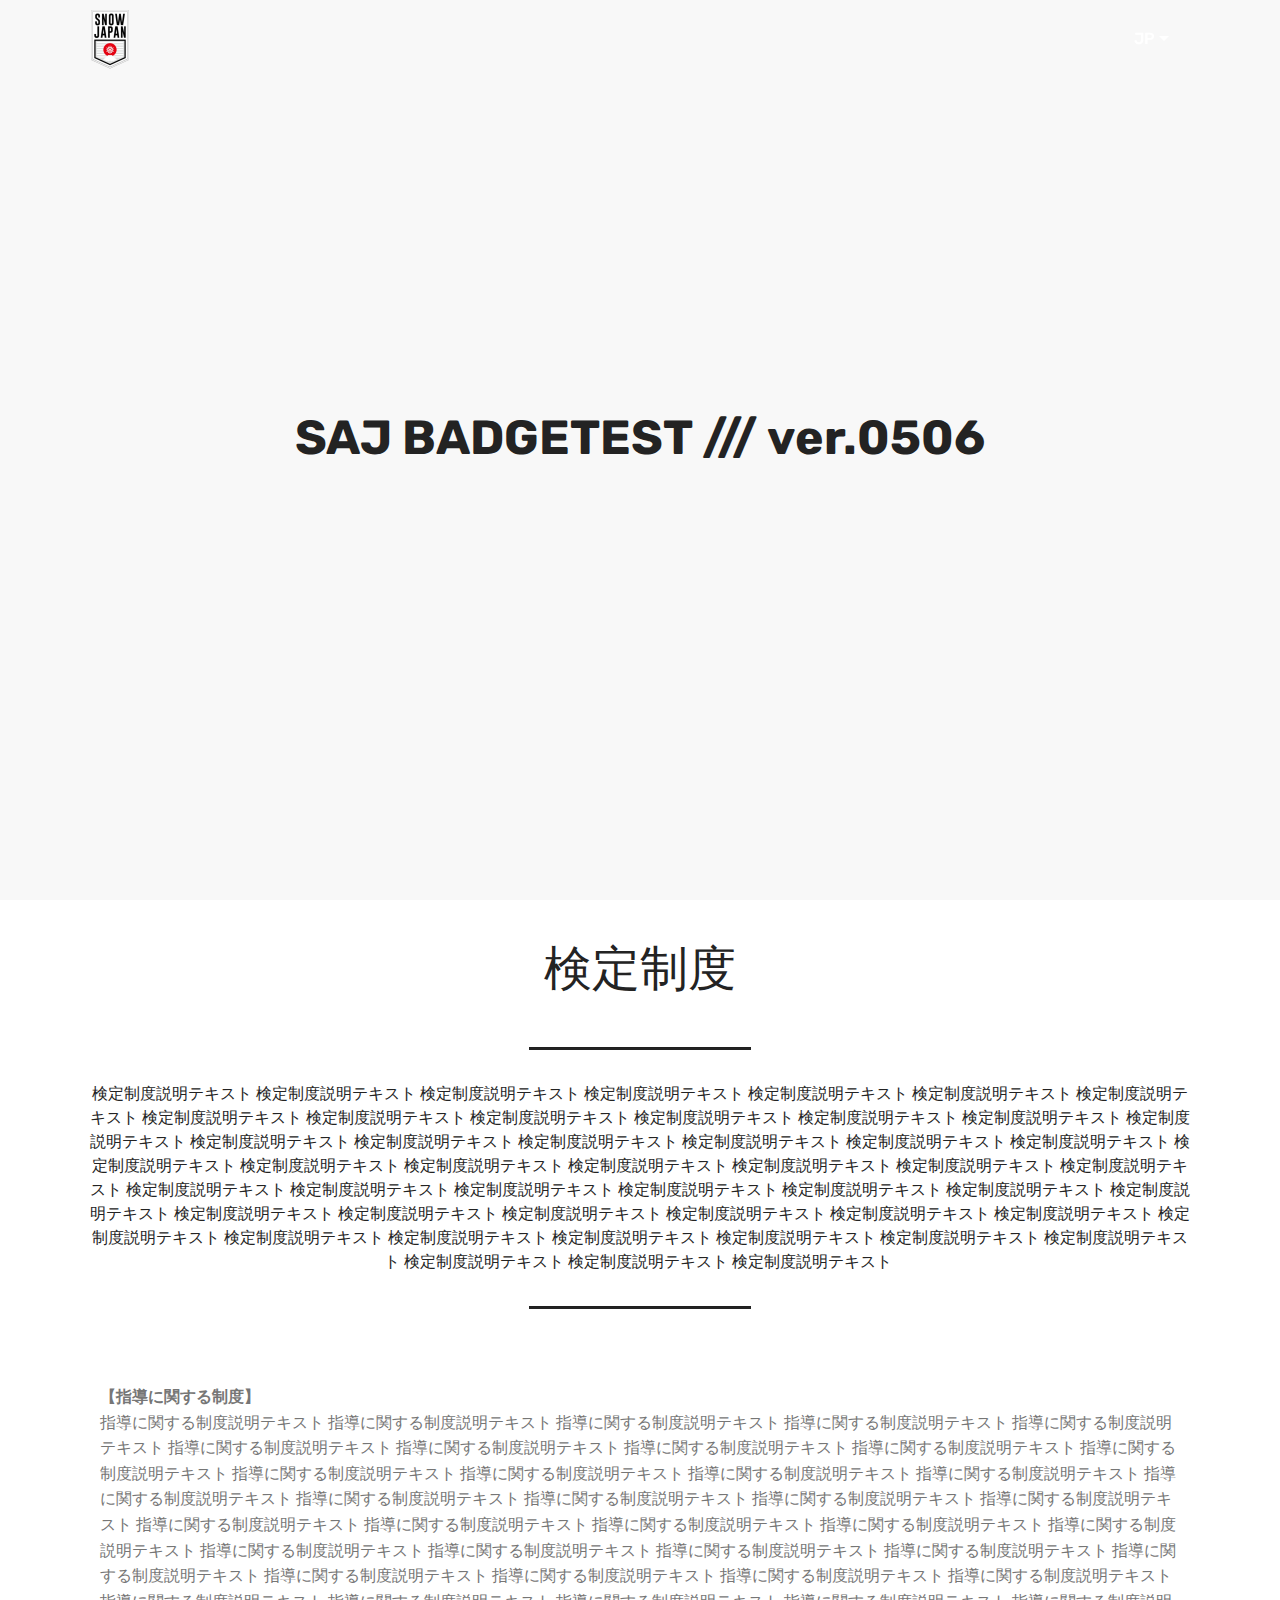
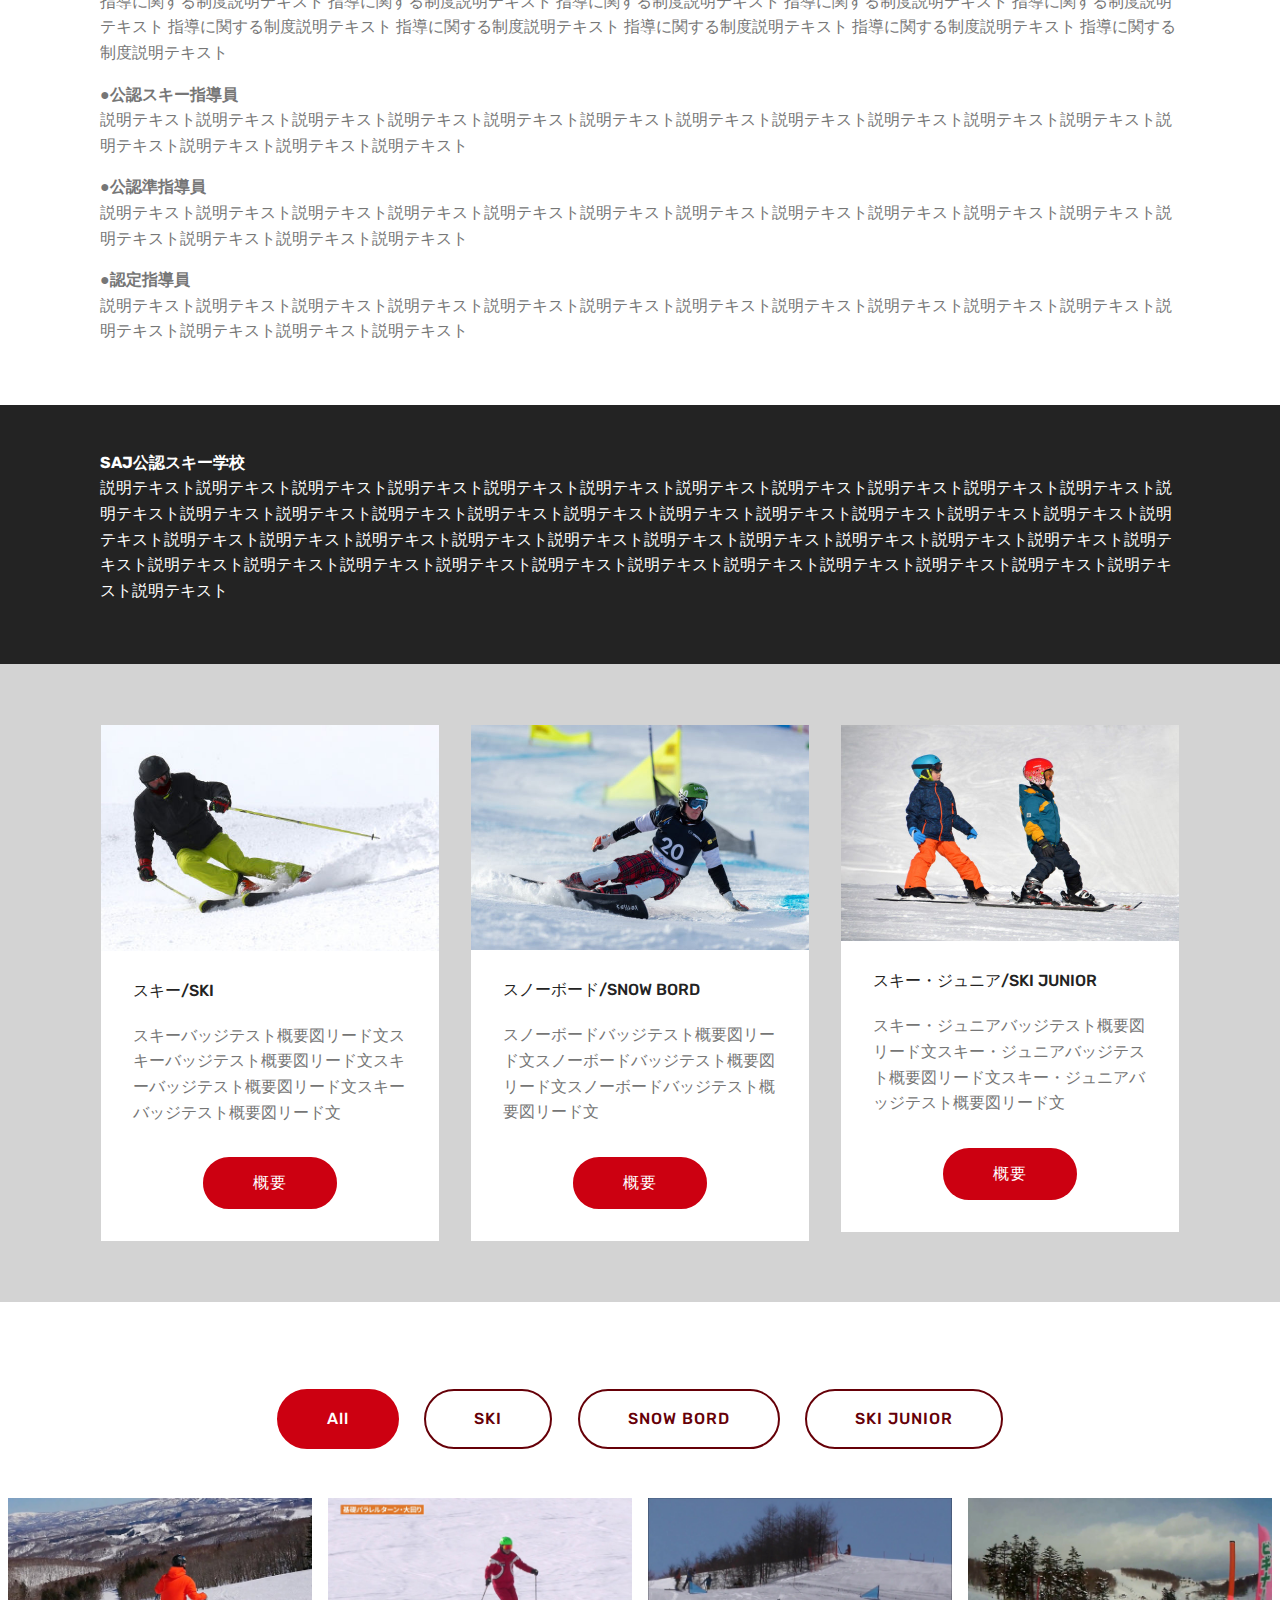
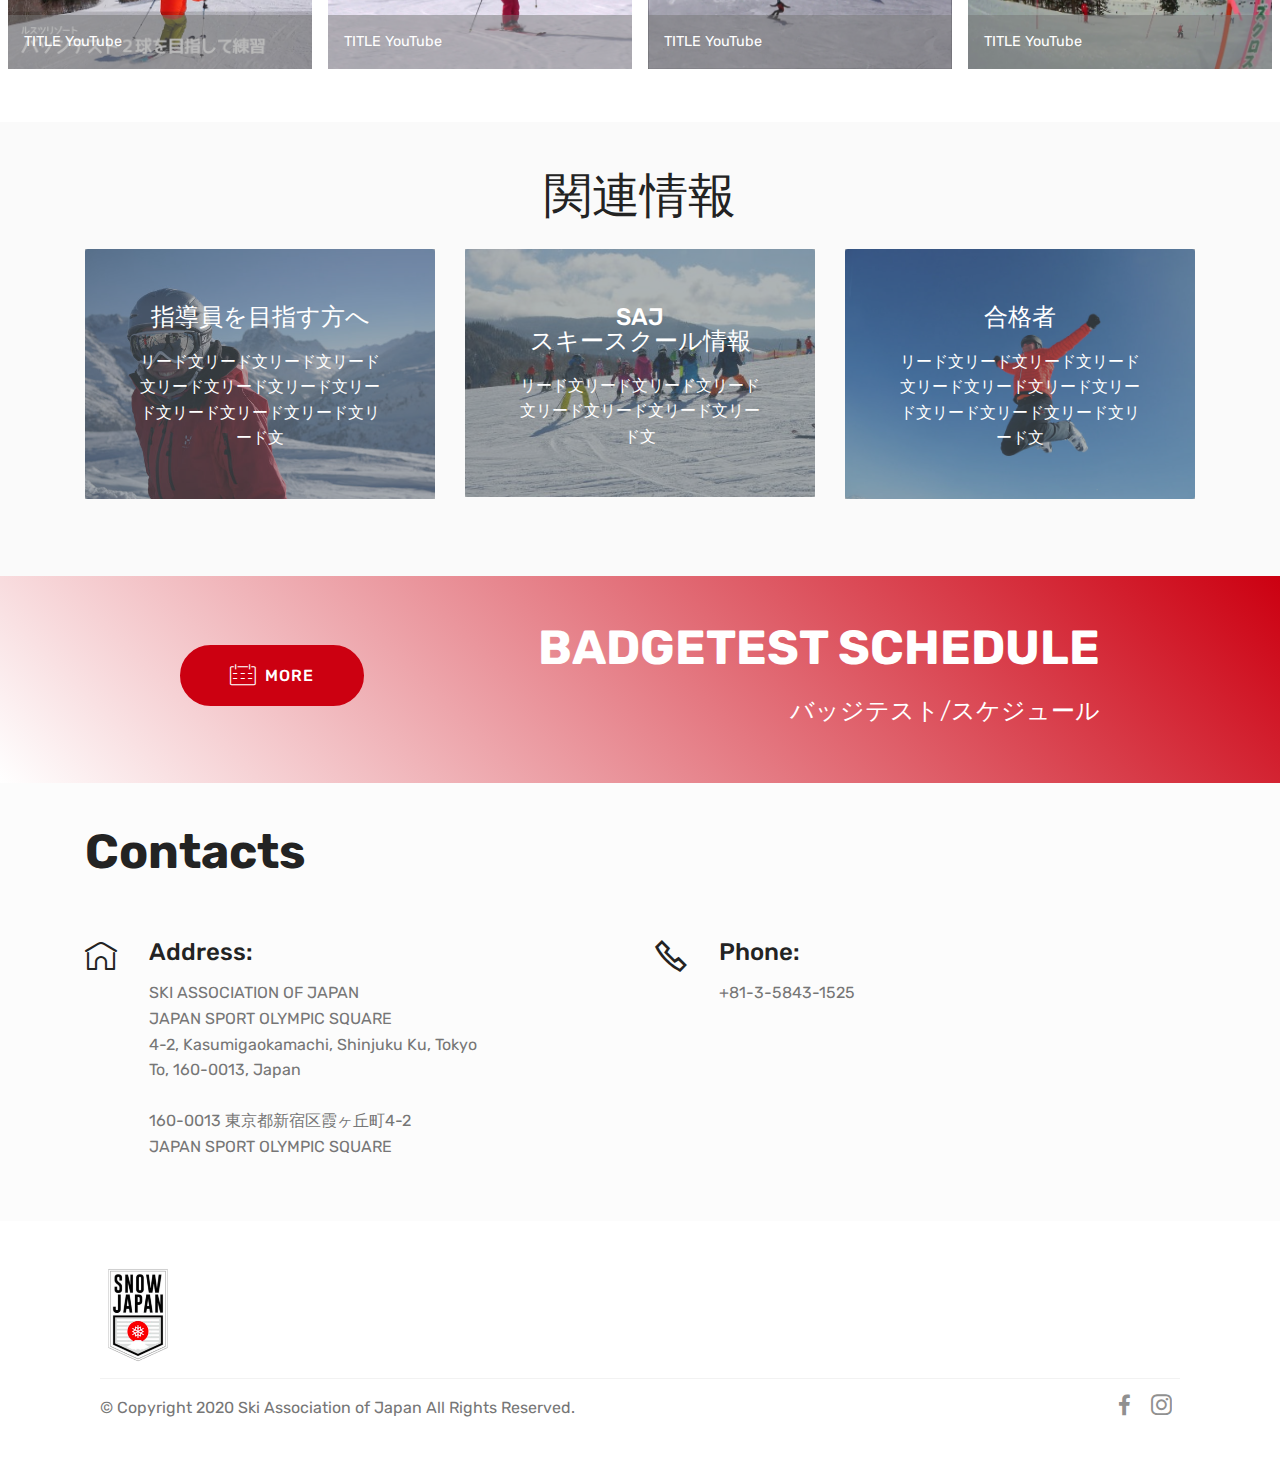
==== index.html @ d3da258a "修正" ====
<!DOCTYPE html>
<html  >
<head>

  <meta charset="UTF-8">
  <meta http-equiv="X-UA-Compatible" content="IE=edge">
  <meta name="generator" content="Mobirise v4.12.3, mobirise.com">
  <meta name="viewport" content="width=device-width, initial-scale=1, minimum-scale=1">
  <link rel="shortcut icon" href="assets/images/logo300-128x128-1.png" type="image/x-icon">
  <meta name="description" content="">
  
  
  <title>公益財団法人全日本スキー連盟 | 検定情報サイト</title>
  <link rel="stylesheet" href="assets/web/assets/mobirise-icons2/mobirise2.css">
  <link rel="stylesheet" href="assets/web/assets/mobirise-icons-bold/mobirise-icons-bold.css">
  <link rel="stylesheet" href="assets/web/assets/mobirise-icons/mobirise-icons.css">
  <link rel="stylesheet" href="assets/bootstrap/css/bootstrap.min.css">
  <link rel="stylesheet" href="assets/bootstrap/css/bootstrap-grid.min.css">
  <link rel="stylesheet" href="assets/bootstrap/css/bootstrap-reboot.min.css">
  <link rel="stylesheet" href="assets/dropdown/css/style.css">
  <link rel="stylesheet" href="assets/web/assets/gdpr-plugin/gdpr-styles.css">
  <link rel="stylesheet" href="assets/tether/tether.min.css">
  <link rel="stylesheet" href="assets/socicon/css/styles.css">
  <link rel="stylesheet" href="assets/theme/css/style.css">
  <link rel="stylesheet" href="assets/gallery/style.css">
  <link rel="preload" as="style" href="assets/mobirise/css/mbr-additional.css"><link rel="stylesheet" href="assets/mobirise/css/mbr-additional.css" type="text/css">
  
  
  
</head>
<body>
  <section class="menu cid-qTkzRZLJNu" once="menu" id="menu1-0">

    

    <nav class="navbar navbar-expand beta-menu navbar-dropdown align-items-center navbar-fixed-top navbar-toggleable-sm bg-color transparent">
        <button class="navbar-toggler navbar-toggler-right" type="button" data-toggle="collapse" data-target="#navbarSupportedContent" aria-controls="navbarSupportedContent" aria-expanded="false" aria-label="Toggle navigation">
            <div class="hamburger">
                <span></span>
                <span></span>
                <span></span>
                <span></span>
            </div>
        </button>
        <div class="menu-logo">
            <div class="navbar-brand">
                <span class="navbar-logo">
                    <a href="https://mljbando.github.io/sajbt/">
                         <img src="assets/images/logo300-122x122.png" alt="Mobirise" title="" style="height: 3.8rem;">
                    </a>
                </span>
                
            </div>
        </div>
        <div class="collapse navbar-collapse" id="navbarSupportedContent">
            <ul class="navbar-nav nav-dropdown nav-right" data-app-modern-menu="true"><li class="nav-item">
                    <a class="nav-link link text-white display-7" href="#top">
                        </a>
                </li><li class="nav-item"><a class="nav-link link text-white display-7" href="#top">
                        </a></li><li class="nav-item"><a class="nav-link link text-white display-7" href="#top">
                        </a></li><li class="nav-item"><a class="nav-link link text-white display-7" href="#top">
                        </a></li>
                <li class="nav-item dropdown">
                    <a class="nav-link link text-white dropdown-toggle display-7" href="https://mljbando.github.io/sajbt/" data-toggle="dropdown-submenu" aria-expanded="false">
                        
                        JP<br></a><div class="dropdown-menu"><a class="text-white dropdown-item display-7" href="https://mljbando.github.io/sajbt/" aria-expanded="false">EN</a><a class="text-white dropdown-item display-7" href="https://mljbando.github.io/sajbt/" aria-expanded="false">zh-CN</a><a class="text-white dropdown-item display-7" href="https://mljbando.github.io/sajbt/" aria-expanded="false">zh-TW</a><a class="text-white dropdown-item display-7" href="https://mljbando.github.io/sajbt/" aria-expanded="false">KO</a></div>
                </li><li class="nav-item"><a class="nav-link link text-white display-7" href="https://mljbando.github.io/sajbt/">
                        </a></li></ul>
            
        </div>
    </nav>
</section>

<section class="engine"><a href="https://mobirise.info/b">how to create a site for free</a></section><section class="header6 cid-rY7zY7y1vR mbr-fullscreen" data-bg-video="https://youtu.be/RT078s26E9k" id="header6-3">

    

    <div class="mbr-overlay" style="opacity: 0.6; background-color: rgb(255, 255, 255);">
    </div>

    <div class="container">
        <div class="row justify-content-md-center">
            <div class="mbr-white col-md-10">
                <h1 class="mbr-section-title align-center mbr-bold pb-3 mbr-fonts-style display-2">SAJ BADGETEST /// ver.0506</h1>
                
                
            </div>
        </div>
    </div>

    
</section>

<section class="mbr-section content4 cid-rY7A5VhCiN" id="content4-4">

    

    <div class="container">
        <div class="media-container-row">
            <div class="title col-12 col-md-8">
                <h2 class="align-center pb-3 mbr-fonts-style display-2">検定制度</h2>
                
                
            </div>
        </div>
    </div>
</section>

<section class="mbr-section article content9 cid-rY7A8ldx0D" id="content9-5">
    
     

    <div class="container">
        <div class="inner-container" style="width: 100%;">
            <hr class="line" style="width: 20%;">
            <div class="section-text align-center mbr-fonts-style display-7">
                    検定制度説明テキスト 検定制度説明テキスト 検定制度説明テキスト 検定制度説明テキスト 検定制度説明テキスト 検定制度説明テキスト 検定制度説明テキスト 検定制度説明テキスト 検定制度説明テキスト 検定制度説明テキスト 検定制度説明テキスト 検定制度説明テキスト 検定制度説明テキスト 検定制度説明テキスト 検定制度説明テキスト 検定制度説明テキスト 検定制度説明テキスト 検定制度説明テキスト 検定制度説明テキスト 検定制度説明テキスト 検定制度説明テキスト 検定制度説明テキスト 検定制度説明テキスト 検定制度説明テキスト 検定制度説明テキスト 検定制度説明テキスト 検定制度説明テキスト 検定制度説明テキスト 検定制度説明テキスト 検定制度説明テキスト 検定制度説明テキスト 検定制度説明テキスト 検定制度説明テキスト 検定制度説明テキスト 検定制度説明テキスト 検定制度説明テキスト 検定制度説明テキスト 検定制度説明テキスト 検定制度説明テキスト 検定制度説明テキスト 検定制度説明テキスト 検定制度説明テキスト 検定制度説明テキスト 検定制度説明テキスト 検定制度説明テキスト 検定制度説明テキスト 検定制度説明テキスト 検定制度説明テキスト 検定制度説明テキスト 検定制度説明テキスト&nbsp;</div>
            <hr class="line" style="width: 20%;">
        </div>
        </div>
</section>

<section class="mbr-section article content1 cid-rY7Dt3iqEM" id="content1-d">
    
     

    <div class="container">
        <div class="media-container-row">
            <div class="mbr-text col-12 mbr-fonts-style display-7 col-md-12"><p>
                <strong> 【指導に関する制度】<br></strong><span style="font-size: 1rem;">指導に関する制度説明テキスト 指導に関する制度説明テキスト 指導に関する制度説明テキスト 指導に関する制度説明テキスト 指導に関する制度説明テキスト 指導に関する制度説明テキスト 指導に関する制度説明テキスト 指導に関する制度説明テキスト 指導に関する制度説明テキスト 指導に関する制度説明テキスト 指導に関する制度説明テキスト 指導に関する制度説明テキスト 指導に関する制度説明テキスト 指導に関する制度説明テキスト 指導に関する制度説明テキスト 指導に関する制度説明テキスト 指導に関する制度説明テキスト 指導に関する制度説明テキスト 指導に関する制度説明テキスト 指導に関する制度説明テキスト 指導に関する制度説明テキスト 指導に関する制度説明テキスト 指導に関する制度説明テキスト 指導に関する制度説明テキスト 指導に関する制度説明テキスト 指導に関する制度説明テキスト 指導に関する制度説明テキスト 指導に関する制度説明テキスト 指導に関する制度説明テキスト 指導に関する制度説明テキスト 指導に関する制度説明テキスト 指導に関する制度説明テキスト 指導に関する制度説明テキスト 指導に関する制度説明テキスト 指導に関する制度説明テキスト 指導に関する制度説明テキスト 指導に関する制度説明テキスト 指導に関する制度説明テキスト 指導に関する制度説明テキスト 指導に関する制度説明テキスト 指導に関する制度説明テキスト 指導に関する制度説明テキスト 指導に関する制度説明テキスト</span></p><p><strong>●公認スキー指導員</strong><br>説明テキスト説明テキスト説明テキスト説明テキスト説明テキスト説明テキスト説明テキスト説明テキスト説明テキスト説明テキスト説明テキスト説明テキスト説明テキスト説明テキスト説明テキスト</p><p><strong>●公認準指導員</strong><br><span style="font-size: 1rem;">説明テキスト説明テキスト説明テキスト説明テキスト説明テキスト説明テキスト説明テキスト説明テキスト説明テキスト説明テキスト説明テキスト説明テキスト説明テキスト説明テキスト説明テキスト</span></p><p><span style="font-size: 1rem;"><strong>●認定指導員</strong><br></span><span style="font-size: 1rem;">説明テキスト説明テキスト説明テキスト説明テキスト説明テキスト説明テキスト説明テキスト説明テキスト説明テキスト説明テキスト説明テキスト説明テキスト説明テキスト説明テキスト説明テキスト</span></p></div>
        </div>
    </div>
</section>

<section class="mbr-section article content1 cid-rY7DFphv10" id="content1-e">
    
     

    <div class="container">
        <div class="media-container-row">
            <div class="mbr-text col-12 mbr-fonts-style display-7 col-md-12"><p><strong>SAJ公認スキー学校<br></strong>説明テキスト説明テキスト説明テキスト説明テキスト説明テキスト説明テキスト説明テキスト説明テキスト説明テキスト説明テキスト説明テキスト説明テキスト説明テキスト説明テキスト説明テキスト説明テキスト説明テキスト説明テキスト説明テキスト説明テキスト説明テキスト説明テキスト説明テキスト説明テキスト説明テキスト説明テキスト説明テキスト説明テキスト説明テキスト説明テキスト説明テキスト説明テキスト説明テキスト説明テキスト説明テキスト説明テキスト説明テキスト説明テキスト説明テキスト説明テキスト説明テキスト説明テキスト説明テキスト説明テキスト説明テキスト説明テキスト</p></div>
        </div>
    </div>
</section>

<section class="features3 cid-rY7Agktnbk mbr-parallax-background" id="features3-7">

    

    <div class="mbr-overlay" style="opacity: 0.8; background-color: rgb(204, 204, 204);">
    </div>
    <div class="container">
        <div class="media-container-row">
            <div class="card p-3 col-12 col-md-6 col-lg-4">
                <div class="card-wrapper">
                    <div class="card-img">
                        <img src="assets/images/mbr-492x328.jpg" alt="Mobirise" title="">
                    </div>
                    <div class="card-box">
                        <h4 class="card-title mbr-fonts-style display-7">
                            スキー/SKI</h4>
                        <p class="mbr-text mbr-fonts-style display-7">スキーバッジテスト概要図リード文スキーバッジテスト概要図リード文スキーバッジテスト概要図リード文スキーバッジテスト概要図リード文</p>
                    </div>
                    <div class="mbr-section-btn text-center"><a href="https://mobirise.co" class="btn btn-primary display-4">
                            概要</a></div>
                </div>
            </div>

            <div class="card p-3 col-12 col-md-6 col-lg-4">
                <div class="card-wrapper">
                    <div class="card-img">
                        <img src="assets/images/mbr-676x450.jpg" alt="Mobirise" title="">
                    </div>
                    <div class="card-box">
                        <h4 class="card-title mbr-fonts-style display-7">スノーボード/SNOW BORD</h4>
                        <p class="mbr-text mbr-fonts-style display-7">スノーボードバッジテスト概要図リード文スノーボードバッジテスト概要図リード文スノーボードバッジテスト概要図リード文
                        </p>
                    </div>
                    <div class="mbr-section-btn text-center"><a href="https://mobirise.co" class="btn btn-primary display-4">概要</a></div>
                </div>
            </div>

            <div class="card p-3 col-12 col-md-6 col-lg-4">
                <div class="card-wrapper">
                    <div class="card-img">
                        <img src="assets/images/mbr-676x432.jpg" alt="Mobirise" title="">
                    </div>
                    <div class="card-box">
                        <h4 class="card-title mbr-fonts-style display-7">スキー・ジュニア/SKI JUNIOR</h4>
                        <p class="mbr-text mbr-fonts-style display-7">スキー・ジュニアバッジテスト概要図リード文スキー・ジュニアバッジテスト概要図リード文スキー・ジュニアバッジテスト概要図リード文
                        </p>
                    </div>
                    <div class="mbr-section-btn text-center"><a href="https://mobirise.co" class="btn btn-primary display-4">
                            概要</a></div>
                </div>
            </div>

            
        </div>
    </div>
</section>

<section class="mbr-gallery mbr-slider-carousel cid-rY7FokN6An" id="gallery2-f">

    

    <div>
        <div><!-- Filter --><div class="mbr-gallery-filter container gallery-filter-active"><ul buttons="0"><li class="mbr-gallery-filter-all"><a class="btn btn-md btn-primary-outline active display-7" href="">All</a></li></ul></div><!-- Gallery --><div class="mbr-gallery-row"><div class="mbr-gallery-layout-default"><div><div><div class="mbr-gallery-item mbr-gallery-item--p1 video-slide" data-video-url="https://youtu.be/Uz_ovuRjeYM" data-tags="SKI"><div href="#lb-gallery2-f" data-slide-to="0" data-toggle="modal"><div></div><img alt="" src="assets/images/mobirise202046-123542020-4-3-14-9-18.jpg"><span class="icon-video"></span><span class="mbr-gallery-title mbr-fonts-style display-7">TITLE YouTube</span></div></div><div class="mbr-gallery-item mbr-gallery-item--p1 video-slide" data-video-url="https://youtu.be/g0CqQUteckI" data-tags="SKI"><div href="#lb-gallery2-f" data-slide-to="1" data-toggle="modal"><div></div><img alt="" src="assets/images/mobirise202046-123542020-4-3-14-7-28.jpg"><span class="icon-video"></span><span class="mbr-gallery-title mbr-fonts-style display-7">TITLE&nbsp;YouTube </span></div></div><div class="mbr-gallery-item mbr-gallery-item--p1 video-slide" data-video-url="https://youtu.be/-QIX361FOjs" data-tags="SNOW BORD"><div href="#lb-gallery2-f" data-slide-to="2" data-toggle="modal"><div></div><img alt="" src="assets/images/mobirise202046-123542020-4-3-14-6-13.jpg"><span class="icon-video"></span><span class="mbr-gallery-title mbr-fonts-style display-7">TITLE YouTube</span></div></div><div class="mbr-gallery-item mbr-gallery-item--p1 video-slide" data-video-url="https://youtu.be/x1I0GGvWku8" data-tags="SKI JUNIOR"><div href="#lb-gallery2-f" data-slide-to="3" data-toggle="modal"><div></div><img alt="" src="assets/images/mobirise202046-123542020-4-3-14-10-50.jpg"><span class="icon-video"></span><span class="mbr-gallery-title mbr-fonts-style display-7">TITLE YouTube</span></div></div></div></div><div class="clearfix"></div></div></div><!-- Lightbox --><div data-app-prevent-settings="" class="mbr-slider modal fade carousel slide" tabindex="-1" data-keyboard="true" data-interval="false" id="lb-gallery2-f"><div class="modal-dialog"><div class="modal-content"><div class="modal-body"><div class="carousel-inner"><div class="carousel-item video-container"><img src="assets/images/mbr-492x328-492x328.jpg" alt="" title=""></div><div class="carousel-item video-container"><img src="assets/images/mbr-492x328.jpg" alt="" title=""></div><div class="carousel-item active video-container"><img src="assets/images/mbr-676x450.jpg" alt="" title=""></div><div class="carousel-item video-container"><img src="assets/images/mbr-676x432.jpg" alt="" title=""></div></div><a class="carousel-control carousel-control-prev" role="button" data-slide="prev" href="#lb-gallery2-f"><span class="mbri-left mbr-iconfont" aria-hidden="true"></span><span class="sr-only">Previous</span></a><a class="carousel-control carousel-control-next" role="button" data-slide="next" href="#lb-gallery2-f"><span class="mbri-right mbr-iconfont" aria-hidden="true"></span><span class="sr-only">Next</span></a><a class="close" href="#" role="button" data-dismiss="modal"><span class="sr-only">Close</span></a></div></div></div></div></div>
    </div>

</section>

<section class="features13 cid-rY7Axkxtdj mbr-parallax-background" id="features13-9">

    

    <div class="mbr-overlay" style="opacity: 0.7; background-color: rgb(255, 255, 255);">
    </div>
    <div class="container">
        <h2 class="mbr-section-title pb-3 mbr-fonts-style align-center display-2">関連情報</h2>

        <div class="media-container-row">
            <div class="card col-12 col-md-6 align-center col-lg-4">
                <div class="card-wrap">
                    <div class="card-img">
                        <img src="assets/images/mbr-744x496.jpg" alt="Mobirise" title="">
                    </div>
                    <div class="card-box p-5">
                        <h4 class="card-title py-2 mbr-fonts-style align-center mbr-white display-5">
                            指導員を目指す方へ
                        </h4>
                        <p class="mbr-text mbr-fonts-style mbr-white display-7">
                            リード文リード文リード文リード文リード文リード文リード文リード文リード文リード文リード文リード文</p>
                    </div>
                </div>
            </div>
            <div class="card col-12 col-md-6 align-center col-lg-4">
                <div class="card-wrap">
                    <div class="card-img">
                        <img src="assets/images/mbr-742x378.jpeg" alt="Mobirise" title="">
                    </div>
                    <div class="card-box p-5">
                        <h4 class="card-title py-2 mbr-fonts-style align-center mbr-white display-5">
                            SAJ<br>スキースクール情報
                        </h4>
                        <p class="mbr-text mbr-fonts-style mbr-white display-7">
                            リード文リード文リード文リード文リード文リード文リード文リード文</p>
                    </div>
                </div>
            </div>
            <div class="card col-12 col-md-6 align-center col-lg-4">
                <div class="card-wrap">
                    <div class="card-img">
                        <img src="assets/images/mbr-744x558.jpg" alt="Mobirise" title="">
                    </div>
                    <div class="card-box p-5">
                        <h4 class="card-title py-2 mbr-fonts-style align-center mbr-white display-5">
                            合格者
                        </h4>
                        <p class="mbr-text mbr-fonts-style mbr-white display-7">
                            リード文リード文リード文リード文リード文リード文リード文リード文リード文リード文リード文リード文</p>
                    </div>
                </div>
            </div>    
        </div>
    </div>
</section>

<section class="mbr-section info2 cid-rY7AIjm57C" id="info2-a">

    

    

    <div class="container">
        <div class="row main justify-content-center">
            <div class="media-container-column col-12 col-lg-3 col-md-4">
                <div class="mbr-section-btn align-left py-4"><a class="btn btn-primary display-4" href="https://mobirise.co"><span class="mbri-calendar mbr-iconfont mbr-iconfont-btn"></span>
                    MORE
                    </a></div>
            </div>
            <div class="media-container-column title col-12 col-lg-7 col-md-6">
                <h2 class="align-right mbr-bold mbr-white pb-3 mbr-fonts-style display-2">BADGETEST SCHEDULE</h2>
                <h3 class="mbr-section-subtitle align-right mbr-light mbr-white mbr-fonts-style display-5">
                    バッジテスト/スケジュール
                </h3>
            </div>
        </div>
    </div>
</section>

<section class="mbr-section contacts3 cid-rY7AKl0e07 mbr-parallax-background" id="contacts3-b">
    <!---->
    
    <!---->
    <!--Overlay-->
    <div class="mbr-overlay" style="opacity: 0.8; background-color: rgb(255, 255, 255);">
    </div>
    <!--Container-->
    <div class="container">
        <div class="row">
            <!--Titles-->
            <div class="title col-12">
                <h2 class="align-left mbr-fonts-style display-2"><strong>Contacts
                </strong></h2>
                
            </div>
            <div class="col-12">
                <div class="row">
                    <div class="col-12 col-md-6">
                        <div class="wrapper">
                            <span class="iconfont-wrapper">
                                <span class="amp-iconfont icon fa-thumbs-o-up fa mbrib-home"></span>
                            </span>
                            <div class="b-info b-adress">
                                <h5 class="align-left mbr-fonts-style display-5">
                                    Address:
                                </h5>
                                <p class="mbr-text align-left mbr-fonts-style display-7">SKI ASSOCIATION OF JAPAN<br>JAPAN SPORT OLYMPIC SQUARE<br>4-2, Kasumigaokamachi, Shinjuku Ku, Tokyo<br> To, 160-0013, Japan<br><br>160-0013 東京都新宿区霞ヶ丘町4-2<br>JAPAN SPORT OLYMPIC SQUARE</p>
                            </div>
                        </div>
                    </div>
                    <div class="col-12 col-md-6">
                        <div class="wrapper">
                            <span class="iconfont-wrapper">
                                <span class="amp-iconfont icon fa-phone fa mobi-mbri-phone mobi-mbri"></span>
                            </span>
                            <div class="b-info b-phone">
                                <h5 class="align-left mbr-fonts-style display-5">
                                    Phone:
                                </h5>
                                <p class="mbr-text align-left mbr-fonts-style display-7">
                                    +81-3-5843-1525 
                                </p>
                            </div>
                        </div>
                    </div>
                    
                    
                </div>
            </div>
        </div>
    </div>
</section>

<section class="cid-rY7ATXeKCe" id="footer5-c">

    

    

    <div class="container">
        <div class="media-container-row">
            <div class="col-md-3">
                <div class="media-wrap">
                    
                       <img src="assets/images/logo200-192x192.png" alt="Mobirise" title="">
                    
                </div>
            </div>
            <div class="col-md-9">
                <p class="mbr-text align-right links mbr-fonts-style display-7">&nbsp; &nbsp; &nbsp; &nbsp; &nbsp; &nbsp; &nbsp; &nbsp; &nbsp; &nbsp; &nbsp; &nbsp; &nbsp;</p>
            </div>
        </div>
        <div class="footer-lower">
            <div class="media-container-row">
                <div class="col-md-12">
                    <hr>
                </div>
            </div>
            <div class="media-container-row mbr-white">
                <div class="col-md-6 copyright">
                    <p class="mbr-text mbr-fonts-style display-7">
                        © Copyright 2020 Ski Association of Japan All Rights Reserved.</p>
                </div>
                <div class="col-md-6">
                    <div class="social-list align-right">
                        <div class="soc-item">
                            <a href="https://www.facebook.com/saj.snowjapan/" target="_blank">
                                <span class="mbr-iconfont mbr-iconfont-social socicon-facebook socicon"></span>
                            </a>
                        </div>
                        <div class="soc-item">
                            <a href="https://www.instagram.com/saj.snowjapan/" target="_blank">
                                <span class="mbr-iconfont mbr-iconfont-social socicon-instagram socicon"></span>
                            </a>
                        </div>
                        
                        
                        
                        
                    </div>
                </div>
            </div>
        </div>
    </div>
</section>


  <script src="assets/web/assets/jquery/jquery.min.js"></script>
  <script src="assets/popper/popper.min.js"></script>
  <script src="assets/bootstrap/js/bootstrap.min.js"></script>
  <script src="assets/smoothscroll/smooth-scroll.js"></script>
  <script src="assets/dropdown/js/nav-dropdown.js"></script>
  <script src="assets/dropdown/js/navbar-dropdown.js"></script>
  <script src="assets/touchswipe/jquery.touch-swipe.min.js"></script>
  <script src="assets/ytplayer/jquery.mb.ytplayer.min.js"></script>
  <script src="assets/parallax/jarallax.min.js"></script>
  <script src="assets/masonry/masonry.pkgd.min.js"></script>
  <script src="assets/imagesloaded/imagesloaded.pkgd.min.js"></script>
  <script src="assets/bootstrapcarouselswipe/bootstrap-carousel-swipe.js"></script>
  <script src="assets/tether/tether.min.js"></script>
  <script src="assets/vimeoplayer/jquery.mb.vimeo_player.js"></script>
  <script src="assets/theme/js/script.js"></script>
  <script src="assets/slidervideo/script.js"></script>
  <script src="assets/gallery/player.min.js"></script>
  <script src="assets/gallery/script.js"></script>
  
  
</body>
</html>
---- assets/web/assets/mobirise-icons2/mobirise2.css ----
@font-face {
  font-family: 'Moririse2';
  font-display: swap;
  src:  url('mobirise2.eot?f2bix4');
  src:  url('mobirise2.eot?f2bix4#iefix') format('embedded-opentype'),
    url('mobirise2.ttf?f2bix4') format('truetype'),
    url('mobirise2.woff?f2bix4') format('woff'),
    url('mobirise2.svg?f2bix4#mobirise2') format('svg');
  font-weight: normal;
  font-style: normal;
}

[class^="mobi-"], [class*=" mobi-"] {
  /* use !important to prevent issues with browser extensions that change fonts */
  font-family: 'Moririse2' !important;
  speak: none;
  font-style: normal;
  font-weight: normal;
  font-variant: normal;
  text-transform: none;
  line-height: 1;

  /* Better Font Rendering =========== */
  -webkit-font-smoothing: antialiased;
  -moz-osx-font-smoothing: grayscale;
}

.mobi-mbri-add-submenu:before {
  content: "\e900";
}
.mobi-mbri-alert:before {
  content: "\e901";
}
.mobi-mbri-align-center:before {
  content: "\e902";
}
.mobi-mbri-align-justify:before {
  content: "\e903";
}
.mobi-mbri-align-left:before {
  content: "\e904";
}
.mobi-mbri-align-right:before {
  content: "\e905";
}
.mobi-mbri-android:before {
  content: "\e906";
}
.mobi-mbri-apple:before {
  content: "\e907";
}
.mobi-mbri-arrow-down:before {
  content: "\e908";
}
.mobi-mbri-arrow-next:before {
  content: "\e909";
}
.mobi-mbri-arrow-prev:before {
  content: "\e90a";
}
.mobi-mbri-arrow-up:before {
  content: "\e90b";
}
.mobi-mbri-bold:before {
  content: "\e90c";
}
.mobi-mbri-bookmark:before {
  content: "\e90d";
}
.mobi-mbri-bootstrap:before {
  content: "\e90e";
}
.mobi-mbri-briefcase:before {
  content: "\e90f";
}
.mobi-mbri-browse:before {
  content: "\e910";
}
.mobi-mbri-bulleted-list:before {
  content: "\e911";
}
.mobi-mbri-calendar:before {
  content: "\e912";
}
.mobi-mbri-camera:before {
  content: "\e913";
}
.mobi-mbri-cart-add:before {
  content: "\e914";
}
.mobi-mbri-cart-full:before {
  content: "\e915";
}
.mobi-mbri-cash:before {
  content: "\e916";
}
.mobi-mbri-change-style:before {
  content: "\e917";
}
.mobi-mbri-chat:before {
  content: "\e918";
}
.mobi-mbri-clock:before {
  content: "\e919";
}
.mobi-mbri-close:before {
  content: "\e91a";
}
.mobi-mbri-cloud:before {
  content: "\e91b";
}
.mobi-mbri-code:before {
  content: "\e91c";
}
.mobi-mbri-contact-form:before {
  content: "\e91d";
}
.mobi-mbri-credit-card:before {
  content: "\e91e";
}
.mobi-mbri-cursor-click:before {
  content: "\e91f";
}
.mobi-mbri-cust-feedback:before {
  content: "\e920";
}
.mobi-mbri-database:before {
  content: "\e921";
}
.mobi-mbri-delivery:before {
  content: "\e922";
}
.mobi-mbri-desktop:before {
  content: "\e923";
}
.mobi-mbri-devices:before {
  content: "\e924";
}
.mobi-mbri-down:before {
  content: "\e925";
}
.mobi-mbri-download-2:before {
  content: "\e926";
}
.mobi-mbri-download:before {
  content: "\e927";
}
.mobi-mbri-drag-n-drop-2:before {
  content: "\e928";
}
.mobi-mbri-drag-n-drop:before {
  content: "\e929";
}
.mobi-mbri-edit-2:before {
  content: "\e92a";
}
.mobi-mbri-edit:before {
  content: "\e92b";
}
.mobi-mbri-error:before {
  content: "\e92c";
}
.mobi-mbri-extension:before {
  content: "\e92d";
}
.mobi-mbri-features:before {
  content: "\e92e";
}
.mobi-mbri-file:before {
  content: "\e92f";
}
.mobi-mbri-flag:before {
  content: "\e930";
}
.mobi-mbri-folder:before {
  content: "\e931";
}
.mobi-mbri-gift:before {
  content: "\e932";
}
.mobi-mbri-github:before {
  content: "\e933";
}
.mobi-mbri-globe-2:before {
  content: "\e934";
}
.mobi-mbri-globe:before {
  content: "\e935";
}
.mobi-mbri-growing-chart:before {
  content: "\e936";
}
.mobi-mbri-hearth:before {
  content: "\e937";
}
.mobi-mbri-help:before {
  content: "\e938";
}
.mobi-mbri-home:before {
  content: "\e939";
}
.mobi-mbri-hot-cup:before {
  content: "\e93a";
}
.mobi-mbri-idea:before {
  content: "\e93b";
}
.mobi-mbri-image-gallery:before {
  content: "\e93c";
}
.mobi-mbri-image-slider:before {
  content: "\e93d";
}
.mobi-mbri-info:before {
  content: "\e93e";
}
.mobi-mbri-italic:before {
  content: "\e93f";
}
.mobi-mbri-key:before {
  content: "\e940";
}
.mobi-mbri-laptop:before {
  content: "\e941";
}
.mobi-mbri-layers:before {
  content: "\e942";
}
.mobi-mbri-left-right:before {
  content: "\e943";
}
.mobi-mbri-left:before {
  content: "\e944";
}
.mobi-mbri-letter:before {
  content: "\e945";
}
.mobi-mbri-like:before {
  content: "\e946";
}
.mobi-mbri-link:before {
  content: "\e947";
}
.mobi-mbri-lock:before {
  content: "\e948";
}
.mobi-mbri-login:before {
  content: "\e949";
}
.mobi-mbri-logout:before {
  content: "\e94a";
}
.mobi-mbri-magic-stick:before {
  content: "\e94b";
}
.mobi-mbri-map-pin:before {
  content: "\e94c";
}
.mobi-mbri-menu:before {
  content: "\e94d";
}
.mobi-mbri-mobile-2:before {
  content: "\e94e";
}
.mobi-mbri-mobile-horizontal:before {
  content: "\e94f";
}
.mobi-mbri-mobile:before {
  content: "\e950";
}
.mobi-mbri-mobirise:before {
  content: "\e951";
}
.mobi-mbri-more-horizontal:before {
  content: "\e952";
}
.mobi-mbri-more-vertical:before {
  content: "\e953";
}
.mobi-mbri-music:before {
  content: "\e954";
}
.mobi-mbri-new-file:before {
  content: "\e955";
}
.mobi-mbri-numbered-list:before {
  content: "\e956";
}
.mobi-mbri-opened-folder:before {
  content: "\e957";
}
.mobi-mbri-pages:before {
  content: "\e958";
}
.mobi-mbri-paper-plane:before {
  content: "\e959";
}
.mobi-mbri-paperclip:before {
  content: "\e95a";
}
.mobi-mbri-phone:before {
  content: "\e95b";
}
.mobi-mbri-photo:before {
  content: "\e95c";
}
.mobi-mbri-photos:before {
  content: "\e95d";
}
.mobi-mbri-pin:before {
  content: "\e95e";
}
.mobi-mbri-play:before {
  content: "\e95f";
}
.mobi-mbri-plus:before {
  content: "\e960";
}
.mobi-mbri-preview:before {
  content: "\e961";
}
.mobi-mbri-print:before {
  content: "\e962";
}
.mobi-mbri-protect:before {
  content: "\e963";
}
.mobi-mbri-question:before {
  content: "\e964";
}
.mobi-mbri-quote-left:before {
  content: "\e965";
}
.mobi-mbri-quote-right:before {
  content: "\e966";
}
.mobi-mbri-redo:before {
  content: "\e967";
}
.mobi-mbri-refresh:before {
  content: "\e968";
}
.mobi-mbri-responsive-2:before {
  content: "\e969";
}
.mobi-mbri-responsive:before {
  content: "\e96a";
}
.mobi-mbri-right:before {
  content: "\e96b";
}
.mobi-mbri-rocket:before {
  content: "\e96c";
}
.mobi-mbri-sad-face:before {
  content: "\e96d";
}
.mobi-mbri-sale:before {
  content: "\e96e";
}
.mobi-mbri-save:before {
  content: "\e96f";
}
.mobi-mbri-search:before {
  content: "\e970";
}
.mobi-mbri-setting-2:before {
  content: "\e971";
}
.mobi-mbri-setting-3:before {
  content: "\e972";
}
.mobi-mbri-setting:before {
  content: "\e973";
}
.mobi-mbri-share:before {
  content: "\e974";
}
.mobi-mbri-shopping-bag:before {
  content: "\e975";
}
.mobi-mbri-shopping-basket:before {
  content: "\e976";
}
.mobi-mbri-shopping-cart:before {
  content: "\e977";
}
.mobi-mbri-sites:before {
  content: "\e978";
}
.mobi-mbri-smile-face:before {
  content: "\e979";
}
.mobi-mbri-speed:before {
  content: "\e97a";
}
.mobi-mbri-star:before {
  content: "\e97b";
}
.mobi-mbri-success:before {
  content: "\e97c";
}
.mobi-mbri-sun:before {
  content: "\e97d";
}
.mobi-mbri-sun2:before {
  content: "\e97e";
}
.mobi-mbri-tablet-vertical:before {
  content: "\e97f";
}
.mobi-mbri-tablet:before {
  content: "\e980";
}
.mobi-mbri-target:before {
  content: "\e981";
}
.mobi-mbri-timer:before {
  content: "\e982";
}
.mobi-mbri-to-ftp:before {
  content: "\e983";
}
.mobi-mbri-to-local-drive:before {
  content: "\e984";
}
.mobi-mbri-touch-swipe:before {
  content: "\e985";
}
.mobi-mbri-touch:before {
  content: "\e986";
}
.mobi-mbri-trash:before {
  content: "\e987";
}
.mobi-mbri-underline:before {
  content: "\e988";
}
.mobi-mbri-undo:before {
  content: "\e989";
}
.mobi-mbri-unlink:before {
  content: "\e98a";
}
.mobi-mbri-unlock:before {
  content: "\e98b";
}
.mobi-mbri-up-down:before {
  content: "\e98c";
}
.mobi-mbri-up:before {
  content: "\e98d";
}
.mobi-mbri-update:before {
  content: "\e98e";
}
.mobi-mbri-upload-2:before {
  content: "\e98f";
}
.mobi-mbri-upload:before {
  content: "\e990";
}
.mobi-mbri-user-2:before {
  content: "\e991";
}
.mobi-mbri-user:before {
  content: "\e992";
}
.mobi-mbri-users:before {
  content: "\e993";
}
.mobi-mbri-video-play:before {
  content: "\e994";
}
.mobi-mbri-video:before {
  content: "\e995";
}
.mobi-mbri-watch:before {
  content: "\e996";
}
.mobi-mbri-website-theme-2:before {
  content: "\e997";
}
.mobi-mbri-website-theme:before {
  content: "\e998";
}
.mobi-mbri-wifi:before {
  content: "\e999";
}
.mobi-mbri-windows:before {
  content: "\e99a";
}
.mobi-mbri-zoom-in:before {
  content: "\e99b";
}
.mobi-mbri-zoom-out:before {
  content: "\e99c";
}
---- assets/web/assets/mobirise-icons-bold/mobirise-icons-bold.css ----
@font-face {
  font-family: 'mobirise-icons-bold';
  font-display: swap;
  src:  url('mobirise-icons-bold.eot?m1l4yr');
  src:  url('mobirise-icons-bold.eot?m1l4yr#iefix') format('embedded-opentype'),
    url('mobirise-icons-bold.ttf?m1l4yr') format('truetype'),
    url('mobirise-icons-bold.woff?m1l4yr') format('woff'),
    url('mobirise-icons-bold.svg?m1l4yr#mobirise-icons-bold') format('svg');
  font-weight: normal;
  font-style: normal;
}

[class^="mbrib-"], [class*="mbrib-"] {
  /* use !important to prevent issues with browser extensions that change fonts */
  font-family: 'mobirise-icons-bold' !important;
  speak: none;
  font-style: normal;
  font-weight: normal;
  font-variant: normal;
  text-transform: none;
  line-height: 1;

  /* Better Font Rendering =========== */
  -webkit-font-smoothing: antialiased;
  -moz-osx-font-smoothing: grayscale;
}

.mbrib-add-submenu:before {
  content: "\e900";
}
.mbrib-alert:before {
  content: "\e901";
}
.mbrib-align-center:before {
  content: "\e902";
}
.mbrib-align-justify:before {
  content: "\e903";
}
.mbrib-align-left:before {
  content: "\e904";
}
.mbrib-align-right:before {
  content: "\e905";
}
.mbrib-android:before {
  content: "\e906";
}
.mbrib-apple:before {
  content: "\e907";
}
.mbrib-arrow-down:before {
  content: "\e908";
}
.mbrib-arrow-next:before {
  content: "\e909";
}
.mbrib-arrow-prev:before {
  content: "\e90a";
}
.mbrib-arrow-up:before {
  content: "\e90b";
}
.mbrib-bold:before {
  content: "\e90c";
}
.mbrib-bookmark:before {
  content: "\e90d";
}
.mbrib-bootstrap:before {
  content: "\e90e";
}
.mbrib-briefcase:before {
  content: "\e90f";
}
.mbrib-browse:before {
  content: "\e910";
}
.mbrib-bulleted-list:before {
  content: "\e911";
}
.mbrib-calendar:before {
  content: "\e912";
}
.mbrib-camera:before {
  content: "\e913";
}
.mbrib-cart-add:before {
  content: "\e914";
}
.mbrib-cart-full:before {
  content: "\e915";
}
.mbrib-cash:before {
  content: "\e916";
}
.mbrib-change-style:before {
  content: "\e917";
}
.mbrib-chat:before {
  content: "\e918";
}
.mbrib-clock:before {
  content: "\e919";
}
.mbrib-close:before {
  content: "\e91a";
}
.mbrib-cloud:before {
  content: "\e91b";
}
.mbrib-code:before {
  content: "\e91c";
}
.mbrib-contact-form:before {
  content: "\e91d";
}
.mbrib-credit-card:before {
  content: "\e91e";
}
.mbrib-cursor-click:before {
  content: "\e91f";
}
.mbrib-cust-feedback:before {
  content: "\e920";
}
.mbrib-database:before {
  content: "\e921";
}
.mbrib-delivery:before {
  content: "\e922";
}
.mbrib-desktop:before {
  content: "\e923";
}
.mbrib-devices:before {
  content: "\e924";
}
.mbrib-down:before {
  content: "\e925";
}
.mbrib-download:before {
  content: "\e926";
}
.mbrib-drag-n-drop:before {
  content: "\e927";
}
.mbrib-drag-n-drop2:before {
  content: "\e928";
}
.mbrib-edit:before {
  content: "\e929";
}
.mbrib-edit2:before {
  content: "\e92a";
}
.mbrib-error:before {
  content: "\e92b";
}
.mbrib-extension:before {
  content: "\e92c";
}
.mbrib-features:before {
  content: "\e92d";
}
.mbrib-file:before {
  content: "\e92e";
}
.mbrib-flag:before {
  content: "\e92f";
}
.mbrib-folder:before {
  content: "\e930";
}
.mbrib-gift:before {
  content: "\e931";
}
.mbrib-github:before {
  content: "\e932";
}
.mbrib-globe-2:before {
  content: "\e933";
}
.mbrib-globe:before {
  content: "\e934";
}
.mbrib-growing-chart:before {
  content: "\e935";
}
.mbrib-hearth:before {
  content: "\e936";
}
.mbrib-help:before {
  content: "\e937";
}
.mbrib-home:before {
  content: "\e938";
}
.mbrib-hot-cup:before {
  content: "\e939";
}
.mbrib-idea:before {
  content: "\e93a";
}
.mbrib-image-gallery:before {
  content: "\e93b";
}
.mbrib-image-slider:before {
  content: "\e93c";
}
.mbrib-info:before {
  content: "\e93d";
}
.mbrib-italic:before {
  content: "\e93e";
}
.mbrib-key:before {
  content: "\e93f";
}
.mbrib-laptop:before {
  content: "\e940";
}
.mbrib-layers:before {
  content: "\e941";
}
.mbrib-left-right:before {
  content: "\e942";
}
.mbrib-left:before {
  content: "\e943";
}
.mbrib-letter:before {
  content: "\e944";
}
.mbrib-like:before {
  content: "\e945";
}
.mbrib-link:before {
  content: "\e946";
}
.mbrib-lock:before {
  content: "\e947";
}
.mbrib-login:before {
  content: "\e948";
}
.mbrib-logout:before {
  content: "\e949";
}
.mbrib-magic-stick:before {
  content: "\e94a";
}
.mbrib-map-pin:before {
  content: "\e94b";
}
.mbrib-menu:before {
  content: "\e94c";
}
.mbrib-mobile:before {
  content: "\e94d";
}
.mbrib-mobile2:before {
  content: "\e94e";
}
.mbrib-mobirise:before {
  content: "\e94f";
}
.mbrib-more-horizontal:before {
  content: "\e950";
}
.mbrib-more-vertical:before {
  content: "\e951";
}
.mbrib-music:before {
  content: "\e952";
}
.mbrib-new-file:before {
  content: "\e953";
}
.mbrib-numbered-list:before {
  content: "\e954";
}
.mbrib-opened-folder:before {
  content: "\e955";
}
.mbrib-pages:before {
  content: "\e956";
}
.mbrib-paper-plane:before {
  content: "\e957";
}
.mbrib-paperclip:before {
  content: "\e958";
}
.mbrib-photo:before {
  content: "\e959";
}
.mbrib-photos:before {
  content: "\e95a";
}
.mbrib-pin:before {
  content: "\e95b";
}
.mbrib-play:before {
  content: "\e95c";
}
.mbrib-plus:before {
  content: "\e95d";
}
.mbrib-preview:before {
  content: "\e95e";
}
.mbrib-print:before {
  content: "\e95f";
}
.mbrib-protect:before {
  content: "\e960";
}
.mbrib-question:before {
  content: "\e961";
}
.mbrib-quote-left:before {
  content: "\e962";
}
.mbrib-quote-right:before {
  content: "\e963";
}
.mbrib-redo:before {
  content: "\e964";
}
.mbrib-refresh:before {
  content: "\e965";
}
.mbrib-responsive:before {
  content: "\e966";
}
.mbrib-right:before {
  content: "\e967";
}
.mbrib-rocket:before {
  content: "\e968";
}
.mbrib-sad-face:before {
  content: "\e969";
}
.mbrib-sale:before {
  content: "\e96a";
}
.mbrib-save:before {
  content: "\e96b";
}
.mbrib-search:before {
  content: "\e96c";
}
.mbrib-setting:before {
  content: "\e96d";
}
.mbrib-setting2:before {
  content: "\e96e";
}
.mbrib-setting3:before {
  content: "\e96f";
}
.mbrib-share:before {
  content: "\e970";
}
.mbrib-shopping-bag:before {
  content: "\e971";
}
.mbrib-shopping-basket:before {
  content: "\e972";
}
.mbrib-shopping-cart:before {
  content: "\e973";
}
.mbrib-sites:before {
  content: "\e974";
}
.mbrib-smile-face:before {
  content: "\e975";
}
.mbrib-speed:before {
  content: "\e976";
}
.mbrib-star:before {
  content: "\e977";
}
.mbrib-success:before {
  content: "\e978";
}
.mbrib-sun:before {
  content: "\e979";
}
.mbrib-sun2:before {
  content: "\e97a";
}
.mbrib-tablet-vertical:before {
  content: "\e97b";
}
.mbrib-tablet:before {
  content: "\e97c";
}
.mbrib-target:before {
  content: "\e97d";
}
.mbrib-timer:before {
  content: "\e97e";
}
.mbrib-to-ftp:before {
  content: "\e97f";
}
.mbrib-to-local-drive:before {
  content: "\e980";
}
.mbrib-touch-swipe:before {
  content: "\e981";
}
.mbrib-touch:before {
  content: "\e982";
}
.mbrib-trash:before {
  content: "\e983";
}
.mbrib-underline:before {
  content: "\e984";
}
.mbrib-undo:before {
  content: "\e985";
}
.mbrib-unlink:before {
  content: "\e986";
}
.mbrib-unlock:before {
  content: "\e987";
}
.mbrib-up-down:before {
  content: "\e988";
}
.mbrib-up:before {
  content: "\e989";
}
.mbrib-update:before {
  content: "\e98a";
}
.mbrib-upload:before {
  content: "\e98b";
}
.mbrib-user:before {
  content: "\e98c";
}
.mbrib-user2:before {
  content: "\e98d";
}
.mbrib-users:before {
  content: "\e98e";
}
.mbrib-video-play:before {
  content: "\e98f";
}
.mbrib-video:before {
  content: "\e990";
}
.mbrib-watch:before {
  content: "\e991";
}
.mbrib-website-theme:before {
  content: "\e992";
}
.mbrib-wifi:before {
  content: "\e993";
}
.mbrib-windows:before {
  content: "\e994";
}
.mbrib-zoom-out:before {
  content: "\e995";
}
---- assets/web/assets/mobirise-icons/mobirise-icons.css ----
@font-face {
  font-family: 'MobiriseIcons';
  src:  url('mobirise-icons.eot?spat4u');
  src:  url('mobirise-icons.eot?spat4u#iefix') format('embedded-opentype'),
    url('mobirise-icons.ttf?spat4u') format('truetype'),
    url('mobirise-icons.woff?spat4u') format('woff'),
    url('mobirise-icons.svg?spat4u#MobiriseIcons') format('svg');
  font-weight: normal;
  font-style: normal;
  font-display: swap;
}

[class^="mbri-"], [class*=" mbri-"] {
  /* use !important to prevent issues with browser extensions that change fonts */
  font-family: MobiriseIcons !important;
  speak: none;
  font-style: normal;
  font-weight: normal;
  font-variant: normal;
  text-transform: none;
  line-height: 1;

  /* Better Font Rendering =========== */
  -webkit-font-smoothing: antialiased;
  -moz-osx-font-smoothing: grayscale;
}

.mbri-add-submenu:before {
  content: "\e900";
}
.mbri-alert:before {
  content: "\e901";
}
.mbri-align-center:before {
  content: "\e902";
}
.mbri-align-justify:before {
  content: "\e903";
}
.mbri-align-left:before {
  content: "\e904";
}
.mbri-align-right:before {
  content: "\e905";
}
.mbri-android:before {
  content: "\e906";
}
.mbri-apple:before {
  content: "\e907";
}
.mbri-arrow-down:before {
  content: "\e908";
}
.mbri-arrow-next:before {
  content: "\e909";
}
.mbri-arrow-prev:before {
  content: "\e90a";
}
.mbri-arrow-up:before {
  content: "\e90b";
}
.mbri-bold:before {
  content: "\e90c";
}
.mbri-bookmark:before {
  content: "\e90d";
}
.mbri-bootstrap:before {
  content: "\e90e";
}
.mbri-briefcase:before {
  content: "\e90f";
}
.mbri-browse:before {
  content: "\e910";
}
.mbri-bulleted-list:before {
  content: "\e911";
}
.mbri-calendar:before {
  content: "\e912";
}
.mbri-camera:before {
  content: "\e913";
}
.mbri-cart-add:before {
  content: "\e914";
}
.mbri-cart-full:before {
  content: "\e915";
}
.mbri-cash:before {
  content: "\e916";
}
.mbri-change-style:before {
  content: "\e917";
}
.mbri-chat:before {
  content: "\e918";
}
.mbri-clock:before {
  content: "\e919";
}
.mbri-close:before {
  content: "\e91a";
}
.mbri-cloud:before {
  content: "\e91b";
}
.mbri-code:before {
  content: "\e91c";
}
.mbri-contact-form:before {
  content: "\e91d";
}
.mbri-credit-card:before {
  content: "\e91e";
}
.mbri-cursor-click:before {
  content: "\e91f";
}
.mbri-cust-feedback:before {
  content: "\e920";
}
.mbri-database:before {
  content: "\e921";
}
.mbri-delivery:before {
  content: "\e922";
}
.mbri-desktop:before {
  content: "\e923";
}
.mbri-devices:before {
  content: "\e924";
}
.mbri-down:before {
  content: "\e925";
}
.mbri-download:before {
  content: "\e989";
}
.mbri-drag-n-drop:before {
  content: "\e927";
}
.mbri-drag-n-drop2:before {
  content: "\e928";
}
.mbri-edit:before {
  content: "\e929";
}
.mbri-edit2:before {
  content: "\e92a";
}
.mbri-error:before {
  content: "\e92b";
}
.mbri-extension:before {
  content: "\e92c";
}
.mbri-features:before {
  content: "\e92d";
}
.mbri-file:before {
  content: "\e92e";
}
.mbri-flag:before {
  content: "\e92f";
}
.mbri-folder:before {
  content: "\e930";
}
.mbri-gift:before {
  content: "\e931";
}
.mbri-github:before {
  content: "\e932";
}
.mbri-globe:before {
  content: "\e933";
}
.mbri-globe-2:before {
  content: "\e934";
}
.mbri-growing-chart:before {
  content: "\e935";
}
.mbri-hearth:before {
  content: "\e936";
}
.mbri-help:before {
  content: "\e937";
}
.mbri-home:before {
  content: "\e938";
}
.mbri-hot-cup:before {
  content: "\e939";
}
.mbri-idea:before {
  content: "\e93a";
}
.mbri-image-gallery:before {
  content: "\e93b";
}
.mbri-image-slider:before {
  content: "\e93c";
}
.mbri-info:before {
  content: "\e93d";
}
.mbri-italic:before {
  content: "\e93e";
}
.mbri-key:before {
  content: "\e93f";
}
.mbri-laptop:before {
  content: "\e940";
}
.mbri-layers:before {
  content: "\e941";
}
.mbri-left-right:before {
  content: "\e942";
}
.mbri-left:before {
  content: "\e943";
}
.mbri-letter:before {
  content: "\e944";
}
.mbri-like:before {
  content: "\e945";
}
.mbri-link:before {
  content: "\e946";
}
.mbri-lock:before {
  content: "\e947";
}
.mbri-login:before {
  content: "\e948";
}
.mbri-logout:before {
  content: "\e949";
}
.mbri-magic-stick:before {
  content: "\e94a";
}
.mbri-map-pin:before {
  content: "\e94b";
}
.mbri-menu:before {
  content: "\e94c";
}
.mbri-mobile:before {
  content: "\e94d";
}
.mbri-mobile2:before {
  content: "\e94e";
}
.mbri-mobirise:before {
  content: "\e94f";
}
.mbri-more-horizontal:before {
  content: "\e950";
}
.mbri-more-vertical:before {
  content: "\e951";
}
.mbri-music:before {
  content: "\e952";
}
.mbri-new-file:before {
  content: "\e953";
}
.mbri-numbered-list:before {
  content: "\e954";
}
.mbri-opened-folder:before {
  content: "\e955";
}
.mbri-pages:before {
  content: "\e956";
}
.mbri-paper-plane:before {
  content: "\e957";
}
.mbri-paperclip:before {
  content: "\e958";
}
.mbri-photo:before {
  content: "\e959";
}
.mbri-photos:before {
  content: "\e95a";
}
.mbri-pin:before {
  content: "\e95b";
}
.mbri-play:before {
  content: "\e95c";
}
.mbri-plus:before {
  content: "\e95d";
}
.mbri-preview:before {
  content: "\e95e";
}
.mbri-print:before {
  content: "\e95f";
}
.mbri-protect:before {
  content: "\e960";
}
.mbri-question:before {
  content: "\e961";
}
.mbri-quote-left:before {
  content: "\e962";
}
.mbri-quote-right:before {
  content: "\e963";
}
.mbri-refresh:before {
  content: "\e964";
}
.mbri-responsive:before {
  content: "\e965";
}
.mbri-right:before {
  content: "\e966";
}
.mbri-rocket:before {
  content: "\e967";
}
.mbri-sad-face:before {
  content: "\e968";
}
.mbri-sale:before {
  content: "\e969";
}
.mbri-save:before {
  content: "\e96a";
}
.mbri-search:before {
  content: "\e96b";
}
.mbri-setting:before {
  content: "\e96c";
}
.mbri-setting2:before {
  content: "\e96d";
}
.mbri-setting3:before {
  content: "\e96e";
}
.mbri-share:before {
  content: "\e96f";
}
.mbri-shopping-bag:before {
  content: "\e970";
}
.mbri-shopping-basket:before {
  content: "\e971";
}
.mbri-shopping-cart:before {
  content: "\e972";
}
.mbri-sites:before {
  content: "\e973";
}
.mbri-smile-face:before {
  content: "\e974";
}
.mbri-speed:before {
  content: "\e975";
}
.mbri-star:before {
  content: "\e976";
}
.mbri-success:before {
  content: "\e977";
}
.mbri-sun:before {
  content: "\e978";
}
.mbri-sun2:before {
  content: "\e979";
}
.mbri-tablet:before {
  content: "\e97a";
}
.mbri-tablet-vertical:before {
  content: "\e97b";
}
.mbri-target:before {
  content: "\e97c";
}
.mbri-timer:before {
  content: "\e97d";
}
.mbri-to-ftp:before {
  content: "\e97e";
}
.mbri-to-local-drive:before {
  content: "\e97f";
}
.mbri-touch-swipe:before {
  content: "\e980";
}
.mbri-touch:before {
  content: "\e981";
}
.mbri-trash:before {
  content: "\e982";
}
.mbri-underline:before {
  content: "\e983";
}
.mbri-unlink:before {
  content: "\e984";
}
.mbri-unlock:before {
  content: "\e985";
}
.mbri-up-down:before {
  content: "\e986";
}
.mbri-up:before {
  content: "\e987";
}
.mbri-update:before {
  content: "\e988";
}
.mbri-upload:before {
 content: "\e926"; 
}
.mbri-user:before {
  content: "\e98a";
}
.mbri-user2:before {
  content: "\e98b";
}
.mbri-users:before {
  content: "\e98c";
}
.mbri-video:before {
  content: "\e98d";
}
.mbri-video-play:before {
  content: "\e98e";
}
.mbri-watch:before {
  content: "\e98f";
}
.mbri-website-theme:before {
  content: "\e990";
}
.mbri-wifi:before {
  content: "\e991";
}
.mbri-windows:before {
  content: "\e992";
}
.mbri-zoom-out:before {
  content: "\e993";
}
.mbri-redo:before {
  content: "\e994";
}
.mbri-undo:before {
  content: "\e995";
}
---- assets/dropdown/css/style.css ----
.navbar-dropdown {
  left: 0;
  padding: 0;
  position: absolute;
  right: 0;
  top: 0;
  transition: all 0.45s ease;
  z-index: 1030;
  background: #282828; }
  .navbar-dropdown .navbar-logo {
    margin-right: 0.8rem;
    transition: margin 0.3s ease-in-out;
    vertical-align: middle; }
    .navbar-dropdown .navbar-logo img {
      height: 3.125rem;
      transition: all 0.3s ease-in-out; }
    .navbar-dropdown .navbar-logo.mbr-iconfont {
      font-size: 3.125rem;
      line-height: 3.125rem; }
  .navbar-dropdown .navbar-caption {
    font-weight: 700;
    white-space: normal;
    vertical-align: -4px;
    line-height: 3.125rem !important; }
    .navbar-dropdown .navbar-caption, .navbar-dropdown .navbar-caption:hover {
      color: inherit;
      text-decoration: none; }
  .navbar-dropdown .mbr-iconfont + .navbar-caption {
    vertical-align: -1px; }
  .navbar-dropdown.navbar-fixed-top {
    position: fixed; }
  .navbar-dropdown .navbar-brand span {
    vertical-align: -4px; }
  .navbar-dropdown.bg-color.transparent {
    background: none; }
  .navbar-dropdown.navbar-short .navbar-brand {
    padding: 0.625rem 0; }
    .navbar-dropdown.navbar-short .navbar-brand span {
      vertical-align: -1px; }
  .navbar-dropdown.navbar-short .navbar-caption {
    line-height: 2.375rem !important;
    vertical-align: -2px; }
  .navbar-dropdown.navbar-short .navbar-logo {
    margin-right: 0.5rem; }
    .navbar-dropdown.navbar-short .navbar-logo img {
      height: 2.375rem; }
    .navbar-dropdown.navbar-short .navbar-logo.mbr-iconfont {
      font-size: 2.375rem;
      line-height: 2.375rem; }
  .navbar-dropdown.navbar-short .mbr-table-cell {
    height: 3.625rem; }
  .navbar-dropdown .navbar-close {
    left: 0.6875rem;
    position: fixed;
    top: 0.75rem;
    z-index: 1000; }
  .navbar-dropdown .hamburger-icon {
    content: "";
    display: inline-block;
    vertical-align: middle;
    width: 16px;
    -webkit-box-shadow: 0 -6px 0 1px #282828,0 0 0 1px #282828,0 6px 0 1px #282828;
    -moz-box-shadow: 0 -6px 0 1px #282828,0 0 0 1px #282828,0 6px 0 1px #282828;
    box-shadow: 0 -6px 0 1px #282828,0 0 0 1px #282828,0 6px 0 1px #282828; }

.dropdown-menu .dropdown-toggle[data-toggle="dropdown-submenu"]::after {
  border-bottom: 0.35em solid transparent;
  border-left: 0.35em solid;
  border-right: 0;
  border-top: 0.35em solid transparent;
  margin-left: 0.3rem; }

.dropdown-menu .dropdown-item:focus {
  outline: 0; }

.nav-dropdown {
  font-size: 0.75rem;
  font-weight: 500;
  height: auto !important; }
  .nav-dropdown .nav-btn {
    padding-left: 1rem; }
  .nav-dropdown .link {
    margin: .667em 1.667em;
    font-weight: 500;
    padding: 0;
    transition: color .2s ease-in-out; }
    .nav-dropdown .link.dropdown-toggle {
      margin-right: 2.583em; }
      .nav-dropdown .link.dropdown-toggle::after {
        margin-left: .25rem;
        border-top: 0.35em solid;
        border-right: 0.35em solid transparent;
        border-left: 0.35em solid transparent;
        border-bottom: 0; }
      .nav-dropdown .link.dropdown-toggle[aria-expanded="true"] {
        margin: 0;
        padding: 0.667em 3.263em  0.667em 1.667em; }
  .nav-dropdown .link::after,
  .nav-dropdown .dropdown-item::after {
    color: inherit; }
  .nav-dropdown .btn {
    font-size: 0.75rem;
    font-weight: 700;
    letter-spacing: 0;
    margin-bottom: 0;
    padding-left: 1.25rem;
    padding-right: 1.25rem; }
  .nav-dropdown .dropdown-menu {
    border-radius: 0;
    border: 0;
    left: 0;
    margin: 0;
    padding-bottom: 1.25rem;
    padding-top: 1.25rem;
    position: relative; }
  .nav-dropdown .dropdown-submenu {
    margin-left: 0.125rem;
    top: 0; }
  .nav-dropdown .dropdown-item {
    font-weight: 500;
    line-height: 2;
    padding: 0.3846em 4.615em 0.3846em 1.5385em;
    position: relative;
    transition: color .2s ease-in-out, background-color .2s ease-in-out; }
    .nav-dropdown .dropdown-item::after {
      margin-top: -0.3077em;
      position: absolute;
      right: 1.1538em;
      top: 50%; }
    .nav-dropdown .dropdown-item:focus, .nav-dropdown .dropdown-item:hover {
      background: none; }

@media (max-width: 767px) {
  .nav-dropdown.navbar-toggleable-sm {
    bottom: 0;
    display: none;
    left: 0;
    overflow-x: hidden;
    position: fixed;
    top: 0;
    transform: translateX(-100%);
    -ms-transform: translateX(-100%);
    -webkit-transform: translateX(-100%);
    width: 18.75rem;
    z-index: 999; } }
.nav-dropdown.navbar-toggleable-xl {
  bottom: 0;
  display: none;
  left: 0;
  overflow-x: hidden;
  position: fixed;
  top: 0;
  transform: translateX(-100%);
  -ms-transform: translateX(-100%);
  -webkit-transform: translateX(-100%);
  width: 18.75rem;
  z-index: 999; }

.nav-dropdown-sm {
  display: block !important;
  overflow-x: hidden;
  overflow: auto;
  padding-top: 3.875rem; }
  .nav-dropdown-sm::after {
    content: "";
    display: block;
    height: 3rem;
    width: 100%; }
  .nav-dropdown-sm.collapse.in ~ .navbar-close {
    display: block !important; }
  .nav-dropdown-sm.collapsing, .nav-dropdown-sm.collapse.in {
    transform: translateX(0);
    -ms-transform: translateX(0);
    -webkit-transform: translateX(0);
    transition: all 0.25s ease-out;
    -webkit-transition: all 0.25s ease-out;
    background: #282828; }
  .nav-dropdown-sm.collapsing[aria-expanded="false"] {
    transform: translateX(-100%);
    -ms-transform: translateX(-100%);
    -webkit-transform: translateX(-100%); }
  .nav-dropdown-sm .nav-item {
    display: block;
    margin-left: 0 !important;
    padding-left: 0; }
  .nav-dropdown-sm .link,
  .nav-dropdown-sm .dropdown-item {
    border-top: 1px dotted rgba(255, 255, 255, 0.1);
    font-size: 0.8125rem;
    line-height: 1.6;
    margin: 0 !important;
    padding: 0.875rem 2.4rem 0.875rem 1.5625rem !important;
    position: relative;
    white-space: normal; }
    .nav-dropdown-sm .link:focus, .nav-dropdown-sm .link:hover,
    .nav-dropdown-sm .dropdown-item:focus,
    .nav-dropdown-sm .dropdown-item:hover {
      background: rgba(0, 0, 0, 0.2) !important;
      color: #c0a375; }
  .nav-dropdown-sm .nav-btn {
    position: relative;
    padding: 1.5625rem 1.5625rem 0 1.5625rem; }
    .nav-dropdown-sm .nav-btn::before {
      border-top: 1px dotted rgba(255, 255, 255, 0.1);
      content: "";
      left: 0;
      position: absolute;
      top: 0;
      width: 100%; }
    .nav-dropdown-sm .nav-btn + .nav-btn {
      padding-top: 0.625rem; }
      .nav-dropdown-sm .nav-btn + .nav-btn::before {
        display: none; }
  .nav-dropdown-sm .btn {
    padding: 0.625rem 0; }
  .nav-dropdown-sm .dropdown-toggle[data-toggle="dropdown-submenu"]::after {
    margin-left: .25rem;
    border-top: 0.35em solid;
    border-right: 0.35em solid transparent;
    border-left: 0.35em solid transparent;
    border-bottom: 0; }
  .nav-dropdown-sm .dropdown-toggle[data-toggle="dropdown-submenu"][aria-expanded="true"]::after {
    border-top: 0;
    border-right: 0.35em solid transparent;
    border-left: 0.35em solid transparent;
    border-bottom: 0.35em solid; }
  .nav-dropdown-sm .dropdown-menu {
    margin: 0;
    padding: 0;
    position: relative;
    top: 0;
    left: 0;
    width: 100%;
    border: 0;
    float: none;
    border-radius: 0;
    background: none; }
  .nav-dropdown-sm .dropdown-submenu {
    left: 100%;
    margin-left: 0.125rem;
    margin-top: -1.25rem;
    top: 0; }

.navbar-toggleable-sm .nav-dropdown .dropdown-menu {
  position: absolute; }

.navbar-toggleable-sm .nav-dropdown .dropdown-submenu {
  left: 100%;
  margin-left: 0.125rem;
  margin-top: -1.25rem;
  top: 0; }

.navbar-toggleable-sm.opened .nav-dropdown .dropdown-menu {
  position: relative; }

.navbar-toggleable-sm.opened .nav-dropdown .dropdown-submenu {
  left: 0;
  margin-left: 00rem;
  margin-top: 0rem;
  top: 0; }

.is-builder .nav-dropdown.collapsing {
  transition: none !important; }

/*# sourceMappingURL=style.css.map */
---- assets/web/assets/gdpr-plugin/gdpr-styles.css ----
.gdpr-block {
    padding: 10px;
    font-size: 14px;
    display: block;
    width: 100%;
    text-align: center;
}
.gdpr-block.covert {
	display: none;
}
.textGDPR {
    position: relative;
}
.gdpr-block label span.textGDPR input[name='gdpr']{
    width: 15px;
    height: 15px;
    margin: 0;
    position: absolute;
    top: 2px;
    left: -20px;
}
.gdpr-block label {
    color: #a7a7a7;
    vertical-align: middle;
    user-select: none;
    margin-bottom: 0;
}
---- assets/socicon/css/styles.css ----
@charset "UTF-8";

@font-face {
  font-family: 'Socicon';
  src:  url('../fonts/socicon.eot');
  src:  url('../fonts/socicon.eot?#iefix') format('embedded-opentype'),
    url('../fonts/socicon.woff2') format('woff2'),
    url('../fonts/socicon.ttf') format('truetype'),
    url('../fonts/socicon.woff') format('woff'),
    url('../fonts/socicon.svg#socicon') format('svg');
  font-weight: normal;
  font-style: normal;
}

[data-icon]:before {
  font-family: "socicon" !important;
  content: attr(data-icon);
  font-style: normal !important;
  font-weight: normal !important;
  font-variant: normal !important;
  text-transform: none !important;
  speak: none;
  line-height: 1;
  -webkit-font-smoothing: antialiased;
  -moz-osx-font-smoothing: grayscale;
}

[class^="socicon-"], [class*=" socicon-"] {
  /* use !important to prevent issues with browser extensions that change fonts */
  font-family: 'Socicon' !important;
  speak: none;
  font-style: normal;
  font-weight: normal;
  font-variant: normal;
  text-transform: none;
  line-height: 1;

  /* Better Font Rendering =========== */
  -webkit-font-smoothing: antialiased;
  -moz-osx-font-smoothing: grayscale;
}

.socicon-eitaa:before {
  content: "\e97c";
}
.socicon-soroush:before {
  content: "\e97d";
}
.socicon-bale:before {
  content: "\e97e";
}
.socicon-zazzle:before {
  content: "\e97b";
}
.socicon-society6:before {
  content: "\e97a";
}
.socicon-redbubble:before {
  content: "\e979";
}
.socicon-avvo:before {
  content: "\e978";
}
.socicon-stitcher:before {
  content: "\e977";
}
.socicon-googlehangouts:before {
  content: "\e974";
}
.socicon-dlive:before {
  content: "\e975";
}
.socicon-vsco:before {
  content: "\e976";
}
.socicon-flipboard:before {
  content: "\e973";
}
.socicon-ubuntu:before {
  content: "\e958";
}
.socicon-artstation:before {
  content: "\e959";
}
.socicon-invision:before {
  content: "\e95a";
}
.socicon-torial:before {
  content: "\e95b";
}
.socicon-collectorz:before {
  content: "\e95c";
}
.socicon-seenthis:before {
  content: "\e95d";
}
.socicon-googleplaymusic:before {
  content: "\e95e";
}
.socicon-debian:before {
  content: "\e95f";
}
.socicon-filmfreeway:before {
  content: "\e960";
}
.socicon-gnome:before {
  content: "\e961";
}
.socicon-itchio:before {
  content: "\e962";
}
.socicon-jamendo:before {
  content: "\e963";
}
.socicon-mix:before {
  content: "\e964";
}
.socicon-sharepoint:before {
  content: "\e965";
}
.socicon-tinder:before {
  content: "\e966";
}
.socicon-windguru:before {
  content: "\e967";
}
.socicon-cdbaby:before {
  content: "\e968";
}
.socicon-elementaryos:before {
  content: "\e969";
}
.socicon-stage32:before {
  content: "\e96a";
}
.socicon-tiktok:before {
  content: "\e96b";
}
.socicon-gitter:before {
  content: "\e96c";
}
.socicon-letterboxd:before {
  content: "\e96d";
}
.socicon-threema:before {
  content: "\e96e";
}
.socicon-splice:before {
  content: "\e96f";
}
.socicon-metapop:before {
  content: "\e970";
}
.socicon-naver:before {
  content: "\e971";
}
.socicon-remote:before {
  content: "\e972";
}
.socicon-internet:before {
  content: "\e957";
}
.socicon-moddb:before {
  content: "\e94b";
}
.socicon-indiedb:before {
  content: "\e94c";
}
.socicon-traxsource:before {
  content: "\e94d";
}
.socicon-gamefor:before {
  content: "\e94e";
}
.socicon-pixiv:before {
  content: "\e94f";
}
.socicon-myanimelist:before {
  content: "\e950";
}
.socicon-blackberry:before {
  content: "\e951";
}
.socicon-wickr:before {
  content: "\e952";
}
.socicon-spip:before {
  content: "\e953";
}
.socicon-napster:before {
  content: "\e954";
}
.socicon-beatport:before {
  content: "\e955";
}
.socicon-hackerone:before {
  content: "\e956";
}
.socicon-hackernews:before {
  content: "\e946";
}
.socicon-smashwords:before {
  content: "\e947";
}
.socicon-kobo:before {
  content: "\e948";
}
.socicon-bookbub:before {
  content: "\e949";
}
.socicon-mailru:before {
  content: "\e94a";
}
.socicon-gitlab:before {
  content: "\e945";
}
.socicon-instructables:before {
  content: "\e944";
}
.socicon-portfolio:before {
  content: "\e943";
}
.socicon-codered:before {
  content: "\e940";
}
.socicon-origin:before {
  content: "\e941";
}
.socicon-nextdoor:before {
  content: "\e942";
}
.socicon-udemy:before {
  content: "\e93f";
}
.socicon-livemaster:before {
  content: "\e93e";
}
.socicon-crunchbase:before {
  content: "\e93b";
}
.socicon-homefy:before {
  content: "\e93c";
}
.socicon-calendly:before {
  content: "\e93d";
}
.socicon-realtor:before {
  content: "\e90f";
}
.socicon-tidal:before {
  content: "\e910";
}
.socicon-qobuz:before {
  content: "\e911";
}
.socicon-natgeo:before {
  content: "\e912";
}
.socicon-mastodon:before {
  content: "\e913";
}
.socicon-unsplash:before {
  content: "\e914";
}
.socicon-homeadvisor:before {
  content: "\e915";
}
.socicon-angieslist:before {
  content: "\e916";
}
.socicon-codepen:before {
  content: "\e917";
}
.socicon-slack:before {
  content: "\e918";
}
.socicon-openaigym:before {
  content: "\e919";
}
.socicon-logmein:before {
  content: "\e91a";
}
.socicon-fiverr:before {
  content: "\e91b";
}
.socicon-gotomeeting:before {
  content: "\e91c";
}
.socicon-aliexpress:before {
  content: "\e91d";
}
.socicon-guru:before {
  content: "\e91e";
}
.socicon-appstore:before {
  content: "\e91f";
}
.socicon-homes:before {
  content: "\e920";
}
.socicon-zoom:before {
  content: "\e921";
}
.socicon-alibaba:before {
  content: "\e922";
}
.socicon-craigslist:before {
  content: "\e923";
}
.socicon-wix:before {
  content: "\e924";
}
.socicon-redfin:before {
  content: "\e925";
}
.socicon-googlecalendar:before {
  content: "\e926";
}
.socicon-shopify:before {
  content: "\e927";
}
.socicon-freelancer:before {
  content: "\e928";
}
.socicon-seedrs:before {
  content: "\e929";
}
.socicon-bing:before {
  content: "\e92a";
}
.socicon-doodle:before {
  content: "\e92b";
}
.socicon-bonanza:before {
  content: "\e92c";
}
.socicon-squarespace:before {
  content: "\e92d";
}
.socicon-toptal:before {
  content: "\e92e";
}
.socicon-gust:before {
  content: "\e92f";
}
.socicon-ask:before {
  content: "\e930";
}
.socicon-trulia:before {
  content: "\e931";
}
.socicon-loomly:before {
  content: "\e932";
}
.socicon-ghost:before {
  content: "\e933";
}
.socicon-upwork:before {
  content: "\e934";
}
.socicon-fundable:before {
  content: "\e935";
}
.socicon-booking:before {
  content: "\e936";
}
.socicon-googlemaps:before {
  content: "\e937";
}
.socicon-zillow:before {
  content: "\e938";
}
.socicon-niconico:before {
  content: "\e939";
}
.socicon-toneden:before {
  content: "\e93a";
}
.socicon-augment:before {
  content: "\e908";
}
.socicon-bitbucket:before {
  content: "\e909";
}
.socicon-fyuse:before {
  content: "\e90a";
}
.socicon-yt-gaming:before {
  content: "\e90b";
}
.socicon-sketchfab:before {
  content: "\e90c";
}
.socicon-mobcrush:before {
  content: "\e90d";
}
.socicon-microsoft:before {
  content: "\e90e";
}
.socicon-pandora:before {
  content: "\e907";
}
.socicon-messenger:before {
  content: "\e906";
}
.socicon-gamewisp:before {
  content: "\e905";
}
.socicon-bloglovin:before {
  content: "\e904";
}
.socicon-tunein:before {
  content: "\e903";
}
.socicon-gamejolt:before {
  content: "\e901";
}
.socicon-trello:before {
  content: "\e902";
}
.socicon-spreadshirt:before {
  content: "\e900";
}
.socicon-500px:before {
  content: "\e000";
}
.socicon-8tracks:before {
  content: "\e001";
}
.socicon-airbnb:before {
  content: "\e002";
}
.socicon-alliance:before {
  content: "\e003";
}
.socicon-amazon:before {
  content: "\e004";
}
.socicon-amplement:before {
  content: "\e005";
}
.socicon-android:before {
  content: "\e006";
}
.socicon-angellist:before {
  content: "\e007";
}
.socicon-apple:before {
  content: "\e008";
}
.socicon-appnet:before {
  content: "\e009";
}
.socicon-baidu:before {
  content: "\e00a";
}
.socicon-bandcamp:before {
  content: "\e00b";
}
.socicon-battlenet:before {
  content: "\e00c";
}
.socicon-mixer:before {
  content: "\e00d";
}
.socicon-bebee:before {
  content: "\e00e";
}
.socicon-bebo:before {
  content: "\e00f";
}
.socicon-behance:before {
  content: "\e010";
}
.socicon-blizzard:before {
  content: "\e011";
}
.socicon-blogger:before {
  content: "\e012";
}
.socicon-buffer:before {
  content: "\e013";
}
.socicon-chrome:before {
  content: "\e014";
}
.socicon-coderwall:before {
  content: "\e015";
}
.socicon-curse:before {
  content: "\e016";
}
.socicon-dailymotion:before {
  content: "\e017";
}
.socicon-deezer:before {
  content: "\e018";
}
.socicon-delicious:before {
  content: "\e019";
}
.socicon-deviantart:before {
  content: "\e01a";
}
.socicon-diablo:before {
  content: "\e01b";
}
.socicon-digg:before {
  content: "\e01c";
}
.socicon-discord:before {
  content: "\e01d";
}
.socicon-disqus:before {
  content: "\e01e";
}
.socicon-douban:before {
  content: "\e01f";
}
.socicon-draugiem:before {
  content: "\e020";
}
.socicon-dribbble:before {
  content: "\e021";
}
.socicon-drupal:before {
  content: "\e022";
}
.socicon-ebay:before {
  content: "\e023";
}
.socicon-ello:before {
  content: "\e024";
}
.socicon-endomodo:before {
  content: "\e025";
}
.socicon-envato:before {
  content: "\e026";
}
.socicon-etsy:before {
  content: "\e027";
}
.socicon-facebook:before {
  content: "\e028";
}
.socicon-feedburner:before {
  content: "\e029";
}
.socicon-filmweb:before {
  content: "\e02a";
}
.socicon-firefox:before {
  content: "\e02b";
}
.socicon-flattr:before {
  content: "\e02c";
}
.socicon-flickr:before {
  content: "\e02d";
}
.socicon-formulr:before {
  content: "\e02e";
}
.socicon-forrst:before {
  content: "\e02f";
}
.socicon-foursquare:before {
  content: "\e030";
}
.socicon-friendfeed:before {
  content: "\e031";
}
.socicon-github:before {
  content: "\e032";
}
.socicon-goodreads:before {
  content: "\e033";
}
.socicon-google:before {
  content: "\e034";
}
.socicon-googlescholar:before {
  content: "\e035";
}
.socicon-googlegroups:before {
  content: "\e036";
}
.socicon-googlephotos:before {
  content: "\e037";
}
.socicon-googleplus:before {
  content: "\e038";
}
.socicon-grooveshark:before {
  content: "\e039";
}
.socicon-hackerrank:before {
  content: "\e03a";
}
.socicon-hearthstone:before {
  content: "\e03b";
}
.socicon-hellocoton:before {
  content: "\e03c";
}
.socicon-heroes:before {
  content: "\e03d";
}
.socicon-smashcast:before {
  content: "\e03e";
}
.socicon-horde:before {
  content: "\e03f";
}
.socicon-houzz:before {
  content: "\e040";
}
.socicon-icq:before {
  content: "\e041";
}
.socicon-identica:before {
  content: "\e042";
}
.socicon-imdb:before {
  content: "\e043";
}
.socicon-instagram:before {
  content: "\e044";
}
.socicon-issuu:before {
  content: "\e045";
}
.socicon-istock:before {
  content: "\e046";
}
.socicon-itunes:before {
  content: "\e047";
}
.socicon-keybase:before {
  content: "\e048";
}
.socicon-lanyrd:before {
  content: "\e049";
}
.socicon-lastfm:before {
  content: "\e04a";
}
.socicon-line:before {
  content: "\e04b";
}
.socicon-linkedin:before {
  content: "\e04c";
}
.socicon-livejournal:before {
  content: "\e04d";
}
.socicon-lyft:before {
  content: "\e04e";
}
.socicon-macos:before {
  content: "\e04f";
}
.socicon-mail:before {
  content: "\e050";
}
.socicon-medium:before {
  content: "\e051";
}
.socicon-meetup:before {
  content: "\e052";
}
.socicon-mixcloud:before {
  content: "\e053";
}
.socicon-modelmayhem:before {
  content: "\e054";
}
.socicon-mumble:before {
  content: "\e055";
}
.socicon-myspace:before {
  content: "\e056";
}
.socicon-newsvine:before {
  content: "\e057";
}
.socicon-nintendo:before {
  content: "\e058";
}
.socicon-npm:before {
  content: "\e059";
}
.socicon-odnoklassniki:before {
  content: "\e05a";
}
.socicon-openid:before {
  content: "\e05b";
}
.socicon-opera:before {
  content: "\e05c";
}
.socicon-outlook:before {
  content: "\e05d";
}
.socicon-overwatch:before {
  content: "\e05e";
}
.socicon-patreon:before {
  content: "\e05f";
}
.socicon-paypal:before {
  content: "\e060";
}
.socicon-periscope:before {
  content: "\e061";
}
.socicon-persona:before {
  content: "\e062";
}
.socicon-pinterest:before {
  content: "\e063";
}
.socicon-play:before {
  content: "\e064";
}
.socicon-player:before {
  content: "\e065";
}
.socicon-playstation:before {
  content: "\e066";
}
.socicon-pocket:before {
  content: "\e067";
}
.socicon-qq:before {
  content: "\e068";
}
.socicon-quora:before {
  content: "\e069";
}
.socicon-raidcall:before {
  content: "\e06a";
}
.socicon-ravelry:before {
  content: "\e06b";
}
.socicon-reddit:before {
  content: "\e06c";
}
.socicon-renren:before {
  content: "\e06d";
}
.socicon-researchgate:before {
  content: "\e06e";
}
.socicon-residentadvisor:before {
  content: "\e06f";
}
.socicon-reverbnation:before {
  content: "\e070";
}
.socicon-rss:before {
  content: "\e071";
}
.socicon-sharethis:before {
  content: "\e072";
}
.socicon-skype:before {
  content: "\e073";
}
.socicon-slideshare:before {
  content: "\e074";
}
.socicon-smugmug:before {
  content: "\e075";
}
.socicon-snapchat:before {
  content: "\e076";
}
.socicon-songkick:before {
  content: "\e077";
}
.socicon-soundcloud:before {
  content: "\e078";
}
.socicon-spotify:before {
  content: "\e079";
}
.socicon-stackexchange:before {
  content: "\e07a";
}
.socicon-stackoverflow:before {
  content: "\e07b";
}
.socicon-starcraft:before {
  content: "\e07c";
}
.socicon-stayfriends:before {
  content: "\e07d";
}
.socicon-steam:before {
  content: "\e07e";
}
.socicon-storehouse:before {
  content: "\e07f";
}
.socicon-strava:before {
  content: "\e080";
}
.socicon-streamjar:before {
  content: "\e081";
}
.socicon-stumbleupon:before {
  content: "\e082";
}
.socicon-swarm:before {
  content: "\e083";
}
.socicon-teamspeak:before {
  content: "\e084";
}
.socicon-teamviewer:before {
  content: "\e085";
}
.socicon-technorati:before {
  content: "\e086";
}
.socicon-telegram:before {
  content: "\e087";
}
.socicon-tripadvisor:before {
  content: "\e088";
}
.socicon-tripit:before {
  content: "\e089";
}
.socicon-triplej:before {
  content: "\e08a";
}
.socicon-tumblr:before {
  content: "\e08b";
}
.socicon-twitch:before {
  content: "\e08c";
}
.socicon-twitter:before {
  content: "\e08d";
}
.socicon-uber:before {
  content: "\e08e";
}
.socicon-ventrilo:before {
  content: "\e08f";
}
.socicon-viadeo:before {
  content: "\e090";
}
.socicon-viber:before {
  content: "\e091";
}
.socicon-viewbug:before {
  content: "\e092";
}
.socicon-vimeo:before {
  content: "\e093";
}
.socicon-vine:before {
  content: "\e094";
}
.socicon-vkontakte:before {
  content: "\e095";
}
.socicon-warcraft:before {
  content: "\e096";
}
.socicon-wechat:before {
  content: "\e097";
}
.socicon-weibo:before {
  content: "\e098";
}
.socicon-whatsapp:before {
  content: "\e099";
}
.socicon-wikipedia:before {
  content: "\e09a";
}
.socicon-windows:before {
  content: "\e09b";
}
.socicon-wordpress:before {
  content: "\e09c";
}
.socicon-wykop:before {
  content: "\e09d";
}
.socicon-xbox:before {
  content: "\e09e";
}
.socicon-xing:before {
  content: "\e09f";
}
.socicon-yahoo:before {
  content: "\e0a0";
}
.socicon-yammer:before {
  content: "\e0a1";
}
.socicon-yandex:before {
  content: "\e0a2";
}
.socicon-yelp:before {
  content: "\e0a3";
}
.socicon-younow:before {
  content: "\e0a4";
}
.socicon-youtube:before {
  content: "\e0a5";
}
.socicon-zapier:before {
  content: "\e0a6";
}
.socicon-zerply:before {
  content: "\e0a7";
}
.socicon-zomato:before {
  content: "\e0a8";
}
.socicon-zynga:before {
  content: "\e0a9";
}
---- assets/theme/css/style.css ----
@charset "UTF-8";
/*!
 * Mobirise v4 theme (https://mobirise.com/)
 * Copyright 2017 Mobirise
 */
section {
  background-color: #eeeeee;
}

body {
  font-style: normal;
  line-height: 1.5;
}

section,
.container,
.container-fluid {
  position: relative;
  word-wrap: break-word;
}

a.mbr-iconfont:hover {
  text-decoration: none;
}

.article .lead p,
.article .lead ul,
.article .lead ol,
.article .lead pre,
.article .lead blockquote {
  margin-bottom: 0;
}

ul,
ol,
pre,
blockquote {
  margin-bottom: 2.3125rem;
}

pre {
  background: #f4f4f4;
  padding: 10px 24px;
  white-space: pre-wrap;
}

.inactive {
  -webkit-user-select: none;
  -moz-user-select: none;
  -ms-user-select: none;
  user-select: none;
  pointer-events: none;
  -webkit-user-drag: none;
  user-drag: none;
}

.mbr-section__comments .row {
  justify-content: center;
  -webkit-justify-content: center;
}

a {
  font-style: normal;
  font-weight: 400;
  cursor: pointer;
}
a, a:hover {
  text-decoration: none;
}

figure {
  margin-bottom: 0;
}

body {
  color: #232323;
}

h1,
h2,
h3,
h4,
h5,
h6,
.h1,
.h2,
.h3,
.h4,
.h5,
.h6,
.display-1,
.display-2,
.display-3,
.display-4 {
  line-height: 1;
  word-break: break-word;
  word-wrap: break-word;
}

.mbr-section-title {
  font-style: normal;
  line-height: 1.2;
}

.mbr-section-subtitle {
  line-height: 1.3;
}

.mbr-text {
  font-style: normal;
  line-height: 1.6;
}

b,
strong {
  font-weight: bold;
}

blockquote {
  padding: 10px 0 10px 20px;
  position: relative;
  border-left: 2px solid;
  border-color: #ff3366;
}

input:-webkit-autofill, input:-webkit-autofill:hover, input:-webkit-autofill:focus, input:-webkit-autofill:active {
  transition-delay: 9999s;
  transition-property: background-color, color;
}

textarea[type=hidden] {
  display: none;
}

body {
  position: relative;
}

section {
  background-position: 50% 50%;
  background-repeat: no-repeat;
  background-size: cover;
}
section .mbr-background-video,
section .mbr-background-video-preview {
  position: absolute;
  bottom: 0;
  left: 0;
  right: 0;
  top: 0;
}

.hidden {
  visibility: hidden;
}

.mbr-z-index20 {
  z-index: 20;
}

/*! Base colors */
.mbr-white {
  color: #ffffff;
}

.mbr-black {
  color: #000000;
}

.mbr-bg-white {
  background-color: #ffffff;
}

.mbr-bg-black {
  background-color: #000000;
}

/*! Text-aligns */
.align-left {
  text-align: left;
}

.align-center {
  text-align: center;
}

.align-right {
  text-align: right;
}

@media (max-width: 767px) {
  .align-left,
.align-center,
.align-right,
.mbr-section-btn,
.mbr-section-title {
    text-align: center;
  }
}
/*! Font-weight  */
.mbr-light {
  font-weight: 300;
}

.mbr-regular {
  font-weight: 400;
}

.mbr-semibold {
  font-weight: 500;
}

.mbr-bold {
  font-weight: 700;
}

/*! Media  */
.media-size-item {
  -webkit-flex: 1 1 auto;
  -moz-flex: 1 1 auto;
  -ms-flex: 1 1 auto;
  -o-flex: 1 1 auto;
  flex: 1 1 auto;
}

.media-content {
  -webkit-flex-basis: 100%;
  flex-basis: 100%;
}

.media-container-row {
  display: -ms-flexbox;
  display: -webkit-flex;
  display: flex;
  -webkit-flex-direction: row;
  -ms-flex-direction: row;
  flex-direction: row;
  -webkit-flex-wrap: wrap;
  -ms-flex-wrap: wrap;
  flex-wrap: wrap;
  -webkit-justify-content: center;
  -ms-flex-pack: center;
  justify-content: center;
  -webkit-align-content: center;
  -ms-flex-line-pack: center;
  align-content: center;
  -webkit-align-items: start;
  -ms-flex-align: start;
  align-items: start;
}
.media-container-row .media-size-item {
  width: 400px;
}

.media-container-column {
  display: -ms-flexbox;
  display: -webkit-flex;
  display: flex;
  -webkit-flex-direction: column;
  -ms-flex-direction: column;
  flex-direction: column;
  -webkit-flex-wrap: wrap;
  -ms-flex-wrap: wrap;
  flex-wrap: wrap;
  -webkit-justify-content: center;
  -ms-flex-pack: center;
  justify-content: center;
  -webkit-align-content: center;
  -ms-flex-line-pack: center;
  align-content: center;
  -webkit-align-items: stretch;
  -ms-flex-align: stretch;
  align-items: stretch;
}
.media-container-column > * {
  width: 100%;
}

@media (min-width: 992px) {
  .media-container-row {
    -webkit-flex-wrap: nowrap;
    -ms-flex-wrap: nowrap;
    flex-wrap: nowrap;
  }
}
figure {
  overflow: hidden;
}

figure[mbr-media-size] {
  transition: width 0.1s;
}

.mbr-figure img,
.mbr-figure iframe {
  display: block;
  width: 100%;
}

.card {
  background-color: transparent;
  border: none;
}

.card-box {
  width: 100%;
}

.card-img {
  text-align: center;
  flex-shrink: 0;
  -webkit-flex-shrink: 0;
}

.media {
  max-width: 100%;
  margin: 0 auto;
}

.mbr-figure {
  -ms-flex-item-align: center;
  -ms-grid-row-align: center;
  -webkit-align-self: center;
  align-self: center;
}

.media-container > div {
  max-width: 100%;
}

.mbr-figure img,
.card-img img {
  width: 100%;
}

@media (max-width: 991px) {
  .media-size-item {
    width: auto !important;
  }

  .media {
    width: auto;
  }

  .mbr-figure {
    width: 100% !important;
  }
}
/*! Buttons */
.btn {
  font-weight: 500;
  border-width: 2px;
  font-style: normal;
  letter-spacing: 1px;
  margin: 0.4rem 0.8rem;
  white-space: normal;
  -webkit-transition: all 0.3s ease-in-out;
  -moz-transition: all 0.3s ease-in-out;
  transition: all 0.3s ease-in-out;
  display: inline-flex;
  align-items: center;
  justify-content: center;
  word-break: break-word;
  -webkit-align-items: center;
  -webkit-justify-content: center;
  display: -webkit-inline-flex;
}

.btn-sm {
  font-weight: 500;
  letter-spacing: 1px;
  -webkit-transition: all 0.3s ease-in-out;
  -moz-transition: all 0.3s ease-in-out;
  transition: all 0.3s ease-in-out;
}

.btn-md {
  font-weight: 500;
  letter-spacing: 1px;
  margin: 0.4rem 0.8rem !important;
  -webkit-transition: all 0.3s ease-in-out;
  -moz-transition: all 0.3s ease-in-out;
  transition: all 0.3s ease-in-out;
}

.btn-lg {
  font-weight: 500;
  letter-spacing: 1px;
  margin: 0.4rem 0.8rem !important;
  -webkit-transition: all 0.3s ease-in-out;
  -moz-transition: all 0.3s ease-in-out;
  transition: all 0.3s ease-in-out;
}

.mbr-section-btn {
  margin-left: -0.25rem;
  margin-right: -0.25rem;
  font-size: 0;
}

nav .mbr-section-btn {
  margin-left: 0rem;
  margin-right: 0rem;
}

.btn-form {
  border-radius: 0;
}
.btn-form:hover {
  cursor: pointer;
}

/*! Btn icon margin */
.btn .mbr-iconfont,
.btn.btn-sm .mbr-iconfont {
  cursor: pointer;
  margin-right: 0.5rem;
}

.btn.btn-md .mbr-iconfont,
.btn.btn-md .mbr-iconfont {
  margin-right: 0.8rem;
}

.mbr-regular {
  font-weight: 400;
}

.mbr-semibold {
  font-weight: 500;
}

.mbr-bold {
  font-weight: 700;
}

[type=submit] {
  -webkit-appearance: none;
}

/*! Full-screen */
.mbr-fullscreen .mbr-overlay {
  min-height: 100vh;
}

.mbr-fullscreen {
  display: flex;
  display: -webkit-flex;
  display: -moz-flex;
  display: -ms-flex;
  display: -o-flex;
  align-items: center;
  -webkit-align-items: center;
  min-height: 100vh;
  padding-top: 3rem;
  padding-bottom: 3rem;
}

/*! Map */
.map {
  height: 25rem;
  position: relative;
}
.map iframe {
  width: 100%;
  height: 100%;
}

.mbr-overlay {
  background-color: #000;
  bottom: 0;
  left: 0;
  opacity: 0.5;
  position: absolute;
  right: 0;
  top: 0;
  z-index: 0;
  pointer-events: none;
}

/* Form */
blockquote {
  font-style: italic;
  padding: 10px 0 10px 20px;
  font-size: 1.09rem;
  position: relative;
  border-width: 3px;
}

.form-control {
  background-color: #f5f5f5;
  box-shadow: none;
  color: #565656;
  line-height: 1.43;
  min-height: 3.5em;
  padding: 1.07em 0.5em;
}
.form-control, .form-control:focus {
  border: 1px solid #e8e8e8;
}
.form-active .form-control:invalid {
  border-color: red;
}

.form-control-label {
  position: relative;
  cursor: pointer;
  margin-bottom: 0.357em;
  padding: 0;
}

.alert {
  color: #ffffff;
  border-radius: 0;
  border: 0;
  font-size: 0.875rem;
  line-height: 1.5;
  margin-bottom: 1.875rem;
  padding: 1.25rem;
  position: relative;
}
.alert.alert-form::after {
  background-color: inherit;
  bottom: -7px;
  content: "";
  display: block;
  height: 14px;
  left: 50%;
  margin-left: -7px;
  position: absolute;
  transform: rotate(45deg);
  width: 14px;
  -webkit-transform: rotate(45deg);
}

.form-asterisk {
  font-family: initial;
  position: absolute;
  top: -2px;
  font-weight: normal;
}

/*! Scroll to top arrow */
#scrollToTop a i:before {
  content: "";
  position: absolute;
  height: 40%;
  top: 25%;
  background: #fff;
  width: 2px;
  left: calc(50% - 1px);
}
#scrollToTop a i:after {
  content: "";
  position: absolute;
  display: block;
  border-top: 2px solid #fff;
  border-right: 2px solid #fff;
  width: 40%;
  height: 40%;
  left: 30%;
  bottom: 30%;
  transform: rotate(135deg);
  -webkit-transform: rotate(135deg);
}

.mbr-arrow-up {
  bottom: 25px;
  right: 90px;
  position: fixed;
  text-align: right;
  z-index: 5000;
  color: #ffffff;
  font-size: 32px;
  transform: rotate(180deg);
  -webkit-transform: rotate(180deg);
}

.mbr-arrow-up a {
  background: rgba(0, 0, 0, 0.2);
  border-radius: 3px;
  color: #fff;
  display: inline-block;
  height: 60px;
  width: 60px;
  outline-style: none !important;
  position: relative;
  text-decoration: none;
  transition: all 0.3s ease-in-out;
  cursor: pointer;
  text-align: center;
}
.mbr-arrow-up a:hover {
  background-color: rgba(0, 0, 0, 0.4);
}
.mbr-arrow-up a i {
  line-height: 60px;
}

.mbr-arrow-up-icon {
  display: block;
  color: #fff;
}

.mbr-arrow-up-icon::before {
  content: "›";
  display: inline-block;
  font-family: serif;
  font-size: 32px;
  line-height: 1;
  font-style: normal;
  position: relative;
  top: 6px;
  left: -4px;
  -webkit-transform: rotate(-90deg);
  transform: rotate(-90deg);
}

/*! Arrow Down */
.mbr-arrow {
  position: absolute;
  bottom: 45px;
  left: 50%;
  width: 60px;
  height: 60px;
  cursor: pointer;
  background-color: rgba(80, 80, 80, 0.5);
  border-radius: 50%;
  -webkit-transform: translateX(-50%);
  transform: translateX(-50%);
}
.mbr-arrow > a {
  display: inline-block;
  text-decoration: none;
  outline-style: none;
  -webkit-animation: arrowdown 1.7s ease-in-out infinite;
  animation: arrowdown 1.7s ease-in-out infinite;
}
.mbr-arrow > a > i {
  position: absolute;
  top: -2px;
  left: 15px;
  font-size: 2rem;
}

@keyframes arrowdown {
  0% {
    transform: translateY(0px);
    -webkit-transform: translateY(0px);
  }
  50% {
    transform: translateY(-5px);
    -webkit-transform: translateY(-5px);
  }
  100% {
    transform: translateY(0px);
    -webkit-transform: translateY(0px);
  }
}
@-webkit-keyframes arrowdown {
  0% {
    transform: translateY(0px);
    -webkit-transform: translateY(0px);
  }
  50% {
    transform: translateY(-5px);
    -webkit-transform: translateY(-5px);
  }
  100% {
    transform: translateY(0px);
    -webkit-transform: translateY(0px);
  }
}
@media (max-width: 500px) {
  .mbr-arrow-up {
    left: 50%;
    right: auto;
    transform: translateX(-50%) rotate(180deg);
    -webkit-transform: translateX(-50%) rotate(180deg);
  }
}
/*Gradients animation*/
@keyframes gradient-animation {
  from {
    background-position: 0% 100%;
    animation-timing-function: ease-in-out;
  }
  to {
    background-position: 100% 0%;
    animation-timing-function: ease-in-out;
  }
}
@-webkit-keyframes gradient-animation {
  from {
    background-position: 0% 100%;
    animation-timing-function: ease-in-out;
  }
  to {
    background-position: 100% 0%;
    animation-timing-function: ease-in-out;
  }
}
.bg-gradient {
  background-size: 200% 200%;
  animation: gradient-animation 5s infinite alternate;
  -webkit-animation: gradient-animation 5s infinite alternate;
}

.menu .navbar-brand {
  display: -webkit-flex;
}
.menu .navbar-brand span {
  display: flex;
  display: -webkit-flex;
}
.menu .navbar-brand .navbar-caption-wrap {
  display: -webkit-flex;
}
.menu .navbar-brand .navbar-logo img {
  display: -webkit-flex;
}
@media (min-width: 768px) and (max-width: 1023px) {
  .menu .navbar-toggleable-sm .navbar-nav {
    display: -webkit-box;
    display: -webkit-flex;
    display: -ms-flexbox;
  }
}
@media (max-width: 1023px) {
  .menu .navbar-collapse {
    max-height: 93.5vh;
  }
  .menu .navbar-collapse.show {
    overflow: auto;
  }
}
@media (min-width: 1024px) {
  .menu .navbar-nav.nav-dropdown {
    display: -webkit-flex;
  }
  .menu .navbar-toggleable-sm .navbar-collapse {
    display: -webkit-flex !important;
  }
  .menu .collapsed .navbar-collapse {
    max-height: 93.5vh;
  }
  .menu .collapsed .navbar-collapse.show {
    overflow: auto;
  }
}
@media (max-width: 767px) {
  .menu .navbar-collapse {
    max-height: 80vh;
  }
}

/* Others*/
.note-check a[data-value=Rubik] {
  font-style: normal;
}

.mbr-arrow a {
  color: #ffffff;
}

@media (max-width: 767px) {
  .mbr-arrow {
    display: none;
  }
}
.navbar {
  display: -webkit-flex;
  -webkit-flex-wrap: wrap;
  -webkit-align-items: center;
  -webkit-justify-content: space-between;
}

.navbar-collapse {
  -webkit-flex-basis: 100%;
  -webkit-flex-grow: 1;
  -webkit-align-items: center;
}

.nav-dropdown .link {
  padding: 0.667em 1.667em !important;
  margin: 0 !important;
}

.nav {
  display: -webkit-flex;
  -webkit-flex-wrap: wrap;
}

.row {
  display: -webkit-flex;
  -webkit-flex-wrap: wrap;
}

.justify-content-center {
  -webkit-justify-content: center;
}

.form-inline {
  display: -webkit-flex;
  -webkit-flex-flow: row wrap;
  -webkit-align-items: center;
}

.card-wrapper {
  -webkit-flex: 1;
}

.carousel-control {
  z-index: 10;
  display: -webkit-flex;
  -webkit-align-items: center;
  -webkit-justify-content: center;
}

.carousel-controls {
  display: -webkit-flex;
}

.media {
  display: -webkit-flex;
}

.form-group:focus {
  outline: none;
}

.jq-selectbox__select {
  padding: 1.07em 0.5em;
  position: absolute;
  top: 0;
  left: 0;
  width: 100%;
}

.jq-selectbox__dropdown {
  position: absolute;
  top: 100%;
  left: 0 !important;
  width: 100% !important;
}

.jq-selectbox__trigger-arrow {
  transform: translateY(-50%);
}

.jq-selectbox li {
  padding: 1.07em 0.5em;
}

input[type=range] {
  padding-left: 0 !important;
  padding-right: 0 !important;
}

.modal-dialog,
.modal-content {
  height: 100%;
}

.modal-dialog .carousel-inner {
  height: calc(100vh - 1.75rem);
}
@media (max-width: 575px) {
  .modal-dialog .carousel-inner {
    height: calc(100vh - 1rem);
  }
}

.carousel-item {
  text-align: center;
}

.carousel-item img {
  margin: auto;
}

.navbar-toggler {
  -webkit-align-self: flex-start;
  -ms-flex-item-align: start;
  align-self: flex-start;
  padding: 0.25rem 0.75rem;
  font-size: 1.25rem;
  line-height: 1;
  background: transparent;
  border: 1px solid transparent;
  -webkit-border-radius: 0.25rem;
  border-radius: 0.25rem;
}

.navbar-toggler:focus,
.navbar-toggler:hover {
  text-decoration: none;
}

.navbar-toggler-icon {
  display: inline-block;
  width: 1.5em;
  height: 1.5em;
  vertical-align: middle;
  content: "";
  background: no-repeat center center;
  -webkit-background-size: 100% 100%;
  -o-background-size: 100% 100%;
  background-size: 100% 100%;
}

.navbar-toggler-left {
  position: absolute;
  left: 1rem;
}

.navbar-toggler-right {
  position: absolute;
  right: 1rem;
}

@media (max-width: 575px) {
  .navbar-toggleable .navbar-nav .dropdown-menu {
    position: static;
    float: none;
  }

  .navbar-toggleable > .container {
    padding-right: 0;
    padding-left: 0;
  }
}
@media (min-width: 576px) {
  .navbar-toggleable {
    -webkit-box-orient: horizontal;
    -webkit-box-direction: normal;
    -webkit-flex-direction: row;
    -ms-flex-direction: row;
    flex-direction: row;
    -webkit-flex-wrap: nowrap;
    -ms-flex-wrap: nowrap;
    flex-wrap: nowrap;
    -webkit-box-align: center;
    -webkit-align-items: center;
    -ms-flex-align: center;
    align-items: center;
  }

  .navbar-toggleable .navbar-nav {
    -webkit-box-orient: horizontal;
    -webkit-box-direction: normal;
    -webkit-flex-direction: row;
    -ms-flex-direction: row;
    flex-direction: row;
  }

  .navbar-toggleable .navbar-nav .nav-link {
    padding-right: 0.5rem;
    padding-left: 0.5rem;
  }

  .navbar-toggleable > .container {
    display: -webkit-box;
    display: -webkit-flex;
    display: -ms-flexbox;
    display: flex;
    -webkit-flex-wrap: nowrap;
    -ms-flex-wrap: nowrap;
    flex-wrap: nowrap;
    -webkit-box-align: center;
    -webkit-align-items: center;
    -ms-flex-align: center;
    align-items: center;
  }

  .navbar-toggleable .navbar-collapse {
    display: -webkit-box !important;
    display: -webkit-flex !important;
    display: -ms-flexbox !important;
    display: flex !important;
    width: 100%;
  }

  .navbar-toggleable .navbar-toggler {
    display: none;
  }
}
@media (max-width: 767px) {
  .navbar-toggleable-sm .navbar-nav .dropdown-menu {
    position: static;
    float: none;
  }

  .navbar-toggleable-sm > .container {
    padding-right: 0;
    padding-left: 0;
  }
}
@media (min-width: 768px) {
  .navbar-toggleable-sm {
    -webkit-box-orient: horizontal;
    -webkit-box-direction: normal;
    -webkit-flex-direction: row;
    -ms-flex-direction: row;
    flex-direction: row;
    -webkit-flex-wrap: nowrap;
    -ms-flex-wrap: nowrap;
    flex-wrap: nowrap;
    -webkit-box-align: center;
    -webkit-align-items: center;
    -ms-flex-align: center;
    align-items: center;
  }

  .navbar-toggleable-sm .navbar-nav {
    -webkit-box-orient: horizontal;
    -webkit-box-direction: normal;
    -webkit-flex-direction: row;
    -ms-flex-direction: row;
    flex-direction: row;
  }

  .navbar-toggleable-sm .navbar-nav .nav-link {
    padding-right: 0.5rem;
    padding-left: 0.5rem;
  }

  .navbar-toggleable-sm > .container {
    display: -webkit-box;
    display: -webkit-flex;
    display: -ms-flexbox;
    display: flex;
    -webkit-flex-wrap: nowrap;
    -ms-flex-wrap: nowrap;
    flex-wrap: nowrap;
    -webkit-box-align: center;
    -webkit-align-items: center;
    -ms-flex-align: center;
    align-items: center;
  }

  .navbar-toggleable-sm .navbar-collapse {
    display: none;
    width: 100%;
  }

  .navbar-toggleable-sm .navbar-toggler {
    display: none;
  }
}
@media (max-width: 1023px) {
  .navbar-toggleable-md .navbar-nav .dropdown-menu {
    position: static;
    float: none;
  }

  .navbar-toggleable-md > .container {
    padding-right: 0;
    padding-left: 0;
  }
}
@media (min-width: 1024px) {
  .navbar-toggleable-md {
    -webkit-box-orient: horizontal;
    -webkit-box-direction: normal;
    -webkit-flex-direction: row;
    -ms-flex-direction: row;
    flex-direction: row;
    -webkit-flex-wrap: nowrap;
    -ms-flex-wrap: nowrap;
    flex-wrap: nowrap;
    -webkit-box-align: center;
    -webkit-align-items: center;
    -ms-flex-align: center;
    align-items: center;
  }

  .navbar-toggleable-md .navbar-nav {
    -webkit-box-orient: horizontal;
    -webkit-box-direction: normal;
    -webkit-flex-direction: row;
    -ms-flex-direction: row;
    flex-direction: row;
  }

  .navbar-toggleable-md .navbar-nav .nav-link {
    padding-right: 0.5rem;
    padding-left: 0.5rem;
  }

  .navbar-toggleable-md > .container {
    display: -webkit-box;
    display: -webkit-flex;
    display: -ms-flexbox;
    display: flex;
    -webkit-flex-wrap: nowrap;
    -ms-flex-wrap: nowrap;
    flex-wrap: nowrap;
    -webkit-box-align: center;
    -webkit-align-items: center;
    -ms-flex-align: center;
    align-items: center;
  }

  .navbar-toggleable-md .navbar-collapse {
    display: -webkit-box !important;
    display: -webkit-flex !important;
    display: -ms-flexbox !important;
    display: flex !important;
    width: 100%;
  }

  .navbar-toggleable-md .navbar-toggler {
    display: none;
  }
}
@media (max-width: 1199px) {
  .navbar-toggleable-lg .navbar-nav .dropdown-menu {
    position: static;
    float: none;
  }

  .navbar-toggleable-lg > .container {
    padding-right: 0;
    padding-left: 0;
  }
}
@media (min-width: 1200px) {
  .navbar-toggleable-lg {
    -webkit-box-orient: horizontal;
    -webkit-box-direction: normal;
    -webkit-flex-direction: row;
    -ms-flex-direction: row;
    flex-direction: row;
    -webkit-flex-wrap: nowrap;
    -ms-flex-wrap: nowrap;
    flex-wrap: nowrap;
    -webkit-box-align: center;
    -webkit-align-items: center;
    -ms-flex-align: center;
    align-items: center;
  }

  .navbar-toggleable-lg .navbar-nav {
    -webkit-box-orient: horizontal;
    -webkit-box-direction: normal;
    -webkit-flex-direction: row;
    -ms-flex-direction: row;
    flex-direction: row;
  }

  .navbar-toggleable-lg .navbar-nav .nav-link {
    padding-right: 0.5rem;
    padding-left: 0.5rem;
  }

  .navbar-toggleable-lg > .container {
    display: -webkit-box;
    display: -webkit-flex;
    display: -ms-flexbox;
    display: flex;
    -webkit-flex-wrap: nowrap;
    -ms-flex-wrap: nowrap;
    flex-wrap: nowrap;
    -webkit-box-align: center;
    -webkit-align-items: center;
    -ms-flex-align: center;
    align-items: center;
  }

  .navbar-toggleable-lg .navbar-collapse {
    display: -webkit-box !important;
    display: -webkit-flex !important;
    display: -ms-flexbox !important;
    display: flex !important;
    width: 100%;
  }

  .navbar-toggleable-lg .navbar-toggler {
    display: none;
  }
}
.navbar-toggleable-xl {
  -webkit-box-orient: horizontal;
  -webkit-box-direction: normal;
  -webkit-flex-direction: row;
  -ms-flex-direction: row;
  flex-direction: row;
  -webkit-flex-wrap: nowrap;
  -ms-flex-wrap: nowrap;
  flex-wrap: nowrap;
  -webkit-box-align: center;
  -webkit-align-items: center;
  -ms-flex-align: center;
  align-items: center;
}

.navbar-toggleable-xl .navbar-nav .dropdown-menu {
  position: static;
  float: none;
}

.navbar-toggleable-xl > .container {
  padding-right: 0;
  padding-left: 0;
}

.navbar-toggleable-xl .navbar-nav {
  -webkit-box-orient: horizontal;
  -webkit-box-direction: normal;
  -webkit-flex-direction: row;
  -ms-flex-direction: row;
  flex-direction: row;
}

.navbar-toggleable-xl .navbar-nav .nav-link {
  padding-right: 0.5rem;
  padding-left: 0.5rem;
}

.navbar-toggleable-xl > .container {
  display: -webkit-box;
  display: -webkit-flex;
  display: -ms-flexbox;
  display: flex;
  -webkit-flex-wrap: nowrap;
  -ms-flex-wrap: nowrap;
  flex-wrap: nowrap;
  -webkit-box-align: center;
  -webkit-align-items: center;
  -ms-flex-align: center;
  align-items: center;
}

.navbar-toggleable-xl .navbar-collapse {
  display: -webkit-box !important;
  display: -webkit-flex !important;
  display: -ms-flexbox !important;
  display: flex !important;
  width: 100%;
}

.navbar-toggleable-xl .navbar-toggler {
  display: none;
}

.card-img {
  width: auto;
}

.menu .navbar.collapsed:not(.beta-menu) {
  flex-direction: column;
  -webkit-flex-direction: column;
}

.carousel-item.active,
.carousel-item-next,
.carousel-item-prev {
  display: -webkit-box;
  display: -webkit-flex;
  display: -ms-flexbox;
  display: flex;
}

.note-air-layout .dropup .dropdown-menu,
.note-air-layout .navbar-fixed-bottom .dropdown .dropdown-menu {
  bottom: initial !important;
}

html,
body {
  height: auto;
  min-height: 100vh;
}

.dropup .dropdown-toggle::after {
  display: none;
}.engine {
	position: absolute;
	text-indent: -2400px;
	text-align: center;
	padding: 0;
	top: 0;
	left: -2400px;
}
---- assets/gallery/style.css ----
/*-------

   Gallery

-------*/
.mbr-gallery .mbr-gallery-item {
  position: relative;
  display: inline-block;
  width: 25%;
  cursor: pointer; }

@media (max-width: 768px) {
  .mbr-gallery .mbr-gallery-item {
    width: 50%; } }
@media (max-width: 400px) {
  .mbr-gallery .mbr-gallery-item {
    width: 100%; } }
.mbr-gallery .icon-focus,
.mbr-gallery .icon-video {
  position: absolute;
  top: calc(50% - 32px);
  left: calc(50% - 24px);
  font-family: 'MobiriseIcons' !important;
  font-size: 3rem !important;
  color: #fff;
  opacity: 0;
  transition: .2s opacity ease-in-out;
  z-index: 5; }

.mbr-gallery .icon-focus::before {
  content: '\e96b'; }

.mbr-gallery .icon-video::before {
  content: '\e95c'; }

.mbr-gallery .mbr-gallery-item > div:hover .icon-focus,
.mbr-gallery .mbr-gallery-item > div:hover .icon-video {
  opacity: 1; }

.mbr-gallery .mbr-gallery-item img {
  width: 100%;
  opacity: 1;
  -webkit-transition: .2s opacity ease-in-out;
  transition: .2s opacity ease-in-out; }

.mbr-gallery .mbr-gallery-item > div:hover img {
  opacity: 1; }

.mbr-gallery .mbr-gallery-item > div {
  background: #fff;
  display: block;
  outline: none;
  position: relative; }

.mbr-gallery .mbr-gallery-item .icon {
  -webkit-transform: translateX(-50%) translateY(-50%);
  -webkit-transition: .2s opacity ease-in-out;
  color: #000;
  font-size: 30px;
  height: 69px;
  left: 50%;
  opacity: 0;
  position: absolute;
  top: 50%;
  transform: translateX(-50%) translateY(-50%);
  transition: .2s opacity ease-in-out;
  width: 69px; }

.mbr-gallery .mbr-gallery-item .icon::after,
.mbr-gallery .mbr-gallery-item .icon::before {
  content: '';
  display: block;
  position: absolute;
  height: 69px;
  width: 1px;
  margin-left: 34.5px;
  background-color: #fff; }

.mbr-gallery .mbr-gallery-item .icon::after {
  width: 69px;
  height: 1px;
  margin-left: 0;
  margin-top: 34.5px; }

.mbr-gallery .mbr-gallery-item > div:hover .icon {
  opacity: 1; }

.mbr-gallery .mbr-gallery-item > div:hover::before {
  opacity: .9; }

.mbr-gallery .mbr-gallery-item > div:hover .mbr-gallery-title {
  background: transparent !important; }

/* remove spacing */
.mbr-gallery .mbr-gallery-row.no-gutter {
  margin: 0; }

.mbr-gallery .mbr-gallery-row.no-gutter .mbr-gallery-item {
  padding: 0; }

/* container */
.mbr-gallery .container.mbr-gallery-layout-default {
  padding: 93px 0; }

/* fix horizontal scrollbar */
.mbr-gallery .mbr-gallery-layout-article,
.mbr-gallery .mbr-gallery-layout-default {
  overflow: hidden; }

/* lightbox */
.mbr-gallery .modal {
  position: fixed;
  overflow: hidden;
  padding-right: 0 !important; }

.mbr-gallery .modal-content {
  border-radius: 0;
  border: none;
  background: transparent; }

.mbr-gallery .modal-body {
  padding: 0; }

.mbr-gallery .modal-body img {
  width: 100%; }

.mbr-gallery .modal .close {
  position: fixed;
  background: #1b1b1b;
  opacity: .5;
  font-size: 35px;
  font-weight: 300;
  width: 70px;
  height: 70px;
  border-radius: 50%;
  color: #fff;
  top: 2.5rem;
  right: 2.5rem;
  line-height: 70px;
  border: none;
  text-align: center;
  text-shadow: none;
  z-index: 5;
  -webkit-transition: opacity .3s ease;
  -moz-transition: opacity .3s ease;
  -o-transition: opacity .3s ease;
  transition: opacity .3s ease;
  font-family: 'MobiriseIcons'; }
  .mbr-gallery .modal .close::before {
    content: '\e91a'; }

.mbr-gallery .modal .close:hover {
  opacity: 1;
  background: #000;
  color: #fff; }

.mbr-gallery .modal-dialog {
  max-width: 100% !important; }

.mbr-gallery .modal.in .modal-dialog {
  margin: 0 auto; }

/* modal back color opacity */
.modal-backdrop.in {
  opacity: .8;
  filter: alpha(opacity=80); }

@media (max-width: 768px) {
  .mbr-gallery .carousel-control,
  .mbr-gallery .carousel-indicators,
  .mbr-gallery .modal .close {
    position: fixed; } }
/* fix fade in effect */
.mbr-gallery .modal.fade .modal-dialog {
  -webkit-transition: margin-top .3s ease-out;
  -moz-transition: margin-top .3s ease-out;
  -o-transition: margin-top .3s ease-out;
  transition: margin-top .3s ease-out; }

.mbr-gallery .modal.fade .modal-dialog,
.mbr-gallery .modal.in .modal-dialog {
  -webkit-transform: none;
  -ms-transform: none;
  -o-transform: none;
  transform: none; }

/*-------

   Slider

-------*/
.mbr-slider .carousel-inner > .active,
.mbr-slider .carousel-inner > .next,
.mbr-slider .carousel-inner > .prev {
  display: table; }

.mbr-slider .carousel-control {
  position: absolute;
  width: 70px;
  height: 70px;
  top: 50%;
  margin-top: -35px;
  line-height: 70px;
  border-radius: 50%;
  font-size: 35px;
  border: 0;
  opacity: .5;
  text-shadow: none;
  z-index: 5;
  color: #fff;
  -webkit-transition: all .2s ease-in-out 0s;
  -o-transition: all .2s ease-in-out 0s;
  transition: all .2s ease-in-out 0s; }

.mbr-gallery .mbr-slider .carousel-control {
  position: fixed; }

@media (max-width: 991px) {
  .mbr-gallery .mbr-slider .carousel-control {
    bottom: 2.5rem;
    margin-top: 0;
    top: auto;
    z-index: 17; } }
.mbr-gallery .mbr-slider .carousel-inner > .active {
  display: block; }

.mbr-slider .carousel-control.left {
  left: 0;
  margin-left: 2.5rem; }

.mbr-slider .carousel-control.right {
  right: 0;
  margin-right: 2.5rem; }

.mbr-slider .carousel-control .icon-next,
.mbr-slider .carousel-control .icon-prev {
  margin-top: -18px;
  font-size: 40px;
  line-height: 27px; }

.mbr-slider .carousel-control:hover {
  background: #1b1b1b;
  color: #fff;
  opacity: 1; }

.mbr-slider .carousel-indicators {
  position: absolute;
  bottom: 0;
  margin-bottom: 1.5rem !important; }

@media (max-width: 543px) {
  .mbr-slider .carousel-indicators {
    display: none; } }
.carousel-indicators .active,
.carousel-indicators li {
  width: 15px;
  height: 15px;
  margin: 3px;
  background: #1b1b1b;
  opacity: .5; }

.carousel-indicators .active {
  background: #fff; }

.carousel-indicators li {
  max-width: 15px;
  max-height: 15px;
  border-radius: 50%; }

.container .carousel-indicators {
  margin-bottom: 3px; }

.mbr-gallery .mbr-slider .carousel-indicators {
  position: fixed;
  margin-bottom: 2.5rem !important; }

@media (max-width: 991px) {
  .mbr-gallery .mbr-slider .carousel-indicators {
    margin-bottom: 3.625rem !important;
    padding-left: 2.5rem;
    padding-right: 2.5rem; } }
.mbr-slider .carousel-indicators .active,
.mbr-slider .carousel-indicators li {
  width: 7px;
  height: 7px;
  margin: 3px;
  background: #1b1b1b;
  border: 4px solid #1b1b1b;
  opacity: .5; }

.mbr-slider .carousel-indicators .active {
  background: #fff; }

@media (max-width: 767px) {
  .mbr-slider .carousel-control {
    top: auto;
    bottom: 20px; }

  .mbr-slider > .container .carousel-control {
    margin-bottom: 0; } }
/* boxed slider */
.mbr-slider > .boxed-slider {
  position: relative;
  padding: 93px 0; }

.mbr-slider > .boxed-slider > div {
  position: relative; }

.mbr-slider > .container img {
  width: 100%; }

.mbr-slider > .container img + .row {
  position: absolute;
  top: 50%;
  left: 0;
  right: 0;
  -webkit-transform: translateY(-50%);
  -moz-transform: translateY(-50%);
  transform: translateY(-50%);
  z-index: 2; }

.mbr-slider .mbr-section {
  padding: 0;
  background-attachment: scroll; }

.mbr-slider .mbr-table-cell {
  padding: 0; }

.mbr-slider > .container .carousel-indicators {
  margin-bottom: 3px; }

/* article slider */
.mbr-slider > .article-slider .mbr-section,
.mbr-slider > .article-slider .mbr-section .mbr-table-cell {
  padding-top: 0;
  padding-bottom: 0; }

.modal-backdrop.show {
  opacity: .7; }

.video-container .mbr-background-video iframe {
  width: 100%;
  height: 100%; }

.mbr-gallery-item__hided {
  position: absolute !important;
  left: 0 !important;
  width: 0 !important;
  height: 0;
  padding: 0 !important; }

.mbr-gallery-item__hided img {
  display: none !important; }

.mbr-gallery-item__hided span {
  display: none !important; }

.mbr-gallery-filter {
  padding-top: 30px;
  padding-bottom: 30px;
  text-align: center; }
  .mbr-gallery-filter li {
    display: inline-block;
    padding: 5px 0;
    transition: all .3s ease-out; }
    .mbr-gallery-filter li .btn {
      cursor: pointer; }
  .mbr-gallery-filter.gallery-filter__bg li {
    color: #fff; }
  .mbr-gallery-filter.gallery-filter__bg .active {
    color: #000;
    background-color: #fff; }
  .mbr-gallery-filter ul {
    display: inline-block;
    width: 100%;
    padding-left: 0;
    margin-bottom: 0;
    list-style: none; }

.mbr-gallery-item > div {
  position: relative; }

.mbr-gallery-item--p1 {
  padding: 0.5rem; }

.mbr-gallery-item--p2 {
  padding: 1rem; }

.mbr-gallery-item--p3 {
  padding: 1.5rem; }

.mbr-gallery-item--p4 {
  padding: 2rem; }

.mbr-gallery-item--p5 {
  padding: 2.5rem; }

.mbr-gallery-item--p6 {
  padding: 3rem; }

.mbr-gallery .mbr-gallery-item--p4 {
  width: 33.333%; }

.mbr-gallery .mbr-gallery-item--p6, .mbr-gallery .mbr-gallery-item--p5 {
  width: 50%; }

@media (max-width: 992px) {
  .mbr-gallery-item--p1 {
    padding: 0.5rem; }

  .mbr-gallery-item--p2 {
    padding: 0.8rem; }

  .mbr-gallery-item--p3 {
    padding: 1rem; }

  .mbr-gallery-item--p4 {
    padding: 1.5rem; }

  .mbr-gallery-item--p5 {
    padding: 1.8rem; }

  .mbr-gallery-item--p6 {
    padding: 2rem; }

  .mbr-gallery .mbr-gallery-item--p2,
  .mbr-gallery .mbr-gallery-item--p3 {
    width: 50%; }

  .mbr-gallery .mbr-gallery-item--p6,
  .mbr-gallery .mbr-gallery-item--p5,
  .mbr-gallery .mbr-gallery-item--p4 {
    width: 100%; } }
@media (max-width: 400px) {
  .mbr-gallery .mbr-gallery-item--p3,
  .mbr-gallery .mbr-gallery-item--p2,
  .mbr-gallery .mbr-gallery-item--p1 {
    width: 100%; } }

/*# sourceMappingURL=style.css.map */
---- assets/mobirise/css/mbr-additional.css ----
@import url(https://fonts.googleapis.com/css?family=Rubik:300,300i,400,400i,500,500i,700,700i,900,900i&display=swap);





body {
  font-family: Rubik;
}
.display-1 {
  font-family: 'Rubik', sans-serif;
  font-size: 4.25rem;
  font-display: swap;
}
.display-1 > .mbr-iconfont {
  font-size: 6.8rem;
}
.display-2 {
  font-family: 'Rubik', sans-serif;
  font-size: 3rem;
  font-display: swap;
}
.display-2 > .mbr-iconfont {
  font-size: 4.8rem;
}
.display-4 {
  font-family: 'Rubik', sans-serif;
  font-size: 1rem;
  font-display: swap;
}
.display-4 > .mbr-iconfont {
  font-size: 1.6rem;
}
.display-5 {
  font-family: 'Rubik', sans-serif;
  font-size: 1.5rem;
  font-display: swap;
}
.display-5 > .mbr-iconfont {
  font-size: 2.4rem;
}
.display-7 {
  font-family: 'Rubik', sans-serif;
  font-size: 1rem;
  font-display: swap;
}
.display-7 > .mbr-iconfont {
  font-size: 1.6rem;
}
/* ---- Fluid typography for mobile devices ---- */
/* 1.4 - font scale ratio ( bootstrap == 1.42857 ) */
/* 100vw - current viewport width */
/* (48 - 20)  48 == 48rem == 768px, 20 == 20rem == 320px(minimal supported viewport) */
/* 0.65 - min scale variable, may vary */
@media (max-width: 768px) {
  .display-1 {
    font-size: 3.4rem;
    font-size: calc( 2.1374999999999997rem + (4.25 - 2.1374999999999997) * ((100vw - 20rem) / (48 - 20)));
    line-height: calc( 1.4 * (2.1374999999999997rem + (4.25 - 2.1374999999999997) * ((100vw - 20rem) / (48 - 20))));
  }
  .display-2 {
    font-size: 2.4rem;
    font-size: calc( 1.7rem + (3 - 1.7) * ((100vw - 20rem) / (48 - 20)));
    line-height: calc( 1.4 * (1.7rem + (3 - 1.7) * ((100vw - 20rem) / (48 - 20))));
  }
  .display-4 {
    font-size: 0.8rem;
    font-size: calc( 1rem + (1 - 1) * ((100vw - 20rem) / (48 - 20)));
    line-height: calc( 1.4 * (1rem + (1 - 1) * ((100vw - 20rem) / (48 - 20))));
  }
  .display-5 {
    font-size: 1.2rem;
    font-size: calc( 1.175rem + (1.5 - 1.175) * ((100vw - 20rem) / (48 - 20)));
    line-height: calc( 1.4 * (1.175rem + (1.5 - 1.175) * ((100vw - 20rem) / (48 - 20))));
  }
}
/* Buttons */
.btn {
  padding: 1rem 3rem;
  border-radius: 3px;
}
.btn-sm {
  padding: 0.6rem 1.5rem;
  border-radius: 3px;
}
.btn-md {
  padding: 1rem 3rem;
  border-radius: 3px;
}
.btn-lg {
  padding: 1.2rem 3.2rem;
  border-radius: 3px;
}
.bg-primary {
  background-color: #cc0011 !important;
}
.bg-success {
  background-color: #f7ed4a !important;
}
.bg-info {
  background-color: #82786e !important;
}
.bg-warning {
  background-color: #879a9f !important;
}
.bg-danger {
  background-color: #b1a374 !important;
}
.btn-primary,
.btn-primary:active {
  background-color: #cc0011 !important;
  border-color: #cc0011 !important;
  color: #ffffff !important;
}
.btn-primary:hover,
.btn-primary:focus,
.btn-primary.focus,
.btn-primary.active {
  color: #ffffff !important;
  background-color: #80000b !important;
  border-color: #80000b !important;
}
.btn-primary.disabled,
.btn-primary:disabled {
  color: #ffffff !important;
  background-color: #80000b !important;
  border-color: #80000b !important;
}
.btn-secondary,
.btn-secondary:active {
  background-color: #ff3366 !important;
  border-color: #ff3366 !important;
  color: #ffffff !important;
}
.btn-secondary:hover,
.btn-secondary:focus,
.btn-secondary.focus,
.btn-secondary.active {
  color: #ffffff !important;
  background-color: #e50039 !important;
  border-color: #e50039 !important;
}
.btn-secondary.disabled,
.btn-secondary:disabled {
  color: #ffffff !important;
  background-color: #e50039 !important;
  border-color: #e50039 !important;
}
.btn-info,
.btn-info:active {
  background-color: #82786e !important;
  border-color: #82786e !important;
  color: #ffffff !important;
}
.btn-info:hover,
.btn-info:focus,
.btn-info.focus,
.btn-info.active {
  color: #ffffff !important;
  background-color: #59524b !important;
  border-color: #59524b !important;
}
.btn-info.disabled,
.btn-info:disabled {
  color: #ffffff !important;
  background-color: #59524b !important;
  border-color: #59524b !important;
}
.btn-success,
.btn-success:active {
  background-color: #f7ed4a !important;
  border-color: #f7ed4a !important;
  color: #3f3c03 !important;
}
.btn-success:hover,
.btn-success:focus,
.btn-success.focus,
.btn-success.active {
  color: #3f3c03 !important;
  background-color: #eadd0a !important;
  border-color: #eadd0a !important;
}
.btn-success.disabled,
.btn-success:disabled {
  color: #3f3c03 !important;
  background-color: #eadd0a !important;
  border-color: #eadd0a !important;
}
.btn-warning,
.btn-warning:active {
  background-color: #879a9f !important;
  border-color: #879a9f !important;
  color: #ffffff !important;
}
.btn-warning:hover,
.btn-warning:focus,
.btn-warning.focus,
.btn-warning.active {
  color: #ffffff !important;
  background-color: #617479 !important;
  border-color: #617479 !important;
}
.btn-warning.disabled,
.btn-warning:disabled {
  color: #ffffff !important;
  background-color: #617479 !important;
  border-color: #617479 !important;
}
.btn-danger,
.btn-danger:active {
  background-color: #b1a374 !important;
  border-color: #b1a374 !important;
  color: #ffffff !important;
}
.btn-danger:hover,
.btn-danger:focus,
.btn-danger.focus,
.btn-danger.active {
  color: #ffffff !important;
  background-color: #8b7d4e !important;
  border-color: #8b7d4e !important;
}
.btn-danger.disabled,
.btn-danger:disabled {
  color: #ffffff !important;
  background-color: #8b7d4e !important;
  border-color: #8b7d4e !important;
}
.btn-white {
  color: #333333 !important;
}
.btn-white,
.btn-white:active {
  background-color: #ffffff !important;
  border-color: #ffffff !important;
  color: #808080 !important;
}
.btn-white:hover,
.btn-white:focus,
.btn-white.focus,
.btn-white.active {
  color: #808080 !important;
  background-color: #d9d9d9 !important;
  border-color: #d9d9d9 !important;
}
.btn-white.disabled,
.btn-white:disabled {
  color: #808080 !important;
  background-color: #d9d9d9 !important;
  border-color: #d9d9d9 !important;
}
.btn-black,
.btn-black:active {
  background-color: #333333 !important;
  border-color: #333333 !important;
  color: #ffffff !important;
}
.btn-black:hover,
.btn-black:focus,
.btn-black.focus,
.btn-black.active {
  color: #ffffff !important;
  background-color: #0d0d0d !important;
  border-color: #0d0d0d !important;
}
.btn-black.disabled,
.btn-black:disabled {
  color: #ffffff !important;
  background-color: #0d0d0d !important;
  border-color: #0d0d0d !important;
}
.btn-primary-outline,
.btn-primary-outline:active {
  background: none;
  border-color: #660008;
  color: #660008;
}
.btn-primary-outline:hover,
.btn-primary-outline:focus,
.btn-primary-outline.focus,
.btn-primary-outline.active {
  color: #ffffff;
  background-color: #cc0011;
  border-color: #cc0011;
}
.btn-primary-outline.disabled,
.btn-primary-outline:disabled {
  color: #ffffff !important;
  background-color: #cc0011 !important;
  border-color: #cc0011 !important;
}
.btn-secondary-outline,
.btn-secondary-outline:active {
  background: none;
  border-color: #cc0033;
  color: #cc0033;
}
.btn-secondary-outline:hover,
.btn-secondary-outline:focus,
.btn-secondary-outline.focus,
.btn-secondary-outline.active {
  color: #ffffff;
  background-color: #ff3366;
  border-color: #ff3366;
}
.btn-secondary-outline.disabled,
.btn-secondary-outline:disabled {
  color: #ffffff !important;
  background-color: #ff3366 !important;
  border-color: #ff3366 !important;
}
.btn-info-outline,
.btn-info-outline:active {
  background: none;
  border-color: #4b453f;
  color: #4b453f;
}
.btn-info-outline:hover,
.btn-info-outline:focus,
.btn-info-outline.focus,
.btn-info-outline.active {
  color: #ffffff;
  background-color: #82786e;
  border-color: #82786e;
}
.btn-info-outline.disabled,
.btn-info-outline:disabled {
  color: #ffffff !important;
  background-color: #82786e !important;
  border-color: #82786e !important;
}
.btn-success-outline,
.btn-success-outline:active {
  background: none;
  border-color: #d2c609;
  color: #d2c609;
}
.btn-success-outline:hover,
.btn-success-outline:focus,
.btn-success-outline.focus,
.btn-success-outline.active {
  color: #3f3c03;
  background-color: #f7ed4a;
  border-color: #f7ed4a;
}
.btn-success-outline.disabled,
.btn-success-outline:disabled {
  color: #3f3c03 !important;
  background-color: #f7ed4a !important;
  border-color: #f7ed4a !important;
}
.btn-warning-outline,
.btn-warning-outline:active {
  background: none;
  border-color: #55666b;
  color: #55666b;
}
.btn-warning-outline:hover,
.btn-warning-outline:focus,
.btn-warning-outline.focus,
.btn-warning-outline.active {
  color: #ffffff;
  background-color: #879a9f;
  border-color: #879a9f;
}
.btn-warning-outline.disabled,
.btn-warning-outline:disabled {
  color: #ffffff !important;
  background-color: #879a9f !important;
  border-color: #879a9f !important;
}
.btn-danger-outline,
.btn-danger-outline:active {
  background: none;
  border-color: #7a6e45;
  color: #7a6e45;
}
.btn-danger-outline:hover,
.btn-danger-outline:focus,
.btn-danger-outline.focus,
.btn-danger-outline.active {
  color: #ffffff;
  background-color: #b1a374;
  border-color: #b1a374;
}
.btn-danger-outline.disabled,
.btn-danger-outline:disabled {
  color: #ffffff !important;
  background-color: #b1a374 !important;
  border-color: #b1a374 !important;
}
.btn-black-outline,
.btn-black-outline:active {
  background: none;
  border-color: #000000;
  color: #000000;
}
.btn-black-outline:hover,
.btn-black-outline:focus,
.btn-black-outline.focus,
.btn-black-outline.active {
  color: #ffffff;
  background-color: #333333;
  border-color: #333333;
}
.btn-black-outline.disabled,
.btn-black-outline:disabled {
  color: #ffffff !important;
  background-color: #333333 !important;
  border-color: #333333 !important;
}
.btn-white-outline,
.btn-white-outline:active,
.btn-white-outline.active {
  background: none;
  border-color: #ffffff;
  color: #ffffff;
}
.btn-white-outline:hover,
.btn-white-outline:focus,
.btn-white-outline.focus {
  color: #333333;
  background-color: #ffffff;
  border-color: #ffffff;
}
.text-primary {
  color: #cc0011 !important;
}
.text-secondary {
  color: #ff3366 !important;
}
.text-success {
  color: #f7ed4a !important;
}
.text-info {
  color: #82786e !important;
}
.text-warning {
  color: #879a9f !important;
}
.text-danger {
  color: #b1a374 !important;
}
.text-white {
  color: #ffffff !important;
}
.text-black {
  color: #000000 !important;
}
a.text-primary:hover,
a.text-primary:focus {
  color: #660008 !important;
}
a.text-secondary:hover,
a.text-secondary:focus {
  color: #cc0033 !important;
}
a.text-success:hover,
a.text-success:focus {
  color: #d2c609 !important;
}
a.text-info:hover,
a.text-info:focus {
  color: #4b453f !important;
}
a.text-warning:hover,
a.text-warning:focus {
  color: #55666b !important;
}
a.text-danger:hover,
a.text-danger:focus {
  color: #7a6e45 !important;
}
a.text-white:hover,
a.text-white:focus {
  color: #b3b3b3 !important;
}
a.text-black:hover,
a.text-black:focus {
  color: #4d4d4d !important;
}
.alert-success {
  background-color: #70c770;
}
.alert-info {
  background-color: #82786e;
}
.alert-warning {
  background-color: #879a9f;
}
.alert-danger {
  background-color: #b1a374;
}
.mbr-section-btn a.btn:not(.btn-form) {
  border-radius: 100px;
}
.mbr-section-btn a.btn:not(.btn-form):hover,
.mbr-section-btn a.btn:not(.btn-form):focus {
  box-shadow: none !important;
}
.mbr-section-btn a.btn:not(.btn-form):hover,
.mbr-section-btn a.btn:not(.btn-form):focus {
  box-shadow: 0 10px 40px 0 rgba(0, 0, 0, 0.2) !important;
  -webkit-box-shadow: 0 10px 40px 0 rgba(0, 0, 0, 0.2) !important;
}
.mbr-gallery-filter li a {
  border-radius: 100px !important;
}
.mbr-gallery-filter li.active .btn {
  background-color: #cc0011;
  border-color: #cc0011;
  color: #ffffff;
}
.mbr-gallery-filter li.active .btn:focus {
  box-shadow: none;
}
.nav-tabs .nav-link {
  border-radius: 100px !important;
}
a,
a:hover {
  color: #cc0011;
}
.mbr-plan-header.bg-primary .mbr-plan-subtitle,
.mbr-plan-header.bg-primary .mbr-plan-price-desc {
  color: #ff99a1;
}
.mbr-plan-header.bg-success .mbr-plan-subtitle,
.mbr-plan-header.bg-success .mbr-plan-price-desc {
  color: #ffffff;
}
.mbr-plan-header.bg-info .mbr-plan-subtitle,
.mbr-plan-header.bg-info .mbr-plan-price-desc {
  color: #beb8b2;
}
.mbr-plan-header.bg-warning .mbr-plan-subtitle,
.mbr-plan-header.bg-warning .mbr-plan-price-desc {
  color: #ced6d8;
}
.mbr-plan-header.bg-danger .mbr-plan-subtitle,
.mbr-plan-header.bg-danger .mbr-plan-price-desc {
  color: #dfd9c6;
}
/* Scroll to top button*/
.scrollToTop_wraper {
  display: none;
}
.form-control {
  font-family: 'Rubik', sans-serif;
  font-size: 1rem;
  font-display: swap;
}
.form-control > .mbr-iconfont {
  font-size: 1.6rem;
}
blockquote {
  border-color: #cc0011;
}
/* Forms */
.mbr-form .btn {
  margin: .4rem 0;
}
.mbr-form .input-group-btn a.btn {
  border-radius: 100px !important;
}
.mbr-form .input-group-btn a.btn:hover {
  box-shadow: 0 10px 40px 0 rgba(0, 0, 0, 0.2);
}
.mbr-form .input-group-btn button[type="submit"] {
  border-radius: 100px !important;
  padding: 1rem 3rem;
}
.mbr-form .input-group-btn button[type="submit"]:hover {
  box-shadow: 0 10px 40px 0 rgba(0, 0, 0, 0.2);
}
.form2 .form-control {
  border-top-left-radius: 100px;
  border-bottom-left-radius: 100px;
}
.form2 .input-group-btn a.btn {
  border-top-left-radius: 0 !important;
  border-bottom-left-radius: 0 !important;
}
.form2 .input-group-btn button[type="submit"] {
  border-top-left-radius: 0 !important;
  border-bottom-left-radius: 0 !important;
}
.form3 input[type="email"] {
  border-radius: 100px !important;
}
@media (max-width: 349px) {
  .form2 input[type="email"] {
    border-radius: 100px !important;
  }
  .form2 .input-group-btn a.btn {
    border-radius: 100px !important;
  }
  .form2 .input-group-btn button[type="submit"] {
    border-radius: 100px !important;
  }
}
@media (max-width: 767px) {
  .btn {
    font-size: .75rem !important;
  }
  .btn .mbr-iconfont {
    font-size: 1rem !important;
  }
}
/* Footer */
.mbr-footer-content li::before,
.mbr-footer .mbr-contacts li::before {
  background: #cc0011;
}
.mbr-footer-content li a:hover,
.mbr-footer .mbr-contacts li a:hover {
  color: #cc0011;
}
.footer3 input[type="email"],
.footer4 input[type="email"] {
  border-radius: 100px !important;
}
.footer3 .input-group-btn a.btn,
.footer4 .input-group-btn a.btn {
  border-radius: 100px !important;
}
.footer3 .input-group-btn button[type="submit"],
.footer4 .input-group-btn button[type="submit"] {
  border-radius: 100px !important;
}
/* Headers*/
.header13 .form-inline input[type="email"],
.header14 .form-inline input[type="email"] {
  border-radius: 100px;
}
.header13 .form-inline input[type="text"],
.header14 .form-inline input[type="text"] {
  border-radius: 100px;
}
.header13 .form-inline input[type="tel"],
.header14 .form-inline input[type="tel"] {
  border-radius: 100px;
}
.header13 .form-inline a.btn,
.header14 .form-inline a.btn {
  border-radius: 100px;
}
.header13 .form-inline button,
.header14 .form-inline button {
  border-radius: 100px !important;
}
@media screen and (-ms-high-contrast: active), (-ms-high-contrast: none) {
  .card-wrapper {
    flex: auto !important;
  }
}
.jq-selectbox li:hover,
.jq-selectbox li.selected {
  background-color: #cc0011;
  color: #ffffff;
}
.jq-selectbox .jq-selectbox__trigger-arrow,
.jq-number__spin.minus:after,
.jq-number__spin.plus:after {
  transition: 0.4s;
  border-top-color: currentColor;
  border-bottom-color: currentColor;
}
.jq-selectbox:hover .jq-selectbox__trigger-arrow,
.jq-number__spin.minus:hover:after,
.jq-number__spin.plus:hover:after {
  border-top-color: #cc0011;
  border-bottom-color: #cc0011;
}
.xdsoft_datetimepicker .xdsoft_calendar td.xdsoft_default,
.xdsoft_datetimepicker .xdsoft_calendar td.xdsoft_current,
.xdsoft_datetimepicker .xdsoft_timepicker .xdsoft_time_box > div > div.xdsoft_current {
  color: #ffffff !important;
  background-color: #cc0011 !important;
  box-shadow: none !important;
}
.xdsoft_datetimepicker .xdsoft_calendar td:hover,
.xdsoft_datetimepicker .xdsoft_timepicker .xdsoft_time_box > div > div:hover {
  color: #ffffff !important;
  background: #ff3366 !important;
  box-shadow: none !important;
}
.lazy-bg {
  background-image: none !important;
}
.lazy-placeholder:not(section),
.lazy-none {
  display: block;
  position: relative;
  padding-bottom: 56.25%;
}
iframe.lazy-placeholder,
.lazy-placeholder:after {
  content: '';
  position: absolute;
  width: 100px;
  height: 100px;
  background: transparent no-repeat center;
  background-size: contain;
  top: 50%;
  left: 50%;
  transform: translateX(-50%) translateY(-50%);
  background-image: url("data:image/svg+xml;charset=UTF-8,%3csvg width='32' height='32' viewBox='0 0 64 64' xmlns='http://www.w3.org/2000/svg' stroke='%23cc0011' %3e%3cg fill='none' fill-rule='evenodd'%3e%3cg transform='translate(16 16)' stroke-width='2'%3e%3ccircle stroke-opacity='.5' cx='16' cy='16' r='16'/%3e%3cpath d='M32 16c0-9.94-8.06-16-16-16'%3e%3canimateTransform attributeName='transform' type='rotate' from='0 16 16' to='360 16 16' dur='1s' repeatCount='indefinite'/%3e%3c/path%3e%3c/g%3e%3c/g%3e%3c/svg%3e");
}
section.lazy-placeholder:after {
  opacity: 0.3;
}
.cid-qTkzRZLJNu .navbar {
  padding: .5rem 0;
  background: #232323;
  transition: none;
  min-height: 77px;
}
.cid-qTkzRZLJNu .navbar-dropdown.bg-color.transparent.opened {
  background: #232323;
}
.cid-qTkzRZLJNu a {
  font-style: normal;
}
.cid-qTkzRZLJNu .nav-item span {
  padding-right: 0.4em;
  line-height: 0.5em;
  vertical-align: text-bottom;
  position: relative;
  text-decoration: none;
}
.cid-qTkzRZLJNu .nav-item a {
  display: flex;
  align-items: center;
  justify-content: center;
  padding: 0.7rem 0 !important;
  margin: 0rem .65rem !important;
}
.cid-qTkzRZLJNu .nav-item:focus,
.cid-qTkzRZLJNu .nav-link:focus {
  outline: none;
}
.cid-qTkzRZLJNu .btn {
  padding: 0.4rem 1.5rem;
  display: inline-flex;
  align-items: center;
}
.cid-qTkzRZLJNu .btn .mbr-iconfont {
  font-size: 1.6rem;
}
.cid-qTkzRZLJNu .menu-logo {
  margin-right: auto;
}
.cid-qTkzRZLJNu .menu-logo .navbar-brand {
  display: flex;
  margin-left: 5rem;
  padding: 0;
  transition: padding .2s;
  min-height: 3.8rem;
  align-items: center;
}
.cid-qTkzRZLJNu .menu-logo .navbar-brand .navbar-caption-wrap {
  display: -webkit-flex;
  -webkit-align-items: center;
  align-items: center;
  word-break: break-word;
  min-width: 7rem;
  margin: .3rem 0;
}
.cid-qTkzRZLJNu .menu-logo .navbar-brand .navbar-caption-wrap .navbar-caption {
  line-height: 1.2rem !important;
  padding-right: 2rem;
}
.cid-qTkzRZLJNu .menu-logo .navbar-brand .navbar-logo {
  font-size: 4rem;
  transition: font-size 0.25s;
}
.cid-qTkzRZLJNu .menu-logo .navbar-brand .navbar-logo img {
  display: flex;
}
.cid-qTkzRZLJNu .menu-logo .navbar-brand .navbar-logo .mbr-iconfont {
  transition: font-size 0.25s;
}
.cid-qTkzRZLJNu .navbar-toggleable-sm .navbar-collapse {
  justify-content: flex-end;
  -webkit-justify-content: flex-end;
  padding-right: 5rem;
  width: auto;
}
.cid-qTkzRZLJNu .navbar-toggleable-sm .navbar-collapse .navbar-nav {
  flex-wrap: wrap;
  -webkit-flex-wrap: wrap;
  padding-left: 0;
}
.cid-qTkzRZLJNu .navbar-toggleable-sm .navbar-collapse .navbar-nav .nav-item {
  -webkit-align-self: center;
  align-self: center;
}
.cid-qTkzRZLJNu .navbar-toggleable-sm .navbar-collapse .navbar-buttons {
  padding-left: 0;
  padding-bottom: 0;
}
.cid-qTkzRZLJNu .dropdown .dropdown-menu {
  background: #232323;
  display: none;
  position: absolute;
  min-width: 5rem;
  padding-top: 1.4rem;
  padding-bottom: 1.4rem;
  text-align: left;
}
.cid-qTkzRZLJNu .dropdown .dropdown-menu .dropdown-item {
  width: auto;
  padding: 0.235em 1.5385em 0.235em 1.5385em !important;
}
.cid-qTkzRZLJNu .dropdown .dropdown-menu .dropdown-item::after {
  right: 0.5rem;
}
.cid-qTkzRZLJNu .dropdown .dropdown-menu .dropdown-submenu {
  margin: 0;
}
.cid-qTkzRZLJNu .dropdown.open > .dropdown-menu {
  display: block;
}
.cid-qTkzRZLJNu .navbar-toggleable-sm.opened:after {
  position: absolute;
  width: 100vw;
  height: 100vh;
  content: '';
  background-color: rgba(0, 0, 0, 0.1);
  left: 0;
  bottom: 0;
  transform: translateY(100%);
  -webkit-transform: translateY(100%);
  z-index: 1000;
}
.cid-qTkzRZLJNu .navbar.navbar-short {
  min-height: 60px;
  transition: all .2s;
}
.cid-qTkzRZLJNu .navbar.navbar-short .navbar-toggler-right {
  top: 20px;
}
.cid-qTkzRZLJNu .navbar.navbar-short .navbar-logo a {
  font-size: 2.5rem !important;
  line-height: 2.5rem;
  transition: font-size 0.25s;
}
.cid-qTkzRZLJNu .navbar.navbar-short .navbar-logo a .mbr-iconfont {
  font-size: 2.5rem !important;
}
.cid-qTkzRZLJNu .navbar.navbar-short .navbar-logo a img {
  height: 3rem !important;
}
.cid-qTkzRZLJNu .navbar.navbar-short .navbar-brand {
  min-height: 3rem;
}
.cid-qTkzRZLJNu button.navbar-toggler {
  width: 31px;
  height: 18px;
  cursor: pointer;
  transition: all .2s;
  top: 1.5rem;
  right: 1rem;
}
.cid-qTkzRZLJNu button.navbar-toggler:focus {
  outline: none;
}
.cid-qTkzRZLJNu button.navbar-toggler .hamburger span {
  position: absolute;
  right: 0;
  width: 30px;
  height: 2px;
  border-right: 5px;
  background-color: #cc0011;
}
.cid-qTkzRZLJNu button.navbar-toggler .hamburger span:nth-child(1) {
  top: 0;
  transition: all .2s;
}
.cid-qTkzRZLJNu button.navbar-toggler .hamburger span:nth-child(2) {
  top: 8px;
  transition: all .15s;
}
.cid-qTkzRZLJNu button.navbar-toggler .hamburger span:nth-child(3) {
  top: 8px;
  transition: all .15s;
}
.cid-qTkzRZLJNu button.navbar-toggler .hamburger span:nth-child(4) {
  top: 16px;
  transition: all .2s;
}
.cid-qTkzRZLJNu nav.opened .hamburger span:nth-child(1) {
  top: 8px;
  width: 0;
  opacity: 0;
  right: 50%;
  transition: all .2s;
}
.cid-qTkzRZLJNu nav.opened .hamburger span:nth-child(2) {
  -webkit-transform: rotate(45deg);
  transform: rotate(45deg);
  transition: all .25s;
}
.cid-qTkzRZLJNu nav.opened .hamburger span:nth-child(3) {
  -webkit-transform: rotate(-45deg);
  transform: rotate(-45deg);
  transition: all .25s;
}
.cid-qTkzRZLJNu nav.opened .hamburger span:nth-child(4) {
  top: 8px;
  width: 0;
  opacity: 0;
  right: 50%;
  transition: all .2s;
}
.cid-qTkzRZLJNu .collapsed.navbar-expand {
  flex-direction: column;
}
.cid-qTkzRZLJNu .collapsed .btn {
  display: flex;
}
.cid-qTkzRZLJNu .collapsed .navbar-collapse {
  display: none !important;
  padding-right: 0 !important;
}
.cid-qTkzRZLJNu .collapsed .navbar-collapse.collapsing,
.cid-qTkzRZLJNu .collapsed .navbar-collapse.show {
  display: block !important;
}
.cid-qTkzRZLJNu .collapsed .navbar-collapse.collapsing .navbar-nav,
.cid-qTkzRZLJNu .collapsed .navbar-collapse.show .navbar-nav {
  display: block;
  text-align: center;
}
.cid-qTkzRZLJNu .collapsed .navbar-collapse.collapsing .navbar-nav .nav-item,
.cid-qTkzRZLJNu .collapsed .navbar-collapse.show .navbar-nav .nav-item {
  clear: both;
}
.cid-qTkzRZLJNu .collapsed .navbar-collapse.collapsing .navbar-nav .nav-item:last-child,
.cid-qTkzRZLJNu .collapsed .navbar-collapse.show .navbar-nav .nav-item:last-child {
  margin-bottom: 1rem;
}
.cid-qTkzRZLJNu .collapsed .navbar-collapse.collapsing .navbar-buttons,
.cid-qTkzRZLJNu .collapsed .navbar-collapse.show .navbar-buttons {
  text-align: center;
}
.cid-qTkzRZLJNu .collapsed .navbar-collapse.collapsing .navbar-buttons:last-child,
.cid-qTkzRZLJNu .collapsed .navbar-collapse.show .navbar-buttons:last-child {
  margin-bottom: 1rem;
}
.cid-qTkzRZLJNu .collapsed button.navbar-toggler {
  display: block;
}
.cid-qTkzRZLJNu .collapsed .navbar-brand {
  margin-left: 1rem !important;
}
.cid-qTkzRZLJNu .collapsed .navbar-toggleable-sm {
  flex-direction: column;
  -webkit-flex-direction: column;
}
.cid-qTkzRZLJNu .collapsed .dropdown .dropdown-menu {
  width: 100%;
  text-align: center;
  position: relative;
  opacity: 0;
  display: block;
  height: 0;
  visibility: hidden;
  padding: 0;
  transition-duration: .5s;
  transition-property: opacity,padding,height;
}
.cid-qTkzRZLJNu .collapsed .dropdown.open > .dropdown-menu {
  position: relative;
  opacity: 1;
  height: auto;
  padding: 1.4rem 0;
  visibility: visible;
}
.cid-qTkzRZLJNu .collapsed .dropdown .dropdown-submenu {
  left: 0;
  text-align: center;
  width: 100%;
}
.cid-qTkzRZLJNu .collapsed .dropdown .dropdown-toggle[data-toggle="dropdown-submenu"]::after {
  margin-top: 0;
  position: inherit;
  right: 0;
  top: 50%;
  display: inline-block;
  width: 0;
  height: 0;
  margin-left: .3em;
  vertical-align: middle;
  content: "";
  border-top: .30em solid;
  border-right: .30em solid transparent;
  border-left: .30em solid transparent;
}
@media (max-width: 991px) {
  .cid-qTkzRZLJNu .navbar-expand {
    flex-direction: column;
  }
  .cid-qTkzRZLJNu img {
    height: 3.8rem !important;
  }
  .cid-qTkzRZLJNu .btn {
    display: flex;
  }
  .cid-qTkzRZLJNu button.navbar-toggler {
    display: block;
  }
  .cid-qTkzRZLJNu .navbar-brand {
    margin-left: 1rem !important;
  }
  .cid-qTkzRZLJNu .navbar-toggleable-sm {
    flex-direction: column;
    -webkit-flex-direction: column;
  }
  .cid-qTkzRZLJNu .navbar-collapse {
    display: none !important;
    padding-right: 0 !important;
  }
  .cid-qTkzRZLJNu .navbar-collapse.collapsing,
  .cid-qTkzRZLJNu .navbar-collapse.show {
    display: block !important;
  }
  .cid-qTkzRZLJNu .navbar-collapse.collapsing .navbar-nav,
  .cid-qTkzRZLJNu .navbar-collapse.show .navbar-nav {
    display: block;
    text-align: center;
  }
  .cid-qTkzRZLJNu .navbar-collapse.collapsing .navbar-nav .nav-item,
  .cid-qTkzRZLJNu .navbar-collapse.show .navbar-nav .nav-item {
    clear: both;
  }
  .cid-qTkzRZLJNu .navbar-collapse.collapsing .navbar-nav .nav-item:last-child,
  .cid-qTkzRZLJNu .navbar-collapse.show .navbar-nav .nav-item:last-child {
    margin-bottom: 1rem;
  }
  .cid-qTkzRZLJNu .navbar-collapse.collapsing .navbar-buttons,
  .cid-qTkzRZLJNu .navbar-collapse.show .navbar-buttons {
    text-align: center;
  }
  .cid-qTkzRZLJNu .navbar-collapse.collapsing .navbar-buttons:last-child,
  .cid-qTkzRZLJNu .navbar-collapse.show .navbar-buttons:last-child {
    margin-bottom: 1rem;
  }
  .cid-qTkzRZLJNu .dropdown .dropdown-menu {
    width: 100%;
    text-align: center;
    position: relative;
    opacity: 0;
    display: block;
    height: 0;
    visibility: hidden;
    padding: 0;
    transition-duration: .5s;
    transition-property: opacity,padding,height;
  }
  .cid-qTkzRZLJNu .dropdown.open > .dropdown-menu {
    position: relative;
    opacity: 1;
    height: auto;
    padding: 1.4rem 0;
    visibility: visible;
  }
  .cid-qTkzRZLJNu .dropdown .dropdown-submenu {
    left: 0;
    text-align: center;
    width: 100%;
  }
  .cid-qTkzRZLJNu .dropdown .dropdown-toggle[data-toggle="dropdown-submenu"]::after {
    margin-top: 0;
    position: inherit;
    right: 0;
    top: 50%;
    display: inline-block;
    width: 0;
    height: 0;
    margin-left: .3em;
    vertical-align: middle;
    content: "";
    border-top: .30em solid;
    border-right: .30em solid transparent;
    border-left: .30em solid transparent;
  }
}
@media (min-width: 767px) {
  .cid-qTkzRZLJNu .menu-logo {
    flex-shrink: 0;
  }
}
.cid-qTkzRZLJNu .navbar-collapse {
  flex-basis: auto;
}
.cid-qTkzRZLJNu .nav-link:hover,
.cid-qTkzRZLJNu .dropdown-item:hover {
  color: #ffffff !important;
}
.cid-rY7zY7y1vR H1 {
  color: #232323;
  text-align: center;
}
.cid-rY7A5VhCiN {
  padding-top: 45px;
  padding-bottom: 0px;
  background-color: #ffffff;
}
.cid-rY7A5VhCiN .mbr-section-subtitle {
  color: #767676;
}
.cid-rY7A8ldx0D {
  padding-top: 30px;
  padding-bottom: 30px;
  background-color: #ffffff;
}
.cid-rY7A8ldx0D .line {
  background-color: #232323;
  color: #232323;
  align: center;
  height: 2px;
  margin: 0 auto;
}
.cid-rY7A8ldx0D .section-text {
  padding: 2rem 0;
}
.cid-rY7A8ldx0D .inner-container {
  margin: 0 auto;
}
@media (max-width: 768px) {
  .cid-rY7A8ldx0D .inner-container {
    width: 100% !important;
  }
}
.cid-rY7Dt3iqEM {
  padding-top: 45px;
  padding-bottom: 45px;
  background-color: #ffffff;
}
.cid-rY7Dt3iqEM .mbr-text,
.cid-rY7Dt3iqEM blockquote {
  color: #767676;
}
.cid-rY7Dt3iqEM .mbr-text {
  color: #767676;
}
.cid-rY7DFphv10 {
  padding-top: 45px;
  padding-bottom: 45px;
  background-color: #232323;
}
.cid-rY7DFphv10 .mbr-text,
.cid-rY7DFphv10 blockquote {
  color: #767676;
}
.cid-rY7DFphv10 .mbr-text {
  color: #ffffff;
}
.cid-rY7Agktnbk {
  padding-top: 45px;
  padding-bottom: 45px;
  background-image: url("../../../assets/images/mbr-1-1920x1280.jpg");
}
.cid-rY7Agktnbk .card-box {
  padding: 0 2rem;
}
.cid-rY7Agktnbk .mbr-section-btn {
  padding-top: 1rem;
}
.cid-rY7Agktnbk .mbr-section-btn a {
  margin-top: 1rem;
  margin-bottom: 0;
}
.cid-rY7Agktnbk h4 {
  font-weight: 500;
  margin-bottom: 0;
  text-align: left;
  padding-top: 2rem;
}
.cid-rY7Agktnbk p {
  margin-bottom: 0;
  text-align: left;
  padding-top: 1.5rem;
}
.cid-rY7Agktnbk .mbr-text {
  color: #767676;
}
.cid-rY7Agktnbk .card-wrapper {
  height: 100%;
  padding-bottom: 2rem;
  background: #ffffff;
  box-shadow: 0px 0px 0px 0px rgba(0, 0, 0, 0);
  transition: box-shadow 0.3s;
}
.cid-rY7Agktnbk .card-wrapper:hover {
  box-shadow: 0px 0px 30px 0px rgba(0, 0, 0, 0.05);
  transition: box-shadow 0.3s;
}
.cid-rY7FokN6An {
  padding-top: 45px;
  padding-bottom: 45px;
  background-color: #ffffff;
}
.cid-rY7FokN6An .mbr-slider .carousel-control {
  background: #1b1b1b;
}
.cid-rY7FokN6An .mbr-slider .carousel-control-prev {
  left: 0;
  margin-left: 2.5rem;
}
.cid-rY7FokN6An .mbr-slider .carousel-control-next {
  right: 0;
  margin-right: 2.5rem;
}
.cid-rY7FokN6An .mbr-slider .modal-body .close {
  background: #1b1b1b;
}
.cid-rY7FokN6An .mbr-gallery-item > div::before {
  content: '';
  position: absolute;
  left: 0;
  top: 0;
  width: 100%;
  height: 100%;
  background: #767676;
  opacity: 0;
  -webkit-transition: 0.2s opacity ease-in-out;
  transition: 0.2s opacity ease-in-out;
}
.cid-rY7FokN6An .mbr-gallery-item > div:hover .mbr-gallery-title::before {
  background: transparent !important;
}
.cid-rY7FokN6An .mbr-gallery-item > div:hover:before {
  opacity: 0.5 !important;
}
.cid-rY7FokN6An .mbr-gallery-title {
  font-size: .9em;
  position: absolute;
  display: block;
  width: 100%;
  bottom: 0;
  padding: 1rem;
  color: #fff;
  z-index: 2;
}
.cid-rY7FokN6An .mbr-gallery-title:before {
  content: " ";
  width: 100%;
  height: 100%;
  top: 0;
  left: 0;
  z-index: -1;
  position: absolute;
  background: #767676 !important;
  opacity: 0.5;
  -webkit-transition: 0.2s background ease-in-out;
  transition: 0.2s background ease-in-out;
}
.cid-rY7Axkxtdj {
  padding-top: 45px;
  padding-bottom: 45px;
  background-image: url("../../../assets/images/mbr-1617x1080.jpg");
}
.cid-rY7Axkxtdj p {
  margin-bottom: 0;
}
.cid-rY7Axkxtdj .card-box {
  z-index: 1;
  position: relative;
  background-color: rgba(91, 104, 107, 0.5);
  height: 100%;
  width: 100%;
  pointer-events: none;
}
.cid-rY7Axkxtdj .card-box .card-title {
  pointer-events: all;
}
.cid-rY7Axkxtdj .card-box .mbr-text {
  pointer-events: all;
}
.cid-rY7Axkxtdj .media-container-row {
  word-wrap: break-word;
  word-break: break-word;
  align-items: stretch;
  -webkit-align-items: stretch;
  margin-left: -15px;
  margin-right: -15px;
}
.cid-rY7Axkxtdj .card-img {
  position: absolute;
  top: 0;
  left: 0;
  height: 100%;
  width: 100%;
  overflow: hidden;
}
.cid-rY7Axkxtdj .card-img img {
  z-index: -1;
  height: 100%;
  min-width: 100%;
  width: auto;
}
.cid-rY7Axkxtdj .card-wrap {
  position: relative;
}
.cid-rY7Axkxtdj .card {
  padding-bottom: 2rem;
}
.cid-rY7AIjm57C {
  padding-top: 45px;
  padding-bottom: 45px;
  background: linear-gradient(45deg, #ffffff, #cc0011);
}
.cid-rY7AIjm57C .btn {
  margin: 0 0 .5rem 0;
}
.cid-rY7AKl0e07 {
  padding-top: 45px;
  padding-bottom: 45px;
  background-image: url("../../../assets/images/mbr-1920x1102.jpg");
}
.cid-rY7AKl0e07 .title {
  padding-bottom: 2.5rem;
}
.cid-rY7AKl0e07 .mbr-text {
  color: #767676;
  margin: 0;
  padding-top: 0.5rem;
}
.cid-rY7AKl0e07 .iconfont-wrapper {
  display: flex;
  align-items: center;
  width: 2rem;
  height: 2rem;
  margin-right: 2rem;
}
.cid-rY7AKl0e07 .iconfont-wrapper .amp-iconfont {
  font-size: 2rem;
}
.cid-rY7AKl0e07 .wrapper {
  display: flex;
  padding: 1rem 0;
}
.cid-rY7AKl0e07 .wrapper .b-info {
  width: 100%;
}
@media (max-width: 767px) {
  .cid-rY7AKl0e07 .iconfont-wrapper {
    display: none;
  }
}
.cid-rY7ATXeKCe {
  padding-top: 45px;
  padding-bottom: 45px;
  background-color: #ffffff;
}
@media (max-width: 767px) {
  .cid-rY7ATXeKCe .media-wrap {
    margin-bottom: 1rem;
    text-align: center;
  }
}
.cid-rY7ATXeKCe .media-wrap .mbr-iconfont-logo {
  font-size: 7rem;
  color: #f36;
}
.cid-rY7ATXeKCe .media-wrap img {
  height: 6rem;
}
.cid-rY7ATXeKCe .mbr-text {
  color: #767676;
}
@media (max-width: 767px) {
  .cid-rY7ATXeKCe .footer-lower .copyright {
    margin-bottom: 1rem;
    text-align: center;
  }
}
.cid-rY7ATXeKCe .footer-lower hr {
  margin: 1rem 0;
  border-color: #000;
  opacity: .05;
}
.cid-rY7ATXeKCe .footer-lower .social-list {
  padding-left: 0;
  margin-bottom: 0;
  list-style: none;
  display: flex;
  -webkit-flex-wrap: wrap;
  flex-wrap: wrap;
  -webkit-justify-content: flex-end;
  justify-content: flex-end;
}
.cid-rY7ATXeKCe .footer-lower .social-list .mbr-iconfont-social {
  font-size: 1.3rem;
  color: #232323;
}
.cid-rY7ATXeKCe .footer-lower .social-list .soc-item {
  margin: 0 .5rem;
}
.cid-rY7ATXeKCe .footer-lower .social-list a {
  margin: 0;
  opacity: .5;
  -webkit-transition: .2s linear;
  transition: .2s linear;
}
.cid-rY7ATXeKCe .footer-lower .social-list a:hover {
  opacity: 1;
}
@media (max-width: 767px) {
  .cid-rY7ATXeKCe .footer-lower .social-list {
    -webkit-justify-content: center;
    justify-content: center;
  }
}
---- assets/mobirise/css/mbr-additional.css ----
@import url(https://fonts.googleapis.com/css?family=Rubik:300,300i,400,400i,500,500i,700,700i,900,900i&display=swap);





body {
  font-family: Rubik;
}
.display-1 {
  font-family: 'Rubik', sans-serif;
  font-size: 4.25rem;
  font-display: swap;
}
.display-1 > .mbr-iconfont {
  font-size: 6.8rem;
}
.display-2 {
  font-family: 'Rubik', sans-serif;
  font-size: 3rem;
  font-display: swap;
}
.display-2 > .mbr-iconfont {
  font-size: 4.8rem;
}
.display-4 {
  font-family: 'Rubik', sans-serif;
  font-size: 1rem;
  font-display: swap;
}
.display-4 > .mbr-iconfont {
  font-size: 1.6rem;
}
.display-5 {
  font-family: 'Rubik', sans-serif;
  font-size: 1.5rem;
  font-display: swap;
}
.display-5 > .mbr-iconfont {
  font-size: 2.4rem;
}
.display-7 {
  font-family: 'Rubik', sans-serif;
  font-size: 1rem;
  font-display: swap;
}
.display-7 > .mbr-iconfont {
  font-size: 1.6rem;
}
/* ---- Fluid typography for mobile devices ---- */
/* 1.4 - font scale ratio ( bootstrap == 1.42857 ) */
/* 100vw - current viewport width */
/* (48 - 20)  48 == 48rem == 768px, 20 == 20rem == 320px(minimal supported viewport) */
/* 0.65 - min scale variable, may vary */
@media (max-width: 768px) {
  .display-1 {
    font-size: 3.4rem;
    font-size: calc( 2.1374999999999997rem + (4.25 - 2.1374999999999997) * ((100vw - 20rem) / (48 - 20)));
    line-height: calc( 1.4 * (2.1374999999999997rem + (4.25 - 2.1374999999999997) * ((100vw - 20rem) / (48 - 20))));
  }
  .display-2 {
    font-size: 2.4rem;
    font-size: calc( 1.7rem + (3 - 1.7) * ((100vw - 20rem) / (48 - 20)));
    line-height: calc( 1.4 * (1.7rem + (3 - 1.7) * ((100vw - 20rem) / (48 - 20))));
  }
  .display-4 {
    font-size: 0.8rem;
    font-size: calc( 1rem + (1 - 1) * ((100vw - 20rem) / (48 - 20)));
    line-height: calc( 1.4 * (1rem + (1 - 1) * ((100vw - 20rem) / (48 - 20))));
  }
  .display-5 {
    font-size: 1.2rem;
    font-size: calc( 1.175rem + (1.5 - 1.175) * ((100vw - 20rem) / (48 - 20)));
    line-height: calc( 1.4 * (1.175rem + (1.5 - 1.175) * ((100vw - 20rem) / (48 - 20))));
  }
}
/* Buttons */
.btn {
  padding: 1rem 3rem;
  border-radius: 3px;
}
.btn-sm {
  padding: 0.6rem 1.5rem;
  border-radius: 3px;
}
.btn-md {
  padding: 1rem 3rem;
  border-radius: 3px;
}
.btn-lg {
  padding: 1.2rem 3.2rem;
  border-radius: 3px;
}
.bg-primary {
  background-color: #cc0011 !important;
}
.bg-success {
  background-color: #f7ed4a !important;
}
.bg-info {
  background-color: #82786e !important;
}
.bg-warning {
  background-color: #879a9f !important;
}
.bg-danger {
  background-color: #b1a374 !important;
}
.btn-primary,
.btn-primary:active {
  background-color: #cc0011 !important;
  border-color: #cc0011 !important;
  color: #ffffff !important;
}
.btn-primary:hover,
.btn-primary:focus,
.btn-primary.focus,
.btn-primary.active {
  color: #ffffff !important;
  background-color: #80000b !important;
  border-color: #80000b !important;
}
.btn-primary.disabled,
.btn-primary:disabled {
  color: #ffffff !important;
  background-color: #80000b !important;
  border-color: #80000b !important;
}
.btn-secondary,
.btn-secondary:active {
  background-color: #ff3366 !important;
  border-color: #ff3366 !important;
  color: #ffffff !important;
}
.btn-secondary:hover,
.btn-secondary:focus,
.btn-secondary.focus,
.btn-secondary.active {
  color: #ffffff !important;
  background-color: #e50039 !important;
  border-color: #e50039 !important;
}
.btn-secondary.disabled,
.btn-secondary:disabled {
  color: #ffffff !important;
  background-color: #e50039 !important;
  border-color: #e50039 !important;
}
.btn-info,
.btn-info:active {
  background-color: #82786e !important;
  border-color: #82786e !important;
  color: #ffffff !important;
}
.btn-info:hover,
.btn-info:focus,
.btn-info.focus,
.btn-info.active {
  color: #ffffff !important;
  background-color: #59524b !important;
  border-color: #59524b !important;
}
.btn-info.disabled,
.btn-info:disabled {
  color: #ffffff !important;
  background-color: #59524b !important;
  border-color: #59524b !important;
}
.btn-success,
.btn-success:active {
  background-color: #f7ed4a !important;
  border-color: #f7ed4a !important;
  color: #3f3c03 !important;
}
.btn-success:hover,
.btn-success:focus,
.btn-success.focus,
.btn-success.active {
  color: #3f3c03 !important;
  background-color: #eadd0a !important;
  border-color: #eadd0a !important;
}
.btn-success.disabled,
.btn-success:disabled {
  color: #3f3c03 !important;
  background-color: #eadd0a !important;
  border-color: #eadd0a !important;
}
.btn-warning,
.btn-warning:active {
  background-color: #879a9f !important;
  border-color: #879a9f !important;
  color: #ffffff !important;
}
.btn-warning:hover,
.btn-warning:focus,
.btn-warning.focus,
.btn-warning.active {
  color: #ffffff !important;
  background-color: #617479 !important;
  border-color: #617479 !important;
}
.btn-warning.disabled,
.btn-warning:disabled {
  color: #ffffff !important;
  background-color: #617479 !important;
  border-color: #617479 !important;
}
.btn-danger,
.btn-danger:active {
  background-color: #b1a374 !important;
  border-color: #b1a374 !important;
  color: #ffffff !important;
}
.btn-danger:hover,
.btn-danger:focus,
.btn-danger.focus,
.btn-danger.active {
  color: #ffffff !important;
  background-color: #8b7d4e !important;
  border-color: #8b7d4e !important;
}
.btn-danger.disabled,
.btn-danger:disabled {
  color: #ffffff !important;
  background-color: #8b7d4e !important;
  border-color: #8b7d4e !important;
}
.btn-white {
  color: #333333 !important;
}
.btn-white,
.btn-white:active {
  background-color: #ffffff !important;
  border-color: #ffffff !important;
  color: #808080 !important;
}
.btn-white:hover,
.btn-white:focus,
.btn-white.focus,
.btn-white.active {
  color: #808080 !important;
  background-color: #d9d9d9 !important;
  border-color: #d9d9d9 !important;
}
.btn-white.disabled,
.btn-white:disabled {
  color: #808080 !important;
  background-color: #d9d9d9 !important;
  border-color: #d9d9d9 !important;
}
.btn-black,
.btn-black:active {
  background-color: #333333 !important;
  border-color: #333333 !important;
  color: #ffffff !important;
}
.btn-black:hover,
.btn-black:focus,
.btn-black.focus,
.btn-black.active {
  color: #ffffff !important;
  background-color: #0d0d0d !important;
  border-color: #0d0d0d !important;
}
.btn-black.disabled,
.btn-black:disabled {
  color: #ffffff !important;
  background-color: #0d0d0d !important;
  border-color: #0d0d0d !important;
}
.btn-primary-outline,
.btn-primary-outline:active {
  background: none;
  border-color: #660008;
  color: #660008;
}
.btn-primary-outline:hover,
.btn-primary-outline:focus,
.btn-primary-outline.focus,
.btn-primary-outline.active {
  color: #ffffff;
  background-color: #cc0011;
  border-color: #cc0011;
}
.btn-primary-outline.disabled,
.btn-primary-outline:disabled {
  color: #ffffff !important;
  background-color: #cc0011 !important;
  border-color: #cc0011 !important;
}
.btn-secondary-outline,
.btn-secondary-outline:active {
  background: none;
  border-color: #cc0033;
  color: #cc0033;
}
.btn-secondary-outline:hover,
.btn-secondary-outline:focus,
.btn-secondary-outline.focus,
.btn-secondary-outline.active {
  color: #ffffff;
  background-color: #ff3366;
  border-color: #ff3366;
}
.btn-secondary-outline.disabled,
.btn-secondary-outline:disabled {
  color: #ffffff !important;
  background-color: #ff3366 !important;
  border-color: #ff3366 !important;
}
.btn-info-outline,
.btn-info-outline:active {
  background: none;
  border-color: #4b453f;
  color: #4b453f;
}
.btn-info-outline:hover,
.btn-info-outline:focus,
.btn-info-outline.focus,
.btn-info-outline.active {
  color: #ffffff;
  background-color: #82786e;
  border-color: #82786e;
}
.btn-info-outline.disabled,
.btn-info-outline:disabled {
  color: #ffffff !important;
  background-color: #82786e !important;
  border-color: #82786e !important;
}
.btn-success-outline,
.btn-success-outline:active {
  background: none;
  border-color: #d2c609;
  color: #d2c609;
}
.btn-success-outline:hover,
.btn-success-outline:focus,
.btn-success-outline.focus,
.btn-success-outline.active {
  color: #3f3c03;
  background-color: #f7ed4a;
  border-color: #f7ed4a;
}
.btn-success-outline.disabled,
.btn-success-outline:disabled {
  color: #3f3c03 !important;
  background-color: #f7ed4a !important;
  border-color: #f7ed4a !important;
}
.btn-warning-outline,
.btn-warning-outline:active {
  background: none;
  border-color: #55666b;
  color: #55666b;
}
.btn-warning-outline:hover,
.btn-warning-outline:focus,
.btn-warning-outline.focus,
.btn-warning-outline.active {
  color: #ffffff;
  background-color: #879a9f;
  border-color: #879a9f;
}
.btn-warning-outline.disabled,
.btn-warning-outline:disabled {
  color: #ffffff !important;
  background-color: #879a9f !important;
  border-color: #879a9f !important;
}
.btn-danger-outline,
.btn-danger-outline:active {
  background: none;
  border-color: #7a6e45;
  color: #7a6e45;
}
.btn-danger-outline:hover,
.btn-danger-outline:focus,
.btn-danger-outline.focus,
.btn-danger-outline.active {
  color: #ffffff;
  background-color: #b1a374;
  border-color: #b1a374;
}
.btn-danger-outline.disabled,
.btn-danger-outline:disabled {
  color: #ffffff !important;
  background-color: #b1a374 !important;
  border-color: #b1a374 !important;
}
.btn-black-outline,
.btn-black-outline:active {
  background: none;
  border-color: #000000;
  color: #000000;
}
.btn-black-outline:hover,
.btn-black-outline:focus,
.btn-black-outline.focus,
.btn-black-outline.active {
  color: #ffffff;
  background-color: #333333;
  border-color: #333333;
}
.btn-black-outline.disabled,
.btn-black-outline:disabled {
  color: #ffffff !important;
  background-color: #333333 !important;
  border-color: #333333 !important;
}
.btn-white-outline,
.btn-white-outline:active,
.btn-white-outline.active {
  background: none;
  border-color: #ffffff;
  color: #ffffff;
}
.btn-white-outline:hover,
.btn-white-outline:focus,
.btn-white-outline.focus {
  color: #333333;
  background-color: #ffffff;
  border-color: #ffffff;
}
.text-primary {
  color: #cc0011 !important;
}
.text-secondary {
  color: #ff3366 !important;
}
.text-success {
  color: #f7ed4a !important;
}
.text-info {
  color: #82786e !important;
}
.text-warning {
  color: #879a9f !important;
}
.text-danger {
  color: #b1a374 !important;
}
.text-white {
  color: #ffffff !important;
}
.text-black {
  color: #000000 !important;
}
a.text-primary:hover,
a.text-primary:focus {
  color: #660008 !important;
}
a.text-secondary:hover,
a.text-secondary:focus {
  color: #cc0033 !important;
}
a.text-success:hover,
a.text-success:focus {
  color: #d2c609 !important;
}
a.text-info:hover,
a.text-info:focus {
  color: #4b453f !important;
}
a.text-warning:hover,
a.text-warning:focus {
  color: #55666b !important;
}
a.text-danger:hover,
a.text-danger:focus {
  color: #7a6e45 !important;
}
a.text-white:hover,
a.text-white:focus {
  color: #b3b3b3 !important;
}
a.text-black:hover,
a.text-black:focus {
  color: #4d4d4d !important;
}
.alert-success {
  background-color: #70c770;
}
.alert-info {
  background-color: #82786e;
}
.alert-warning {
  background-color: #879a9f;
}
.alert-danger {
  background-color: #b1a374;
}
.mbr-section-btn a.btn:not(.btn-form) {
  border-radius: 100px;
}
.mbr-section-btn a.btn:not(.btn-form):hover,
.mbr-section-btn a.btn:not(.btn-form):focus {
  box-shadow: none !important;
}
.mbr-section-btn a.btn:not(.btn-form):hover,
.mbr-section-btn a.btn:not(.btn-form):focus {
  box-shadow: 0 10px 40px 0 rgba(0, 0, 0, 0.2) !important;
  -webkit-box-shadow: 0 10px 40px 0 rgba(0, 0, 0, 0.2) !important;
}
.mbr-gallery-filter li a {
  border-radius: 100px !important;
}
.mbr-gallery-filter li.active .btn {
  background-color: #cc0011;
  border-color: #cc0011;
  color: #ffffff;
}
.mbr-gallery-filter li.active .btn:focus {
  box-shadow: none;
}
.nav-tabs .nav-link {
  border-radius: 100px !important;
}
a,
a:hover {
  color: #cc0011;
}
.mbr-plan-header.bg-primary .mbr-plan-subtitle,
.mbr-plan-header.bg-primary .mbr-plan-price-desc {
  color: #ff99a1;
}
.mbr-plan-header.bg-success .mbr-plan-subtitle,
.mbr-plan-header.bg-success .mbr-plan-price-desc {
  color: #ffffff;
}
.mbr-plan-header.bg-info .mbr-plan-subtitle,
.mbr-plan-header.bg-info .mbr-plan-price-desc {
  color: #beb8b2;
}
.mbr-plan-header.bg-warning .mbr-plan-subtitle,
.mbr-plan-header.bg-warning .mbr-plan-price-desc {
  color: #ced6d8;
}
.mbr-plan-header.bg-danger .mbr-plan-subtitle,
.mbr-plan-header.bg-danger .mbr-plan-price-desc {
  color: #dfd9c6;
}
/* Scroll to top button*/
.scrollToTop_wraper {
  display: none;
}
.form-control {
  font-family: 'Rubik', sans-serif;
  font-size: 1rem;
  font-display: swap;
}
.form-control > .mbr-iconfont {
  font-size: 1.6rem;
}
blockquote {
  border-color: #cc0011;
}
/* Forms */
.mbr-form .btn {
  margin: .4rem 0;
}
.mbr-form .input-group-btn a.btn {
  border-radius: 100px !important;
}
.mbr-form .input-group-btn a.btn:hover {
  box-shadow: 0 10px 40px 0 rgba(0, 0, 0, 0.2);
}
.mbr-form .input-group-btn button[type="submit"] {
  border-radius: 100px !important;
  padding: 1rem 3rem;
}
.mbr-form .input-group-btn button[type="submit"]:hover {
  box-shadow: 0 10px 40px 0 rgba(0, 0, 0, 0.2);
}
.form2 .form-control {
  border-top-left-radius: 100px;
  border-bottom-left-radius: 100px;
}
.form2 .input-group-btn a.btn {
  border-top-left-radius: 0 !important;
  border-bottom-left-radius: 0 !important;
}
.form2 .input-group-btn button[type="submit"] {
  border-top-left-radius: 0 !important;
  border-bottom-left-radius: 0 !important;
}
.form3 input[type="email"] {
  border-radius: 100px !important;
}
@media (max-width: 349px) {
  .form2 input[type="email"] {
    border-radius: 100px !important;
  }
  .form2 .input-group-btn a.btn {
    border-radius: 100px !important;
  }
  .form2 .input-group-btn button[type="submit"] {
    border-radius: 100px !important;
  }
}
@media (max-width: 767px) {
  .btn {
    font-size: .75rem !important;
  }
  .btn .mbr-iconfont {
    font-size: 1rem !important;
  }
}
/* Footer */
.mbr-footer-content li::before,
.mbr-footer .mbr-contacts li::before {
  background: #cc0011;
}
.mbr-footer-content li a:hover,
.mbr-footer .mbr-contacts li a:hover {
  color: #cc0011;
}
.footer3 input[type="email"],
.footer4 input[type="email"] {
  border-radius: 100px !important;
}
.footer3 .input-group-btn a.btn,
.footer4 .input-group-btn a.btn {
  border-radius: 100px !important;
}
.footer3 .input-group-btn button[type="submit"],
.footer4 .input-group-btn button[type="submit"] {
  border-radius: 100px !important;
}
/* Headers*/
.header13 .form-inline input[type="email"],
.header14 .form-inline input[type="email"] {
  border-radius: 100px;
}
.header13 .form-inline input[type="text"],
.header14 .form-inline input[type="text"] {
  border-radius: 100px;
}
.header13 .form-inline input[type="tel"],
.header14 .form-inline input[type="tel"] {
  border-radius: 100px;
}
.header13 .form-inline a.btn,
.header14 .form-inline a.btn {
  border-radius: 100px;
}
.header13 .form-inline button,
.header14 .form-inline button {
  border-radius: 100px !important;
}
@media screen and (-ms-high-contrast: active), (-ms-high-contrast: none) {
  .card-wrapper {
    flex: auto !important;
  }
}
.jq-selectbox li:hover,
.jq-selectbox li.selected {
  background-color: #cc0011;
  color: #ffffff;
}
.jq-selectbox .jq-selectbox__trigger-arrow,
.jq-number__spin.minus:after,
.jq-number__spin.plus:after {
  transition: 0.4s;
  border-top-color: currentColor;
  border-bottom-color: currentColor;
}
.jq-selectbox:hover .jq-selectbox__trigger-arrow,
.jq-number__spin.minus:hover:after,
.jq-number__spin.plus:hover:after {
  border-top-color: #cc0011;
  border-bottom-color: #cc0011;
}
.xdsoft_datetimepicker .xdsoft_calendar td.xdsoft_default,
.xdsoft_datetimepicker .xdsoft_calendar td.xdsoft_current,
.xdsoft_datetimepicker .xdsoft_timepicker .xdsoft_time_box > div > div.xdsoft_current {
  color: #ffffff !important;
  background-color: #cc0011 !important;
  box-shadow: none !important;
}
.xdsoft_datetimepicker .xdsoft_calendar td:hover,
.xdsoft_datetimepicker .xdsoft_timepicker .xdsoft_time_box > div > div:hover {
  color: #ffffff !important;
  background: #ff3366 !important;
  box-shadow: none !important;
}
.lazy-bg {
  background-image: none !important;
}
.lazy-placeholder:not(section),
.lazy-none {
  display: block;
  position: relative;
  padding-bottom: 56.25%;
}
iframe.lazy-placeholder,
.lazy-placeholder:after {
  content: '';
  position: absolute;
  width: 100px;
  height: 100px;
  background: transparent no-repeat center;
  background-size: contain;
  top: 50%;
  left: 50%;
  transform: translateX(-50%) translateY(-50%);
  background-image: url("data:image/svg+xml;charset=UTF-8,%3csvg width='32' height='32' viewBox='0 0 64 64' xmlns='http://www.w3.org/2000/svg' stroke='%23cc0011' %3e%3cg fill='none' fill-rule='evenodd'%3e%3cg transform='translate(16 16)' stroke-width='2'%3e%3ccircle stroke-opacity='.5' cx='16' cy='16' r='16'/%3e%3cpath d='M32 16c0-9.94-8.06-16-16-16'%3e%3canimateTransform attributeName='transform' type='rotate' from='0 16 16' to='360 16 16' dur='1s' repeatCount='indefinite'/%3e%3c/path%3e%3c/g%3e%3c/g%3e%3c/svg%3e");
}
section.lazy-placeholder:after {
  opacity: 0.3;
}
.cid-qTkzRZLJNu .navbar {
  padding: .5rem 0;
  background: #232323;
  transition: none;
  min-height: 77px;
}
.cid-qTkzRZLJNu .navbar-dropdown.bg-color.transparent.opened {
  background: #232323;
}
.cid-qTkzRZLJNu a {
  font-style: normal;
}
.cid-qTkzRZLJNu .nav-item span {
  padding-right: 0.4em;
  line-height: 0.5em;
  vertical-align: text-bottom;
  position: relative;
  text-decoration: none;
}
.cid-qTkzRZLJNu .nav-item a {
  display: flex;
  align-items: center;
  justify-content: center;
  padding: 0.7rem 0 !important;
  margin: 0rem .65rem !important;
}
.cid-qTkzRZLJNu .nav-item:focus,
.cid-qTkzRZLJNu .nav-link:focus {
  outline: none;
}
.cid-qTkzRZLJNu .btn {
  padding: 0.4rem 1.5rem;
  display: inline-flex;
  align-items: center;
}
.cid-qTkzRZLJNu .btn .mbr-iconfont {
  font-size: 1.6rem;
}
.cid-qTkzRZLJNu .menu-logo {
  margin-right: auto;
}
.cid-qTkzRZLJNu .menu-logo .navbar-brand {
  display: flex;
  margin-left: 5rem;
  padding: 0;
  transition: padding .2s;
  min-height: 3.8rem;
  align-items: center;
}
.cid-qTkzRZLJNu .menu-logo .navbar-brand .navbar-caption-wrap {
  display: -webkit-flex;
  -webkit-align-items: center;
  align-items: center;
  word-break: break-word;
  min-width: 7rem;
  margin: .3rem 0;
}
.cid-qTkzRZLJNu .menu-logo .navbar-brand .navbar-caption-wrap .navbar-caption {
  line-height: 1.2rem !important;
  padding-right: 2rem;
}
.cid-qTkzRZLJNu .menu-logo .navbar-brand .navbar-logo {
  font-size: 4rem;
  transition: font-size 0.25s;
}
.cid-qTkzRZLJNu .menu-logo .navbar-brand .navbar-logo img {
  display: flex;
}
.cid-qTkzRZLJNu .menu-logo .navbar-brand .navbar-logo .mbr-iconfont {
  transition: font-size 0.25s;
}
.cid-qTkzRZLJNu .navbar-toggleable-sm .navbar-collapse {
  justify-content: flex-end;
  -webkit-justify-content: flex-end;
  padding-right: 5rem;
  width: auto;
}
.cid-qTkzRZLJNu .navbar-toggleable-sm .navbar-collapse .navbar-nav {
  flex-wrap: wrap;
  -webkit-flex-wrap: wrap;
  padding-left: 0;
}
.cid-qTkzRZLJNu .navbar-toggleable-sm .navbar-collapse .navbar-nav .nav-item {
  -webkit-align-self: center;
  align-self: center;
}
.cid-qTkzRZLJNu .navbar-toggleable-sm .navbar-collapse .navbar-buttons {
  padding-left: 0;
  padding-bottom: 0;
}
.cid-qTkzRZLJNu .dropdown .dropdown-menu {
  background: #232323;
  display: none;
  position: absolute;
  min-width: 5rem;
  padding-top: 1.4rem;
  padding-bottom: 1.4rem;
  text-align: left;
}
.cid-qTkzRZLJNu .dropdown .dropdown-menu .dropdown-item {
  width: auto;
  padding: 0.235em 1.5385em 0.235em 1.5385em !important;
}
.cid-qTkzRZLJNu .dropdown .dropdown-menu .dropdown-item::after {
  right: 0.5rem;
}
.cid-qTkzRZLJNu .dropdown .dropdown-menu .dropdown-submenu {
  margin: 0;
}
.cid-qTkzRZLJNu .dropdown.open > .dropdown-menu {
  display: block;
}
.cid-qTkzRZLJNu .navbar-toggleable-sm.opened:after {
  position: absolute;
  width: 100vw;
  height: 100vh;
  content: '';
  background-color: rgba(0, 0, 0, 0.1);
  left: 0;
  bottom: 0;
  transform: translateY(100%);
  -webkit-transform: translateY(100%);
  z-index: 1000;
}
.cid-qTkzRZLJNu .navbar.navbar-short {
  min-height: 60px;
  transition: all .2s;
}
.cid-qTkzRZLJNu .navbar.navbar-short .navbar-toggler-right {
  top: 20px;
}
.cid-qTkzRZLJNu .navbar.navbar-short .navbar-logo a {
  font-size: 2.5rem !important;
  line-height: 2.5rem;
  transition: font-size 0.25s;
}
.cid-qTkzRZLJNu .navbar.navbar-short .navbar-logo a .mbr-iconfont {
  font-size: 2.5rem !important;
}
.cid-qTkzRZLJNu .navbar.navbar-short .navbar-logo a img {
  height: 3rem !important;
}
.cid-qTkzRZLJNu .navbar.navbar-short .navbar-brand {
  min-height: 3rem;
}
.cid-qTkzRZLJNu button.navbar-toggler {
  width: 31px;
  height: 18px;
  cursor: pointer;
  transition: all .2s;
  top: 1.5rem;
  right: 1rem;
}
.cid-qTkzRZLJNu button.navbar-toggler:focus {
  outline: none;
}
.cid-qTkzRZLJNu button.navbar-toggler .hamburger span {
  position: absolute;
  right: 0;
  width: 30px;
  height: 2px;
  border-right: 5px;
  background-color: #cc0011;
}
.cid-qTkzRZLJNu button.navbar-toggler .hamburger span:nth-child(1) {
  top: 0;
  transition: all .2s;
}
.cid-qTkzRZLJNu button.navbar-toggler .hamburger span:nth-child(2) {
  top: 8px;
  transition: all .15s;
}
.cid-qTkzRZLJNu button.navbar-toggler .hamburger span:nth-child(3) {
  top: 8px;
  transition: all .15s;
}
.cid-qTkzRZLJNu button.navbar-toggler .hamburger span:nth-child(4) {
  top: 16px;
  transition: all .2s;
}
.cid-qTkzRZLJNu nav.opened .hamburger span:nth-child(1) {
  top: 8px;
  width: 0;
  opacity: 0;
  right: 50%;
  transition: all .2s;
}
.cid-qTkzRZLJNu nav.opened .hamburger span:nth-child(2) {
  -webkit-transform: rotate(45deg);
  transform: rotate(45deg);
  transition: all .25s;
}
.cid-qTkzRZLJNu nav.opened .hamburger span:nth-child(3) {
  -webkit-transform: rotate(-45deg);
  transform: rotate(-45deg);
  transition: all .25s;
}
.cid-qTkzRZLJNu nav.opened .hamburger span:nth-child(4) {
  top: 8px;
  width: 0;
  opacity: 0;
  right: 50%;
  transition: all .2s;
}
.cid-qTkzRZLJNu .collapsed.navbar-expand {
  flex-direction: column;
}
.cid-qTkzRZLJNu .collapsed .btn {
  display: flex;
}
.cid-qTkzRZLJNu .collapsed .navbar-collapse {
  display: none !important;
  padding-right: 0 !important;
}
.cid-qTkzRZLJNu .collapsed .navbar-collapse.collapsing,
.cid-qTkzRZLJNu .collapsed .navbar-collapse.show {
  display: block !important;
}
.cid-qTkzRZLJNu .collapsed .navbar-collapse.collapsing .navbar-nav,
.cid-qTkzRZLJNu .collapsed .navbar-collapse.show .navbar-nav {
  display: block;
  text-align: center;
}
.cid-qTkzRZLJNu .collapsed .navbar-collapse.collapsing .navbar-nav .nav-item,
.cid-qTkzRZLJNu .collapsed .navbar-collapse.show .navbar-nav .nav-item {
  clear: both;
}
.cid-qTkzRZLJNu .collapsed .navbar-collapse.collapsing .navbar-nav .nav-item:last-child,
.cid-qTkzRZLJNu .collapsed .navbar-collapse.show .navbar-nav .nav-item:last-child {
  margin-bottom: 1rem;
}
.cid-qTkzRZLJNu .collapsed .navbar-collapse.collapsing .navbar-buttons,
.cid-qTkzRZLJNu .collapsed .navbar-collapse.show .navbar-buttons {
  text-align: center;
}
.cid-qTkzRZLJNu .collapsed .navbar-collapse.collapsing .navbar-buttons:last-child,
.cid-qTkzRZLJNu .collapsed .navbar-collapse.show .navbar-buttons:last-child {
  margin-bottom: 1rem;
}
.cid-qTkzRZLJNu .collapsed button.navbar-toggler {
  display: block;
}
.cid-qTkzRZLJNu .collapsed .navbar-brand {
  margin-left: 1rem !important;
}
.cid-qTkzRZLJNu .collapsed .navbar-toggleable-sm {
  flex-direction: column;
  -webkit-flex-direction: column;
}
.cid-qTkzRZLJNu .collapsed .dropdown .dropdown-menu {
  width: 100%;
  text-align: center;
  position: relative;
  opacity: 0;
  display: block;
  height: 0;
  visibility: hidden;
  padding: 0;
  transition-duration: .5s;
  transition-property: opacity,padding,height;
}
.cid-qTkzRZLJNu .collapsed .dropdown.open > .dropdown-menu {
  position: relative;
  opacity: 1;
  height: auto;
  padding: 1.4rem 0;
  visibility: visible;
}
.cid-qTkzRZLJNu .collapsed .dropdown .dropdown-submenu {
  left: 0;
  text-align: center;
  width: 100%;
}
.cid-qTkzRZLJNu .collapsed .dropdown .dropdown-toggle[data-toggle="dropdown-submenu"]::after {
  margin-top: 0;
  position: inherit;
  right: 0;
  top: 50%;
  display: inline-block;
  width: 0;
  height: 0;
  margin-left: .3em;
  vertical-align: middle;
  content: "";
  border-top: .30em solid;
  border-right: .30em solid transparent;
  border-left: .30em solid transparent;
}
@media (max-width: 991px) {
  .cid-qTkzRZLJNu .navbar-expand {
    flex-direction: column;
  }
  .cid-qTkzRZLJNu img {
    height: 3.8rem !important;
  }
  .cid-qTkzRZLJNu .btn {
    display: flex;
  }
  .cid-qTkzRZLJNu button.navbar-toggler {
    display: block;
  }
  .cid-qTkzRZLJNu .navbar-brand {
    margin-left: 1rem !important;
  }
  .cid-qTkzRZLJNu .navbar-toggleable-sm {
    flex-direction: column;
    -webkit-flex-direction: column;
  }
  .cid-qTkzRZLJNu .navbar-collapse {
    display: none !important;
    padding-right: 0 !important;
  }
  .cid-qTkzRZLJNu .navbar-collapse.collapsing,
  .cid-qTkzRZLJNu .navbar-collapse.show {
    display: block !important;
  }
  .cid-qTkzRZLJNu .navbar-collapse.collapsing .navbar-nav,
  .cid-qTkzRZLJNu .navbar-collapse.show .navbar-nav {
    display: block;
    text-align: center;
  }
  .cid-qTkzRZLJNu .navbar-collapse.collapsing .navbar-nav .nav-item,
  .cid-qTkzRZLJNu .navbar-collapse.show .navbar-nav .nav-item {
    clear: both;
  }
  .cid-qTkzRZLJNu .navbar-collapse.collapsing .navbar-nav .nav-item:last-child,
  .cid-qTkzRZLJNu .navbar-collapse.show .navbar-nav .nav-item:last-child {
    margin-bottom: 1rem;
  }
  .cid-qTkzRZLJNu .navbar-collapse.collapsing .navbar-buttons,
  .cid-qTkzRZLJNu .navbar-collapse.show .navbar-buttons {
    text-align: center;
  }
  .cid-qTkzRZLJNu .navbar-collapse.collapsing .navbar-buttons:last-child,
  .cid-qTkzRZLJNu .navbar-collapse.show .navbar-buttons:last-child {
    margin-bottom: 1rem;
  }
  .cid-qTkzRZLJNu .dropdown .dropdown-menu {
    width: 100%;
    text-align: center;
    position: relative;
    opacity: 0;
    display: block;
    height: 0;
    visibility: hidden;
    padding: 0;
    transition-duration: .5s;
    transition-property: opacity,padding,height;
  }
  .cid-qTkzRZLJNu .dropdown.open > .dropdown-menu {
    position: relative;
    opacity: 1;
    height: auto;
    padding: 1.4rem 0;
    visibility: visible;
  }
  .cid-qTkzRZLJNu .dropdown .dropdown-submenu {
    left: 0;
    text-align: center;
    width: 100%;
  }
  .cid-qTkzRZLJNu .dropdown .dropdown-toggle[data-toggle="dropdown-submenu"]::after {
    margin-top: 0;
    position: inherit;
    right: 0;
    top: 50%;
    display: inline-block;
    width: 0;
    height: 0;
    margin-left: .3em;
    vertical-align: middle;
    content: "";
    border-top: .30em solid;
    border-right: .30em solid transparent;
    border-left: .30em solid transparent;
  }
}
@media (min-width: 767px) {
  .cid-qTkzRZLJNu .menu-logo {
    flex-shrink: 0;
  }
}
.cid-qTkzRZLJNu .navbar-collapse {
  flex-basis: auto;
}
.cid-qTkzRZLJNu .nav-link:hover,
.cid-qTkzRZLJNu .dropdown-item:hover {
  color: #ffffff !important;
}
.cid-rY7zY7y1vR H1 {
  color: #232323;
  text-align: center;
}
.cid-rY7A5VhCiN {
  padding-top: 45px;
  padding-bottom: 0px;
  background-color: #ffffff;
}
.cid-rY7A5VhCiN .mbr-section-subtitle {
  color: #767676;
}
.cid-rY7A8ldx0D {
  padding-top: 30px;
  padding-bottom: 30px;
  background-color: #ffffff;
}
.cid-rY7A8ldx0D .line {
  background-color: #232323;
  color: #232323;
  align: center;
  height: 2px;
  margin: 0 auto;
}
.cid-rY7A8ldx0D .section-text {
  padding: 2rem 0;
}
.cid-rY7A8ldx0D .inner-container {
  margin: 0 auto;
}
@media (max-width: 768px) {
  .cid-rY7A8ldx0D .inner-container {
    width: 100% !important;
  }
}
.cid-rY7Dt3iqEM {
  padding-top: 45px;
  padding-bottom: 45px;
  background-color: #ffffff;
}
.cid-rY7Dt3iqEM .mbr-text,
.cid-rY7Dt3iqEM blockquote {
  color: #767676;
}
.cid-rY7Dt3iqEM .mbr-text {
  color: #767676;
}
.cid-rY7DFphv10 {
  padding-top: 45px;
  padding-bottom: 45px;
  background-color: #232323;
}
.cid-rY7DFphv10 .mbr-text,
.cid-rY7DFphv10 blockquote {
  color: #767676;
}
.cid-rY7DFphv10 .mbr-text {
  color: #ffffff;
}
.cid-rY7Agktnbk {
  padding-top: 45px;
  padding-bottom: 45px;
  background-image: url("../../../assets/images/mbr-1-1920x1280.jpg");
}
.cid-rY7Agktnbk .card-box {
  padding: 0 2rem;
}
.cid-rY7Agktnbk .mbr-section-btn {
  padding-top: 1rem;
}
.cid-rY7Agktnbk .mbr-section-btn a {
  margin-top: 1rem;
  margin-bottom: 0;
}
.cid-rY7Agktnbk h4 {
  font-weight: 500;
  margin-bottom: 0;
  text-align: left;
  padding-top: 2rem;
}
.cid-rY7Agktnbk p {
  margin-bottom: 0;
  text-align: left;
  padding-top: 1.5rem;
}
.cid-rY7Agktnbk .mbr-text {
  color: #767676;
}
.cid-rY7Agktnbk .card-wrapper {
  height: 100%;
  padding-bottom: 2rem;
  background: #ffffff;
  box-shadow: 0px 0px 0px 0px rgba(0, 0, 0, 0);
  transition: box-shadow 0.3s;
}
.cid-rY7Agktnbk .card-wrapper:hover {
  box-shadow: 0px 0px 30px 0px rgba(0, 0, 0, 0.05);
  transition: box-shadow 0.3s;
}
.cid-rY7FokN6An {
  padding-top: 45px;
  padding-bottom: 45px;
  background-color: #ffffff;
}
.cid-rY7FokN6An .mbr-slider .carousel-control {
  background: #1b1b1b;
}
.cid-rY7FokN6An .mbr-slider .carousel-control-prev {
  left: 0;
  margin-left: 2.5rem;
}
.cid-rY7FokN6An .mbr-slider .carousel-control-next {
  right: 0;
  margin-right: 2.5rem;
}
.cid-rY7FokN6An .mbr-slider .modal-body .close {
  background: #1b1b1b;
}
.cid-rY7FokN6An .mbr-gallery-item > div::before {
  content: '';
  position: absolute;
  left: 0;
  top: 0;
  width: 100%;
  height: 100%;
  background: #767676;
  opacity: 0;
  -webkit-transition: 0.2s opacity ease-in-out;
  transition: 0.2s opacity ease-in-out;
}
.cid-rY7FokN6An .mbr-gallery-item > div:hover .mbr-gallery-title::before {
  background: transparent !important;
}
.cid-rY7FokN6An .mbr-gallery-item > div:hover:before {
  opacity: 0.5 !important;
}
.cid-rY7FokN6An .mbr-gallery-title {
  font-size: .9em;
  position: absolute;
  display: block;
  width: 100%;
  bottom: 0;
  padding: 1rem;
  color: #fff;
  z-index: 2;
}
.cid-rY7FokN6An .mbr-gallery-title:before {
  content: " ";
  width: 100%;
  height: 100%;
  top: 0;
  left: 0;
  z-index: -1;
  position: absolute;
  background: #767676 !important;
  opacity: 0.5;
  -webkit-transition: 0.2s background ease-in-out;
  transition: 0.2s background ease-in-out;
}
.cid-rY7Axkxtdj {
  padding-top: 45px;
  padding-bottom: 45px;
  background-image: url("../../../assets/images/mbr-1617x1080.jpg");
}
.cid-rY7Axkxtdj p {
  margin-bottom: 0;
}
.cid-rY7Axkxtdj .card-box {
  z-index: 1;
  position: relative;
  background-color: rgba(91, 104, 107, 0.5);
  height: 100%;
  width: 100%;
  pointer-events: none;
}
.cid-rY7Axkxtdj .card-box .card-title {
  pointer-events: all;
}
.cid-rY7Axkxtdj .card-box .mbr-text {
  pointer-events: all;
}
.cid-rY7Axkxtdj .media-container-row {
  word-wrap: break-word;
  word-break: break-word;
  align-items: stretch;
  -webkit-align-items: stretch;
  margin-left: -15px;
  margin-right: -15px;
}
.cid-rY7Axkxtdj .card-img {
  position: absolute;
  top: 0;
  left: 0;
  height: 100%;
  width: 100%;
  overflow: hidden;
}
.cid-rY7Axkxtdj .card-img img {
  z-index: -1;
  height: 100%;
  min-width: 100%;
  width: auto;
}
.cid-rY7Axkxtdj .card-wrap {
  position: relative;
}
.cid-rY7Axkxtdj .card {
  padding-bottom: 2rem;
}
.cid-rY7AIjm57C {
  padding-top: 45px;
  padding-bottom: 45px;
  background: linear-gradient(45deg, #ffffff, #cc0011);
}
.cid-rY7AIjm57C .btn {
  margin: 0 0 .5rem 0;
}
.cid-rY7AKl0e07 {
  padding-top: 45px;
  padding-bottom: 45px;
  background-image: url("../../../assets/images/mbr-1920x1102.jpg");
}
.cid-rY7AKl0e07 .title {
  padding-bottom: 2.5rem;
}
.cid-rY7AKl0e07 .mbr-text {
  color: #767676;
  margin: 0;
  padding-top: 0.5rem;
}
.cid-rY7AKl0e07 .iconfont-wrapper {
  display: flex;
  align-items: center;
  width: 2rem;
  height: 2rem;
  margin-right: 2rem;
}
.cid-rY7AKl0e07 .iconfont-wrapper .amp-iconfont {
  font-size: 2rem;
}
.cid-rY7AKl0e07 .wrapper {
  display: flex;
  padding: 1rem 0;
}
.cid-rY7AKl0e07 .wrapper .b-info {
  width: 100%;
}
@media (max-width: 767px) {
  .cid-rY7AKl0e07 .iconfont-wrapper {
    display: none;
  }
}
.cid-rY7ATXeKCe {
  padding-top: 45px;
  padding-bottom: 45px;
  background-color: #ffffff;
}
@media (max-width: 767px) {
  .cid-rY7ATXeKCe .media-wrap {
    margin-bottom: 1rem;
    text-align: center;
  }
}
.cid-rY7ATXeKCe .media-wrap .mbr-iconfont-logo {
  font-size: 7rem;
  color: #f36;
}
.cid-rY7ATXeKCe .media-wrap img {
  height: 6rem;
}
.cid-rY7ATXeKCe .mbr-text {
  color: #767676;
}
@media (max-width: 767px) {
  .cid-rY7ATXeKCe .footer-lower .copyright {
    margin-bottom: 1rem;
    text-align: center;
  }
}
.cid-rY7ATXeKCe .footer-lower hr {
  margin: 1rem 0;
  border-color: #000;
  opacity: .05;
}
.cid-rY7ATXeKCe .footer-lower .social-list {
  padding-left: 0;
  margin-bottom: 0;
  list-style: none;
  display: flex;
  -webkit-flex-wrap: wrap;
  flex-wrap: wrap;
  -webkit-justify-content: flex-end;
  justify-content: flex-end;
}
.cid-rY7ATXeKCe .footer-lower .social-list .mbr-iconfont-social {
  font-size: 1.3rem;
  color: #232323;
}
.cid-rY7ATXeKCe .footer-lower .social-list .soc-item {
  margin: 0 .5rem;
}
.cid-rY7ATXeKCe .footer-lower .social-list a {
  margin: 0;
  opacity: .5;
  -webkit-transition: .2s linear;
  transition: .2s linear;
}
.cid-rY7ATXeKCe .footer-lower .social-list a:hover {
  opacity: 1;
}
@media (max-width: 767px) {
  .cid-rY7ATXeKCe .footer-lower .social-list {
    -webkit-justify-content: center;
    justify-content: center;
  }
}
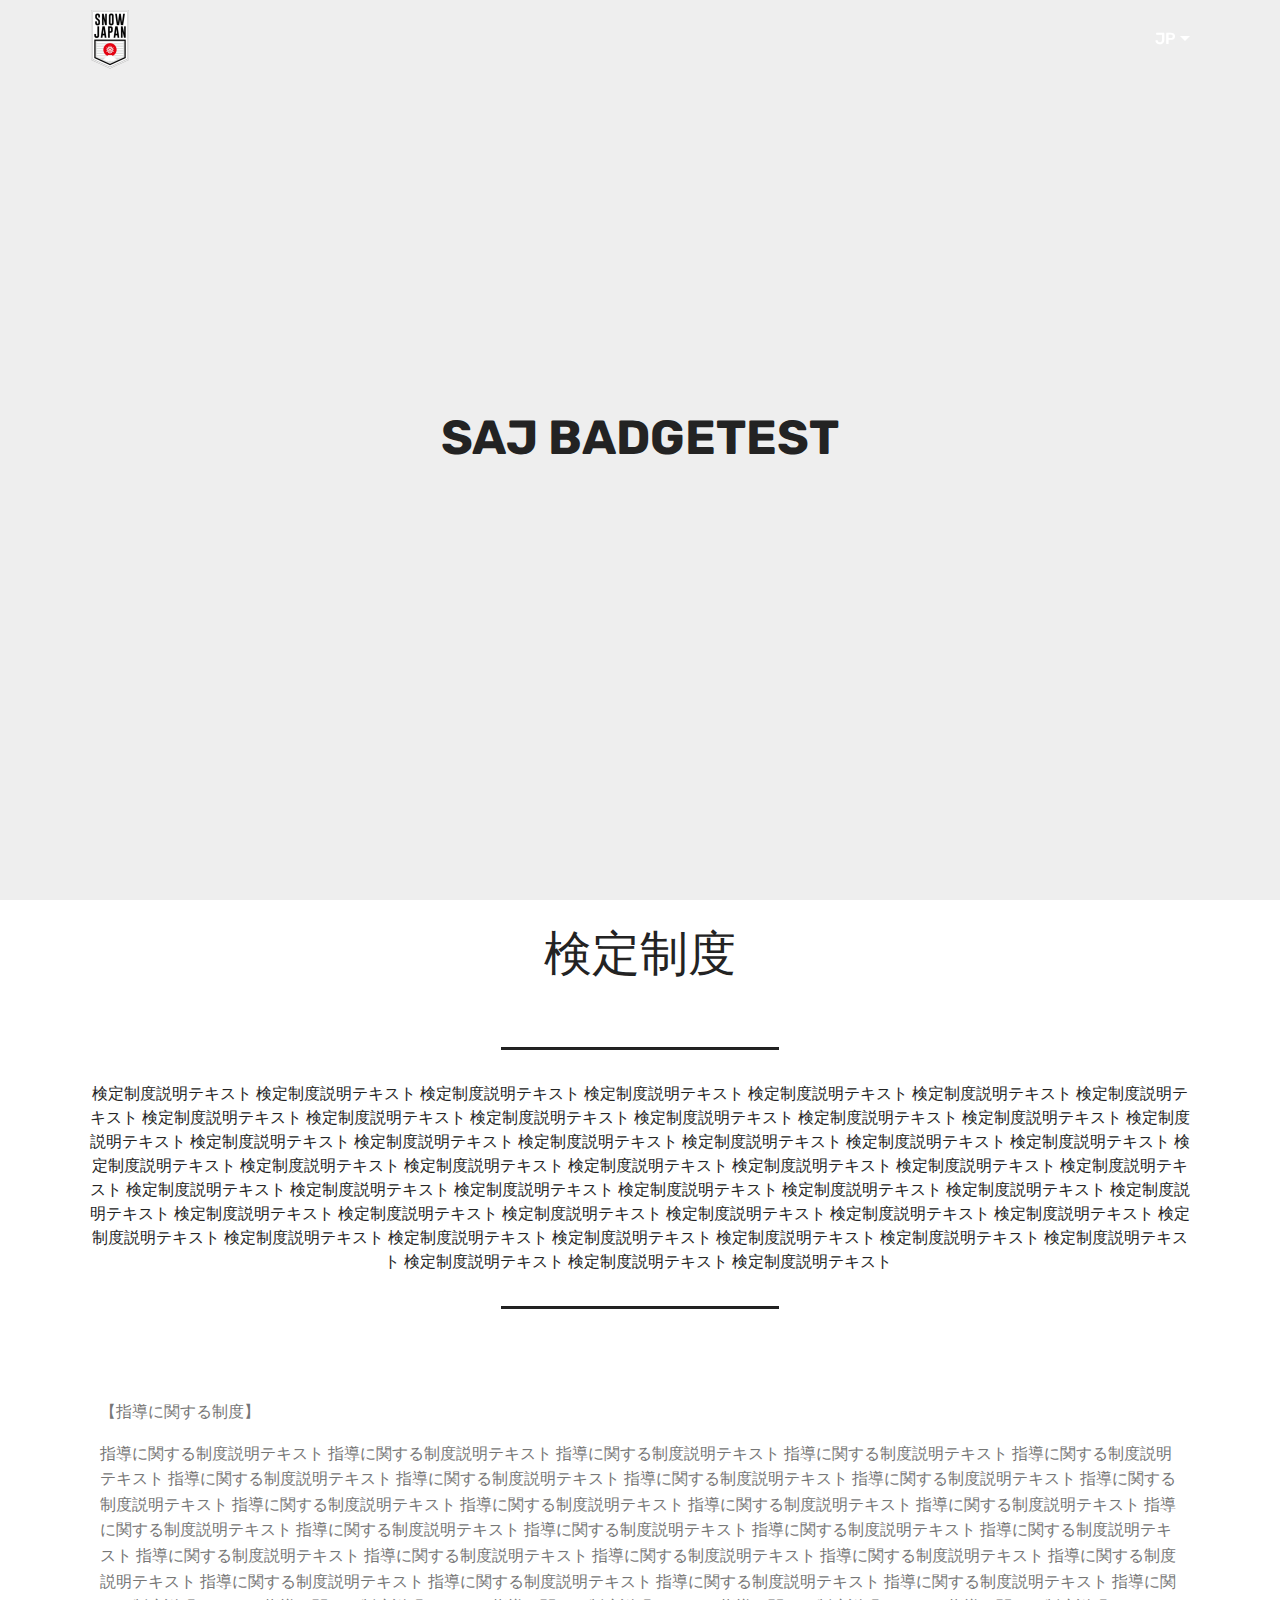
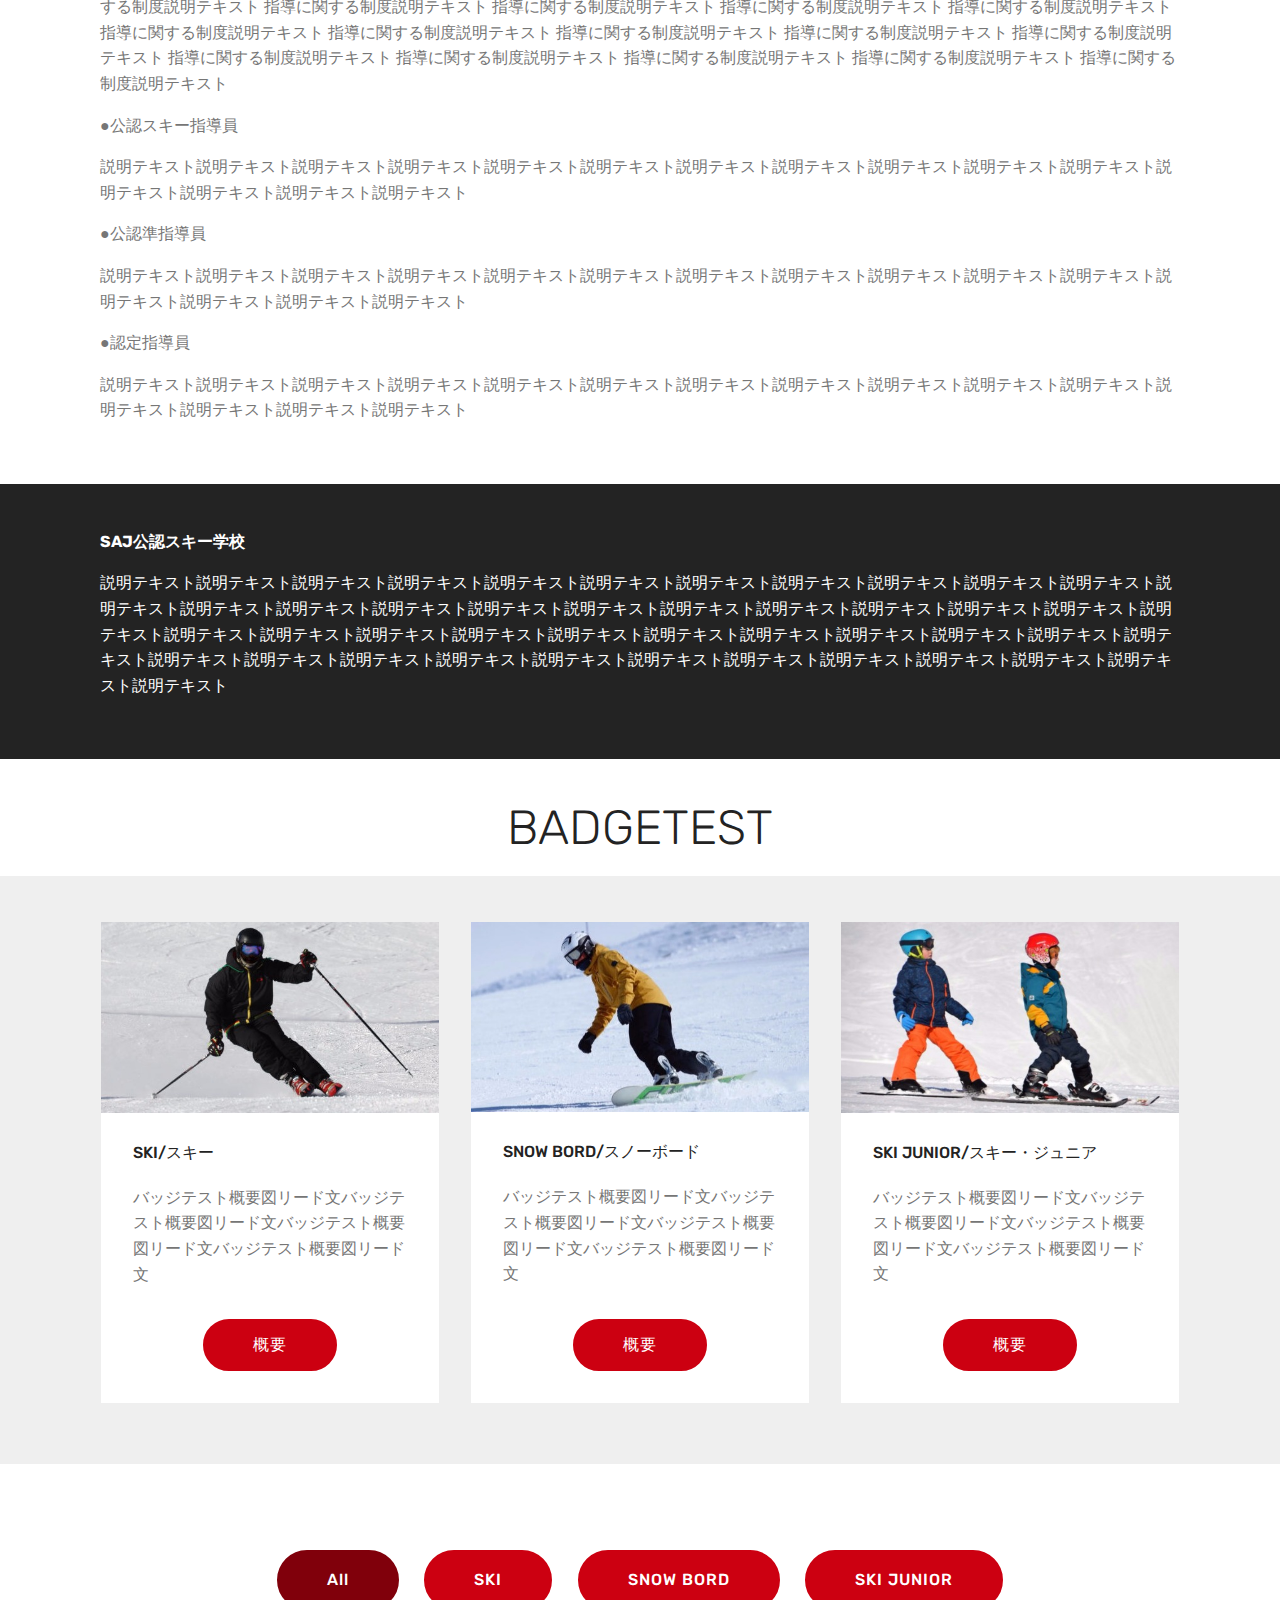
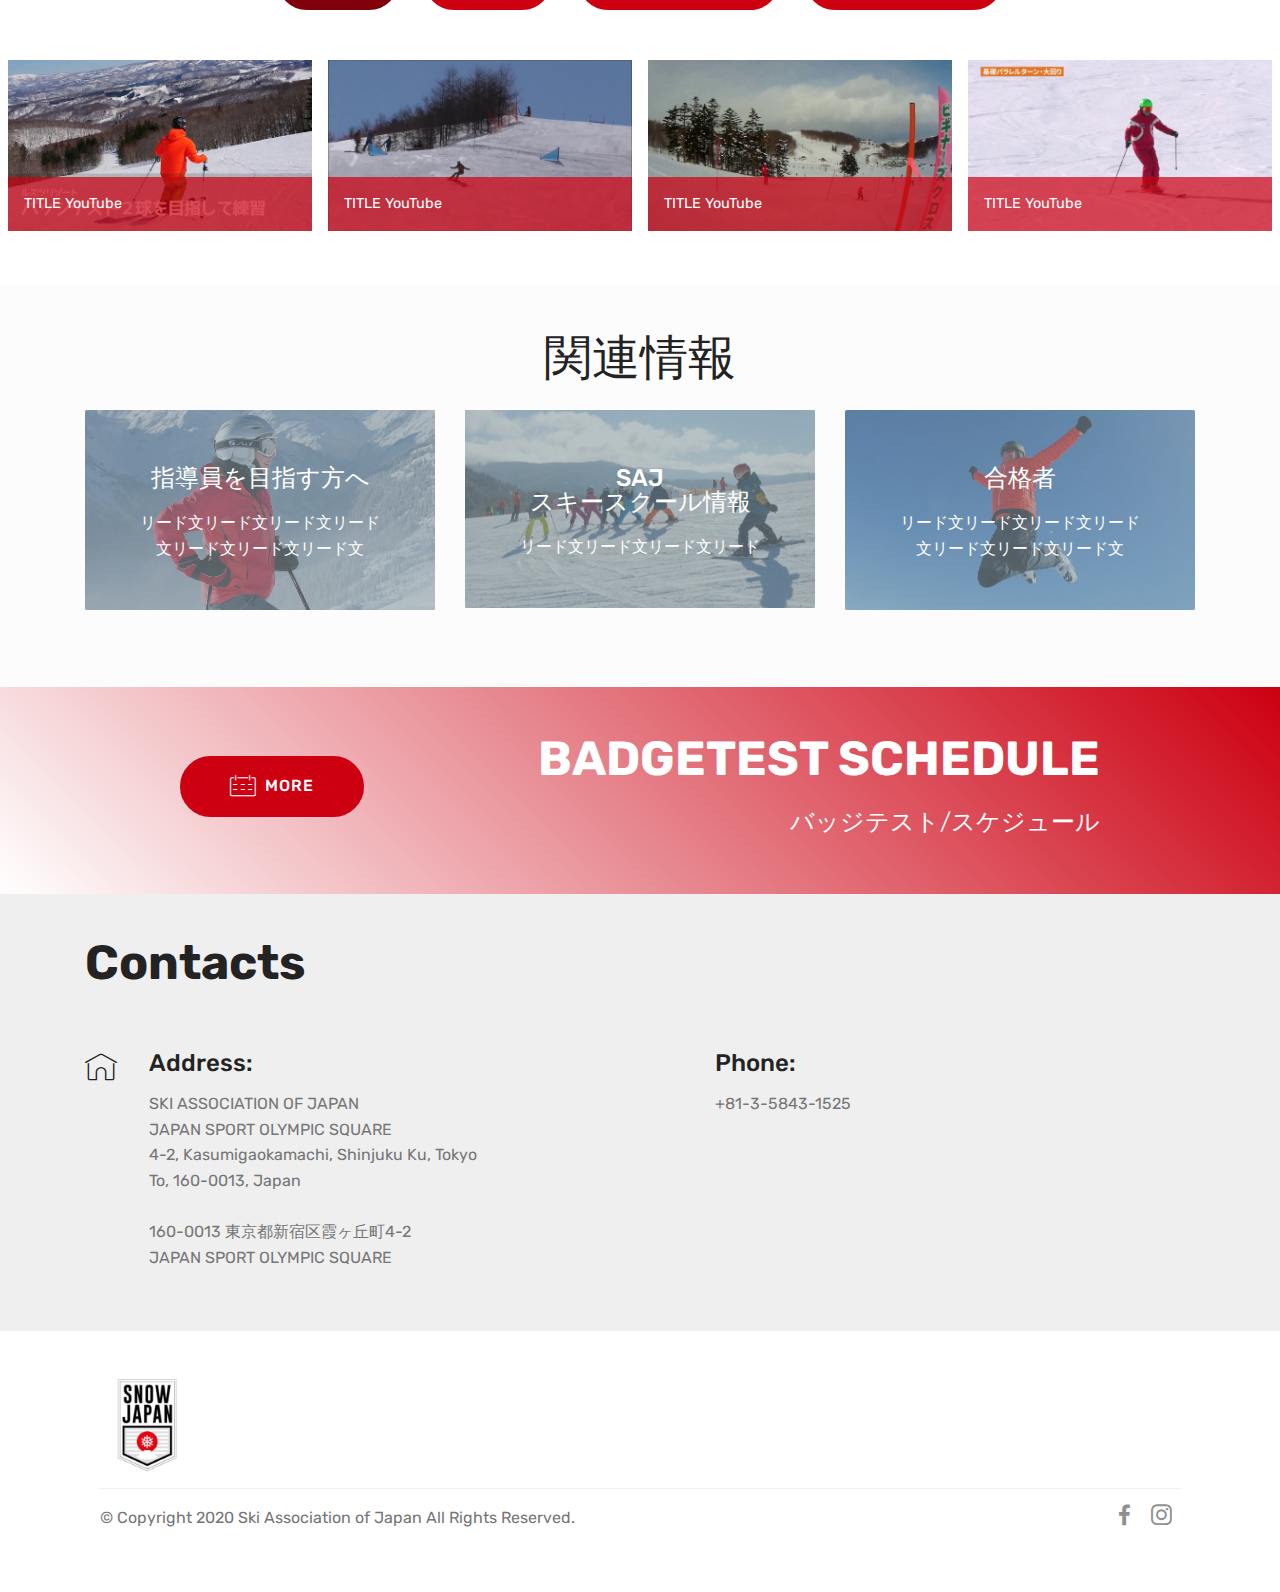
==== commit 6d528a13: "create github pages" ====
--- a/index.html
+++ b/index.html
@@ -1,26 +1,23 @@
 <!DOCTYPE html>
 <html  >
 <head>
-
+  <!-- Site made with Mobirise Website Builder v4.12.3, https://mobirise.com -->
   <meta charset="UTF-8">
   <meta http-equiv="X-UA-Compatible" content="IE=edge">
   <meta name="generator" content="Mobirise v4.12.3, mobirise.com">
   <meta name="viewport" content="width=device-width, initial-scale=1, minimum-scale=1">
-  <link rel="shortcut icon" href="assets/images/logo300-128x128-1.png" type="image/x-icon">
+  <link rel="shortcut icon" href="assets/images/logo300-122x122.png" type="image/x-icon">
   <meta name="description" content="">
   
   
-  <title>公益財団法人全日本スキー連盟 | 検定情報サイト</title>
-  <link rel="stylesheet" href="assets/web/assets/mobirise-icons2/mobirise2.css">
-  <link rel="stylesheet" href="assets/web/assets/mobirise-icons-bold/mobirise-icons-bold.css">
+  <title>Home</title>
   <link rel="stylesheet" href="assets/web/assets/mobirise-icons/mobirise-icons.css">
   <link rel="stylesheet" href="assets/bootstrap/css/bootstrap.min.css">
   <link rel="stylesheet" href="assets/bootstrap/css/bootstrap-grid.min.css">
   <link rel="stylesheet" href="assets/bootstrap/css/bootstrap-reboot.min.css">
+  <link rel="stylesheet" href="assets/socicon/css/styles.css">
   <link rel="stylesheet" href="assets/dropdown/css/style.css">
-  <link rel="stylesheet" href="assets/web/assets/gdpr-plugin/gdpr-styles.css">
   <link rel="stylesheet" href="assets/tether/tether.min.css">
-  <link rel="stylesheet" href="assets/socicon/css/styles.css">
   <link rel="stylesheet" href="assets/theme/css/style.css">
   <link rel="stylesheet" href="assets/gallery/style.css">
   <link rel="preload" as="style" href="assets/mobirise/css/mbr-additional.css"><link rel="stylesheet" href="assets/mobirise/css/mbr-additional.css" type="text/css">
@@ -45,7 +42,7 @@
         <div class="menu-logo">
             <div class="navbar-brand">
                 <span class="navbar-logo">
-                    <a href="https://mljbando.github.io/sajbt/">
+                    <a href="https://mljbando.github.io/saj/" target="_blank">
                          <img src="assets/images/logo300-122x122.png" alt="Mobirise" title="" style="height: 3.8rem;">
                     </a>
                 </span>
@@ -53,115 +50,136 @@
             </div>
         </div>
         <div class="collapse navbar-collapse" id="navbarSupportedContent">
-            <ul class="navbar-nav nav-dropdown nav-right" data-app-modern-menu="true"><li class="nav-item">
-                    <a class="nav-link link text-white display-7" href="#top">
-                        </a>
-                </li><li class="nav-item"><a class="nav-link link text-white display-7" href="#top">
-                        </a></li><li class="nav-item"><a class="nav-link link text-white display-7" href="#top">
-                        </a></li><li class="nav-item"><a class="nav-link link text-white display-7" href="#top">
-                        </a></li>
-                <li class="nav-item dropdown">
-                    <a class="nav-link link text-white dropdown-toggle display-7" href="https://mljbando.github.io/sajbt/" data-toggle="dropdown-submenu" aria-expanded="false">
+            <ul class="navbar-nav nav-dropdown nav-right" data-app-modern-menu="true"><li class="nav-item dropdown">
+                    <a class="nav-link link text-white dropdown-toggle display-4" href="https://mljbando.github.io/saj/" data-toggle="dropdown-submenu" aria-expanded="false">
                         
-                        JP<br></a><div class="dropdown-menu"><a class="text-white dropdown-item display-7" href="https://mljbando.github.io/sajbt/" aria-expanded="false">EN</a><a class="text-white dropdown-item display-7" href="https://mljbando.github.io/sajbt/" aria-expanded="false">zh-CN</a><a class="text-white dropdown-item display-7" href="https://mljbando.github.io/sajbt/" aria-expanded="false">zh-TW</a><a class="text-white dropdown-item display-7" href="https://mljbando.github.io/sajbt/" aria-expanded="false">KO</a></div>
-                </li><li class="nav-item"><a class="nav-link link text-white display-7" href="https://mljbando.github.io/sajbt/">
-                        </a></li></ul>
+                        JP</a><div class="dropdown-menu"><a class="text-white dropdown-item display-4" href="https://mljbando.github.io/saj/" target="_blank">EN<br></a><a class="text-white dropdown-item display-4" href="https://mljbando.github.io/saj/" aria-expanded="false" target="_blank">zh-CN</a><a class="text-white dropdown-item display-4" href="https://mljbando.github.io/saj/" aria-expanded="false" target="_blank">zh-TW</a><a class="text-white dropdown-item display-4" href="https://mljbando.github.io/saj/" aria-expanded="false" target="_blank">KO</a></div>
+                </li></ul>
             
         </div>
     </nav>
 </section>
 
-<section class="engine"><a href="https://mobirise.info/b">how to create a site for free</a></section><section class="header6 cid-rY7zY7y1vR mbr-fullscreen" data-bg-video="https://youtu.be/RT078s26E9k" id="header6-3">
-
-    
-
-    <div class="mbr-overlay" style="opacity: 0.6; background-color: rgb(255, 255, 255);">
+<section class="engine"><a href="https://mobirise.info/v">html templates</a></section><section class="header6 cid-rY6zJNWLWw mbr-fullscreen" data-bg-video="https://www.youtube.com/watch?v=RT078s26E9k" id="header6-3">
+
+    
+
+    <div class="mbr-overlay" style="opacity: 0.6; background-color: rgb(239, 239, 239);">
     </div>
 
     <div class="container">
         <div class="row justify-content-md-center">
             <div class="mbr-white col-md-10">
-                <h1 class="mbr-section-title align-center mbr-bold pb-3 mbr-fonts-style display-2">SAJ BADGETEST /// ver.0506</h1>
-                
-                
-            </div>
-        </div>
-    </div>
-
-    
-</section>
-
-<section class="mbr-section content4 cid-rY7A5VhCiN" id="content4-4">
+                <h1 class="mbr-section-title align-center mbr-bold pb-3 mbr-fonts-style display-2">SAJ BADGETEST</h1>
+                
+                
+            </div>
+        </div>
+    </div>
+
+    
+</section>
+
+<section class="mbr-section content4 cid-rY6zZ5oekU" id="content4-4">
 
     
 
     <div class="container">
         <div class="media-container-row">
             <div class="title col-12 col-md-8">
-                <h2 class="align-center pb-3 mbr-fonts-style display-2">検定制度</h2>
-                
-                
-            </div>
-        </div>
-    </div>
-</section>
-
-<section class="mbr-section article content9 cid-rY7A8ldx0D" id="content9-5">
+                <h2 class="align-center pb-3 mbr-fonts-style display-2">
+                    検定制度
+                </h2>
+                
+                
+            </div>
+        </div>
+    </div>
+</section>
+
+<section class="mbr-section article content9 cid-rYFsj9ItLy" id="content9-m">
     
      
 
     <div class="container">
         <div class="inner-container" style="width: 100%;">
-            <hr class="line" style="width: 20%;">
-            <div class="section-text align-center mbr-fonts-style display-7">
-                    検定制度説明テキスト 検定制度説明テキスト 検定制度説明テキスト 検定制度説明テキスト 検定制度説明テキスト 検定制度説明テキスト 検定制度説明テキスト 検定制度説明テキスト 検定制度説明テキスト 検定制度説明テキスト 検定制度説明テキスト 検定制度説明テキスト 検定制度説明テキスト 検定制度説明テキスト 検定制度説明テキスト 検定制度説明テキスト 検定制度説明テキスト 検定制度説明テキスト 検定制度説明テキスト 検定制度説明テキスト 検定制度説明テキスト 検定制度説明テキスト 検定制度説明テキスト 検定制度説明テキスト 検定制度説明テキスト 検定制度説明テキスト 検定制度説明テキスト 検定制度説明テキスト 検定制度説明テキスト 検定制度説明テキスト 検定制度説明テキスト 検定制度説明テキスト 検定制度説明テキスト 検定制度説明テキスト 検定制度説明テキスト 検定制度説明テキスト 検定制度説明テキスト 検定制度説明テキスト 検定制度説明テキスト 検定制度説明テキスト 検定制度説明テキスト 検定制度説明テキスト 検定制度説明テキスト 検定制度説明テキスト 検定制度説明テキスト 検定制度説明テキスト 検定制度説明テキスト 検定制度説明テキスト 検定制度説明テキスト 検定制度説明テキスト&nbsp;</div>
-            <hr class="line" style="width: 20%;">
-        </div>
-        </div>
-</section>
-
-<section class="mbr-section article content1 cid-rY7Dt3iqEM" id="content1-d">
+            <hr class="line" style="width: 25%;">
+            <div class="section-text align-center mbr-fonts-style display-7">検定制度説明テキスト 検定制度説明テキスト 検定制度説明テキスト 検定制度説明テキスト 検定制度説明テキスト 検定制度説明テキスト 検定制度説明テキスト 検定制度説明テキスト 検定制度説明テキスト 検定制度説明テキスト 検定制度説明テキスト 検定制度説明テキスト 検定制度説明テキスト 検定制度説明テキスト 検定制度説明テキスト 検定制度説明テキスト 検定制度説明テキスト 検定制度説明テキスト 検定制度説明テキスト 検定制度説明テキスト 検定制度説明テキスト 検定制度説明テキスト 検定制度説明テキスト 検定制度説明テキスト 検定制度説明テキスト 検定制度説明テキスト 検定制度説明テキスト 検定制度説明テキスト 検定制度説明テキスト 検定制度説明テキスト 検定制度説明テキスト 検定制度説明テキスト 検定制度説明テキスト 検定制度説明テキスト 検定制度説明テキスト 検定制度説明テキスト 検定制度説明テキスト 検定制度説明テキスト 検定制度説明テキスト 検定制度説明テキスト 検定制度説明テキスト 検定制度説明テキスト 検定制度説明テキスト 検定制度説明テキスト 検定制度説明テキスト 検定制度説明テキスト 検定制度説明テキスト 検定制度説明テキスト 検定制度説明テキスト 検定制度説明テキスト&nbsp;</div>
+            <hr class="line" style="width: 25%;">
+        </div>
+        </div>
+</section>
+
+<section class="mbr-section article content1 cid-rY6A0Z4thZ" id="content1-5">
     
      
 
     <div class="container">
         <div class="media-container-row">
-            <div class="mbr-text col-12 mbr-fonts-style display-7 col-md-12"><p>
-                <strong> 【指導に関する制度】<br></strong><span style="font-size: 1rem;">指導に関する制度説明テキスト 指導に関する制度説明テキスト 指導に関する制度説明テキスト 指導に関する制度説明テキスト 指導に関する制度説明テキスト 指導に関する制度説明テキスト 指導に関する制度説明テキスト 指導に関する制度説明テキスト 指導に関する制度説明テキスト 指導に関する制度説明テキスト 指導に関する制度説明テキスト 指導に関する制度説明テキスト 指導に関する制度説明テキスト 指導に関する制度説明テキスト 指導に関する制度説明テキスト 指導に関する制度説明テキスト 指導に関する制度説明テキスト 指導に関する制度説明テキスト 指導に関する制度説明テキスト 指導に関する制度説明テキスト 指導に関する制度説明テキスト 指導に関する制度説明テキスト 指導に関する制度説明テキスト 指導に関する制度説明テキスト 指導に関する制度説明テキスト 指導に関する制度説明テキスト 指導に関する制度説明テキスト 指導に関する制度説明テキスト 指導に関する制度説明テキスト 指導に関する制度説明テキスト 指導に関する制度説明テキスト 指導に関する制度説明テキスト 指導に関する制度説明テキスト 指導に関する制度説明テキスト 指導に関する制度説明テキスト 指導に関する制度説明テキスト 指導に関する制度説明テキスト 指導に関する制度説明テキスト 指導に関する制度説明テキスト 指導に関する制度説明テキスト 指導に関する制度説明テキスト 指導に関する制度説明テキスト 指導に関する制度説明テキスト</span></p><p><strong>●公認スキー指導員</strong><br>説明テキスト説明テキスト説明テキスト説明テキスト説明テキスト説明テキスト説明テキスト説明テキスト説明テキスト説明テキスト説明テキスト説明テキスト説明テキスト説明テキスト説明テキスト</p><p><strong>●公認準指導員</strong><br><span style="font-size: 1rem;">説明テキスト説明テキスト説明テキスト説明テキスト説明テキスト説明テキスト説明テキスト説明テキスト説明テキスト説明テキスト説明テキスト説明テキスト説明テキスト説明テキスト説明テキスト</span></p><p><span style="font-size: 1rem;"><strong>●認定指導員</strong><br></span><span style="font-size: 1rem;">説明テキスト説明テキスト説明テキスト説明テキスト説明テキスト説明テキスト説明テキスト説明テキスト説明テキスト説明テキスト説明テキスト説明テキスト説明テキスト説明テキスト説明テキスト</span></p></div>
-        </div>
-    </div>
-</section>
-
-<section class="mbr-section article content1 cid-rY7DFphv10" id="content1-e">
+            <div class="mbr-text col-12 mbr-fonts-style display-7 col-md-12"><p>【指導に関する制度】
+</p><p>指導に関する制度説明テキスト 指導に関する制度説明テキスト 指導に関する制度説明テキスト 指導に関する制度説明テキスト 指導に関する制度説明テキスト 指導に関する制度説明テキスト 指導に関する制度説明テキスト 指導に関する制度説明テキスト 指導に関する制度説明テキスト 指導に関する制度説明テキスト 指導に関する制度説明テキスト 指導に関する制度説明テキスト 指導に関する制度説明テキスト 指導に関する制度説明テキスト 指導に関する制度説明テキスト 指導に関する制度説明テキスト 指導に関する制度説明テキスト 指導に関する制度説明テキスト 指導に関する制度説明テキスト 指導に関する制度説明テキスト 指導に関する制度説明テキスト 指導に関する制度説明テキスト 指導に関する制度説明テキスト 指導に関する制度説明テキスト 指導に関する制度説明テキスト 指導に関する制度説明テキスト 指導に関する制度説明テキスト 指導に関する制度説明テキスト 指導に関する制度説明テキスト 指導に関する制度説明テキスト 指導に関する制度説明テキスト 指導に関する制度説明テキスト 指導に関する制度説明テキスト 指導に関する制度説明テキスト 指導に関する制度説明テキスト 指導に関する制度説明テキスト 指導に関する制度説明テキスト 指導に関する制度説明テキスト 指導に関する制度説明テキスト 指導に関する制度説明テキスト 指導に関する制度説明テキスト 指導に関する制度説明テキスト 指導に関する制度説明テキスト
+</p><p>
+</p><p>●公認スキー指導員
+</p><p>説明テキスト説明テキスト説明テキスト説明テキスト説明テキスト説明テキスト説明テキスト説明テキスト説明テキスト説明テキスト説明テキスト説明テキスト説明テキスト説明テキスト説明テキスト
+</p><p>
+</p><p>●公認準指導員
+</p><p>説明テキスト説明テキスト説明テキスト説明テキスト説明テキスト説明テキスト説明テキスト説明テキスト説明テキスト説明テキスト説明テキスト説明テキスト説明テキスト説明テキスト説明テキスト
+</p><p>
+</p><p>●認定指導員
+</p><p>説明テキスト説明テキスト説明テキスト説明テキスト説明テキスト説明テキスト説明テキスト説明テキスト説明テキスト説明テキスト説明テキスト説明テキスト説明テキスト説明テキスト説明テキスト</p></div>
+        </div>
+    </div>
+</section>
+
+<section class="mbr-section article content1 cid-rY6A1T1KwZ" id="content1-6">
     
      
 
     <div class="container">
         <div class="media-container-row">
-            <div class="mbr-text col-12 mbr-fonts-style display-7 col-md-12"><p><strong>SAJ公認スキー学校<br></strong>説明テキスト説明テキスト説明テキスト説明テキスト説明テキスト説明テキスト説明テキスト説明テキスト説明テキスト説明テキスト説明テキスト説明テキスト説明テキスト説明テキスト説明テキスト説明テキスト説明テキスト説明テキスト説明テキスト説明テキスト説明テキスト説明テキスト説明テキスト説明テキスト説明テキスト説明テキスト説明テキスト説明テキスト説明テキスト説明テキスト説明テキスト説明テキスト説明テキスト説明テキスト説明テキスト説明テキスト説明テキスト説明テキスト説明テキスト説明テキスト説明テキスト説明テキスト説明テキスト説明テキスト説明テキスト説明テキスト</p></div>
-        </div>
-    </div>
-</section>
-
-<section class="features3 cid-rY7Agktnbk mbr-parallax-background" id="features3-7">
-
-    
-
-    <div class="mbr-overlay" style="opacity: 0.8; background-color: rgb(204, 204, 204);">
+            <div class="mbr-text col-12 mbr-fonts-style display-7 col-md-12"><p><strong>SAJ公認スキー学校
+</strong></p><p>説明テキスト説明テキスト説明テキスト説明テキスト説明テキスト説明テキスト説明テキスト説明テキスト説明テキスト説明テキスト説明テキスト説明テキスト説明テキスト説明テキスト説明テキスト説明テキスト説明テキスト説明テキスト説明テキスト説明テキスト説明テキスト説明テキスト説明テキスト説明テキスト説明テキスト説明テキスト説明テキスト説明テキスト説明テキスト説明テキスト説明テキスト説明テキスト説明テキスト説明テキスト説明テキスト説明テキスト説明テキスト説明テキスト説明テキスト説明テキスト説明テキスト説明テキスト説明テキスト説明テキスト説明テキスト説明テキスト</p></div>
+        </div>
+    </div>
+</section>
+
+<section class="mbr-section content4 cid-rYKVk1HkIJ" id="content4-o">
+
+    
+
+    <div class="container">
+        <div class="media-container-row">
+            <div class="title col-12 col-md-8">
+                <h2 class="align-center pb-3 mbr-fonts-style display-2">
+                    BADGETEST
+                </h2>
+                
+                
+            </div>
+        </div>
+    </div>
+</section>
+
+<section class="features3 cid-rYKVgbw8lw mbr-parallax-background" id="features3-n">
+
+    
+
+    <div class="mbr-overlay" style="opacity: 0.8; background-color: rgb(239, 239, 239);">
     </div>
     <div class="container">
         <div class="media-container-row">
             <div class="card p-3 col-12 col-md-6 col-lg-4">
                 <div class="card-wrapper">
                     <div class="card-img">
-                        <img src="assets/images/mbr-492x328.jpg" alt="Mobirise" title="">
+                        <img src="assets/images/mbr-676x450.jpeg" alt="Mobirise" title="">
                     </div>
                     <div class="card-box">
-                        <h4 class="card-title mbr-fonts-style display-7">
-                            スキー/SKI</h4>
-                        <p class="mbr-text mbr-fonts-style display-7">スキーバッジテスト概要図リード文スキーバッジテスト概要図リード文スキーバッジテスト概要図リード文スキーバッジテスト概要図リード文</p>
-                    </div>
-                    <div class="mbr-section-btn text-center"><a href="https://mobirise.co" class="btn btn-primary display-4">
+                        <h4 class="card-title mbr-fonts-style display-7">SKI/スキー</h4>
+                        <p class="mbr-text mbr-fonts-style display-7">
+                            バッジテスト概要図リード文バッジテスト概要図リード文バッジテスト概要図リード文バッジテスト概要図リード文
+                        </p>
+                    </div>
+                    <div class="mbr-section-btn text-center"><a href="https://mljbando.github.io/saj/" class="btn btn-primary display-4" target="_blank">
                             概要</a></div>
                 </div>
             </div>
@@ -169,28 +187,31 @@
             <div class="card p-3 col-12 col-md-6 col-lg-4">
                 <div class="card-wrapper">
                     <div class="card-img">
-                        <img src="assets/images/mbr-676x450.jpg" alt="Mobirise" title="">
+                        <img src="assets/images/mbr-2-676x451.jpeg" alt="Mobirise" title="">
                     </div>
                     <div class="card-box">
-                        <h4 class="card-title mbr-fonts-style display-7">スノーボード/SNOW BORD</h4>
-                        <p class="mbr-text mbr-fonts-style display-7">スノーボードバッジテスト概要図リード文スノーボードバッジテスト概要図リード文スノーボードバッジテスト概要図リード文
+                        <h4 class="card-title mbr-fonts-style display-7">SNOW BORD/スノーボード</h4>
+                        <p class="mbr-text mbr-fonts-style display-7">
+                            バッジテスト概要図リード文バッジテスト概要図リード文バッジテスト概要図リード文バッジテスト概要図リード文
                         </p>
                     </div>
-                    <div class="mbr-section-btn text-center"><a href="https://mobirise.co" class="btn btn-primary display-4">概要</a></div>
+                    <div class="mbr-section-btn text-center"><a href="https://mljbando.github.io/saj/" class="btn btn-primary display-4" target="_blank">
+                            概要</a></div>
                 </div>
             </div>
 
             <div class="card p-3 col-12 col-md-6 col-lg-4">
                 <div class="card-wrapper">
                     <div class="card-img">
-                        <img src="assets/images/mbr-676x432.jpg" alt="Mobirise" title="">
+                        <img src="assets/images/mbr-1-676x432.jpeg" alt="Mobirise" title="">
                     </div>
                     <div class="card-box">
-                        <h4 class="card-title mbr-fonts-style display-7">スキー・ジュニア/SKI JUNIOR</h4>
-                        <p class="mbr-text mbr-fonts-style display-7">スキー・ジュニアバッジテスト概要図リード文スキー・ジュニアバッジテスト概要図リード文スキー・ジュニアバッジテスト概要図リード文
+                        <h4 class="card-title mbr-fonts-style display-7">SKI JUNIOR/スキー・ジュニア</h4>
+                        <p class="mbr-text mbr-fonts-style display-7">
+                            バッジテスト概要図リード文バッジテスト概要図リード文バッジテスト概要図リード文バッジテスト概要図リード文
                         </p>
                     </div>
-                    <div class="mbr-section-btn text-center"><a href="https://mobirise.co" class="btn btn-primary display-4">
+                    <div class="mbr-section-btn text-center"><a href="https://mljbando.github.io/saj/" class="btn btn-primary display-4" target="_blank">
                             概要</a></div>
                 </div>
             </div>
@@ -200,65 +221,68 @@
     </div>
 </section>
 
-<section class="mbr-gallery mbr-slider-carousel cid-rY7FokN6An" id="gallery2-f">
+<section class="mbr-gallery mbr-slider-carousel cid-rY6Aiv58Nf" id="gallery2-8">
 
     
 
     <div>
-        <div><!-- Filter --><div class="mbr-gallery-filter container gallery-filter-active"><ul buttons="0"><li class="mbr-gallery-filter-all"><a class="btn btn-md btn-primary-outline active display-7" href="">All</a></li></ul></div><!-- Gallery --><div class="mbr-gallery-row"><div class="mbr-gallery-layout-default"><div><div><div class="mbr-gallery-item mbr-gallery-item--p1 video-slide" data-video-url="https://youtu.be/Uz_ovuRjeYM" data-tags="SKI"><div href="#lb-gallery2-f" data-slide-to="0" data-toggle="modal"><div></div><img alt="" src="assets/images/mobirise202046-123542020-4-3-14-9-18.jpg"><span class="icon-video"></span><span class="mbr-gallery-title mbr-fonts-style display-7">TITLE YouTube</span></div></div><div class="mbr-gallery-item mbr-gallery-item--p1 video-slide" data-video-url="https://youtu.be/g0CqQUteckI" data-tags="SKI"><div href="#lb-gallery2-f" data-slide-to="1" data-toggle="modal"><div></div><img alt="" src="assets/images/mobirise202046-123542020-4-3-14-7-28.jpg"><span class="icon-video"></span><span class="mbr-gallery-title mbr-fonts-style display-7">TITLE&nbsp;YouTube </span></div></div><div class="mbr-gallery-item mbr-gallery-item--p1 video-slide" data-video-url="https://youtu.be/-QIX361FOjs" data-tags="SNOW BORD"><div href="#lb-gallery2-f" data-slide-to="2" data-toggle="modal"><div></div><img alt="" src="assets/images/mobirise202046-123542020-4-3-14-6-13.jpg"><span class="icon-video"></span><span class="mbr-gallery-title mbr-fonts-style display-7">TITLE YouTube</span></div></div><div class="mbr-gallery-item mbr-gallery-item--p1 video-slide" data-video-url="https://youtu.be/x1I0GGvWku8" data-tags="SKI JUNIOR"><div href="#lb-gallery2-f" data-slide-to="3" data-toggle="modal"><div></div><img alt="" src="assets/images/mobirise202046-123542020-4-3-14-10-50.jpg"><span class="icon-video"></span><span class="mbr-gallery-title mbr-fonts-style display-7">TITLE YouTube</span></div></div></div></div><div class="clearfix"></div></div></div><!-- Lightbox --><div data-app-prevent-settings="" class="mbr-slider modal fade carousel slide" tabindex="-1" data-keyboard="true" data-interval="false" id="lb-gallery2-f"><div class="modal-dialog"><div class="modal-content"><div class="modal-body"><div class="carousel-inner"><div class="carousel-item video-container"><img src="assets/images/mbr-492x328-492x328.jpg" alt="" title=""></div><div class="carousel-item video-container"><img src="assets/images/mbr-492x328.jpg" alt="" title=""></div><div class="carousel-item active video-container"><img src="assets/images/mbr-676x450.jpg" alt="" title=""></div><div class="carousel-item video-container"><img src="assets/images/mbr-676x432.jpg" alt="" title=""></div></div><a class="carousel-control carousel-control-prev" role="button" data-slide="prev" href="#lb-gallery2-f"><span class="mbri-left mbr-iconfont" aria-hidden="true"></span><span class="sr-only">Previous</span></a><a class="carousel-control carousel-control-next" role="button" data-slide="next" href="#lb-gallery2-f"><span class="mbri-right mbr-iconfont" aria-hidden="true"></span><span class="sr-only">Next</span></a><a class="close" href="#" role="button" data-dismiss="modal"><span class="sr-only">Close</span></a></div></div></div></div></div>
-    </div>
-
-</section>
-
-<section class="features13 cid-rY7Axkxtdj mbr-parallax-background" id="features13-9">
-
-    
-
-    <div class="mbr-overlay" style="opacity: 0.7; background-color: rgb(255, 255, 255);">
-    </div>
-    <div class="container">
-        <h2 class="mbr-section-title pb-3 mbr-fonts-style align-center display-2">関連情報</h2>
+        <div><!-- Filter --><div class="mbr-gallery-filter container gallery-filter-active"><ul buttons="0"><li class="mbr-gallery-filter-all"><a class="btn btn-md btn-secondary active display-7" href="">All</a></li></ul></div><!-- Gallery --><div class="mbr-gallery-row"><div class="mbr-gallery-layout-default"><div><div><div class="mbr-gallery-item mbr-gallery-item--p1 video-slide" data-video-url="https://www.youtube.com/watch?v=Uz_ovuRjeYM" data-tags="SKI"><div href="#lb-gallery2-8" data-slide-to="0" data-toggle="modal"><div></div><img alt="" src="assets/images/mobirise2020412-1518572020-4-2-16-39-56.jpg"><span class="icon-video"></span><span class="mbr-gallery-title mbr-fonts-style display-7">TITLE YouTube</span></div></div><div class="mbr-gallery-item mbr-gallery-item--p1 video-slide" data-video-url="https://www.youtube.com/watch?v=-QIX361FOjs" data-tags="SNOW BORD"><div href="#lb-gallery2-8" data-slide-to="1" data-toggle="modal"><div></div><img alt="" src="assets/images/mobirise2020412-1518572020-4-2-16-40-38.jpg"><span class="icon-video"></span><span class="mbr-gallery-title mbr-fonts-style display-7">TITLE YouTube</span></div></div><div class="mbr-gallery-item mbr-gallery-item--p1 video-slide" data-video-url="https://youtu.be/x1I0GGvWku8" data-tags="SKI JUNIOR"><div href="#lb-gallery2-8" data-slide-to="2" data-toggle="modal"><div></div><img alt="" src="assets/images/mobirise2020412-1518572020-4-2-16-41-10.jpg"><span class="icon-video"></span><span class="mbr-gallery-title mbr-fonts-style display-7">TITLE YouTube</span></div></div><div class="mbr-gallery-item mbr-gallery-item--p1 video-slide" data-video-url="https://www.youtube.com/watch?v=g0CqQUteckI" data-tags="SKI"><div href="#lb-gallery2-8" data-slide-to="3" data-toggle="modal"><div></div><img alt="" src="assets/images/mobirise2020412-1518572020-4-2-16-40-32.jpg"><span class="icon-video"></span><span class="mbr-gallery-title mbr-fonts-style display-7">TITLE YouTube</span></div></div></div></div><div class="clearfix"></div></div></div><!-- Lightbox --><div data-app-prevent-settings="" class="mbr-slider modal fade carousel slide" tabindex="-1" data-keyboard="true" data-interval="false" id="lb-gallery2-8"><div class="modal-dialog"><div class="modal-content"><div class="modal-body"><ol class="carousel-indicators"><li data-app-prevent-settings="" data-target="#lb-gallery2-8" data-slide-to="0"></li><li data-app-prevent-settings="" data-target="#lb-gallery2-8" data-slide-to="1"></li><li data-app-prevent-settings="" data-target="#lb-gallery2-8" data-slide-to="2"></li><li data-app-prevent-settings="" data-target="#lb-gallery2-8" class=" active" data-slide-to="3"></li></ol><div class="carousel-inner"><div class="carousel-item video-container"><img src="assets/images/background1.jpg" alt="" title=""></div><div class="carousel-item video-container"><img src="assets/images/background2.jpg" alt="" title=""></div><div class="carousel-item video-container"><img src="assets/images/background3.jpg" alt="" title=""></div><div class="carousel-item active video-container"><img src="assets/images/mbr-1920x1242.jpg" alt="" title=""></div></div><a class="carousel-control carousel-control-prev" role="button" data-slide="prev" href="#lb-gallery2-8"><span class="mbri-left mbr-iconfont" aria-hidden="true"></span><span class="sr-only">Previous</span></a><a class="carousel-control carousel-control-next" role="button" data-slide="next" href="#lb-gallery2-8"><span class="mbri-right mbr-iconfont" aria-hidden="true"></span><span class="sr-only">Next</span></a><a class="close" href="#" role="button" data-dismiss="modal"><span class="sr-only">Close</span></a></div></div></div></div></div>
+    </div>
+
+</section>
+
+<section class="features13 cid-rY6Auzva0i mbr-parallax-background" id="features13-9">
+
+    
+
+    <div class="mbr-overlay" style="opacity: 0.8; background-color: rgb(255, 255, 255);">
+    </div>
+    <div class="container">
+        <h2 class="mbr-section-title pb-3 mbr-fonts-style align-center display-2">
+            関連情報
+        </h2>
 
         <div class="media-container-row">
             <div class="card col-12 col-md-6 align-center col-lg-4">
                 <div class="card-wrap">
                     <div class="card-img">
-                        <img src="assets/images/mbr-744x496.jpg" alt="Mobirise" title="">
+                        <img src="assets/images/mbr-700x1050.jpeg" alt="Mobirise" title="">
                     </div>
                     <div class="card-box p-5">
                         <h4 class="card-title py-2 mbr-fonts-style align-center mbr-white display-5">
                             指導員を目指す方へ
                         </h4>
                         <p class="mbr-text mbr-fonts-style mbr-white display-7">
-                            リード文リード文リード文リード文リード文リード文リード文リード文リード文リード文リード文リード文</p>
+                            リード文リード文リード文リード文リード文リード文リード文
+                        </p>
                     </div>
                 </div>
             </div>
             <div class="card col-12 col-md-6 align-center col-lg-4">
                 <div class="card-wrap">
                     <div class="card-img">
-                        <img src="assets/images/mbr-742x378.jpeg" alt="Mobirise" title="">
+                        <img src="assets/images/mbr-700x357.jpeg" alt="Mobirise" title="">
                     </div>
                     <div class="card-box p-5">
                         <h4 class="card-title py-2 mbr-fonts-style align-center mbr-white display-5">
-                            SAJ<br>スキースクール情報
-                        </h4>
-                        <p class="mbr-text mbr-fonts-style mbr-white display-7">
-                            リード文リード文リード文リード文リード文リード文リード文リード文</p>
+                            SAJ
+                        <div>スキースクール情報</div></h4>
+                        <p class="mbr-text mbr-fonts-style mbr-white display-7">リード文リード文リード文リード</p>
                     </div>
                 </div>
             </div>
             <div class="card col-12 col-md-6 align-center col-lg-4">
                 <div class="card-wrap">
                     <div class="card-img">
-                        <img src="assets/images/mbr-744x558.jpg" alt="Mobirise" title="">
+                        <img src="assets/images/mbr-700x525.jpeg" alt="Mobirise" title="">
                     </div>
                     <div class="card-box p-5">
                         <h4 class="card-title py-2 mbr-fonts-style align-center mbr-white display-5">
                             合格者
                         </h4>
                         <p class="mbr-text mbr-fonts-style mbr-white display-7">
-                            リード文リード文リード文リード文リード文リード文リード文リード文リード文リード文リード文リード文</p>
+                            リード文リード文リード文リード文リード文リード文リード文
+                        </p>
                     </div>
                 </div>
             </div>    
@@ -266,7 +290,7 @@
     </div>
 </section>
 
-<section class="mbr-section info2 cid-rY7AIjm57C" id="info2-a">
+<section class="mbr-section info2 cid-rY6B3Tlosg" id="info2-b">
 
     
 
@@ -275,7 +299,7 @@
     <div class="container">
         <div class="row main justify-content-center">
             <div class="media-container-column col-12 col-lg-3 col-md-4">
-                <div class="mbr-section-btn align-left py-4"><a class="btn btn-primary display-4" href="https://mobirise.co"><span class="mbri-calendar mbr-iconfont mbr-iconfont-btn"></span>
+                <div class="mbr-section-btn align-left py-4"><a class="btn btn-secondary display-4" href="https://mljbando.github.io/saj/" target="_blank"><span class="mbri-calendar mbr-iconfont mbr-iconfont-btn"></span>
                     MORE
                     </a></div>
             </div>
@@ -289,19 +313,20 @@
     </div>
 </section>
 
-<section class="mbr-section contacts3 cid-rY7AKl0e07 mbr-parallax-background" id="contacts3-b">
+<section class="mbr-section contacts3 cid-rY6BcaKbaL mbr-parallax-background" id="contacts3-d">
     <!---->
     
     <!---->
     <!--Overlay-->
-    <div class="mbr-overlay" style="opacity: 0.8; background-color: rgb(255, 255, 255);">
+    <div class="mbr-overlay" style="opacity: 0.8; background-color: rgb(239, 239, 239);">
     </div>
     <!--Container-->
     <div class="container">
         <div class="row">
             <!--Titles-->
             <div class="title col-12">
-                <h2 class="align-left mbr-fonts-style display-2"><strong>Contacts
+                <h2 class="align-left mbr-fonts-style display-2"><strong>
+                    Contacts
                 </strong></h2>
                 
             </div>
@@ -310,27 +335,33 @@
                     <div class="col-12 col-md-6">
                         <div class="wrapper">
                             <span class="iconfont-wrapper">
-                                <span class="amp-iconfont icon fa-thumbs-o-up fa mbrib-home"></span>
+                                <span class="amp-iconfont icon fa-thumbs-o-up fa mbri-home"></span>
                             </span>
                             <div class="b-info b-adress">
                                 <h5 class="align-left mbr-fonts-style display-5">
                                     Address:
                                 </h5>
-                                <p class="mbr-text align-left mbr-fonts-style display-7">SKI ASSOCIATION OF JAPAN<br>JAPAN SPORT OLYMPIC SQUARE<br>4-2, Kasumigaokamachi, Shinjuku Ku, Tokyo<br> To, 160-0013, Japan<br><br>160-0013 東京都新宿区霞ヶ丘町4-2<br>JAPAN SPORT OLYMPIC SQUARE</p>
+                                <p class="mbr-text align-left mbr-fonts-style display-7">SKI ASSOCIATION OF JAPAN
+<br>JAPAN SPORT OLYMPIC SQUARE
+<br>4-2, Kasumigaokamachi, Shinjuku Ku, Tokyo
+<br>To, 160-0013, Japan
+<br>
+<br>160-0013 東京都新宿区霞ヶ丘町4-2
+<br>JAPAN SPORT OLYMPIC SQUARE</p>
                             </div>
                         </div>
                     </div>
                     <div class="col-12 col-md-6">
                         <div class="wrapper">
                             <span class="iconfont-wrapper">
-                                <span class="amp-iconfont icon fa-phone fa mobi-mbri-phone mobi-mbri"></span>
+                                <span class="amp-iconfont icon fa-phone fa"></span>
                             </span>
                             <div class="b-info b-phone">
                                 <h5 class="align-left mbr-fonts-style display-5">
                                     Phone:
                                 </h5>
                                 <p class="mbr-text align-left mbr-fonts-style display-7">
-                                    +81-3-5843-1525 
+                                    +81-3-5843-1525
                                 </p>
                             </div>
                         </div>
@@ -343,7 +374,7 @@
     </div>
 </section>
 
-<section class="cid-rY7ATXeKCe" id="footer5-c">
+<section class="cid-rYL7EdqPFv" id="footer5-r">
 
     
 
@@ -353,13 +384,13 @@
         <div class="media-container-row">
             <div class="col-md-3">
                 <div class="media-wrap">
-                    
-                       <img src="assets/images/logo200-192x192.png" alt="Mobirise" title="">
-                    
+                    <a href="https://mljbando.github.io/saj/" target="_blank">
+                       <img src="assets/images/logo300-122x122.png" alt="Mobirise" title="">
+                    </a>
                 </div>
             </div>
             <div class="col-md-9">
-                <p class="mbr-text align-right links mbr-fonts-style display-7">&nbsp; &nbsp; &nbsp; &nbsp; &nbsp; &nbsp; &nbsp; &nbsp; &nbsp; &nbsp; &nbsp; &nbsp; &nbsp;</p>
+                <p class="mbr-text align-right links mbr-fonts-style display-7"></p>
             </div>
         </div>
         <div class="footer-lower">
@@ -371,7 +402,8 @@
             <div class="media-container-row mbr-white">
                 <div class="col-md-6 copyright">
                     <p class="mbr-text mbr-fonts-style display-7">
-                        © Copyright 2020 Ski Association of Japan All Rights Reserved.</p>
+                        © Copyright 2020 Ski Association of Japan All Rights Reserved.
+                    </p>
                 </div>
                 <div class="col-md-6">
                     <div class="social-list align-right">
@@ -404,17 +436,17 @@
   <script src="assets/dropdown/js/nav-dropdown.js"></script>
   <script src="assets/dropdown/js/navbar-dropdown.js"></script>
   <script src="assets/touchswipe/jquery.touch-swipe.min.js"></script>
-  <script src="assets/ytplayer/jquery.mb.ytplayer.min.js"></script>
+  <script src="assets/tether/tether.min.js"></script>
+  <script src="assets/vimeoplayer/jquery.mb.vimeo_player.js"></script>
   <script src="assets/parallax/jarallax.min.js"></script>
   <script src="assets/masonry/masonry.pkgd.min.js"></script>
   <script src="assets/imagesloaded/imagesloaded.pkgd.min.js"></script>
   <script src="assets/bootstrapcarouselswipe/bootstrap-carousel-swipe.js"></script>
-  <script src="assets/tether/tether.min.js"></script>
-  <script src="assets/vimeoplayer/jquery.mb.vimeo_player.js"></script>
+  <script src="assets/ytplayer/jquery.mb.ytplayer.min.js"></script>
   <script src="assets/theme/js/script.js"></script>
-  <script src="assets/slidervideo/script.js"></script>
   <script src="assets/gallery/player.min.js"></script>
   <script src="assets/gallery/script.js"></script>
+  <script src="assets/slidervideo/script.js"></script>
   
   
 </body>
--- a/assets/mobirise/css/mbr-additional.css
+++ b/assets/mobirise/css/mbr-additional.css
@@ -128,8 +128,8 @@
 }
 .btn-secondary,
 .btn-secondary:active {
-  background-color: #ff3366 !important;
-  border-color: #ff3366 !important;
+  background-color: #cc0011 !important;
+  border-color: #cc0011 !important;
   color: #ffffff !important;
 }
 .btn-secondary:hover,
@@ -137,14 +137,14 @@
 .btn-secondary.focus,
 .btn-secondary.active {
   color: #ffffff !important;
-  background-color: #e50039 !important;
-  border-color: #e50039 !important;
+  background-color: #80000b !important;
+  border-color: #80000b !important;
 }
 .btn-secondary.disabled,
 .btn-secondary:disabled {
   color: #ffffff !important;
-  background-color: #e50039 !important;
-  border-color: #e50039 !important;
+  background-color: #80000b !important;
+  border-color: #80000b !important;
 }
 .btn-info,
 .btn-info:active {
@@ -292,22 +292,22 @@
 .btn-secondary-outline,
 .btn-secondary-outline:active {
   background: none;
-  border-color: #cc0033;
-  color: #cc0033;
+  border-color: #660008;
+  color: #660008;
 }
 .btn-secondary-outline:hover,
 .btn-secondary-outline:focus,
 .btn-secondary-outline.focus,
 .btn-secondary-outline.active {
   color: #ffffff;
-  background-color: #ff3366;
-  border-color: #ff3366;
+  background-color: #cc0011;
+  border-color: #cc0011;
 }
 .btn-secondary-outline.disabled,
 .btn-secondary-outline:disabled {
   color: #ffffff !important;
-  background-color: #ff3366 !important;
-  border-color: #ff3366 !important;
+  background-color: #cc0011 !important;
+  border-color: #cc0011 !important;
 }
 .btn-info-outline,
 .btn-info-outline:active {
@@ -427,7 +427,7 @@
   color: #cc0011 !important;
 }
 .text-secondary {
-  color: #ff3366 !important;
+  color: #cc0011 !important;
 }
 .text-success {
   color: #f7ed4a !important;
@@ -453,7 +453,7 @@
 }
 a.text-secondary:hover,
 a.text-secondary:focus {
-  color: #cc0033 !important;
+  color: #660008 !important;
 }
 a.text-success:hover,
 a.text-success:focus {
@@ -682,7 +682,7 @@
 .xdsoft_datetimepicker .xdsoft_calendar td:hover,
 .xdsoft_datetimepicker .xdsoft_timepicker .xdsoft_time_box > div > div:hover {
   color: #ffffff !important;
-  background: #ff3366 !important;
+  background: #cc0011 !important;
   box-shadow: none !important;
 }
 .lazy-bg {
@@ -712,12 +712,12 @@
 }
 .cid-qTkzRZLJNu .navbar {
   padding: .5rem 0;
-  background: #232323;
+  background: #333333;
   transition: none;
   min-height: 77px;
 }
 .cid-qTkzRZLJNu .navbar-dropdown.bg-color.transparent.opened {
-  background: #232323;
+  background: #333333;
 }
 .cid-qTkzRZLJNu a {
   font-style: normal;
@@ -801,7 +801,7 @@
   padding-bottom: 0;
 }
 .cid-qTkzRZLJNu .dropdown .dropdown-menu {
-  background: #232323;
+  background: #333333;
   display: none;
   position: absolute;
   min-width: 5rem;
@@ -872,7 +872,7 @@
   width: 30px;
   height: 2px;
   border-right: 5px;
-  background-color: #cc0011;
+  background-color: #ffffff;
 }
 .cid-qTkzRZLJNu button.navbar-toggler .hamburger span:nth-child(1) {
   top: 0;
@@ -1097,145 +1097,149 @@
 }
 .cid-qTkzRZLJNu .nav-link:hover,
 .cid-qTkzRZLJNu .dropdown-item:hover {
-  color: #ffffff !important;
-}
-.cid-rY7zY7y1vR H1 {
+  color: #cc0011 !important;
+}
+.cid-rY6zJNWLWw H1 {
   color: #232323;
-  text-align: center;
-}
-.cid-rY7A5VhCiN {
-  padding-top: 45px;
+}
+.cid-rY6zZ5oekU {
+  padding-top: 30px;
   padding-bottom: 0px;
   background-color: #ffffff;
 }
-.cid-rY7A5VhCiN .mbr-section-subtitle {
+.cid-rY6zZ5oekU .mbr-section-subtitle {
   color: #767676;
 }
-.cid-rY7A8ldx0D {
-  padding-top: 30px;
-  padding-bottom: 30px;
+.cid-rYFsj9ItLy {
+  padding-top: 45px;
+  padding-bottom: 45px;
   background-color: #ffffff;
 }
-.cid-rY7A8ldx0D .line {
+.cid-rYFsj9ItLy .line {
   background-color: #232323;
   color: #232323;
   align: center;
   height: 2px;
   margin: 0 auto;
 }
-.cid-rY7A8ldx0D .section-text {
+.cid-rYFsj9ItLy .section-text {
   padding: 2rem 0;
 }
-.cid-rY7A8ldx0D .inner-container {
+.cid-rYFsj9ItLy .inner-container {
   margin: 0 auto;
 }
 @media (max-width: 768px) {
-  .cid-rY7A8ldx0D .inner-container {
+  .cid-rYFsj9ItLy .inner-container {
     width: 100% !important;
   }
 }
-.cid-rY7Dt3iqEM {
+.cid-rY6A0Z4thZ {
   padding-top: 45px;
   padding-bottom: 45px;
   background-color: #ffffff;
 }
-.cid-rY7Dt3iqEM .mbr-text,
-.cid-rY7Dt3iqEM blockquote {
+.cid-rY6A0Z4thZ .mbr-text,
+.cid-rY6A0Z4thZ blockquote {
   color: #767676;
 }
-.cid-rY7Dt3iqEM .mbr-text {
-  color: #767676;
-}
-.cid-rY7DFphv10 {
+.cid-rY6A1T1KwZ {
   padding-top: 45px;
   padding-bottom: 45px;
   background-color: #232323;
 }
-.cid-rY7DFphv10 .mbr-text,
-.cid-rY7DFphv10 blockquote {
+.cid-rY6A1T1KwZ .mbr-text,
+.cid-rY6A1T1KwZ blockquote {
   color: #767676;
 }
-.cid-rY7DFphv10 .mbr-text {
+.cid-rY6A1T1KwZ .mbr-text {
   color: #ffffff;
 }
-.cid-rY7Agktnbk {
+.cid-rYKVk1HkIJ {
   padding-top: 45px;
+  padding-bottom: 0px;
+  background-color: #ffffff;
+}
+.cid-rYKVk1HkIJ .mbr-section-subtitle {
+  color: #767676;
+}
+.cid-rYKVgbw8lw {
+  padding-top: 30px;
   padding-bottom: 45px;
-  background-image: url("../../../assets/images/mbr-1-1920x1280.jpg");
-}
-.cid-rY7Agktnbk .card-box {
+  background-image: url("../../../assets/images/mbr-1920x1280.jpg");
+}
+.cid-rYKVgbw8lw .card-box {
   padding: 0 2rem;
 }
-.cid-rY7Agktnbk .mbr-section-btn {
+.cid-rYKVgbw8lw .mbr-section-btn {
   padding-top: 1rem;
 }
-.cid-rY7Agktnbk .mbr-section-btn a {
+.cid-rYKVgbw8lw .mbr-section-btn a {
   margin-top: 1rem;
   margin-bottom: 0;
 }
-.cid-rY7Agktnbk h4 {
+.cid-rYKVgbw8lw h4 {
   font-weight: 500;
   margin-bottom: 0;
   text-align: left;
   padding-top: 2rem;
 }
-.cid-rY7Agktnbk p {
+.cid-rYKVgbw8lw p {
   margin-bottom: 0;
   text-align: left;
   padding-top: 1.5rem;
 }
-.cid-rY7Agktnbk .mbr-text {
+.cid-rYKVgbw8lw .mbr-text {
   color: #767676;
 }
-.cid-rY7Agktnbk .card-wrapper {
+.cid-rYKVgbw8lw .card-wrapper {
   height: 100%;
   padding-bottom: 2rem;
   background: #ffffff;
   box-shadow: 0px 0px 0px 0px rgba(0, 0, 0, 0);
   transition: box-shadow 0.3s;
 }
-.cid-rY7Agktnbk .card-wrapper:hover {
+.cid-rYKVgbw8lw .card-wrapper:hover {
   box-shadow: 0px 0px 30px 0px rgba(0, 0, 0, 0.05);
   transition: box-shadow 0.3s;
 }
-.cid-rY7FokN6An {
+.cid-rY6Aiv58Nf {
   padding-top: 45px;
   padding-bottom: 45px;
   background-color: #ffffff;
 }
-.cid-rY7FokN6An .mbr-slider .carousel-control {
+.cid-rY6Aiv58Nf .mbr-slider .carousel-control {
   background: #1b1b1b;
 }
-.cid-rY7FokN6An .mbr-slider .carousel-control-prev {
+.cid-rY6Aiv58Nf .mbr-slider .carousel-control-prev {
   left: 0;
   margin-left: 2.5rem;
 }
-.cid-rY7FokN6An .mbr-slider .carousel-control-next {
+.cid-rY6Aiv58Nf .mbr-slider .carousel-control-next {
   right: 0;
   margin-right: 2.5rem;
 }
-.cid-rY7FokN6An .mbr-slider .modal-body .close {
+.cid-rY6Aiv58Nf .mbr-slider .modal-body .close {
   background: #1b1b1b;
 }
-.cid-rY7FokN6An .mbr-gallery-item > div::before {
+.cid-rY6Aiv58Nf .mbr-gallery-item > div::before {
   content: '';
   position: absolute;
   left: 0;
   top: 0;
   width: 100%;
   height: 100%;
-  background: #767676;
+  background: #cc0011;
   opacity: 0;
   -webkit-transition: 0.2s opacity ease-in-out;
   transition: 0.2s opacity ease-in-out;
 }
-.cid-rY7FokN6An .mbr-gallery-item > div:hover .mbr-gallery-title::before {
+.cid-rY6Aiv58Nf .mbr-gallery-item > div:hover .mbr-gallery-title::before {
   background: transparent !important;
 }
-.cid-rY7FokN6An .mbr-gallery-item > div:hover:before {
-  opacity: 0.5 !important;
-}
-.cid-rY7FokN6An .mbr-gallery-title {
+.cid-rY6Aiv58Nf .mbr-gallery-item > div:hover:before {
+  opacity: 0.7 !important;
+}
+.cid-rY6Aiv58Nf .mbr-gallery-title {
   font-size: .9em;
   position: absolute;
   display: block;
@@ -1245,7 +1249,7 @@
   color: #fff;
   z-index: 2;
 }
-.cid-rY7FokN6An .mbr-gallery-title:before {
+.cid-rY6Aiv58Nf .mbr-gallery-title:before {
   content: " ";
   width: 100%;
   height: 100%;
@@ -1253,34 +1257,34 @@
   left: 0;
   z-index: -1;
   position: absolute;
-  background: #767676 !important;
-  opacity: 0.5;
+  background: #cc0011 !important;
+  opacity: 0.7;
   -webkit-transition: 0.2s background ease-in-out;
   transition: 0.2s background ease-in-out;
 }
-.cid-rY7Axkxtdj {
+.cid-rY6Auzva0i {
   padding-top: 45px;
   padding-bottom: 45px;
-  background-image: url("../../../assets/images/mbr-1617x1080.jpg");
-}
-.cid-rY7Axkxtdj p {
+  background-image: url("../../../assets/images/mbr-1620x1080.jpg");
+}
+.cid-rY6Auzva0i p {
   margin-bottom: 0;
 }
-.cid-rY7Axkxtdj .card-box {
+.cid-rY6Auzva0i .card-box {
   z-index: 1;
   position: relative;
-  background-color: rgba(91, 104, 107, 0.5);
+  background-color: rgba(135, 154, 159, 0.6);
   height: 100%;
   width: 100%;
   pointer-events: none;
 }
-.cid-rY7Axkxtdj .card-box .card-title {
+.cid-rY6Auzva0i .card-box .card-title {
   pointer-events: all;
 }
-.cid-rY7Axkxtdj .card-box .mbr-text {
+.cid-rY6Auzva0i .card-box .mbr-text {
   pointer-events: all;
 }
-.cid-rY7Axkxtdj .media-container-row {
+.cid-rY6Auzva0i .media-container-row {
   word-wrap: break-word;
   word-break: break-word;
   align-items: stretch;
@@ -1288,7 +1292,7 @@
   margin-left: -15px;
   margin-right: -15px;
 }
-.cid-rY7Axkxtdj .card-img {
+.cid-rY6Auzva0i .card-img {
   position: absolute;
   top: 0;
   left: 0;
@@ -1296,94 +1300,94 @@
   width: 100%;
   overflow: hidden;
 }
-.cid-rY7Axkxtdj .card-img img {
+.cid-rY6Auzva0i .card-img img {
   z-index: -1;
   height: 100%;
   min-width: 100%;
   width: auto;
 }
-.cid-rY7Axkxtdj .card-wrap {
+.cid-rY6Auzva0i .card-wrap {
   position: relative;
 }
-.cid-rY7Axkxtdj .card {
+.cid-rY6Auzva0i .card {
   padding-bottom: 2rem;
 }
-.cid-rY7AIjm57C {
+.cid-rY6B3Tlosg {
   padding-top: 45px;
   padding-bottom: 45px;
   background: linear-gradient(45deg, #ffffff, #cc0011);
 }
-.cid-rY7AIjm57C .btn {
+.cid-rY6B3Tlosg .btn {
   margin: 0 0 .5rem 0;
 }
-.cid-rY7AKl0e07 {
+.cid-rY6BcaKbaL {
   padding-top: 45px;
   padding-bottom: 45px;
-  background-image: url("../../../assets/images/mbr-1920x1102.jpg");
-}
-.cid-rY7AKl0e07 .title {
+  background-image: url("../../../assets/images/mbr-1920x1278.jpeg");
+}
+.cid-rY6BcaKbaL .title {
   padding-bottom: 2.5rem;
 }
-.cid-rY7AKl0e07 .mbr-text {
+.cid-rY6BcaKbaL .mbr-text {
   color: #767676;
   margin: 0;
   padding-top: 0.5rem;
 }
-.cid-rY7AKl0e07 .iconfont-wrapper {
+.cid-rY6BcaKbaL .iconfont-wrapper {
   display: flex;
   align-items: center;
   width: 2rem;
   height: 2rem;
   margin-right: 2rem;
 }
-.cid-rY7AKl0e07 .iconfont-wrapper .amp-iconfont {
+.cid-rY6BcaKbaL .iconfont-wrapper .amp-iconfont {
   font-size: 2rem;
 }
-.cid-rY7AKl0e07 .wrapper {
+.cid-rY6BcaKbaL .wrapper {
   display: flex;
   padding: 1rem 0;
 }
-.cid-rY7AKl0e07 .wrapper .b-info {
+.cid-rY6BcaKbaL .wrapper .b-info {
   width: 100%;
 }
 @media (max-width: 767px) {
-  .cid-rY7AKl0e07 .iconfont-wrapper {
+  .cid-rY6BcaKbaL .iconfont-wrapper {
     display: none;
   }
 }
-.cid-rY7ATXeKCe {
+.cid-rYL7EdqPFv {
   padding-top: 45px;
   padding-bottom: 45px;
   background-color: #ffffff;
 }
 @media (max-width: 767px) {
-  .cid-rY7ATXeKCe .media-wrap {
+  .cid-rYL7EdqPFv .media-wrap {
     margin-bottom: 1rem;
     text-align: center;
   }
 }
-.cid-rY7ATXeKCe .media-wrap .mbr-iconfont-logo {
+.cid-rYL7EdqPFv .media-wrap .mbr-iconfont-logo {
   font-size: 7rem;
   color: #f36;
 }
-.cid-rY7ATXeKCe .media-wrap img {
+.cid-rYL7EdqPFv .media-wrap img {
   height: 6rem;
 }
-.cid-rY7ATXeKCe .mbr-text {
+.cid-rYL7EdqPFv .mbr-text {
   color: #767676;
 }
 @media (max-width: 767px) {
-  .cid-rY7ATXeKCe .footer-lower .copyright {
+  .cid-rYL7EdqPFv .footer-lower .copyright {
     margin-bottom: 1rem;
     text-align: center;
   }
 }
-.cid-rY7ATXeKCe .footer-lower hr {
+.cid-rYL7EdqPFv .footer-lower hr {
   margin: 1rem 0;
   border-color: #000;
   opacity: .05;
 }
-.cid-rY7ATXeKCe .footer-lower .social-list {
+.cid-rYL7EdqPFv .footer-lower .social-list {
   padding-left: 0;
   margin-bottom: 0;
   list-style: none;
@@ -1393,25 +1397,536 @@
   -webkit-justify-content: flex-end;
   justify-content: flex-end;
 }
-.cid-rY7ATXeKCe .footer-lower .social-list .mbr-iconfont-social {
+.cid-rYL7EdqPFv .footer-lower .social-list .mbr-iconfont-social {
   font-size: 1.3rem;
   color: #232323;
 }
-.cid-rY7ATXeKCe .footer-lower .social-list .soc-item {
+.cid-rYL7EdqPFv .footer-lower .social-list .soc-item {
   margin: 0 .5rem;
 }
-.cid-rY7ATXeKCe .footer-lower .social-list a {
+.cid-rYL7EdqPFv .footer-lower .social-list a {
   margin: 0;
   opacity: .5;
   -webkit-transition: .2s linear;
   transition: .2s linear;
 }
-.cid-rY7ATXeKCe .footer-lower .social-list a:hover {
+.cid-rYL7EdqPFv .footer-lower .social-list a:hover {
   opacity: 1;
 }
 @media (max-width: 767px) {
-  .cid-rY7ATXeKCe .footer-lower .social-list {
+  .cid-rYL7EdqPFv .footer-lower .social-list {
     -webkit-justify-content: center;
     justify-content: center;
   }
 }
+.cid-qTkzRZLJNu .navbar {
+  padding: .5rem 0;
+  background: #333333;
+  transition: none;
+  min-height: 77px;
+}
+.cid-qTkzRZLJNu .navbar-dropdown.bg-color.transparent.opened {
+  background: #333333;
+}
+.cid-qTkzRZLJNu a {
+  font-style: normal;
+}
+.cid-qTkzRZLJNu .nav-item span {
+  padding-right: 0.4em;
+  line-height: 0.5em;
+  vertical-align: text-bottom;
+  position: relative;
+  text-decoration: none;
+}
+.cid-qTkzRZLJNu .nav-item a {
+  display: flex;
+  align-items: center;
+  justify-content: center;
+  padding: 0.7rem 0 !important;
+  margin: 0rem .65rem !important;
+}
+.cid-qTkzRZLJNu .nav-item:focus,
+.cid-qTkzRZLJNu .nav-link:focus {
+  outline: none;
+}
+.cid-qTkzRZLJNu .btn {
+  padding: 0.4rem 1.5rem;
+  display: inline-flex;
+  align-items: center;
+}
+.cid-qTkzRZLJNu .btn .mbr-iconfont {
+  font-size: 1.6rem;
+}
+.cid-qTkzRZLJNu .menu-logo {
+  margin-right: auto;
+}
+.cid-qTkzRZLJNu .menu-logo .navbar-brand {
+  display: flex;
+  margin-left: 5rem;
+  padding: 0;
+  transition: padding .2s;
+  min-height: 3.8rem;
+  align-items: center;
+}
+.cid-qTkzRZLJNu .menu-logo .navbar-brand .navbar-caption-wrap {
+  display: -webkit-flex;
+  -webkit-align-items: center;
+  align-items: center;
+  word-break: break-word;
+  min-width: 7rem;
+  margin: .3rem 0;
+}
+.cid-qTkzRZLJNu .menu-logo .navbar-brand .navbar-caption-wrap .navbar-caption {
+  line-height: 1.2rem !important;
+  padding-right: 2rem;
+}
+.cid-qTkzRZLJNu .menu-logo .navbar-brand .navbar-logo {
+  font-size: 4rem;
+  transition: font-size 0.25s;
+}
+.cid-qTkzRZLJNu .menu-logo .navbar-brand .navbar-logo img {
+  display: flex;
+}
+.cid-qTkzRZLJNu .menu-logo .navbar-brand .navbar-logo .mbr-iconfont {
+  transition: font-size 0.25s;
+}
+.cid-qTkzRZLJNu .navbar-toggleable-sm .navbar-collapse {
+  justify-content: flex-end;
+  -webkit-justify-content: flex-end;
+  padding-right: 5rem;
+  width: auto;
+}
+.cid-qTkzRZLJNu .navbar-toggleable-sm .navbar-collapse .navbar-nav {
+  flex-wrap: wrap;
+  -webkit-flex-wrap: wrap;
+  padding-left: 0;
+}
+.cid-qTkzRZLJNu .navbar-toggleable-sm .navbar-collapse .navbar-nav .nav-item {
+  -webkit-align-self: center;
+  align-self: center;
+}
+.cid-qTkzRZLJNu .navbar-toggleable-sm .navbar-collapse .navbar-buttons {
+  padding-left: 0;
+  padding-bottom: 0;
+}
+.cid-qTkzRZLJNu .dropdown .dropdown-menu {
+  background: #333333;
+  display: none;
+  position: absolute;
+  min-width: 5rem;
+  padding-top: 1.4rem;
+  padding-bottom: 1.4rem;
+  text-align: left;
+}
+.cid-qTkzRZLJNu .dropdown .dropdown-menu .dropdown-item {
+  width: auto;
+  padding: 0.235em 1.5385em 0.235em 1.5385em !important;
+}
+.cid-qTkzRZLJNu .dropdown .dropdown-menu .dropdown-item::after {
+  right: 0.5rem;
+}
+.cid-qTkzRZLJNu .dropdown .dropdown-menu .dropdown-submenu {
+  margin: 0;
+}
+.cid-qTkzRZLJNu .dropdown.open > .dropdown-menu {
+  display: block;
+}
+.cid-qTkzRZLJNu .navbar-toggleable-sm.opened:after {
+  position: absolute;
+  width: 100vw;
+  height: 100vh;
+  content: '';
+  background-color: rgba(0, 0, 0, 0.1);
+  left: 0;
+  bottom: 0;
+  transform: translateY(100%);
+  -webkit-transform: translateY(100%);
+  z-index: 1000;
+}
+.cid-qTkzRZLJNu .navbar.navbar-short {
+  min-height: 60px;
+  transition: all .2s;
+}
+.cid-qTkzRZLJNu .navbar.navbar-short .navbar-toggler-right {
+  top: 20px;
+}
+.cid-qTkzRZLJNu .navbar.navbar-short .navbar-logo a {
+  font-size: 2.5rem !important;
+  line-height: 2.5rem;
+  transition: font-size 0.25s;
+}
+.cid-qTkzRZLJNu .navbar.navbar-short .navbar-logo a .mbr-iconfont {
+  font-size: 2.5rem !important;
+}
+.cid-qTkzRZLJNu .navbar.navbar-short .navbar-logo a img {
+  height: 3rem !important;
+}
+.cid-qTkzRZLJNu .navbar.navbar-short .navbar-brand {
+  min-height: 3rem;
+}
+.cid-qTkzRZLJNu button.navbar-toggler {
+  width: 31px;
+  height: 18px;
+  cursor: pointer;
+  transition: all .2s;
+  top: 1.5rem;
+  right: 1rem;
+}
+.cid-qTkzRZLJNu button.navbar-toggler:focus {
+  outline: none;
+}
+.cid-qTkzRZLJNu button.navbar-toggler .hamburger span {
+  position: absolute;
+  right: 0;
+  width: 30px;
+  height: 2px;
+  border-right: 5px;
+  background-color: #ffffff;
+}
+.cid-qTkzRZLJNu button.navbar-toggler .hamburger span:nth-child(1) {
+  top: 0;
+  transition: all .2s;
+}
+.cid-qTkzRZLJNu button.navbar-toggler .hamburger span:nth-child(2) {
+  top: 8px;
+  transition: all .15s;
+}
+.cid-qTkzRZLJNu button.navbar-toggler .hamburger span:nth-child(3) {
+  top: 8px;
+  transition: all .15s;
+}
+.cid-qTkzRZLJNu button.navbar-toggler .hamburger span:nth-child(4) {
+  top: 16px;
+  transition: all .2s;
+}
+.cid-qTkzRZLJNu nav.opened .hamburger span:nth-child(1) {
+  top: 8px;
+  width: 0;
+  opacity: 0;
+  right: 50%;
+  transition: all .2s;
+}
+.cid-qTkzRZLJNu nav.opened .hamburger span:nth-child(2) {
+  -webkit-transform: rotate(45deg);
+  transform: rotate(45deg);
+  transition: all .25s;
+}
+.cid-qTkzRZLJNu nav.opened .hamburger span:nth-child(3) {
+  -webkit-transform: rotate(-45deg);
+  transform: rotate(-45deg);
+  transition: all .25s;
+}
+.cid-qTkzRZLJNu nav.opened .hamburger span:nth-child(4) {
+  top: 8px;
+  width: 0;
+  opacity: 0;
+  right: 50%;
+  transition: all .2s;
+}
+.cid-qTkzRZLJNu .collapsed.navbar-expand {
+  flex-direction: column;
+}
+.cid-qTkzRZLJNu .collapsed .btn {
+  display: flex;
+}
+.cid-qTkzRZLJNu .collapsed .navbar-collapse {
+  display: none !important;
+  padding-right: 0 !important;
+}
+.cid-qTkzRZLJNu .collapsed .navbar-collapse.collapsing,
+.cid-qTkzRZLJNu .collapsed .navbar-collapse.show {
+  display: block !important;
+}
+.cid-qTkzRZLJNu .collapsed .navbar-collapse.collapsing .navbar-nav,
+.cid-qTkzRZLJNu .collapsed .navbar-collapse.show .navbar-nav {
+  display: block;
+  text-align: center;
+}
+.cid-qTkzRZLJNu .collapsed .navbar-collapse.collapsing .navbar-nav .nav-item,
+.cid-qTkzRZLJNu .collapsed .navbar-collapse.show .navbar-nav .nav-item {
+  clear: both;
+}
+.cid-qTkzRZLJNu .collapsed .navbar-collapse.collapsing .navbar-nav .nav-item:last-child,
+.cid-qTkzRZLJNu .collapsed .navbar-collapse.show .navbar-nav .nav-item:last-child {
+  margin-bottom: 1rem;
+}
+.cid-qTkzRZLJNu .collapsed .navbar-collapse.collapsing .navbar-buttons,
+.cid-qTkzRZLJNu .collapsed .navbar-collapse.show .navbar-buttons {
+  text-align: center;
+}
+.cid-qTkzRZLJNu .collapsed .navbar-collapse.collapsing .navbar-buttons:last-child,
+.cid-qTkzRZLJNu .collapsed .navbar-collapse.show .navbar-buttons:last-child {
+  margin-bottom: 1rem;
+}
+.cid-qTkzRZLJNu .collapsed button.navbar-toggler {
+  display: block;
+}
+.cid-qTkzRZLJNu .collapsed .navbar-brand {
+  margin-left: 1rem !important;
+}
+.cid-qTkzRZLJNu .collapsed .navbar-toggleable-sm {
+  flex-direction: column;
+  -webkit-flex-direction: column;
+}
+.cid-qTkzRZLJNu .collapsed .dropdown .dropdown-menu {
+  width: 100%;
+  text-align: center;
+  position: relative;
+  opacity: 0;
+  display: block;
+  height: 0;
+  visibility: hidden;
+  padding: 0;
+  transition-duration: .5s;
+  transition-property: opacity,padding,height;
+}
+.cid-qTkzRZLJNu .collapsed .dropdown.open > .dropdown-menu {
+  position: relative;
+  opacity: 1;
+  height: auto;
+  padding: 1.4rem 0;
+  visibility: visible;
+}
+.cid-qTkzRZLJNu .collapsed .dropdown .dropdown-submenu {
+  left: 0;
+  text-align: center;
+  width: 100%;
+}
+.cid-qTkzRZLJNu .collapsed .dropdown .dropdown-toggle[data-toggle="dropdown-submenu"]::after {
+  margin-top: 0;
+  position: inherit;
+  right: 0;
+  top: 50%;
+  display: inline-block;
+  width: 0;
+  height: 0;
+  margin-left: .3em;
+  vertical-align: middle;
+  content: "";
+  border-top: .30em solid;
+  border-right: .30em solid transparent;
+  border-left: .30em solid transparent;
+}
+@media (max-width: 991px) {
+  .cid-qTkzRZLJNu .navbar-expand {
+    flex-direction: column;
+  }
+  .cid-qTkzRZLJNu img {
+    height: 3.8rem !important;
+  }
+  .cid-qTkzRZLJNu .btn {
+    display: flex;
+  }
+  .cid-qTkzRZLJNu button.navbar-toggler {
+    display: block;
+  }
+  .cid-qTkzRZLJNu .navbar-brand {
+    margin-left: 1rem !important;
+  }
+  .cid-qTkzRZLJNu .navbar-toggleable-sm {
+    flex-direction: column;
+    -webkit-flex-direction: column;
+  }
+  .cid-qTkzRZLJNu .navbar-collapse {
+    display: none !important;
+    padding-right: 0 !important;
+  }
+  .cid-qTkzRZLJNu .navbar-collapse.collapsing,
+  .cid-qTkzRZLJNu .navbar-collapse.show {
+    display: block !important;
+  }
+  .cid-qTkzRZLJNu .navbar-collapse.collapsing .navbar-nav,
+  .cid-qTkzRZLJNu .navbar-collapse.show .navbar-nav {
+    display: block;
+    text-align: center;
+  }
+  .cid-qTkzRZLJNu .navbar-collapse.collapsing .navbar-nav .nav-item,
+  .cid-qTkzRZLJNu .navbar-collapse.show .navbar-nav .nav-item {
+    clear: both;
+  }
+  .cid-qTkzRZLJNu .navbar-collapse.collapsing .navbar-nav .nav-item:last-child,
+  .cid-qTkzRZLJNu .navbar-collapse.show .navbar-nav .nav-item:last-child {
+    margin-bottom: 1rem;
+  }
+  .cid-qTkzRZLJNu .navbar-collapse.collapsing .navbar-buttons,
+  .cid-qTkzRZLJNu .navbar-collapse.show .navbar-buttons {
+    text-align: center;
+  }
+  .cid-qTkzRZLJNu .navbar-collapse.collapsing .navbar-buttons:last-child,
+  .cid-qTkzRZLJNu .navbar-collapse.show .navbar-buttons:last-child {
+    margin-bottom: 1rem;
+  }
+  .cid-qTkzRZLJNu .dropdown .dropdown-menu {
+    width: 100%;
+    text-align: center;
+    position: relative;
+    opacity: 0;
+    display: block;
+    height: 0;
+    visibility: hidden;
+    padding: 0;
+    transition-duration: .5s;
+    transition-property: opacity,padding,height;
+  }
+  .cid-qTkzRZLJNu .dropdown.open > .dropdown-menu {
+    position: relative;
+    opacity: 1;
+    height: auto;
+    padding: 1.4rem 0;
+    visibility: visible;
+  }
+  .cid-qTkzRZLJNu .dropdown .dropdown-submenu {
+    left: 0;
+    text-align: center;
+    width: 100%;
+  }
+  .cid-qTkzRZLJNu .dropdown .dropdown-toggle[data-toggle="dropdown-submenu"]::after {
+    margin-top: 0;
+    position: inherit;
+    right: 0;
+    top: 50%;
+    display: inline-block;
+    width: 0;
+    height: 0;
+    margin-left: .3em;
+    vertical-align: middle;
+    content: "";
+    border-top: .30em solid;
+    border-right: .30em solid transparent;
+    border-left: .30em solid transparent;
+  }
+}
+@media (min-width: 767px) {
+  .cid-qTkzRZLJNu .menu-logo {
+    flex-shrink: 0;
+  }
+}
+.cid-qTkzRZLJNu .navbar-collapse {
+  flex-basis: auto;
+}
+.cid-qTkzRZLJNu .nav-link:hover,
+.cid-qTkzRZLJNu .dropdown-item:hover {
+  color: #cc0011 !important;
+}
+.cid-rY6I6SH0Bd {
+  padding-top: 90px;
+  padding-bottom: 15px;
+  background-image: url("../../../assets/images/background4.jpg");
+}
+.cid-rY6IcVPUwc {
+  padding-top: 30px;
+  padding-bottom: 30px;
+  background-color: #ffffff;
+}
+.cid-rY6IcVPUwc .mbr-section-subtitle {
+  color: #767676;
+  font-weight: 300;
+}
+.cid-rY6IcVPUwc .mbr-content-text {
+  color: #767676;
+  margin-bottom: 0;
+}
+.cid-rY6IcVPUwc .card {
+  word-wrap: break-word;
+  flex-shrink: 0;
+  -webkit-flex-shrink: 0;
+}
+.cid-rY6IcVPUwc .mbr-iconfont {
+  font-size: 80px;
+  color: #149dcc;
+}
+@media (min-width: 992px) {
+  .cid-rY6IcVPUwc .cards-block {
+    border-top: 2px solid #efefef;
+  }
+}
+.cid-rY6IcVPUwc .cards-block .card {
+  border-bottom: 2px solid #efefef;
+  border-radius: 0;
+}
+.cid-rY6IcVPUwc .cards-container {
+  display: flex;
+  -webkit-flex-direction: row;
+  flex-direction: row;
+  -webkit-flex-wrap: wrap;
+  flex-wrap: wrap;
+  -webkit-justify-content: center;
+  justify-content: center;
+  word-break: break-word;
+}
+.cid-rY6IcVPUwc .media-block {
+  flex-shrink: 0;
+  -webkit-flex-shrink: 0;
+}
+@media (min-width: 992px) {
+  .cid-rY6IcVPUwc .media-block {
+    padding-left: 2rem;
+  }
+}
+.cid-rY6IcVPUwc .cards-block {
+  flex-basis: 100%;
+  -webkit-flex-basis: 100%;
+}
+@media (max-width: 991px) {
+  .cid-rY6IcVPUwc .media-block {
+    flex-basis: 100%;
+    -webkit-flex-basis: 100%;
+    padding-left: 0;
+    padding-bottom: 2rem;
+  }
+}
+@media (min-width: 768px) {
+  .cid-rY6IcVPUwc .count {
+    width: 100px;
+  }
+}
+@media (max-width: 767px) {
+  .cid-rY6IcVPUwc .panel-item {
+    -webkit-flex-wrap: wrap;
+    flex-wrap: wrap;
+  }
+  .cid-rY6IcVPUwc .card-img {
+    padding-bottom: 1rem;
+    padding-right: 0 !important;
+    margin: auto;
+  }
+}
+.cid-rY6IcVPUwc .media-container-row {
+  -webkit-flex-direction: row-reverse;
+  flex-direction: row-reverse;
+}
+.cid-rY6IeFrBn9 {
+  padding-top: 30px;
+  padding-bottom: 30px;
+  background-color: #ffffff;
+}
+.cid-rY6IeFrBn9 .mbr-section-subtitle {
+  color: #767676;
+  font-weight: 300;
+}
+.cid-rY6IeFrBn9 .mbr-content-text {
+  color: #767676;
+}
+.cid-rY6IeFrBn9 .card {
+  word-wrap: break-word;
+  flex-shrink: 0;
+  -webkit-flex-shrink: 0;
+}
+.cid-rY6IeFrBn9 .cards-container {
+  display: flex;
+  -webkit-flex-direction: row;
+  flex-direction: row;
+  -webkit-flex-wrap: wrap;
+  flex-wrap: wrap;
+  -webkit-justify-content: center;
+  justify-content: center;
+  word-break: break-word;
+}
+@media (max-width: 767px) {
+  .cid-rY6IeFrBn9 .card:not(.last-child) {
+    padding-bottom: 1.5rem;
+  }
+}
+.cid-rY6IeFrBn9 .img-text {
+  color: #c1c1c1;
+}
--- a/assets/mobirise/css/mbr-additional.css
+++ b/assets/mobirise/css/mbr-additional.css
@@ -128,8 +128,8 @@
 }
 .btn-secondary,
 .btn-secondary:active {
-  background-color: #ff3366 !important;
-  border-color: #ff3366 !important;
+  background-color: #cc0011 !important;
+  border-color: #cc0011 !important;
   color: #ffffff !important;
 }
 .btn-secondary:hover,
@@ -137,14 +137,14 @@
 .btn-secondary.focus,
 .btn-secondary.active {
   color: #ffffff !important;
-  background-color: #e50039 !important;
-  border-color: #e50039 !important;
+  background-color: #80000b !important;
+  border-color: #80000b !important;
 }
 .btn-secondary.disabled,
 .btn-secondary:disabled {
   color: #ffffff !important;
-  background-color: #e50039 !important;
-  border-color: #e50039 !important;
+  background-color: #80000b !important;
+  border-color: #80000b !important;
 }
 .btn-info,
 .btn-info:active {
@@ -292,22 +292,22 @@
 .btn-secondary-outline,
 .btn-secondary-outline:active {
   background: none;
-  border-color: #cc0033;
-  color: #cc0033;
+  border-color: #660008;
+  color: #660008;
 }
 .btn-secondary-outline:hover,
 .btn-secondary-outline:focus,
 .btn-secondary-outline.focus,
 .btn-secondary-outline.active {
   color: #ffffff;
-  background-color: #ff3366;
-  border-color: #ff3366;
+  background-color: #cc0011;
+  border-color: #cc0011;
 }
 .btn-secondary-outline.disabled,
 .btn-secondary-outline:disabled {
   color: #ffffff !important;
-  background-color: #ff3366 !important;
-  border-color: #ff3366 !important;
+  background-color: #cc0011 !important;
+  border-color: #cc0011 !important;
 }
 .btn-info-outline,
 .btn-info-outline:active {
@@ -427,7 +427,7 @@
   color: #cc0011 !important;
 }
 .text-secondary {
-  color: #ff3366 !important;
+  color: #cc0011 !important;
 }
 .text-success {
   color: #f7ed4a !important;
@@ -453,7 +453,7 @@
 }
 a.text-secondary:hover,
 a.text-secondary:focus {
-  color: #cc0033 !important;
+  color: #660008 !important;
 }
 a.text-success:hover,
 a.text-success:focus {
@@ -682,7 +682,7 @@
 .xdsoft_datetimepicker .xdsoft_calendar td:hover,
 .xdsoft_datetimepicker .xdsoft_timepicker .xdsoft_time_box > div > div:hover {
   color: #ffffff !important;
-  background: #ff3366 !important;
+  background: #cc0011 !important;
   box-shadow: none !important;
 }
 .lazy-bg {
@@ -712,12 +712,12 @@
 }
 .cid-qTkzRZLJNu .navbar {
   padding: .5rem 0;
-  background: #232323;
+  background: #333333;
   transition: none;
   min-height: 77px;
 }
 .cid-qTkzRZLJNu .navbar-dropdown.bg-color.transparent.opened {
-  background: #232323;
+  background: #333333;
 }
 .cid-qTkzRZLJNu a {
   font-style: normal;
@@ -801,7 +801,7 @@
   padding-bottom: 0;
 }
 .cid-qTkzRZLJNu .dropdown .dropdown-menu {
-  background: #232323;
+  background: #333333;
   display: none;
   position: absolute;
   min-width: 5rem;
@@ -872,7 +872,7 @@
   width: 30px;
   height: 2px;
   border-right: 5px;
-  background-color: #cc0011;
+  background-color: #ffffff;
 }
 .cid-qTkzRZLJNu button.navbar-toggler .hamburger span:nth-child(1) {
   top: 0;
@@ -1097,145 +1097,149 @@
 }
 .cid-qTkzRZLJNu .nav-link:hover,
 .cid-qTkzRZLJNu .dropdown-item:hover {
-  color: #ffffff !important;
-}
-.cid-rY7zY7y1vR H1 {
+  color: #cc0011 !important;
+}
+.cid-rY6zJNWLWw H1 {
   color: #232323;
-  text-align: center;
-}
-.cid-rY7A5VhCiN {
-  padding-top: 45px;
+}
+.cid-rY6zZ5oekU {
+  padding-top: 30px;
   padding-bottom: 0px;
   background-color: #ffffff;
 }
-.cid-rY7A5VhCiN .mbr-section-subtitle {
+.cid-rY6zZ5oekU .mbr-section-subtitle {
   color: #767676;
 }
-.cid-rY7A8ldx0D {
-  padding-top: 30px;
-  padding-bottom: 30px;
+.cid-rYFsj9ItLy {
+  padding-top: 45px;
+  padding-bottom: 45px;
   background-color: #ffffff;
 }
-.cid-rY7A8ldx0D .line {
+.cid-rYFsj9ItLy .line {
   background-color: #232323;
   color: #232323;
   align: center;
   height: 2px;
   margin: 0 auto;
 }
-.cid-rY7A8ldx0D .section-text {
+.cid-rYFsj9ItLy .section-text {
   padding: 2rem 0;
 }
-.cid-rY7A8ldx0D .inner-container {
+.cid-rYFsj9ItLy .inner-container {
   margin: 0 auto;
 }
 @media (max-width: 768px) {
-  .cid-rY7A8ldx0D .inner-container {
+  .cid-rYFsj9ItLy .inner-container {
     width: 100% !important;
   }
 }
-.cid-rY7Dt3iqEM {
+.cid-rY6A0Z4thZ {
   padding-top: 45px;
   padding-bottom: 45px;
   background-color: #ffffff;
 }
-.cid-rY7Dt3iqEM .mbr-text,
-.cid-rY7Dt3iqEM blockquote {
+.cid-rY6A0Z4thZ .mbr-text,
+.cid-rY6A0Z4thZ blockquote {
   color: #767676;
 }
-.cid-rY7Dt3iqEM .mbr-text {
-  color: #767676;
-}
-.cid-rY7DFphv10 {
+.cid-rY6A1T1KwZ {
   padding-top: 45px;
   padding-bottom: 45px;
   background-color: #232323;
 }
-.cid-rY7DFphv10 .mbr-text,
-.cid-rY7DFphv10 blockquote {
+.cid-rY6A1T1KwZ .mbr-text,
+.cid-rY6A1T1KwZ blockquote {
   color: #767676;
 }
-.cid-rY7DFphv10 .mbr-text {
+.cid-rY6A1T1KwZ .mbr-text {
   color: #ffffff;
 }
-.cid-rY7Agktnbk {
+.cid-rYKVk1HkIJ {
   padding-top: 45px;
+  padding-bottom: 0px;
+  background-color: #ffffff;
+}
+.cid-rYKVk1HkIJ .mbr-section-subtitle {
+  color: #767676;
+}
+.cid-rYKVgbw8lw {
+  padding-top: 30px;
   padding-bottom: 45px;
-  background-image: url("../../../assets/images/mbr-1-1920x1280.jpg");
-}
-.cid-rY7Agktnbk .card-box {
+  background-image: url("../../../assets/images/mbr-1920x1280.jpg");
+}
+.cid-rYKVgbw8lw .card-box {
   padding: 0 2rem;
 }
-.cid-rY7Agktnbk .mbr-section-btn {
+.cid-rYKVgbw8lw .mbr-section-btn {
   padding-top: 1rem;
 }
-.cid-rY7Agktnbk .mbr-section-btn a {
+.cid-rYKVgbw8lw .mbr-section-btn a {
   margin-top: 1rem;
   margin-bottom: 0;
 }
-.cid-rY7Agktnbk h4 {
+.cid-rYKVgbw8lw h4 {
   font-weight: 500;
   margin-bottom: 0;
   text-align: left;
   padding-top: 2rem;
 }
-.cid-rY7Agktnbk p {
+.cid-rYKVgbw8lw p {
   margin-bottom: 0;
   text-align: left;
   padding-top: 1.5rem;
 }
-.cid-rY7Agktnbk .mbr-text {
+.cid-rYKVgbw8lw .mbr-text {
   color: #767676;
 }
-.cid-rY7Agktnbk .card-wrapper {
+.cid-rYKVgbw8lw .card-wrapper {
   height: 100%;
   padding-bottom: 2rem;
   background: #ffffff;
   box-shadow: 0px 0px 0px 0px rgba(0, 0, 0, 0);
   transition: box-shadow 0.3s;
 }
-.cid-rY7Agktnbk .card-wrapper:hover {
+.cid-rYKVgbw8lw .card-wrapper:hover {
   box-shadow: 0px 0px 30px 0px rgba(0, 0, 0, 0.05);
   transition: box-shadow 0.3s;
 }
-.cid-rY7FokN6An {
+.cid-rY6Aiv58Nf {
   padding-top: 45px;
   padding-bottom: 45px;
   background-color: #ffffff;
 }
-.cid-rY7FokN6An .mbr-slider .carousel-control {
+.cid-rY6Aiv58Nf .mbr-slider .carousel-control {
   background: #1b1b1b;
 }
-.cid-rY7FokN6An .mbr-slider .carousel-control-prev {
+.cid-rY6Aiv58Nf .mbr-slider .carousel-control-prev {
   left: 0;
   margin-left: 2.5rem;
 }
-.cid-rY7FokN6An .mbr-slider .carousel-control-next {
+.cid-rY6Aiv58Nf .mbr-slider .carousel-control-next {
   right: 0;
   margin-right: 2.5rem;
 }
-.cid-rY7FokN6An .mbr-slider .modal-body .close {
+.cid-rY6Aiv58Nf .mbr-slider .modal-body .close {
   background: #1b1b1b;
 }
-.cid-rY7FokN6An .mbr-gallery-item > div::before {
+.cid-rY6Aiv58Nf .mbr-gallery-item > div::before {
   content: '';
   position: absolute;
   left: 0;
   top: 0;
   width: 100%;
   height: 100%;
-  background: #767676;
+  background: #cc0011;
   opacity: 0;
   -webkit-transition: 0.2s opacity ease-in-out;
   transition: 0.2s opacity ease-in-out;
 }
-.cid-rY7FokN6An .mbr-gallery-item > div:hover .mbr-gallery-title::before {
+.cid-rY6Aiv58Nf .mbr-gallery-item > div:hover .mbr-gallery-title::before {
   background: transparent !important;
 }
-.cid-rY7FokN6An .mbr-gallery-item > div:hover:before {
-  opacity: 0.5 !important;
-}
-.cid-rY7FokN6An .mbr-gallery-title {
+.cid-rY6Aiv58Nf .mbr-gallery-item > div:hover:before {
+  opacity: 0.7 !important;
+}
+.cid-rY6Aiv58Nf .mbr-gallery-title {
   font-size: .9em;
   position: absolute;
   display: block;
@@ -1245,7 +1249,7 @@
   color: #fff;
   z-index: 2;
 }
-.cid-rY7FokN6An .mbr-gallery-title:before {
+.cid-rY6Aiv58Nf .mbr-gallery-title:before {
   content: " ";
   width: 100%;
   height: 100%;
@@ -1253,34 +1257,34 @@
   left: 0;
   z-index: -1;
   position: absolute;
-  background: #767676 !important;
-  opacity: 0.5;
+  background: #cc0011 !important;
+  opacity: 0.7;
   -webkit-transition: 0.2s background ease-in-out;
   transition: 0.2s background ease-in-out;
 }
-.cid-rY7Axkxtdj {
+.cid-rY6Auzva0i {
   padding-top: 45px;
   padding-bottom: 45px;
-  background-image: url("../../../assets/images/mbr-1617x1080.jpg");
-}
-.cid-rY7Axkxtdj p {
+  background-image: url("../../../assets/images/mbr-1620x1080.jpg");
+}
+.cid-rY6Auzva0i p {
   margin-bottom: 0;
 }
-.cid-rY7Axkxtdj .card-box {
+.cid-rY6Auzva0i .card-box {
   z-index: 1;
   position: relative;
-  background-color: rgba(91, 104, 107, 0.5);
+  background-color: rgba(135, 154, 159, 0.6);
   height: 100%;
   width: 100%;
   pointer-events: none;
 }
-.cid-rY7Axkxtdj .card-box .card-title {
+.cid-rY6Auzva0i .card-box .card-title {
   pointer-events: all;
 }
-.cid-rY7Axkxtdj .card-box .mbr-text {
+.cid-rY6Auzva0i .card-box .mbr-text {
   pointer-events: all;
 }
-.cid-rY7Axkxtdj .media-container-row {
+.cid-rY6Auzva0i .media-container-row {
   word-wrap: break-word;
   word-break: break-word;
   align-items: stretch;
@@ -1288,7 +1292,7 @@
   margin-left: -15px;
   margin-right: -15px;
 }
-.cid-rY7Axkxtdj .card-img {
+.cid-rY6Auzva0i .card-img {
   position: absolute;
   top: 0;
   left: 0;
@@ -1296,94 +1300,94 @@
   width: 100%;
   overflow: hidden;
 }
-.cid-rY7Axkxtdj .card-img img {
+.cid-rY6Auzva0i .card-img img {
   z-index: -1;
   height: 100%;
   min-width: 100%;
   width: auto;
 }
-.cid-rY7Axkxtdj .card-wrap {
+.cid-rY6Auzva0i .card-wrap {
   position: relative;
 }
-.cid-rY7Axkxtdj .card {
+.cid-rY6Auzva0i .card {
   padding-bottom: 2rem;
 }
-.cid-rY7AIjm57C {
+.cid-rY6B3Tlosg {
   padding-top: 45px;
   padding-bottom: 45px;
   background: linear-gradient(45deg, #ffffff, #cc0011);
 }
-.cid-rY7AIjm57C .btn {
+.cid-rY6B3Tlosg .btn {
   margin: 0 0 .5rem 0;
 }
-.cid-rY7AKl0e07 {
+.cid-rY6BcaKbaL {
   padding-top: 45px;
   padding-bottom: 45px;
-  background-image: url("../../../assets/images/mbr-1920x1102.jpg");
-}
-.cid-rY7AKl0e07 .title {
+  background-image: url("../../../assets/images/mbr-1920x1278.jpeg");
+}
+.cid-rY6BcaKbaL .title {
   padding-bottom: 2.5rem;
 }
-.cid-rY7AKl0e07 .mbr-text {
+.cid-rY6BcaKbaL .mbr-text {
   color: #767676;
   margin: 0;
   padding-top: 0.5rem;
 }
-.cid-rY7AKl0e07 .iconfont-wrapper {
+.cid-rY6BcaKbaL .iconfont-wrapper {
   display: flex;
   align-items: center;
   width: 2rem;
   height: 2rem;
   margin-right: 2rem;
 }
-.cid-rY7AKl0e07 .iconfont-wrapper .amp-iconfont {
+.cid-rY6BcaKbaL .iconfont-wrapper .amp-iconfont {
   font-size: 2rem;
 }
-.cid-rY7AKl0e07 .wrapper {
+.cid-rY6BcaKbaL .wrapper {
   display: flex;
   padding: 1rem 0;
 }
-.cid-rY7AKl0e07 .wrapper .b-info {
+.cid-rY6BcaKbaL .wrapper .b-info {
   width: 100%;
 }
 @media (max-width: 767px) {
-  .cid-rY7AKl0e07 .iconfont-wrapper {
+  .cid-rY6BcaKbaL .iconfont-wrapper {
     display: none;
   }
 }
-.cid-rY7ATXeKCe {
+.cid-rYL7EdqPFv {
   padding-top: 45px;
   padding-bottom: 45px;
   background-color: #ffffff;
 }
 @media (max-width: 767px) {
-  .cid-rY7ATXeKCe .media-wrap {
+  .cid-rYL7EdqPFv .media-wrap {
     margin-bottom: 1rem;
     text-align: center;
   }
 }
-.cid-rY7ATXeKCe .media-wrap .mbr-iconfont-logo {
+.cid-rYL7EdqPFv .media-wrap .mbr-iconfont-logo {
   font-size: 7rem;
   color: #f36;
 }
-.cid-rY7ATXeKCe .media-wrap img {
+.cid-rYL7EdqPFv .media-wrap img {
   height: 6rem;
 }
-.cid-rY7ATXeKCe .mbr-text {
+.cid-rYL7EdqPFv .mbr-text {
   color: #767676;
 }
 @media (max-width: 767px) {
-  .cid-rY7ATXeKCe .footer-lower .copyright {
+  .cid-rYL7EdqPFv .footer-lower .copyright {
     margin-bottom: 1rem;
     text-align: center;
   }
 }
-.cid-rY7ATXeKCe .footer-lower hr {
+.cid-rYL7EdqPFv .footer-lower hr {
   margin: 1rem 0;
   border-color: #000;
   opacity: .05;
 }
-.cid-rY7ATXeKCe .footer-lower .social-list {
+.cid-rYL7EdqPFv .footer-lower .social-list {
   padding-left: 0;
   margin-bottom: 0;
   list-style: none;
@@ -1393,25 +1397,536 @@
   -webkit-justify-content: flex-end;
   justify-content: flex-end;
 }
-.cid-rY7ATXeKCe .footer-lower .social-list .mbr-iconfont-social {
+.cid-rYL7EdqPFv .footer-lower .social-list .mbr-iconfont-social {
   font-size: 1.3rem;
   color: #232323;
 }
-.cid-rY7ATXeKCe .footer-lower .social-list .soc-item {
+.cid-rYL7EdqPFv .footer-lower .social-list .soc-item {
   margin: 0 .5rem;
 }
-.cid-rY7ATXeKCe .footer-lower .social-list a {
+.cid-rYL7EdqPFv .footer-lower .social-list a {
   margin: 0;
   opacity: .5;
   -webkit-transition: .2s linear;
   transition: .2s linear;
 }
-.cid-rY7ATXeKCe .footer-lower .social-list a:hover {
+.cid-rYL7EdqPFv .footer-lower .social-list a:hover {
   opacity: 1;
 }
 @media (max-width: 767px) {
-  .cid-rY7ATXeKCe .footer-lower .social-list {
+  .cid-rYL7EdqPFv .footer-lower .social-list {
     -webkit-justify-content: center;
     justify-content: center;
   }
 }
+.cid-qTkzRZLJNu .navbar {
+  padding: .5rem 0;
+  background: #333333;
+  transition: none;
+  min-height: 77px;
+}
+.cid-qTkzRZLJNu .navbar-dropdown.bg-color.transparent.opened {
+  background: #333333;
+}
+.cid-qTkzRZLJNu a {
+  font-style: normal;
+}
+.cid-qTkzRZLJNu .nav-item span {
+  padding-right: 0.4em;
+  line-height: 0.5em;
+  vertical-align: text-bottom;
+  position: relative;
+  text-decoration: none;
+}
+.cid-qTkzRZLJNu .nav-item a {
+  display: flex;
+  align-items: center;
+  justify-content: center;
+  padding: 0.7rem 0 !important;
+  margin: 0rem .65rem !important;
+}
+.cid-qTkzRZLJNu .nav-item:focus,
+.cid-qTkzRZLJNu .nav-link:focus {
+  outline: none;
+}
+.cid-qTkzRZLJNu .btn {
+  padding: 0.4rem 1.5rem;
+  display: inline-flex;
+  align-items: center;
+}
+.cid-qTkzRZLJNu .btn .mbr-iconfont {
+  font-size: 1.6rem;
+}
+.cid-qTkzRZLJNu .menu-logo {
+  margin-right: auto;
+}
+.cid-qTkzRZLJNu .menu-logo .navbar-brand {
+  display: flex;
+  margin-left: 5rem;
+  padding: 0;
+  transition: padding .2s;
+  min-height: 3.8rem;
+  align-items: center;
+}
+.cid-qTkzRZLJNu .menu-logo .navbar-brand .navbar-caption-wrap {
+  display: -webkit-flex;
+  -webkit-align-items: center;
+  align-items: center;
+  word-break: break-word;
+  min-width: 7rem;
+  margin: .3rem 0;
+}
+.cid-qTkzRZLJNu .menu-logo .navbar-brand .navbar-caption-wrap .navbar-caption {
+  line-height: 1.2rem !important;
+  padding-right: 2rem;
+}
+.cid-qTkzRZLJNu .menu-logo .navbar-brand .navbar-logo {
+  font-size: 4rem;
+  transition: font-size 0.25s;
+}
+.cid-qTkzRZLJNu .menu-logo .navbar-brand .navbar-logo img {
+  display: flex;
+}
+.cid-qTkzRZLJNu .menu-logo .navbar-brand .navbar-logo .mbr-iconfont {
+  transition: font-size 0.25s;
+}
+.cid-qTkzRZLJNu .navbar-toggleable-sm .navbar-collapse {
+  justify-content: flex-end;
+  -webkit-justify-content: flex-end;
+  padding-right: 5rem;
+  width: auto;
+}
+.cid-qTkzRZLJNu .navbar-toggleable-sm .navbar-collapse .navbar-nav {
+  flex-wrap: wrap;
+  -webkit-flex-wrap: wrap;
+  padding-left: 0;
+}
+.cid-qTkzRZLJNu .navbar-toggleable-sm .navbar-collapse .navbar-nav .nav-item {
+  -webkit-align-self: center;
+  align-self: center;
+}
+.cid-qTkzRZLJNu .navbar-toggleable-sm .navbar-collapse .navbar-buttons {
+  padding-left: 0;
+  padding-bottom: 0;
+}
+.cid-qTkzRZLJNu .dropdown .dropdown-menu {
+  background: #333333;
+  display: none;
+  position: absolute;
+  min-width: 5rem;
+  padding-top: 1.4rem;
+  padding-bottom: 1.4rem;
+  text-align: left;
+}
+.cid-qTkzRZLJNu .dropdown .dropdown-menu .dropdown-item {
+  width: auto;
+  padding: 0.235em 1.5385em 0.235em 1.5385em !important;
+}
+.cid-qTkzRZLJNu .dropdown .dropdown-menu .dropdown-item::after {
+  right: 0.5rem;
+}
+.cid-qTkzRZLJNu .dropdown .dropdown-menu .dropdown-submenu {
+  margin: 0;
+}
+.cid-qTkzRZLJNu .dropdown.open > .dropdown-menu {
+  display: block;
+}
+.cid-qTkzRZLJNu .navbar-toggleable-sm.opened:after {
+  position: absolute;
+  width: 100vw;
+  height: 100vh;
+  content: '';
+  background-color: rgba(0, 0, 0, 0.1);
+  left: 0;
+  bottom: 0;
+  transform: translateY(100%);
+  -webkit-transform: translateY(100%);
+  z-index: 1000;
+}
+.cid-qTkzRZLJNu .navbar.navbar-short {
+  min-height: 60px;
+  transition: all .2s;
+}
+.cid-qTkzRZLJNu .navbar.navbar-short .navbar-toggler-right {
+  top: 20px;
+}
+.cid-qTkzRZLJNu .navbar.navbar-short .navbar-logo a {
+  font-size: 2.5rem !important;
+  line-height: 2.5rem;
+  transition: font-size 0.25s;
+}
+.cid-qTkzRZLJNu .navbar.navbar-short .navbar-logo a .mbr-iconfont {
+  font-size: 2.5rem !important;
+}
+.cid-qTkzRZLJNu .navbar.navbar-short .navbar-logo a img {
+  height: 3rem !important;
+}
+.cid-qTkzRZLJNu .navbar.navbar-short .navbar-brand {
+  min-height: 3rem;
+}
+.cid-qTkzRZLJNu button.navbar-toggler {
+  width: 31px;
+  height: 18px;
+  cursor: pointer;
+  transition: all .2s;
+  top: 1.5rem;
+  right: 1rem;
+}
+.cid-qTkzRZLJNu button.navbar-toggler:focus {
+  outline: none;
+}
+.cid-qTkzRZLJNu button.navbar-toggler .hamburger span {
+  position: absolute;
+  right: 0;
+  width: 30px;
+  height: 2px;
+  border-right: 5px;
+  background-color: #ffffff;
+}
+.cid-qTkzRZLJNu button.navbar-toggler .hamburger span:nth-child(1) {
+  top: 0;
+  transition: all .2s;
+}
+.cid-qTkzRZLJNu button.navbar-toggler .hamburger span:nth-child(2) {
+  top: 8px;
+  transition: all .15s;
+}
+.cid-qTkzRZLJNu button.navbar-toggler .hamburger span:nth-child(3) {
+  top: 8px;
+  transition: all .15s;
+}
+.cid-qTkzRZLJNu button.navbar-toggler .hamburger span:nth-child(4) {
+  top: 16px;
+  transition: all .2s;
+}
+.cid-qTkzRZLJNu nav.opened .hamburger span:nth-child(1) {
+  top: 8px;
+  width: 0;
+  opacity: 0;
+  right: 50%;
+  transition: all .2s;
+}
+.cid-qTkzRZLJNu nav.opened .hamburger span:nth-child(2) {
+  -webkit-transform: rotate(45deg);
+  transform: rotate(45deg);
+  transition: all .25s;
+}
+.cid-qTkzRZLJNu nav.opened .hamburger span:nth-child(3) {
+  -webkit-transform: rotate(-45deg);
+  transform: rotate(-45deg);
+  transition: all .25s;
+}
+.cid-qTkzRZLJNu nav.opened .hamburger span:nth-child(4) {
+  top: 8px;
+  width: 0;
+  opacity: 0;
+  right: 50%;
+  transition: all .2s;
+}
+.cid-qTkzRZLJNu .collapsed.navbar-expand {
+  flex-direction: column;
+}
+.cid-qTkzRZLJNu .collapsed .btn {
+  display: flex;
+}
+.cid-qTkzRZLJNu .collapsed .navbar-collapse {
+  display: none !important;
+  padding-right: 0 !important;
+}
+.cid-qTkzRZLJNu .collapsed .navbar-collapse.collapsing,
+.cid-qTkzRZLJNu .collapsed .navbar-collapse.show {
+  display: block !important;
+}
+.cid-qTkzRZLJNu .collapsed .navbar-collapse.collapsing .navbar-nav,
+.cid-qTkzRZLJNu .collapsed .navbar-collapse.show .navbar-nav {
+  display: block;
+  text-align: center;
+}
+.cid-qTkzRZLJNu .collapsed .navbar-collapse.collapsing .navbar-nav .nav-item,
+.cid-qTkzRZLJNu .collapsed .navbar-collapse.show .navbar-nav .nav-item {
+  clear: both;
+}
+.cid-qTkzRZLJNu .collapsed .navbar-collapse.collapsing .navbar-nav .nav-item:last-child,
+.cid-qTkzRZLJNu .collapsed .navbar-collapse.show .navbar-nav .nav-item:last-child {
+  margin-bottom: 1rem;
+}
+.cid-qTkzRZLJNu .collapsed .navbar-collapse.collapsing .navbar-buttons,
+.cid-qTkzRZLJNu .collapsed .navbar-collapse.show .navbar-buttons {
+  text-align: center;
+}
+.cid-qTkzRZLJNu .collapsed .navbar-collapse.collapsing .navbar-buttons:last-child,
+.cid-qTkzRZLJNu .collapsed .navbar-collapse.show .navbar-buttons:last-child {
+  margin-bottom: 1rem;
+}
+.cid-qTkzRZLJNu .collapsed button.navbar-toggler {
+  display: block;
+}
+.cid-qTkzRZLJNu .collapsed .navbar-brand {
+  margin-left: 1rem !important;
+}
+.cid-qTkzRZLJNu .collapsed .navbar-toggleable-sm {
+  flex-direction: column;
+  -webkit-flex-direction: column;
+}
+.cid-qTkzRZLJNu .collapsed .dropdown .dropdown-menu {
+  width: 100%;
+  text-align: center;
+  position: relative;
+  opacity: 0;
+  display: block;
+  height: 0;
+  visibility: hidden;
+  padding: 0;
+  transition-duration: .5s;
+  transition-property: opacity,padding,height;
+}
+.cid-qTkzRZLJNu .collapsed .dropdown.open > .dropdown-menu {
+  position: relative;
+  opacity: 1;
+  height: auto;
+  padding: 1.4rem 0;
+  visibility: visible;
+}
+.cid-qTkzRZLJNu .collapsed .dropdown .dropdown-submenu {
+  left: 0;
+  text-align: center;
+  width: 100%;
+}
+.cid-qTkzRZLJNu .collapsed .dropdown .dropdown-toggle[data-toggle="dropdown-submenu"]::after {
+  margin-top: 0;
+  position: inherit;
+  right: 0;
+  top: 50%;
+  display: inline-block;
+  width: 0;
+  height: 0;
+  margin-left: .3em;
+  vertical-align: middle;
+  content: "";
+  border-top: .30em solid;
+  border-right: .30em solid transparent;
+  border-left: .30em solid transparent;
+}
+@media (max-width: 991px) {
+  .cid-qTkzRZLJNu .navbar-expand {
+    flex-direction: column;
+  }
+  .cid-qTkzRZLJNu img {
+    height: 3.8rem !important;
+  }
+  .cid-qTkzRZLJNu .btn {
+    display: flex;
+  }
+  .cid-qTkzRZLJNu button.navbar-toggler {
+    display: block;
+  }
+  .cid-qTkzRZLJNu .navbar-brand {
+    margin-left: 1rem !important;
+  }
+  .cid-qTkzRZLJNu .navbar-toggleable-sm {
+    flex-direction: column;
+    -webkit-flex-direction: column;
+  }
+  .cid-qTkzRZLJNu .navbar-collapse {
+    display: none !important;
+    padding-right: 0 !important;
+  }
+  .cid-qTkzRZLJNu .navbar-collapse.collapsing,
+  .cid-qTkzRZLJNu .navbar-collapse.show {
+    display: block !important;
+  }
+  .cid-qTkzRZLJNu .navbar-collapse.collapsing .navbar-nav,
+  .cid-qTkzRZLJNu .navbar-collapse.show .navbar-nav {
+    display: block;
+    text-align: center;
+  }
+  .cid-qTkzRZLJNu .navbar-collapse.collapsing .navbar-nav .nav-item,
+  .cid-qTkzRZLJNu .navbar-collapse.show .navbar-nav .nav-item {
+    clear: both;
+  }
+  .cid-qTkzRZLJNu .navbar-collapse.collapsing .navbar-nav .nav-item:last-child,
+  .cid-qTkzRZLJNu .navbar-collapse.show .navbar-nav .nav-item:last-child {
+    margin-bottom: 1rem;
+  }
+  .cid-qTkzRZLJNu .navbar-collapse.collapsing .navbar-buttons,
+  .cid-qTkzRZLJNu .navbar-collapse.show .navbar-buttons {
+    text-align: center;
+  }
+  .cid-qTkzRZLJNu .navbar-collapse.collapsing .navbar-buttons:last-child,
+  .cid-qTkzRZLJNu .navbar-collapse.show .navbar-buttons:last-child {
+    margin-bottom: 1rem;
+  }
+  .cid-qTkzRZLJNu .dropdown .dropdown-menu {
+    width: 100%;
+    text-align: center;
+    position: relative;
+    opacity: 0;
+    display: block;
+    height: 0;
+    visibility: hidden;
+    padding: 0;
+    transition-duration: .5s;
+    transition-property: opacity,padding,height;
+  }
+  .cid-qTkzRZLJNu .dropdown.open > .dropdown-menu {
+    position: relative;
+    opacity: 1;
+    height: auto;
+    padding: 1.4rem 0;
+    visibility: visible;
+  }
+  .cid-qTkzRZLJNu .dropdown .dropdown-submenu {
+    left: 0;
+    text-align: center;
+    width: 100%;
+  }
+  .cid-qTkzRZLJNu .dropdown .dropdown-toggle[data-toggle="dropdown-submenu"]::after {
+    margin-top: 0;
+    position: inherit;
+    right: 0;
+    top: 50%;
+    display: inline-block;
+    width: 0;
+    height: 0;
+    margin-left: .3em;
+    vertical-align: middle;
+    content: "";
+    border-top: .30em solid;
+    border-right: .30em solid transparent;
+    border-left: .30em solid transparent;
+  }
+}
+@media (min-width: 767px) {
+  .cid-qTkzRZLJNu .menu-logo {
+    flex-shrink: 0;
+  }
+}
+.cid-qTkzRZLJNu .navbar-collapse {
+  flex-basis: auto;
+}
+.cid-qTkzRZLJNu .nav-link:hover,
+.cid-qTkzRZLJNu .dropdown-item:hover {
+  color: #cc0011 !important;
+}
+.cid-rY6I6SH0Bd {
+  padding-top: 90px;
+  padding-bottom: 15px;
+  background-image: url("../../../assets/images/background4.jpg");
+}
+.cid-rY6IcVPUwc {
+  padding-top: 30px;
+  padding-bottom: 30px;
+  background-color: #ffffff;
+}
+.cid-rY6IcVPUwc .mbr-section-subtitle {
+  color: #767676;
+  font-weight: 300;
+}
+.cid-rY6IcVPUwc .mbr-content-text {
+  color: #767676;
+  margin-bottom: 0;
+}
+.cid-rY6IcVPUwc .card {
+  word-wrap: break-word;
+  flex-shrink: 0;
+  -webkit-flex-shrink: 0;
+}
+.cid-rY6IcVPUwc .mbr-iconfont {
+  font-size: 80px;
+  color: #149dcc;
+}
+@media (min-width: 992px) {
+  .cid-rY6IcVPUwc .cards-block {
+    border-top: 2px solid #efefef;
+  }
+}
+.cid-rY6IcVPUwc .cards-block .card {
+  border-bottom: 2px solid #efefef;
+  border-radius: 0;
+}
+.cid-rY6IcVPUwc .cards-container {
+  display: flex;
+  -webkit-flex-direction: row;
+  flex-direction: row;
+  -webkit-flex-wrap: wrap;
+  flex-wrap: wrap;
+  -webkit-justify-content: center;
+  justify-content: center;
+  word-break: break-word;
+}
+.cid-rY6IcVPUwc .media-block {
+  flex-shrink: 0;
+  -webkit-flex-shrink: 0;
+}
+@media (min-width: 992px) {
+  .cid-rY6IcVPUwc .media-block {
+    padding-left: 2rem;
+  }
+}
+.cid-rY6IcVPUwc .cards-block {
+  flex-basis: 100%;
+  -webkit-flex-basis: 100%;
+}
+@media (max-width: 991px) {
+  .cid-rY6IcVPUwc .media-block {
+    flex-basis: 100%;
+    -webkit-flex-basis: 100%;
+    padding-left: 0;
+    padding-bottom: 2rem;
+  }
+}
+@media (min-width: 768px) {
+  .cid-rY6IcVPUwc .count {
+    width: 100px;
+  }
+}
+@media (max-width: 767px) {
+  .cid-rY6IcVPUwc .panel-item {
+    -webkit-flex-wrap: wrap;
+    flex-wrap: wrap;
+  }
+  .cid-rY6IcVPUwc .card-img {
+    padding-bottom: 1rem;
+    padding-right: 0 !important;
+    margin: auto;
+  }
+}
+.cid-rY6IcVPUwc .media-container-row {
+  -webkit-flex-direction: row-reverse;
+  flex-direction: row-reverse;
+}
+.cid-rY6IeFrBn9 {
+  padding-top: 30px;
+  padding-bottom: 30px;
+  background-color: #ffffff;
+}
+.cid-rY6IeFrBn9 .mbr-section-subtitle {
+  color: #767676;
+  font-weight: 300;
+}
+.cid-rY6IeFrBn9 .mbr-content-text {
+  color: #767676;
+}
+.cid-rY6IeFrBn9 .card {
+  word-wrap: break-word;
+  flex-shrink: 0;
+  -webkit-flex-shrink: 0;
+}
+.cid-rY6IeFrBn9 .cards-container {
+  display: flex;
+  -webkit-flex-direction: row;
+  flex-direction: row;
+  -webkit-flex-wrap: wrap;
+  flex-wrap: wrap;
+  -webkit-justify-content: center;
+  justify-content: center;
+  word-break: break-word;
+}
+@media (max-width: 767px) {
+  .cid-rY6IeFrBn9 .card:not(.last-child) {
+    padding-bottom: 1.5rem;
+  }
+}
+.cid-rY6IeFrBn9 .img-text {
+  color: #c1c1c1;
+}
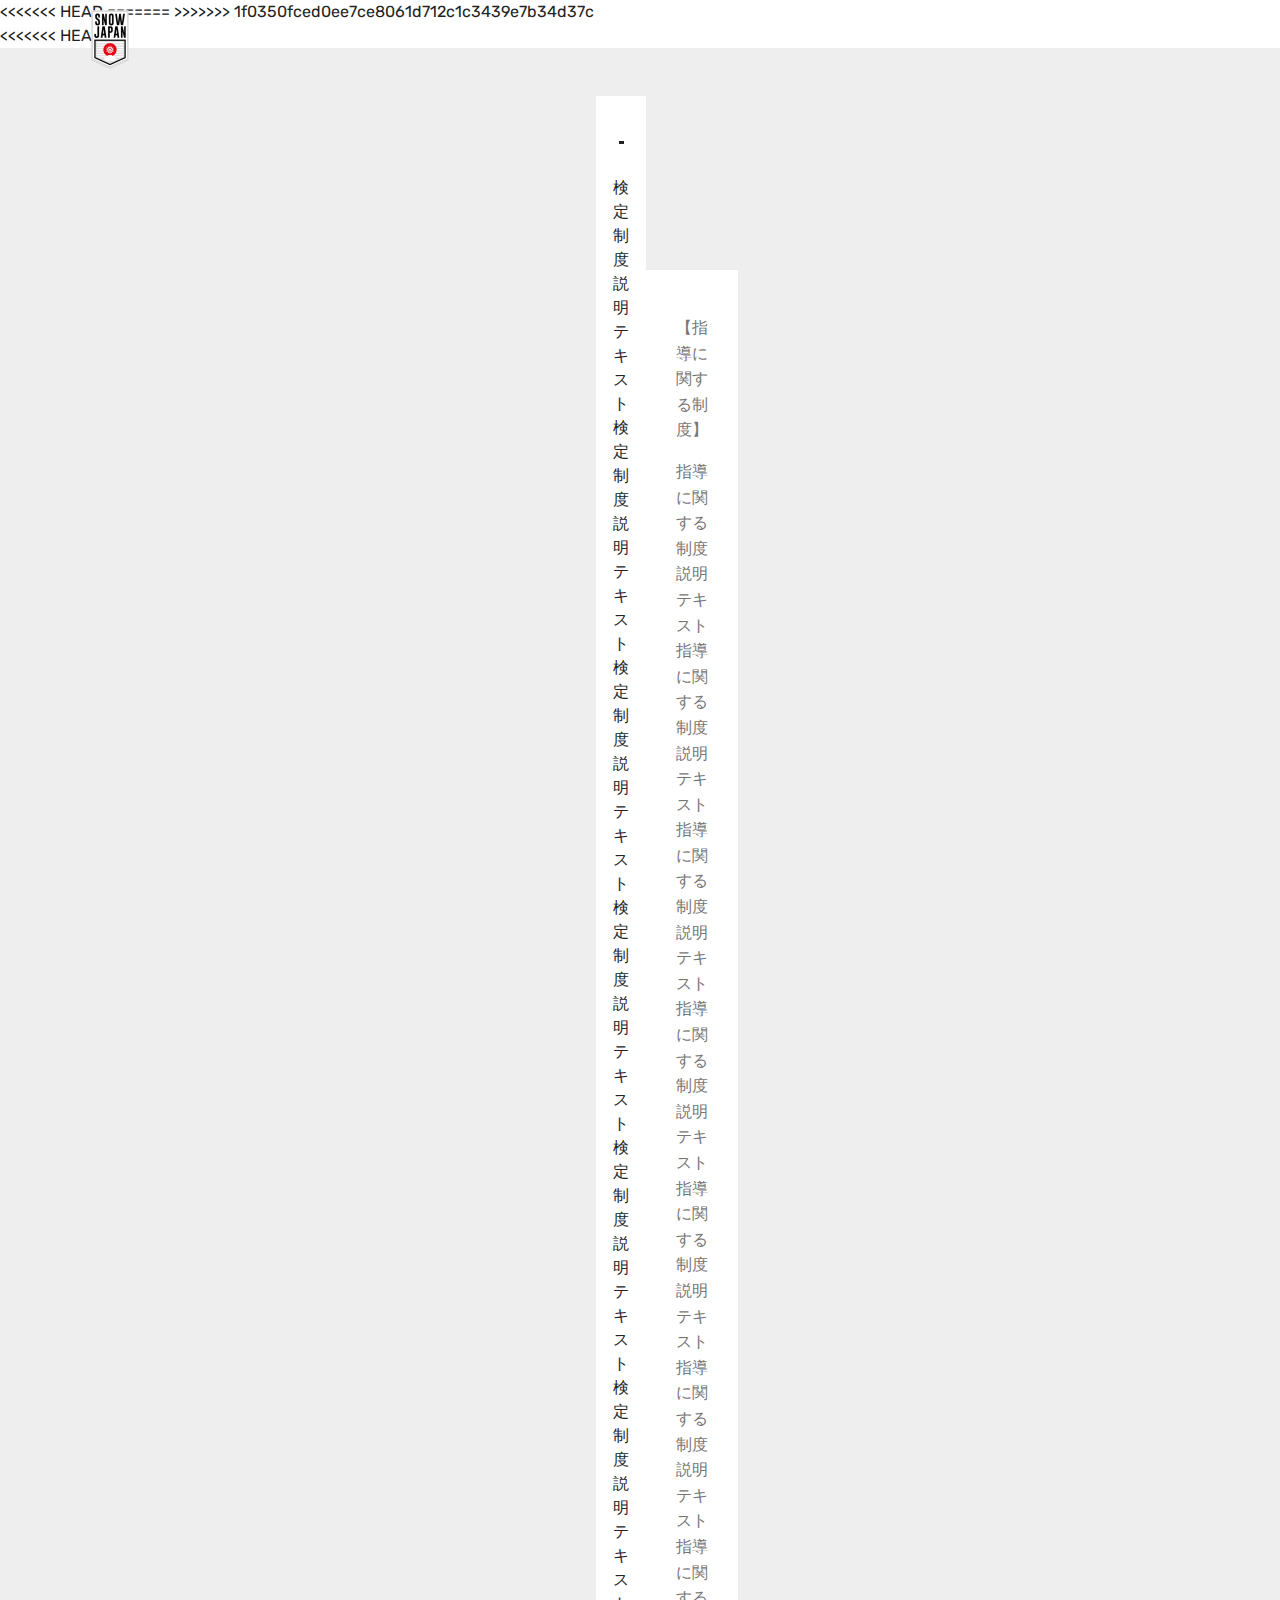
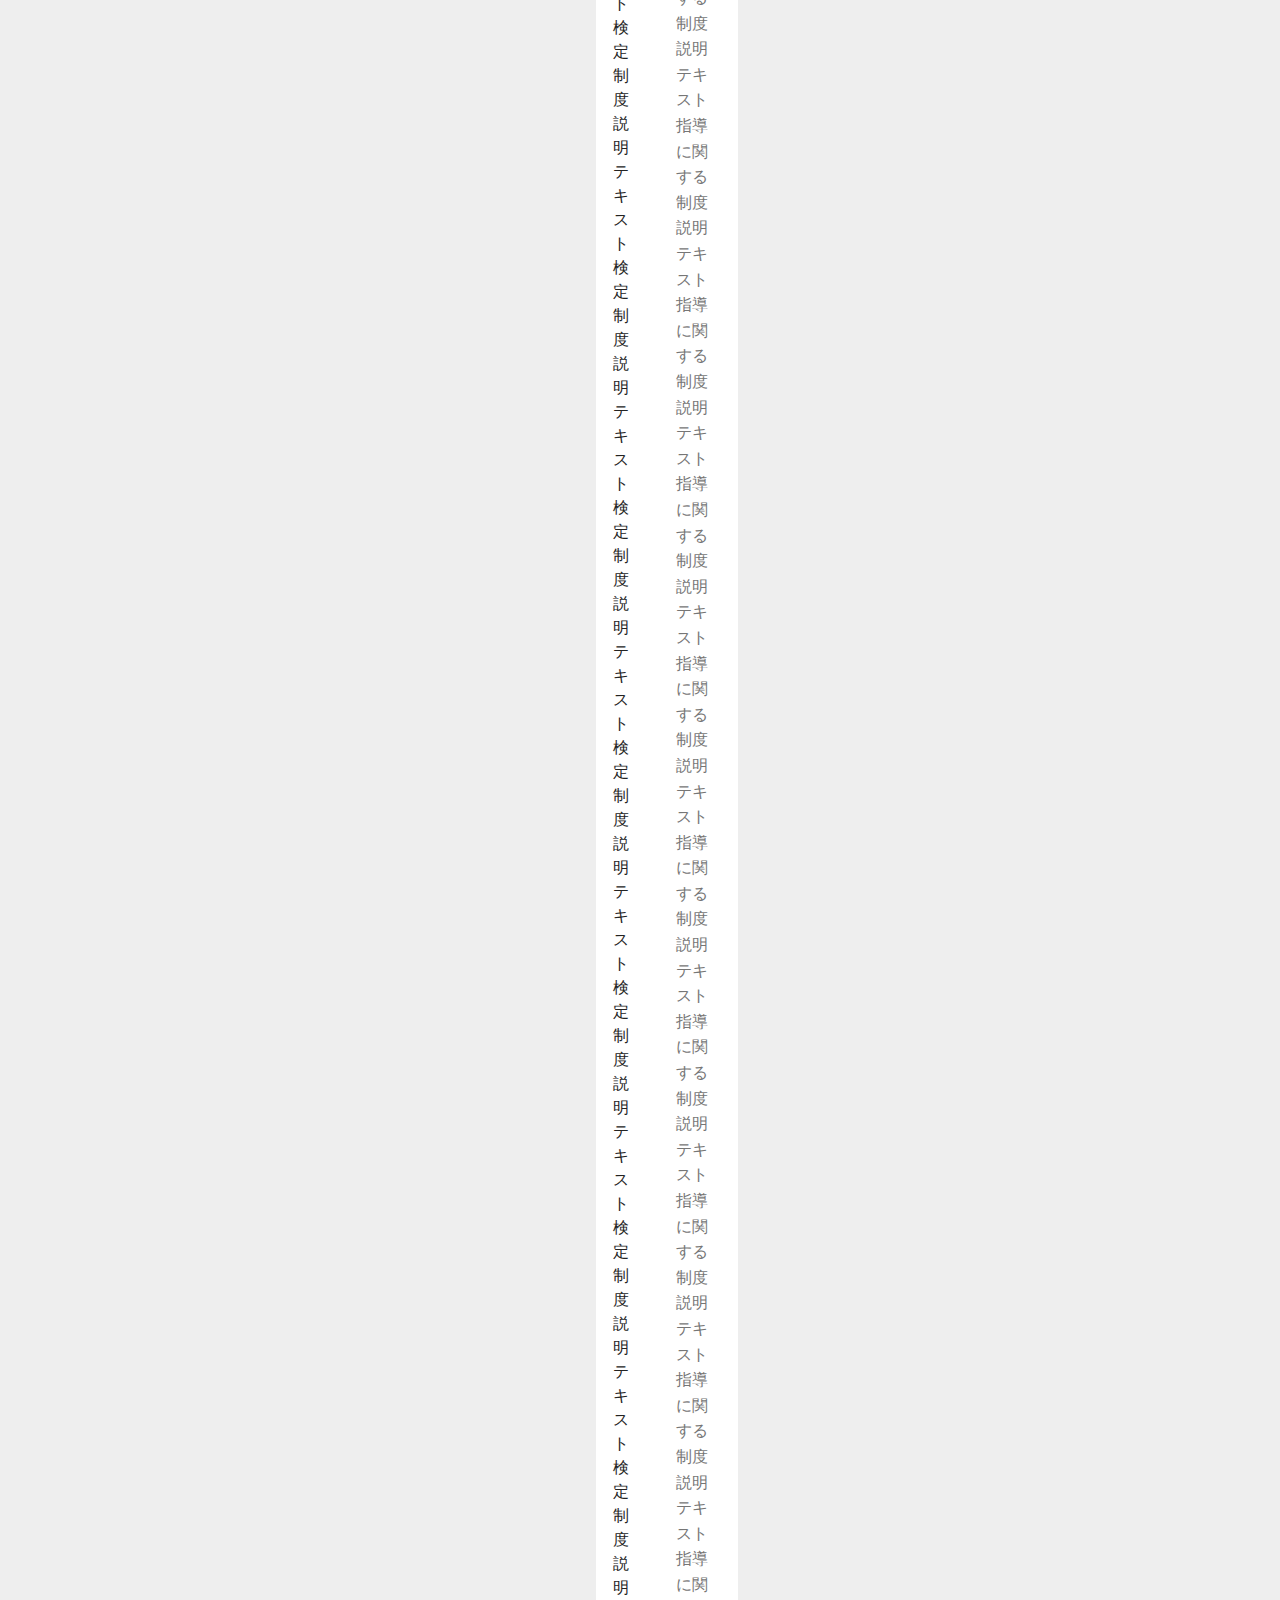
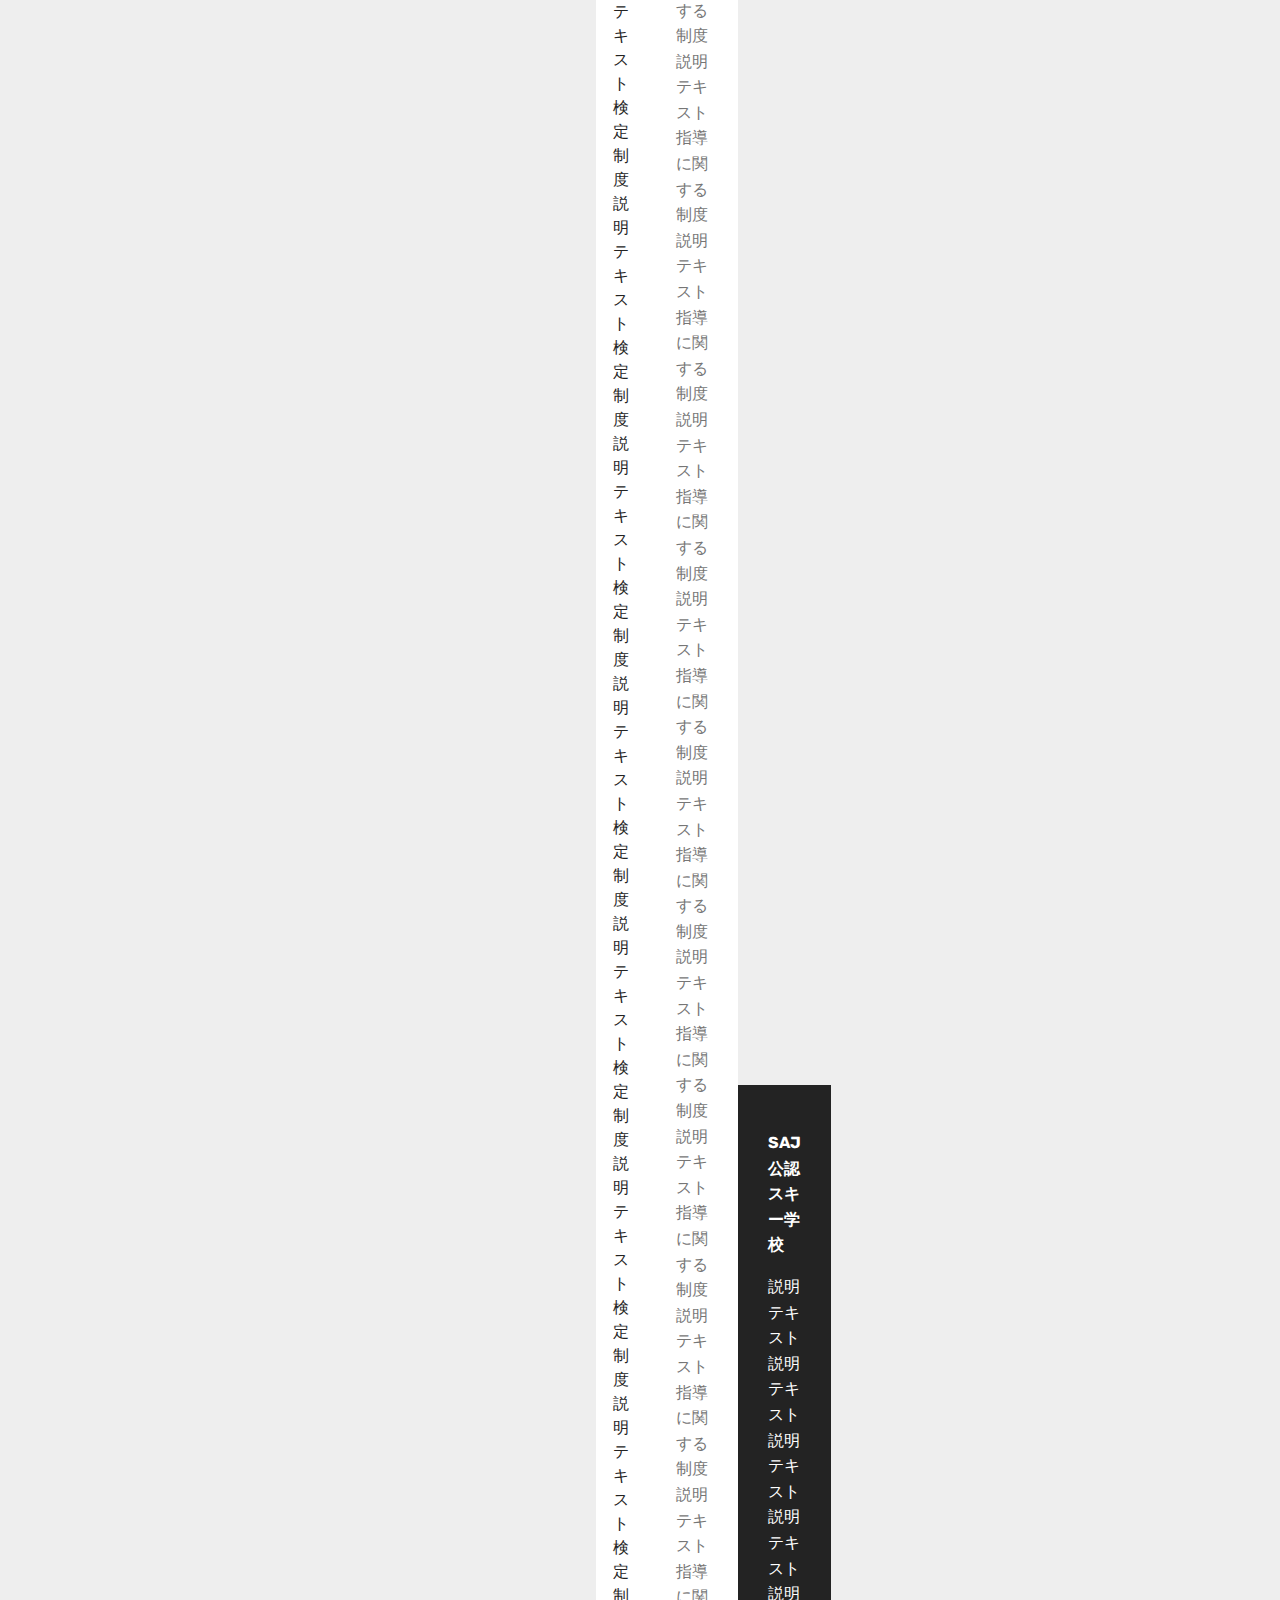
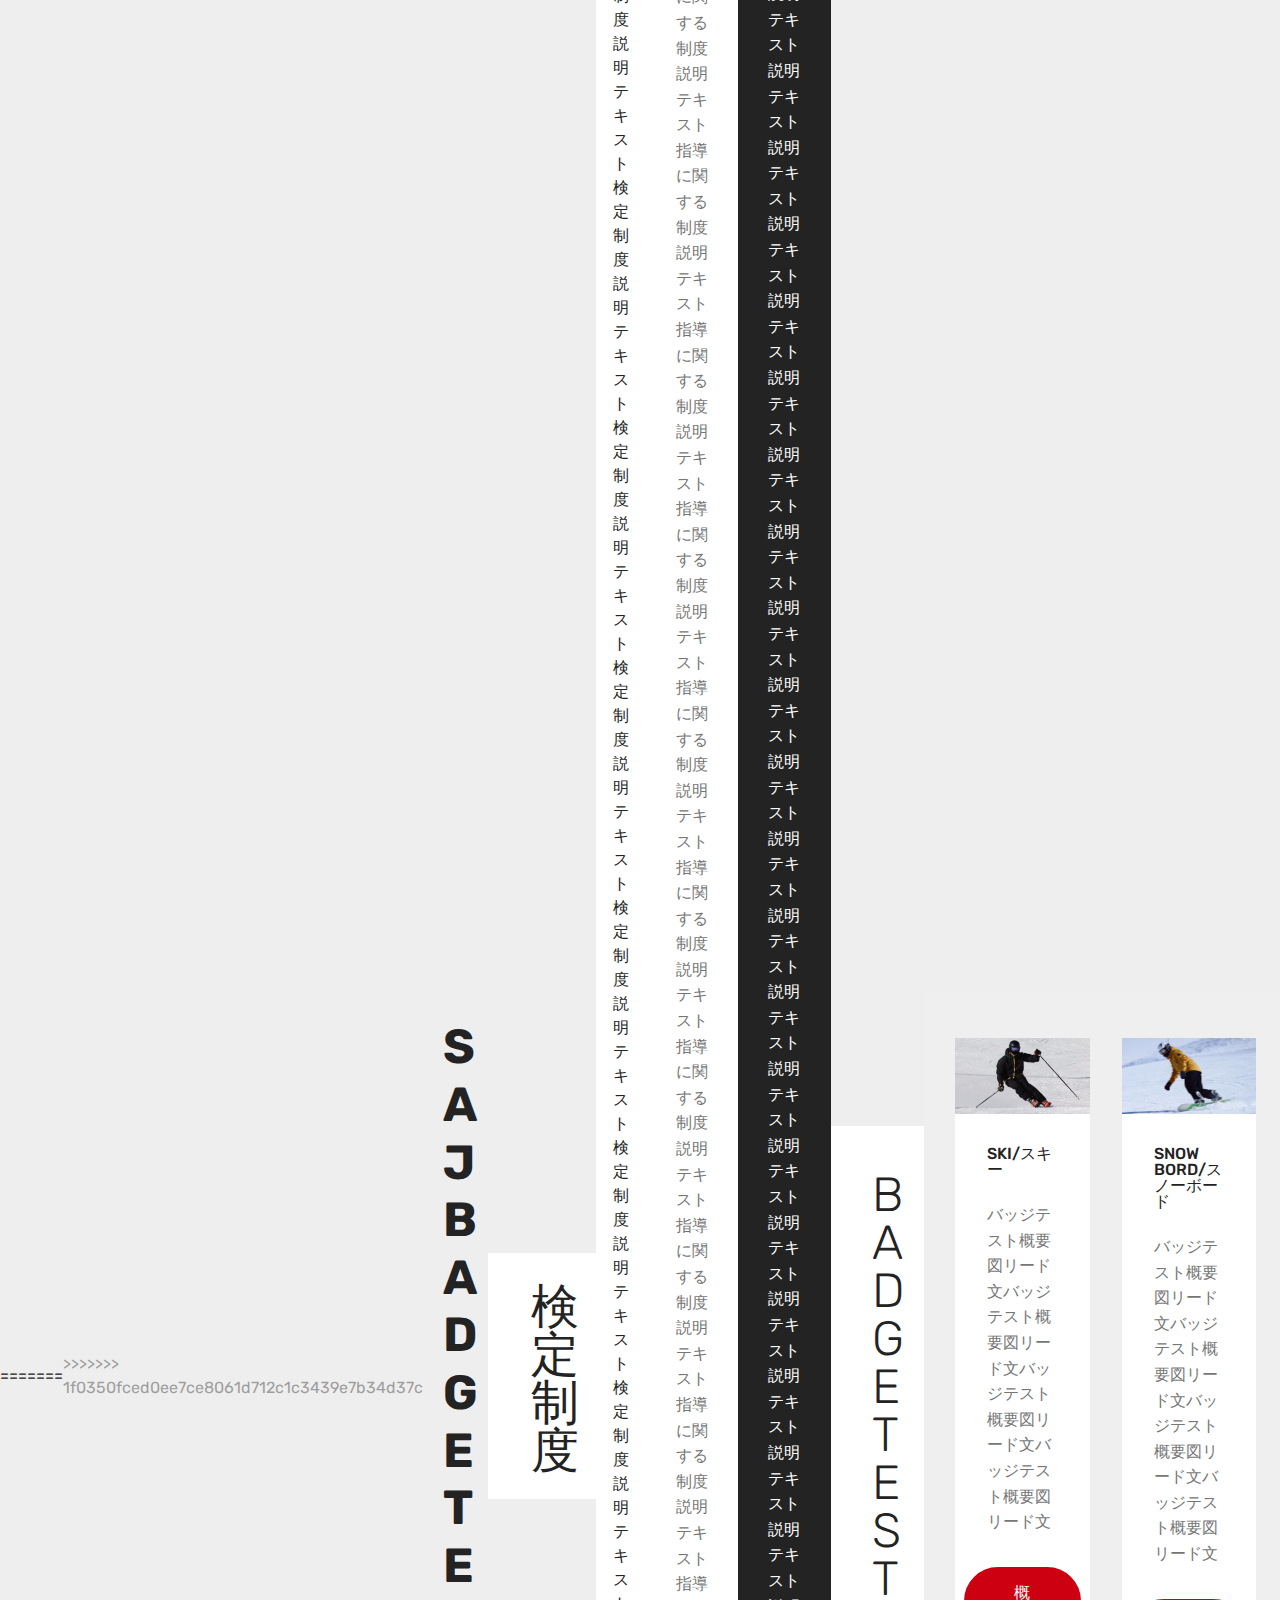
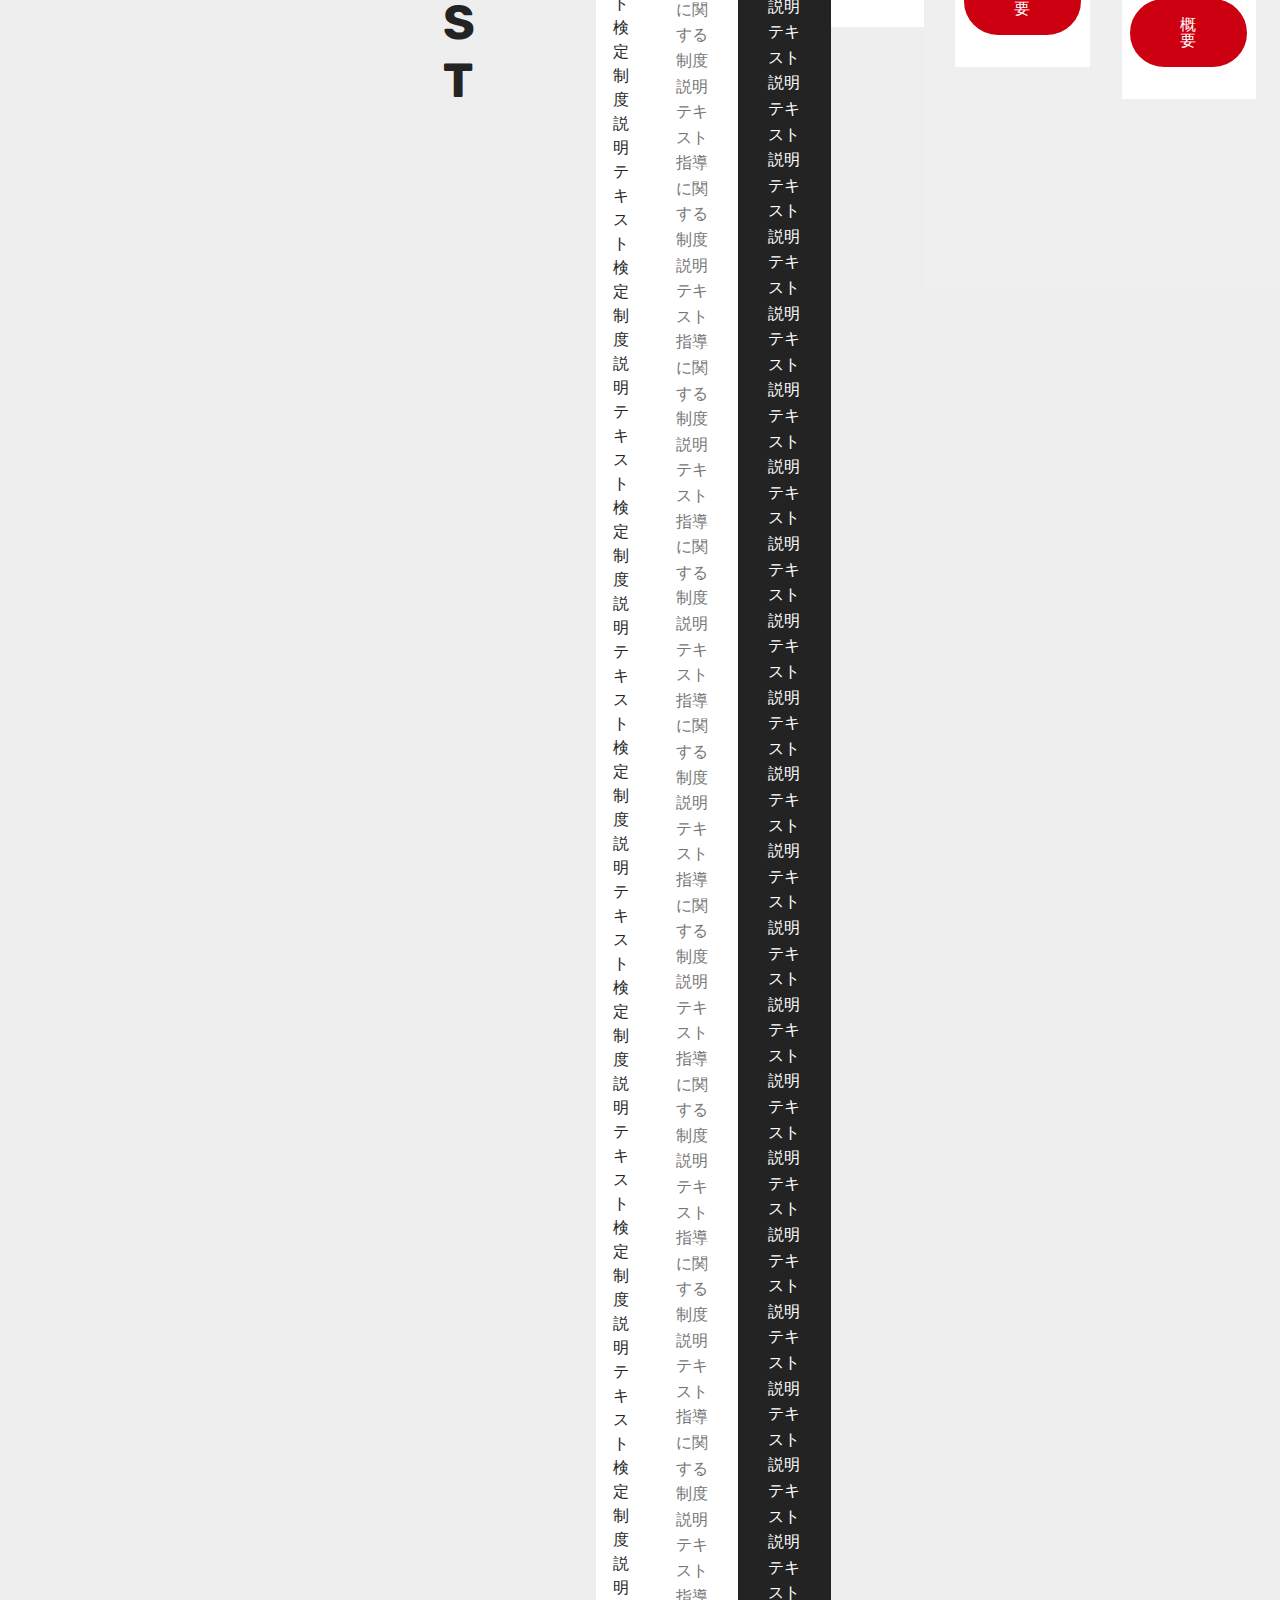
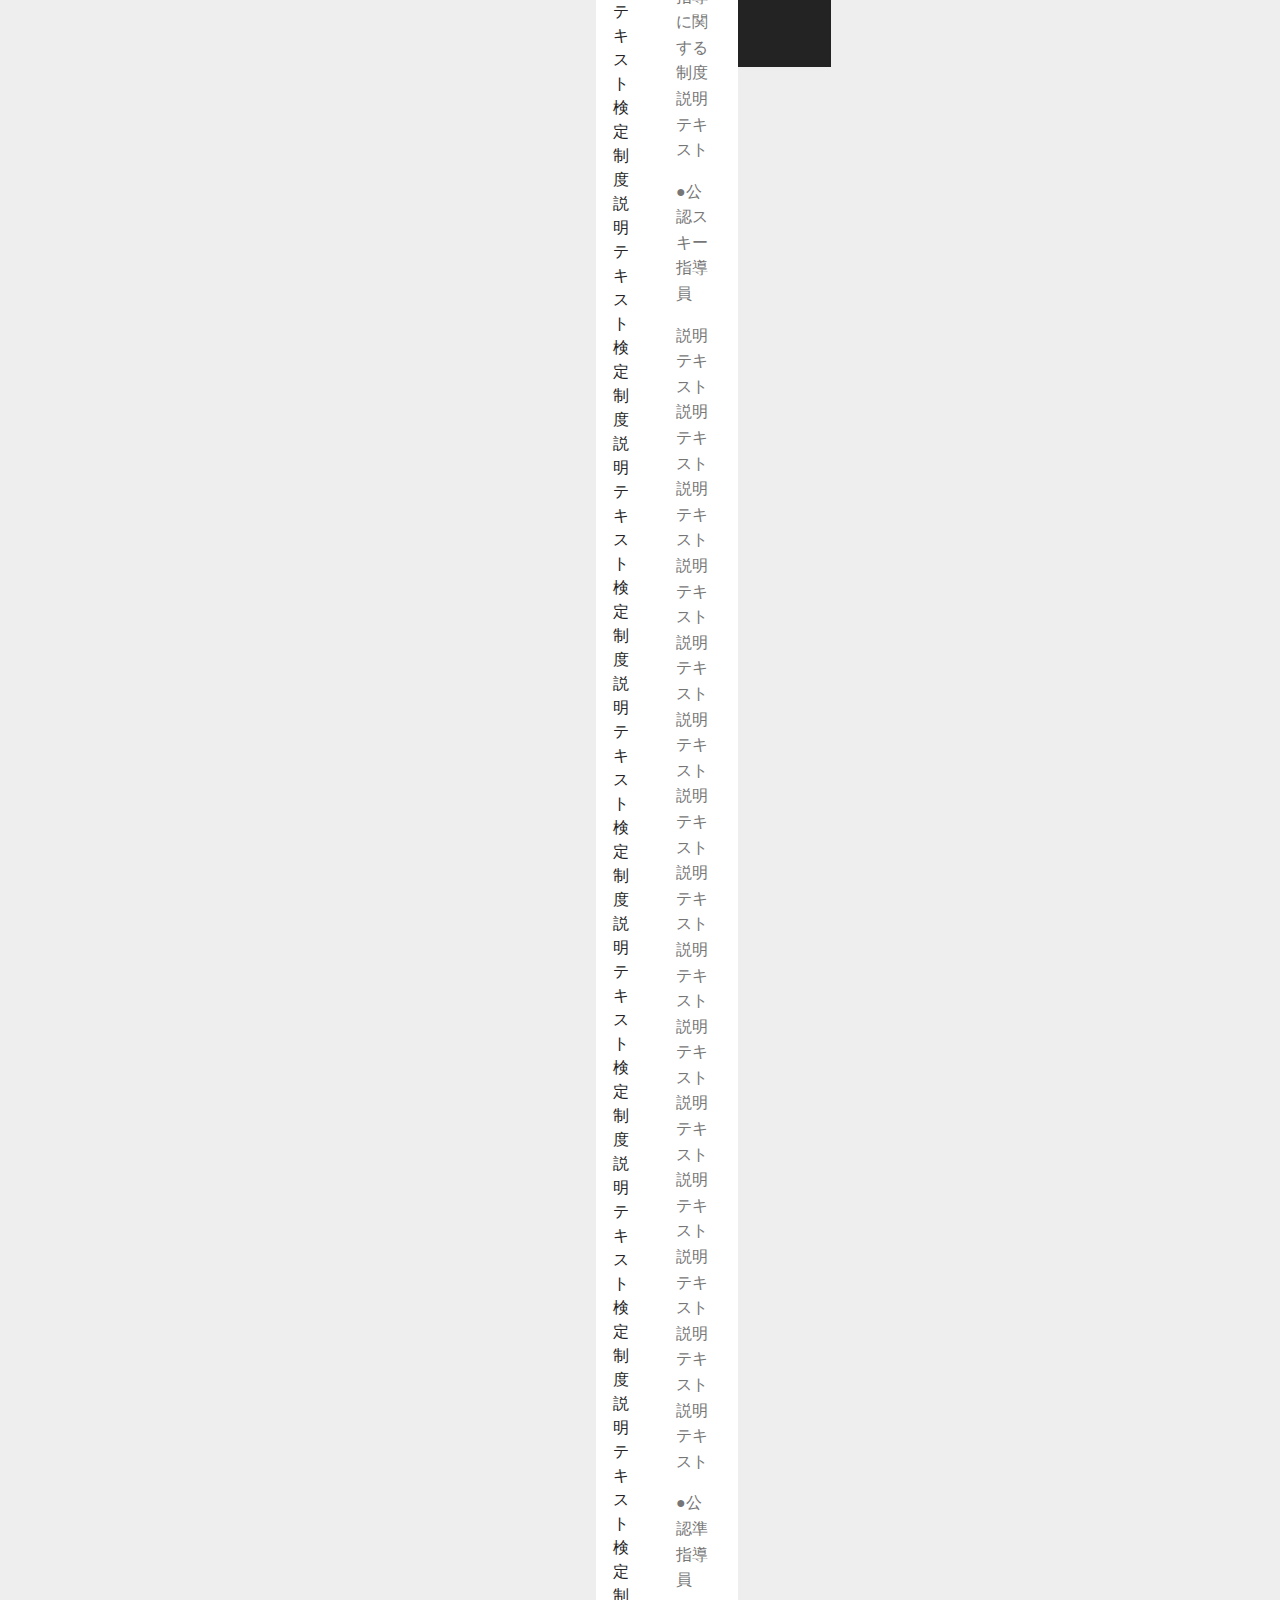
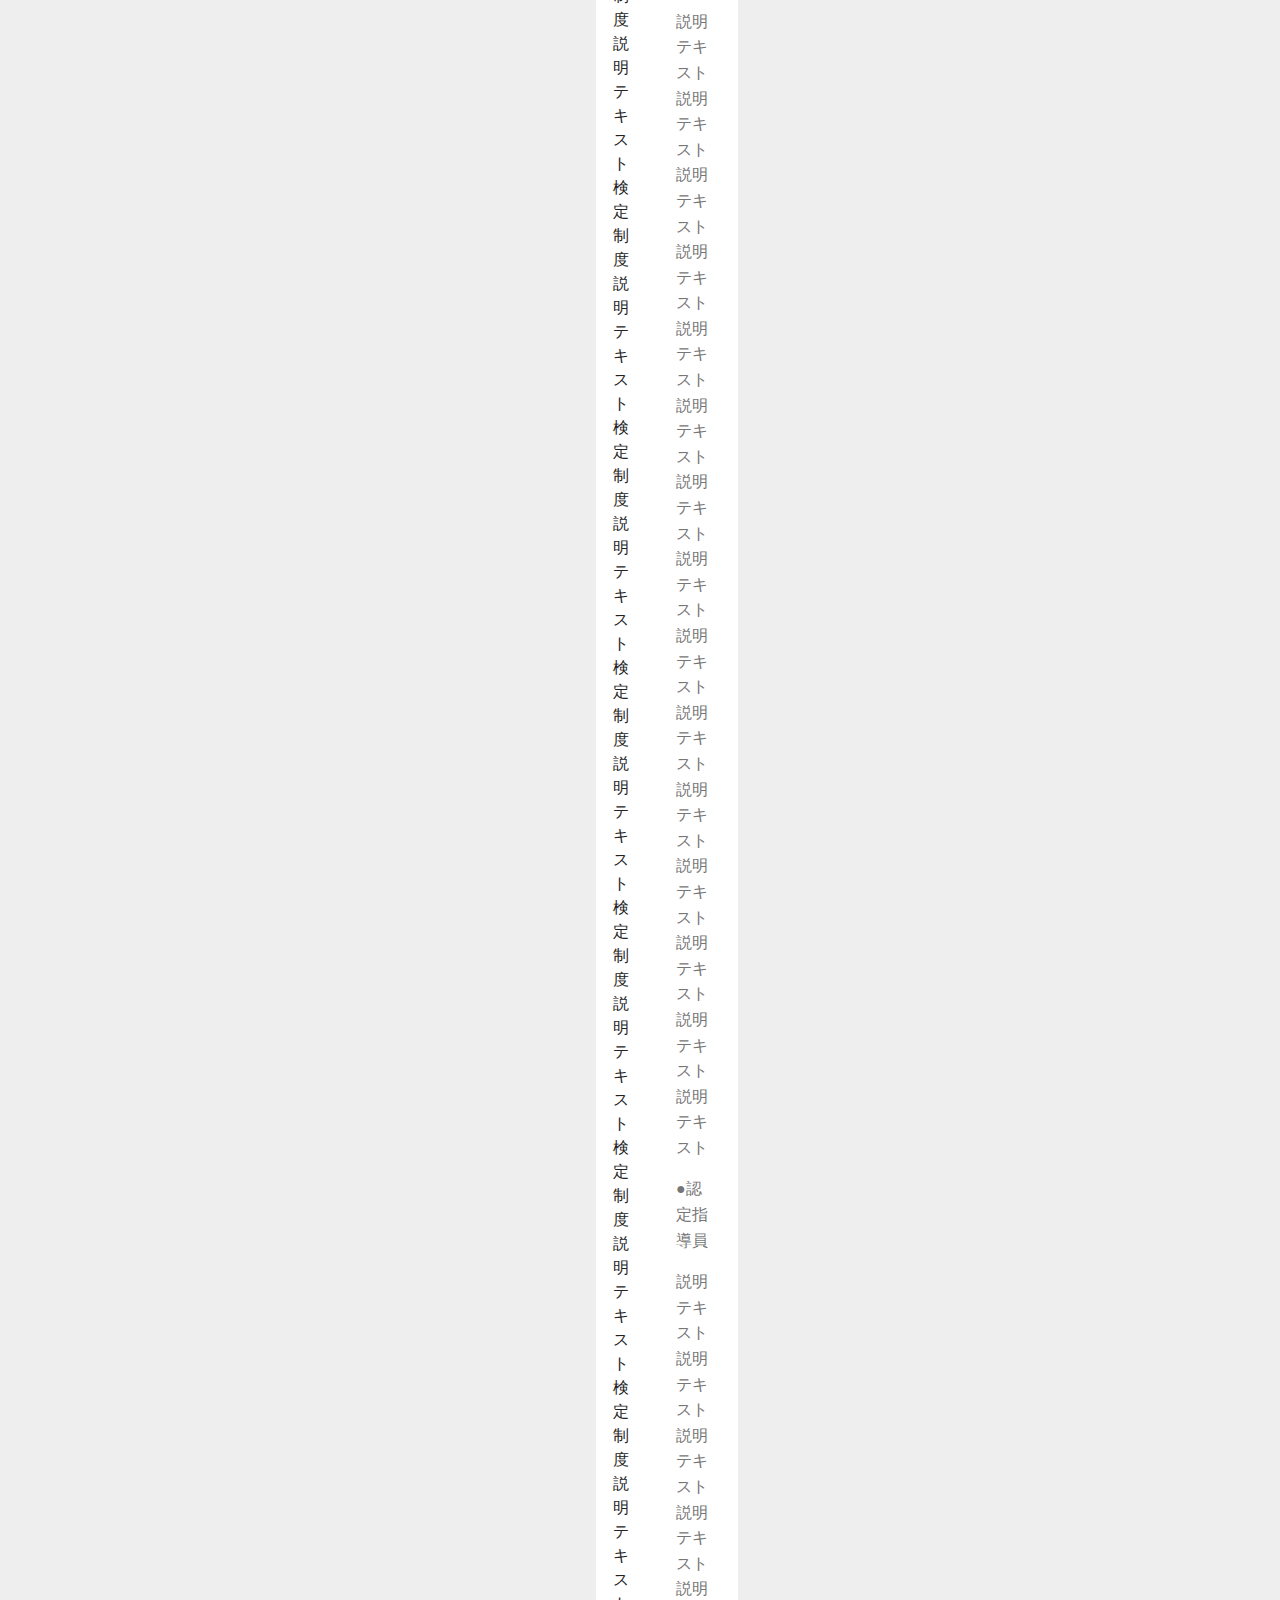
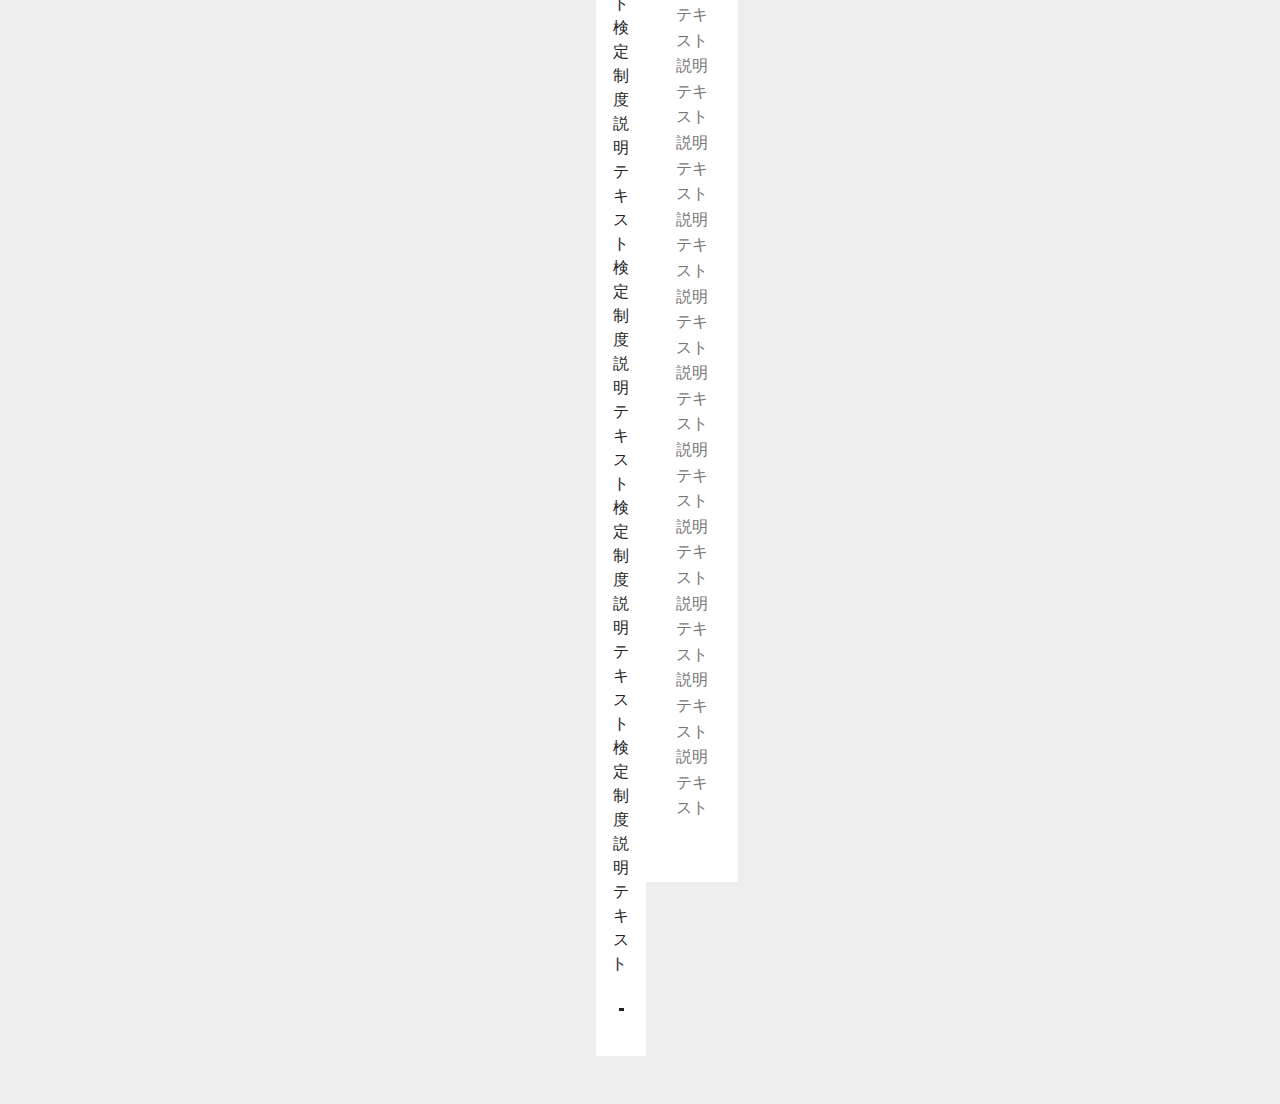
==== commit fe1cb221: "Merge branch 'gh-pages' of https://github.com/mljbando/saj into develop" ====
--- a/index.html
+++ b/index.html
@@ -10,7 +10,11 @@
   <meta name="description" content="">
   
   
+<<<<<<< HEAD
+  <title>SAJ検定情報サイト</title>
+=======
   <title>Home</title>
+>>>>>>> 1f0350fced0ee7ce8061d712c1c3439e7b34d37c
   <link rel="stylesheet" href="assets/web/assets/mobirise-icons/mobirise-icons.css">
   <link rel="stylesheet" href="assets/bootstrap/css/bootstrap.min.css">
   <link rel="stylesheet" href="assets/bootstrap/css/bootstrap-grid.min.css">
@@ -60,7 +64,11 @@
     </nav>
 </section>
 
-<section class="engine"><a href="https://mobirise.info/v">html templates</a></section><section class="header6 cid-rY6zJNWLWw mbr-fullscreen" data-bg-video="https://www.youtube.com/watch?v=RT078s26E9k" id="header6-3">
+<<<<<<< HEAD
+<section class="engine"><a href="https://mobirise.info/p">web templates free download</a></section><section class="header6 cid-rY6zJNWLWw mbr-fullscreen" data-bg-video="https://www.youtube.com/watch?v=RT078s26E9k" id="header6-3">
+=======
+<section class="engine"><a href="https://mobirise.info/q">free responsive site templates</a></section><section class="header6 cid-rY6zJNWLWw mbr-fullscreen" data-bg-video="https://www.youtube.com/watch?v=RT078s26E9k" id="header6-3">
+>>>>>>> 1f0350fced0ee7ce8061d712c1c3439e7b34d37c
 
     
 
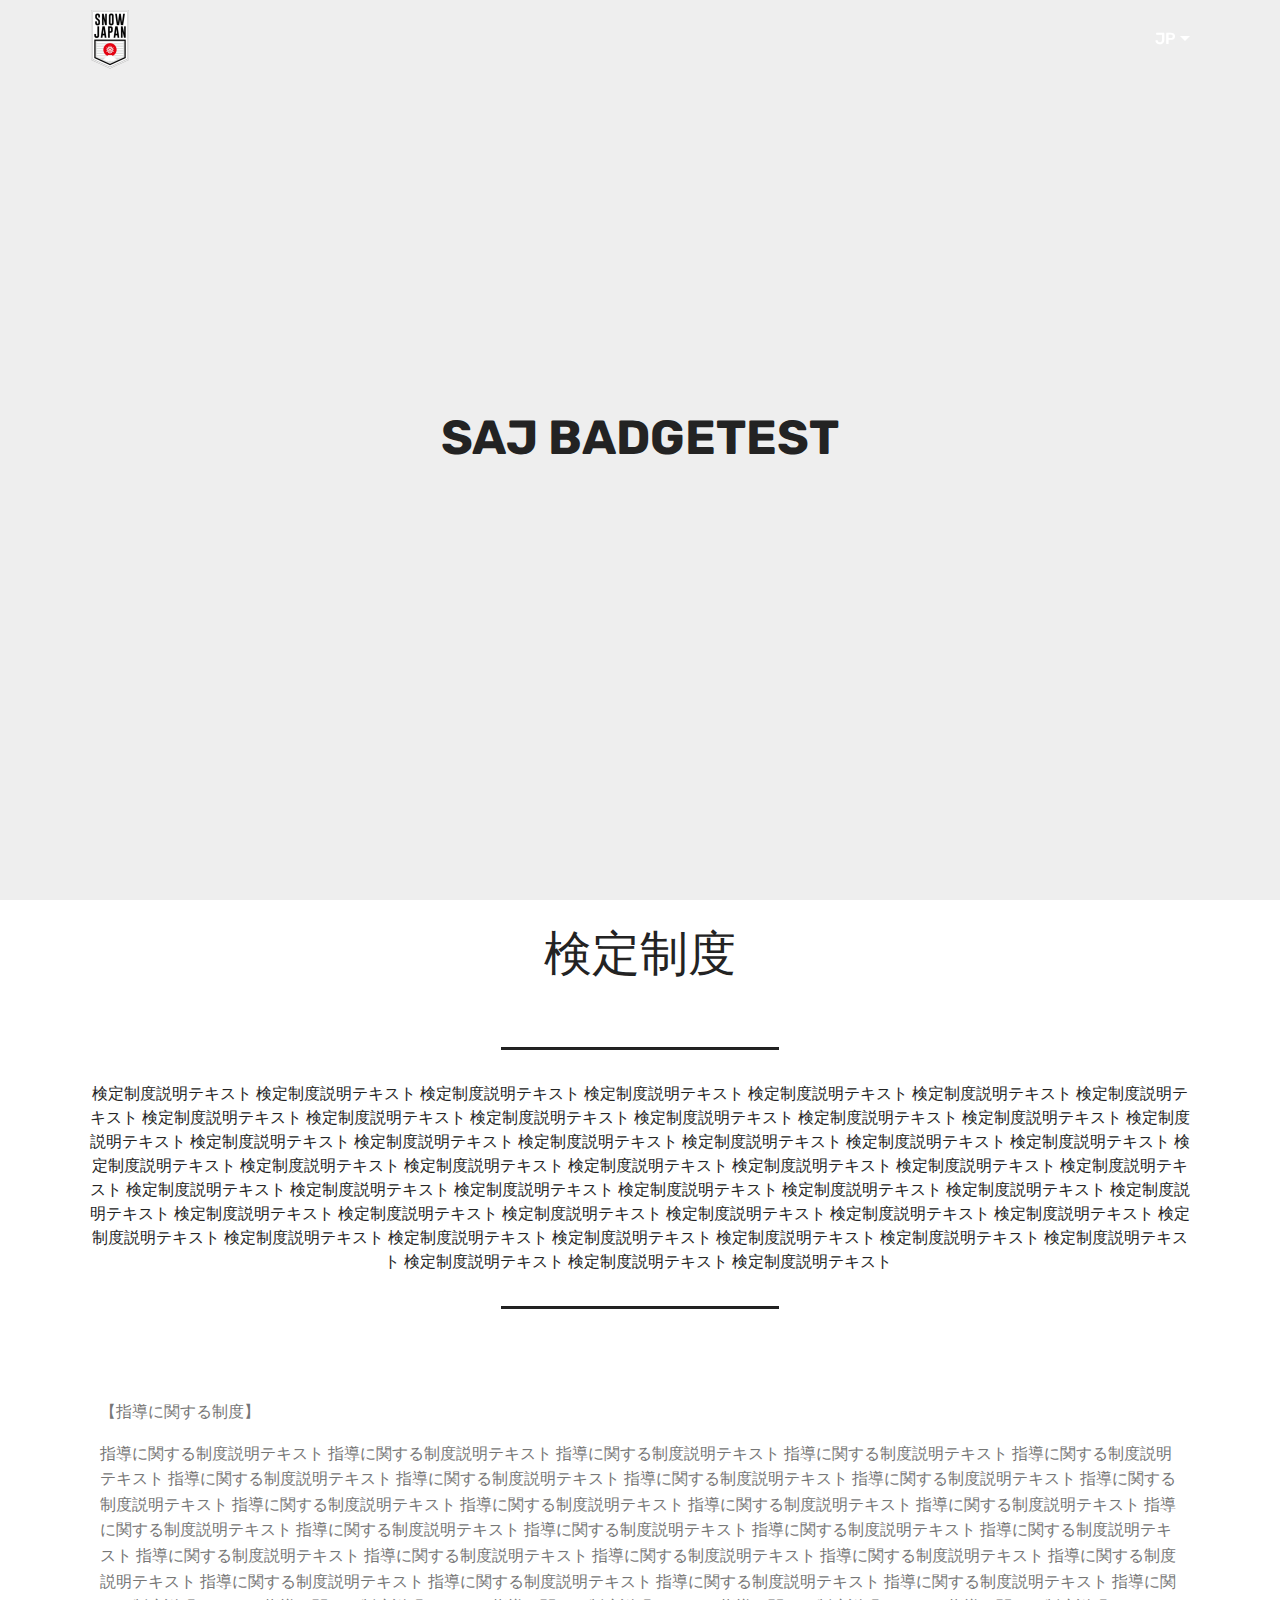
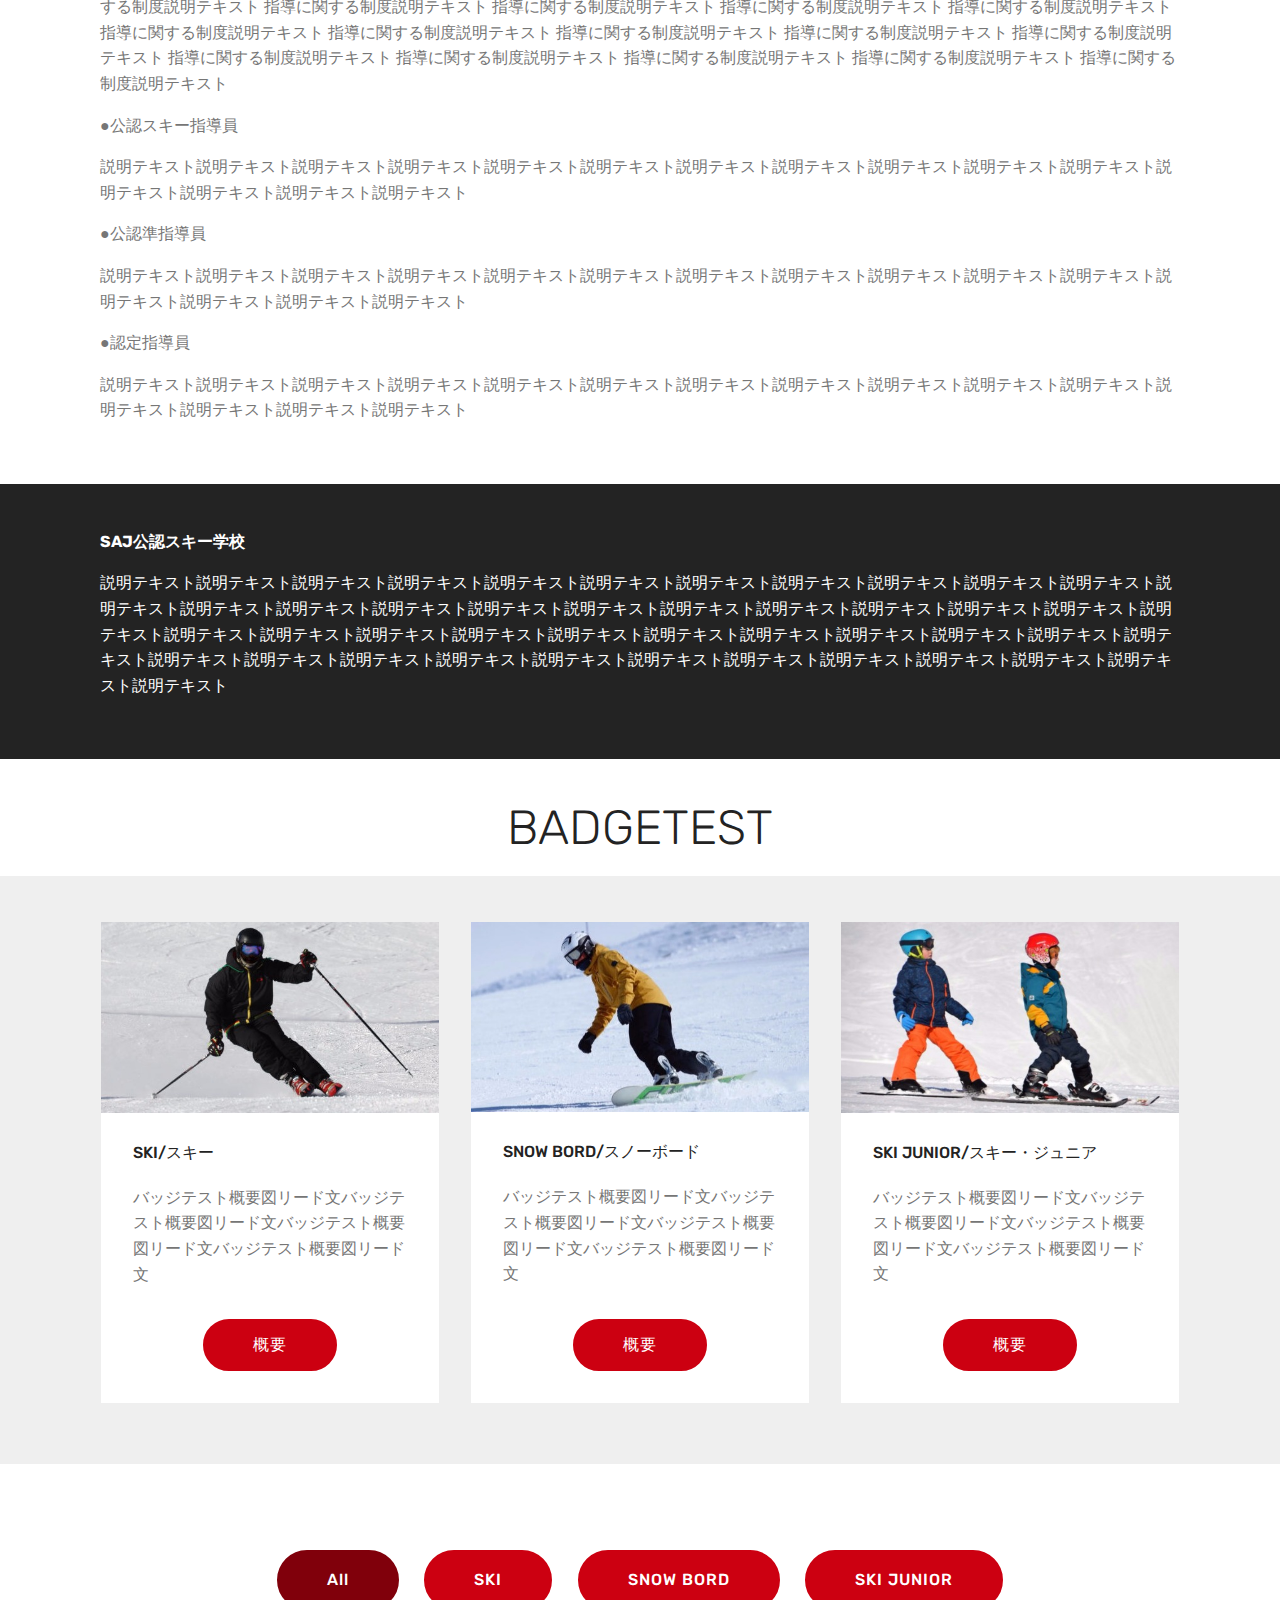
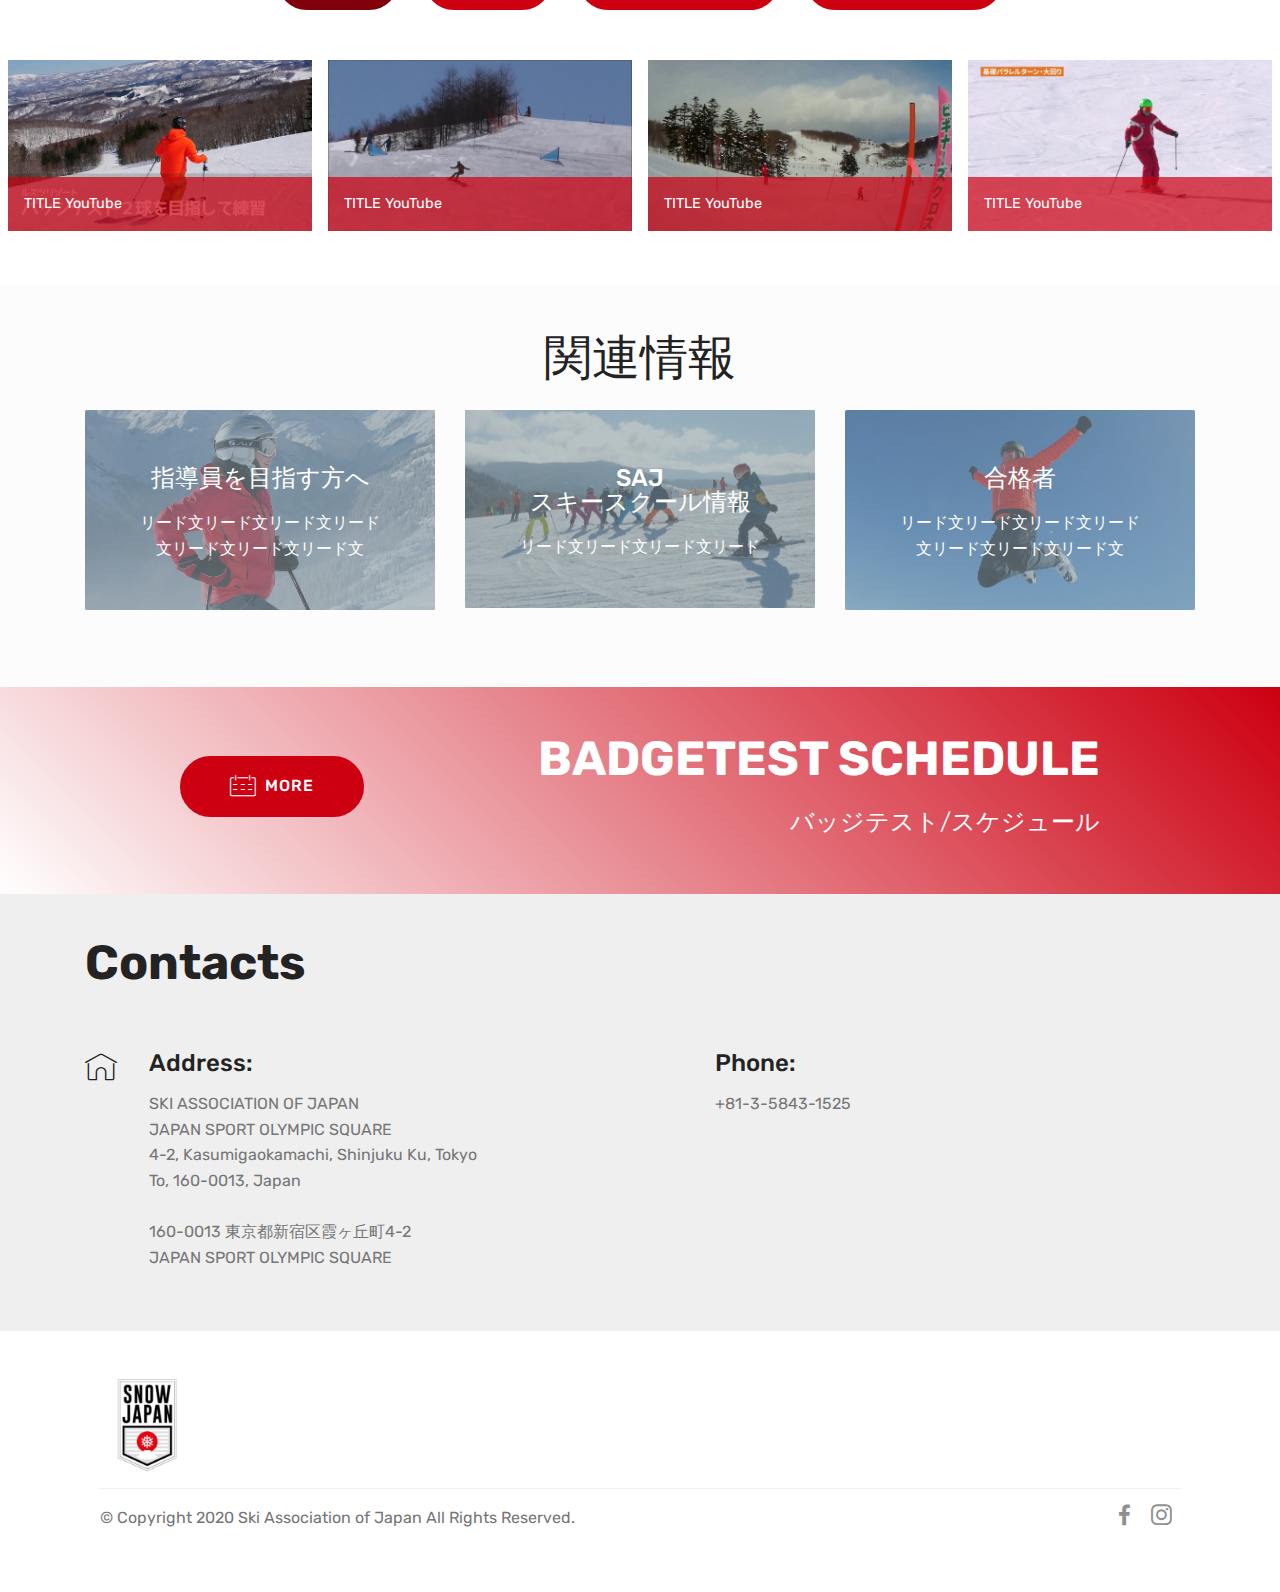
==== commit 3ece7065: "no message" ====
--- a/index.html
+++ b/index.html
@@ -10,11 +10,7 @@
   <meta name="description" content="">
   
   
-<<<<<<< HEAD
   <title>SAJ検定情報サイト</title>
-=======
-  <title>Home</title>
->>>>>>> 1f0350fced0ee7ce8061d712c1c3439e7b34d37c
   <link rel="stylesheet" href="assets/web/assets/mobirise-icons/mobirise-icons.css">
   <link rel="stylesheet" href="assets/bootstrap/css/bootstrap.min.css">
   <link rel="stylesheet" href="assets/bootstrap/css/bootstrap-grid.min.css">
@@ -64,11 +60,7 @@
     </nav>
 </section>
 
-<<<<<<< HEAD
-<section class="engine"><a href="https://mobirise.info/p">web templates free download</a></section><section class="header6 cid-rY6zJNWLWw mbr-fullscreen" data-bg-video="https://www.youtube.com/watch?v=RT078s26E9k" id="header6-3">
-=======
-<section class="engine"><a href="https://mobirise.info/q">free responsive site templates</a></section><section class="header6 cid-rY6zJNWLWw mbr-fullscreen" data-bg-video="https://www.youtube.com/watch?v=RT078s26E9k" id="header6-3">
->>>>>>> 1f0350fced0ee7ce8061d712c1c3439e7b34d37c
+<section class="engine"><a href="https://mobirise.info">Mobirise</a></section><section class="header6 cid-rY6zJNWLWw mbr-fullscreen" data-bg-video="https://www.youtube.com/watch?v=RT078s26E9k" id="header6-3">
 
     
 
